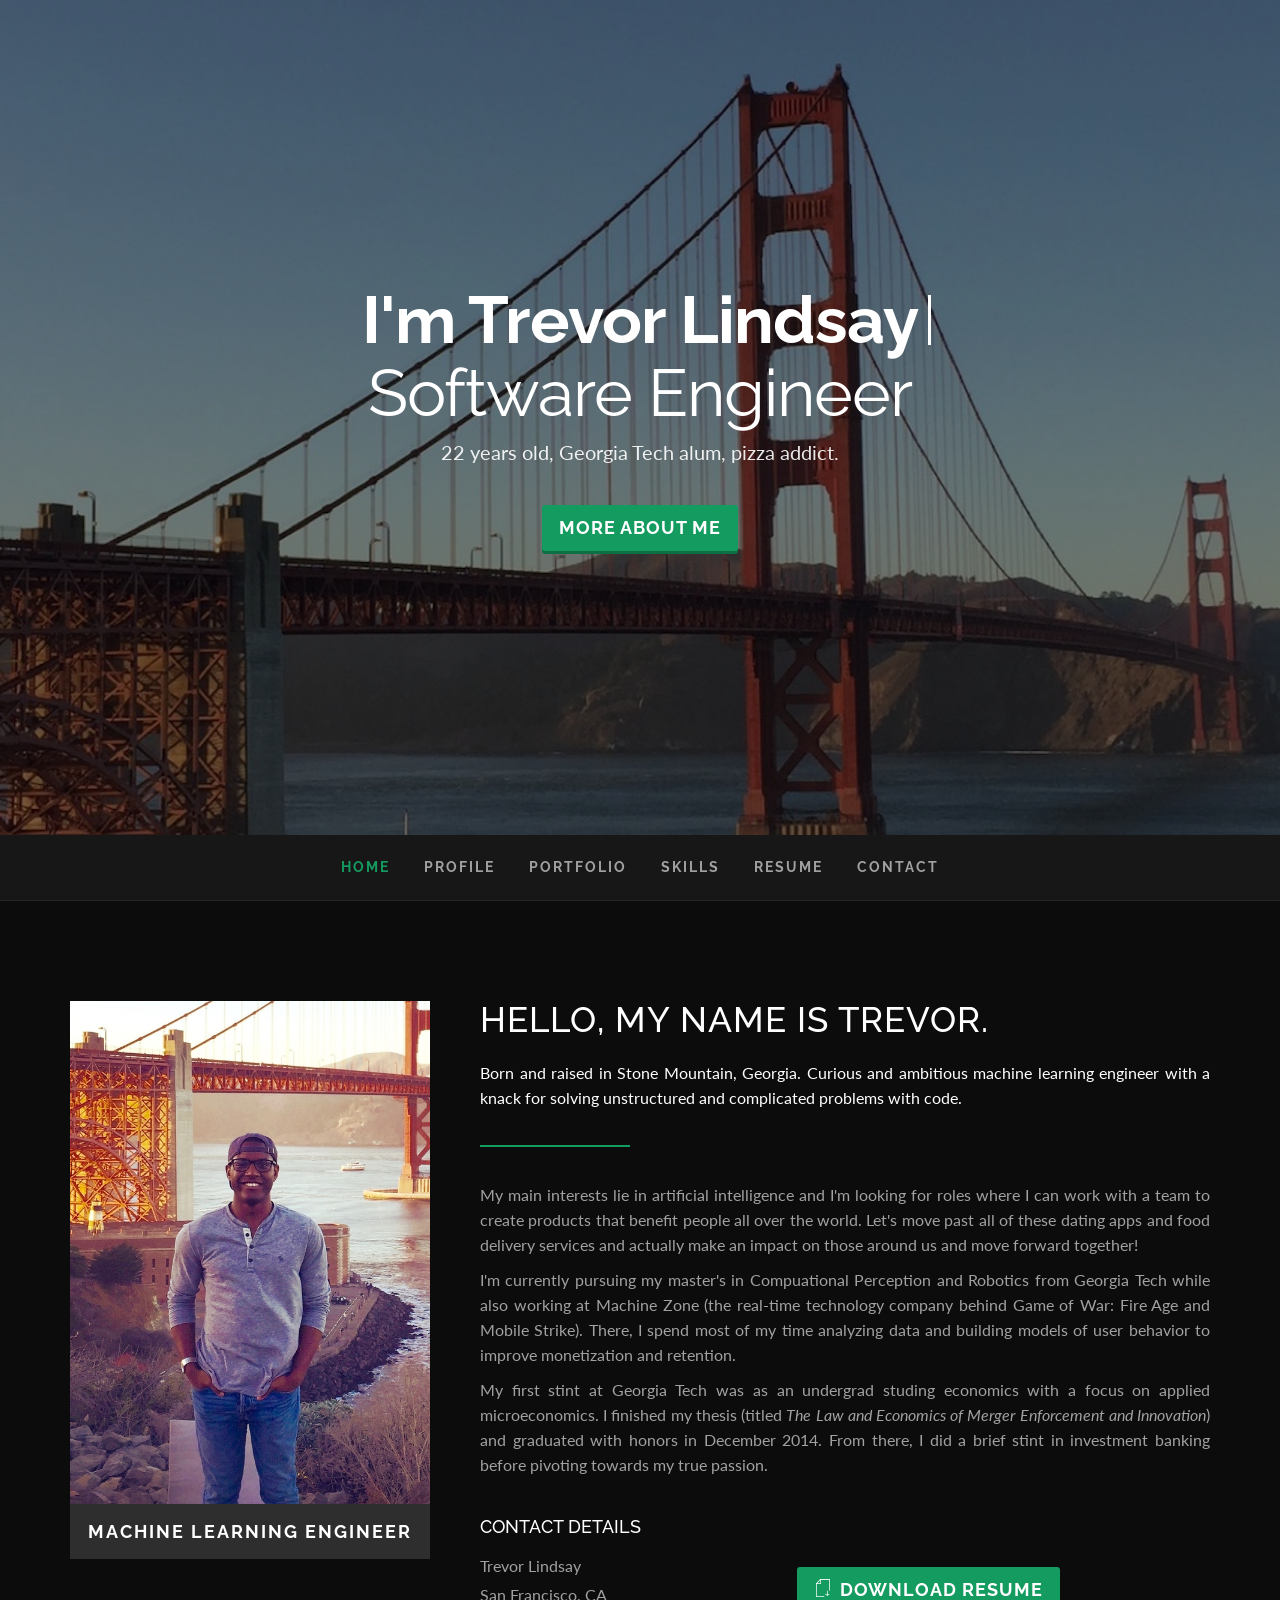
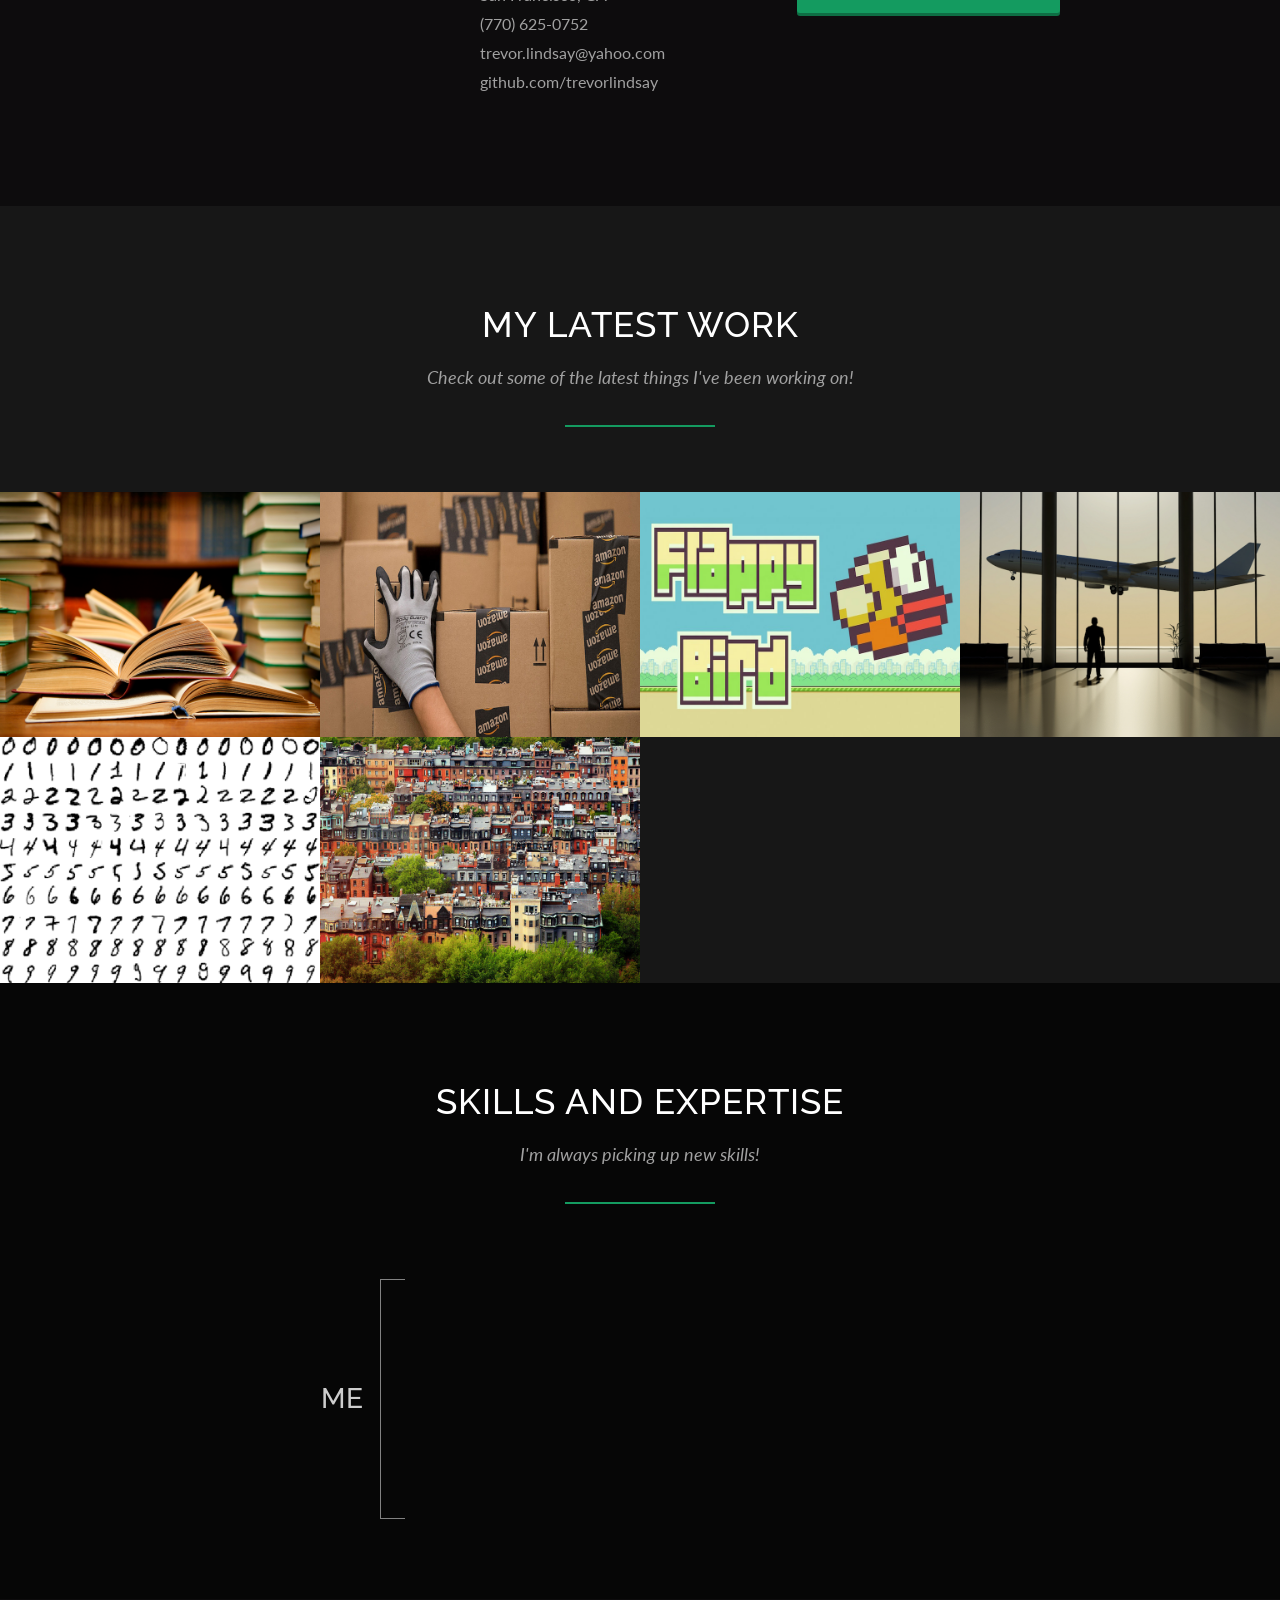
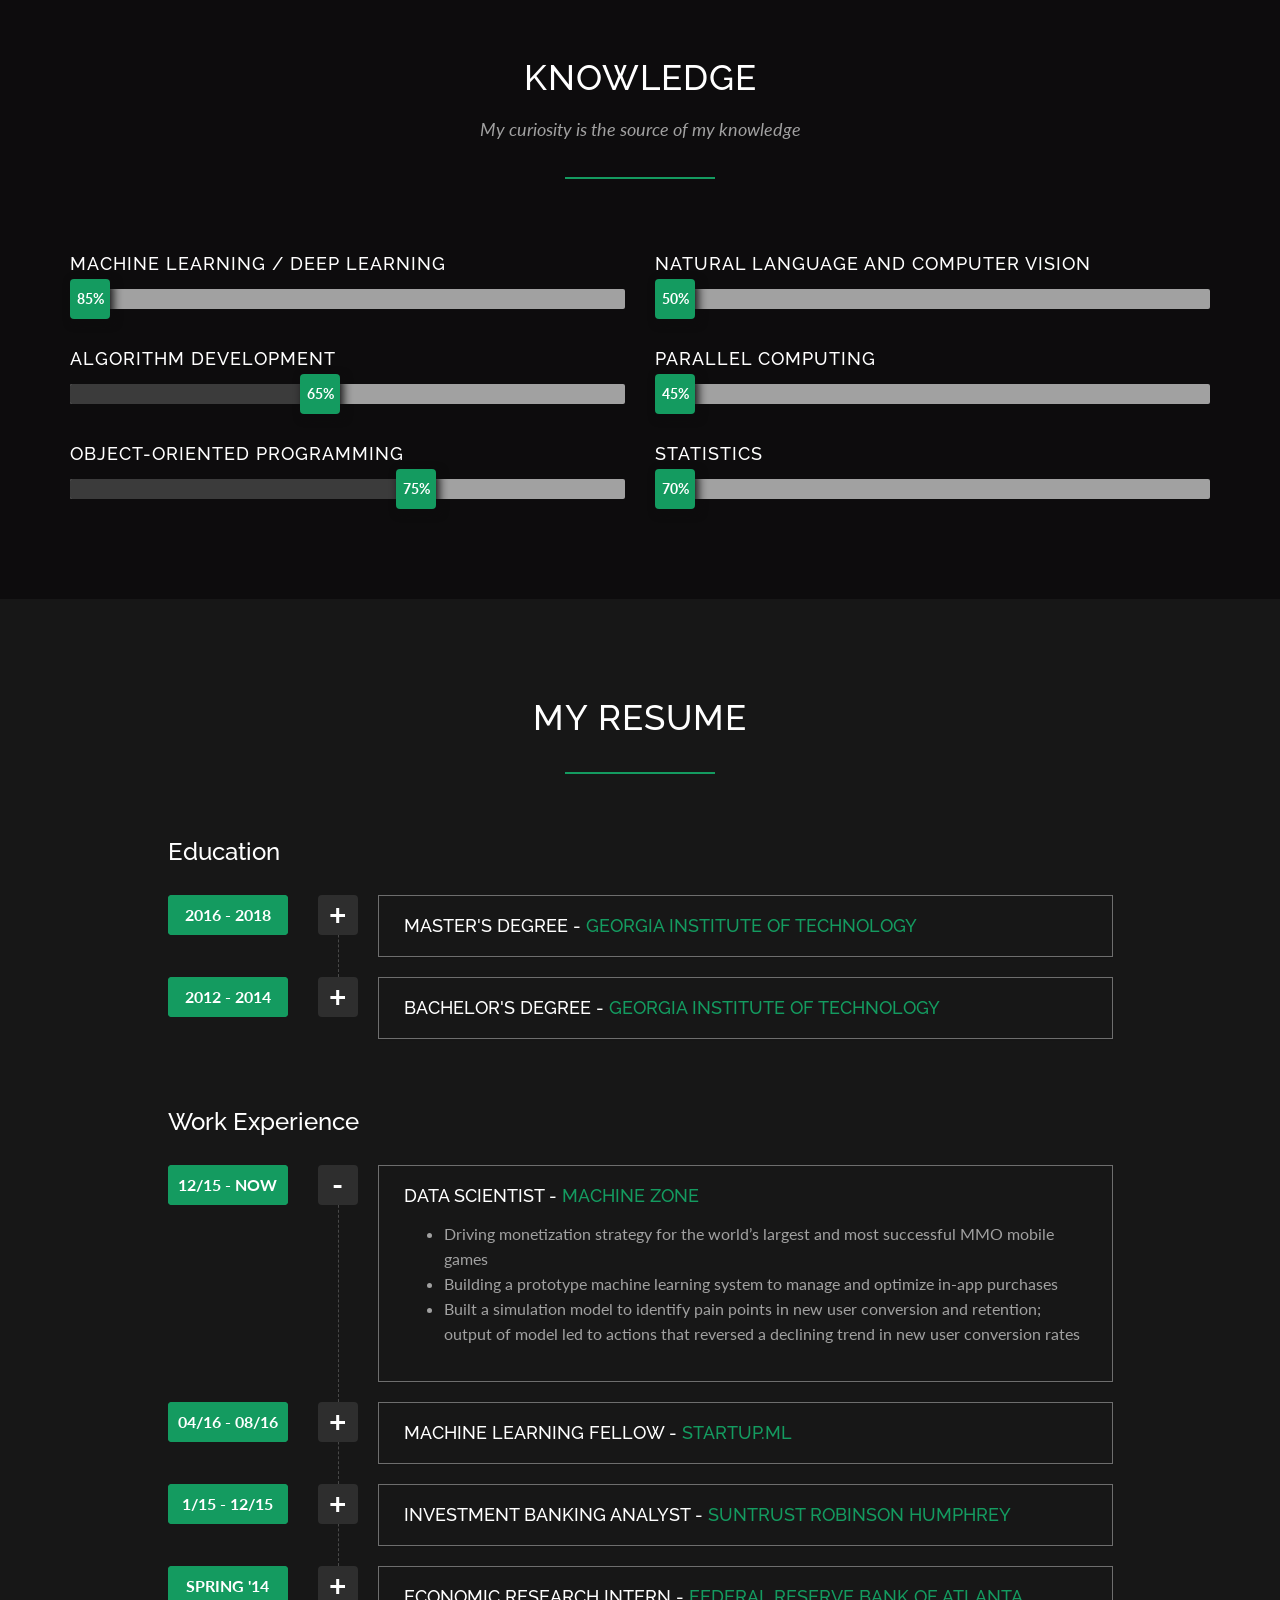
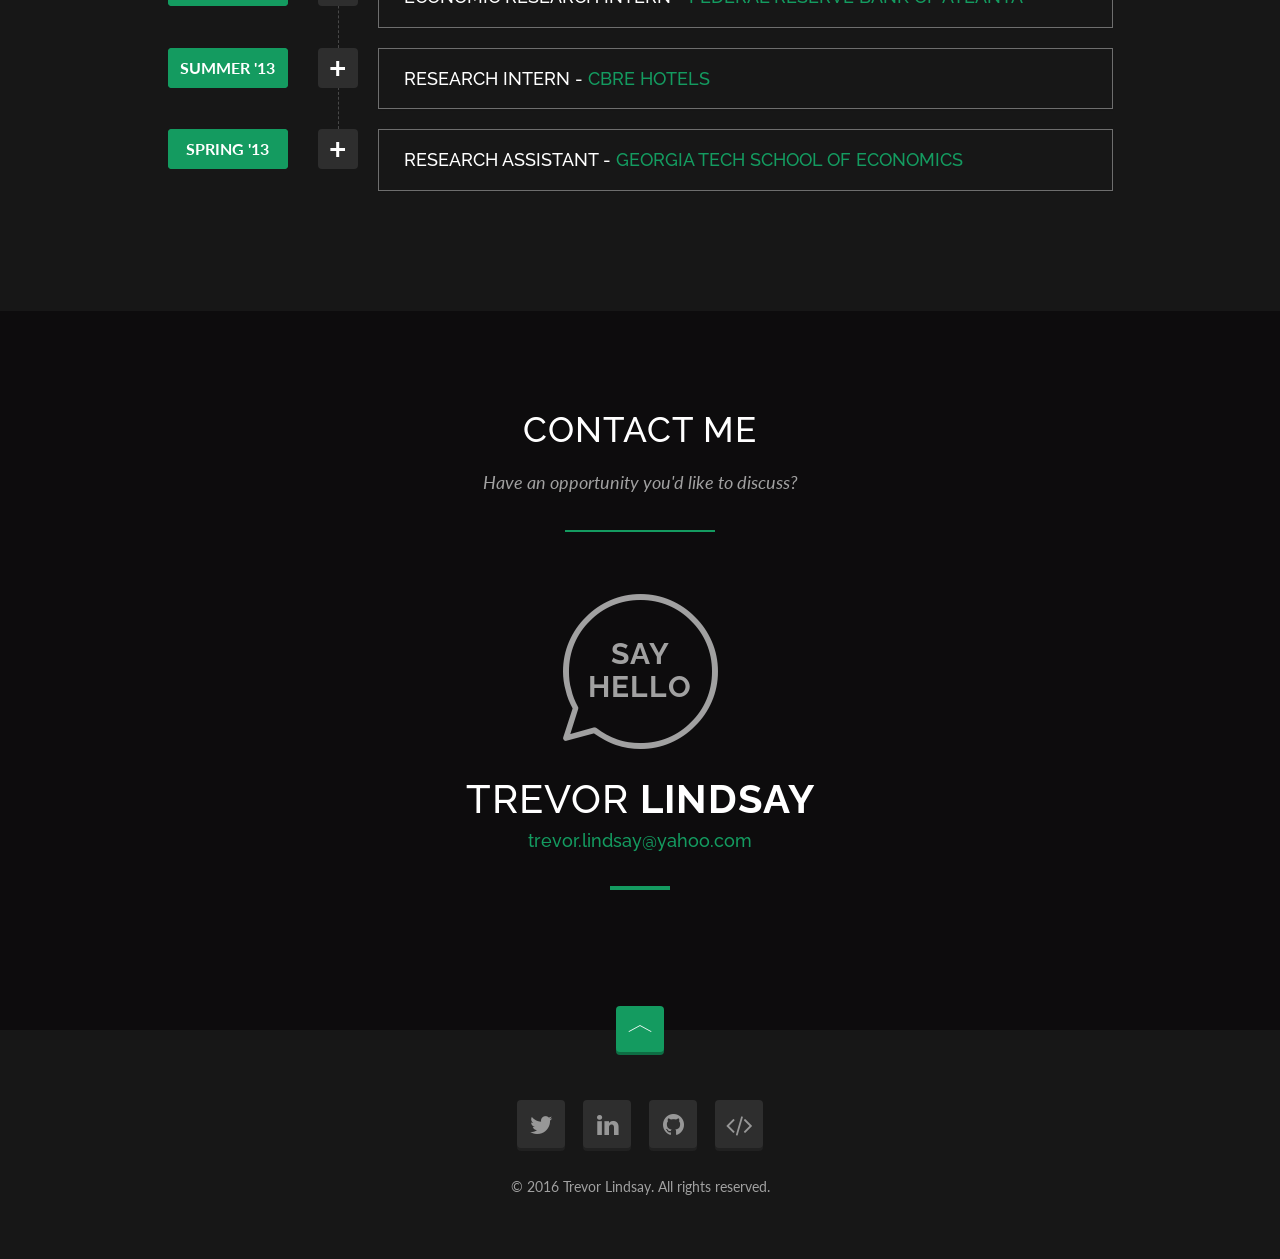
==== index.html @ a36690a4 "Added skills and knowledge sections" ====
<!doctype html>
<!--[if lt IE 7]>      <html class="no-js lt-ie9 lt-ie8 lt-ie7" lang=""> <![endif]-->
<!--[if IE 7]>         <html class="no-js lt-ie9 lt-ie8" lang=""> <![endif]-->
<!--[if IE 8]>         <html class="no-js lt-ie9" lang=""> <![endif]-->
<!--[if gt IE 8]><!--> <html class="no-js" lang=""> <!--<![endif]-->
<head>
    <meta charset="utf-8">

    <!-- Site Title -->
    <title>Trevor Lindsay | Engineer</title>

    <meta name="description" content="Trevor Lindsay personal website">
    <meta name="keywords" content="trevor, lindsay, trevor lindsay, data, data scientist, machine learning">
    <meta name="viewport" content="width=device-width, initial-scale=1, maximum-scale=1.0, user-scalable=no">

    <!-- Google Font -->
    <link href='http://fonts.googleapis.com/css?family=Lato:400,700' rel='stylesheet' type='text/css'>
    <link href='http://fonts.googleapis.com/css?family=Raleway:400,700' rel='stylesheet' type='text/css'>

    <!-- Bootstrap Core CSS -->
    <link href="assets/plugins/bootstrap/css/bootstrap.min.css" rel="stylesheet" type="text/css">

    <!-- Font icons CSS -->
    <link href="assets/plugins/icons-mind/style.css" rel="stylesheet" type="text/css">
    <link href="assets/plugins/fontawesome/css/font-awesome.min.css" rel="stylesheet" type="text/css">

    <!-- Plugins CSS -->
    <link href="assets/plugins/jpreloader/css/jpreloader.css" rel="stylesheet" type="text/css">
    <link href="assets/plugins/animate-css/animate.min.css" rel="stylesheet" type="text/css">
    <link href="assets/plugins/magnificPopup/magnific-popup.css" rel="stylesheet" type="text/css">
    <link href="assets/plugins/flexSlider/flexslider.css" rel="stylesheet" type="text/css">
    <link href="assets/plugins/morphext/morphext.css" rel="stylesheet" type="text/css">

    <!-- Main CSS -->
    <link href="assets/css/berg.css" rel="stylesheet" type="text/css">

    <!-- Color CSS -->
    <link href="assets/css/colors/green2.css" rel="stylesheet" type="text/css">

    <!-- Modernizr JS for IE8 support of HTML5 elements and media queries -->
    <!--[if lt IE 8]>
    <script src="assets/plugins/modernizr.min.js"></script>
    <![endif]-->
</head>

<!-- The #page-top ID is part of the scrolling feature - the data-spy and data-target are part of the built-in Bootstrap scrollspy function -->
<body id="page-top" data-spy="scroll" data-target=".navbar-fixed-top" data-offset="66">
    <!--[if lt IE 10]>
        <p class="browserupgrade">You are using an <strong>outdated</strong> browser. Please <a href="http://browsehappy.com/">upgrade your browser</a> to improve your experience.</p>
    <![endif]-->

    <!-- HERO START -->
    <header id="home" class="hero parallax-yes">
        <div id="parallax-1" class="parallax">
            <div class="bcg skrollable skrollable-between" data-anchor-target="#parallax-1" data-center="background-position: 50% 0px;" data-top-bottom="background-position: 50% -100px;" data-bottom-top="background-position: 50% 100px;">
        <div class="hero-body">
            <div class="hero-text text-center">
                <h1 class="small">
                    <b>I'm Trevor Lindsay</b> <span class="blinker"></span>
                </h1>

                <h1 class="small"><span id="js-rotating">Machine Learning Engineer | Software Engineer | Problem Solver</span></h1>

                <p>22 years old, Georgia Tech alum, pizza addict.</p>

                <div class="page-scroll">
                    <a href="#profile" class="btn btn-lg btn-custom">
                        More About Me
                    </a>
                </div>
                <!-- //.page-scroll -->
            </div>
            <!-- //.hero-text -->
        </div>
        <!-- //.hero-body -->
    </header>
    <!-- //HERO END -->


    <!-- NAVIGATION START -->
    <nav id="navigation" class="navbar navbar-fixed-top center-menu" role="navigation">
        <div class="container navbar-container">
            <div class="navbar-header page-scroll">
                <button type="button" class="navbar-toggle" data-toggle="collapse" data-target=".berg-collapse">
                    <span class="sr-only">Toggle navigation</span>
                    <span class="icon-bar"></span>
                    <span class="icon-bar"></span>
                    <span class="icon-bar"></span>
                </button>

                <a class="navbar-brand visible-xs visible-sm" href="#page-top">TREVOR LINDSAY</a>
            </div>
            <!-- //.navbar-header -->

            <div class="navbar-collapse collapse berg-collapse">
                <ul class="nav navbar-nav">
                    <li class="page-scroll">
                        <a href="#home">Home</a>
                    </li>

                    <li class="page-scroll">
                        <a href="#profile">Profile</a>
                    </li>

                    <li class="page-scroll">
                        <a href="#portfolio">Portfolio</a>
                    </li>
                    
                    <li class="page-scroll">
                        <a href="#skills">Skills</a>
                    </li>

                    <li class="page-scroll">
                        <a href="#resume">Resume</a>
                    </li>

                    <li class="page-scroll">
                        <a href="#contact">Contact</a>
                    </li>
                </ul>
            </div>
            <!-- //.navbar-collapse -->
        </div>
        <!-- //.navbar-container -->
    </nav>
    <!-- //NAVIGATION END -->

    <!-- PROFILE SECTION START -->
    <section id="profile" class="section">
        <div class="container section-wrapper">
            <div class="section-content">
                <div class="row">

                    <!-- PROFILE PICTURE START -->
                    <div class="col-md-4 hidden-xs hidden-sm match-height pp-wrapper">
                        <div class="profile-picture style-two">
                            <img src="assets/images/bridge.png" alt="profile picture" class="img-responsive"/>

                            <h4 class="title">Machine Learning Engineer</h4>
                        </div>
                    </div>
                    <!-- //PROFILE PICTURE END -->

                    <div class="col-md-8 match-height">

                        <!-- PROFILE TEXT START -->
                        <div class="profile-text padding-left-yes">
                            <div class="row">
                                <div class="col-md-12">
                                    <h2 class="section-title">Hello, My Name is Trevor.</h2>
                                    <p>
                                        Born and raised in Stone Mountain, Georgia. Curious and ambitious machine learning engineer with a knack for solving unstructured and complicated problems with code.
                                    </p>
                                    <span class="divider"></span>
                                    <p class="text-grey">
                                        My main interests lie in artificial intelligence and I'm looking for roles where I can work with a team to create products that benefit people all over the world. Let's move past all of these dating apps and food delivery services and actually make an impact on those around us and move forward together!
                                    </p>                                    
                                    <p class="text-grey">
                                        I'm currently pursuing my master's in Compuational Perception and Robotics from Georgia Tech while also working at Machine Zone (the real-time technology company behind Game of War: Fire Age and Mobile Strike). There, I spend most of my time analyzing data and building models of user behavior to improve monetization and retention.
                                    </p>
                                    <p class="text-grey">
                                        My first stint at Georgia Tech was as an undergrad studing economics with a focus on applied microeconomics. I finished my thesis (titled <em>The Law and Economics of Merger Enforcement and Innovation</em>) and graduated with honors in December 2014. From there, I did a brief stint in investment banking before pivoting towards my true passion.
                                    </p>
                                </div>
                                <!-- //.col-md-12 -->
                            </div>
                            <!-- //.row -->
                        </div>
                        <!-- //PROFILE TEXT END -->

                        <!-- CONTACT DETAILS START -->
                        <div class="contact-details padding-left-yes">
                            <div class="row">
                                <div class="col-sm-6 col-md-5">
                                    <h4>Contact Details</h4>

                                    <ul class="list-unstyled text-grey">
                                        <li>Trevor Lindsay</li>
                                        <li>San Francisco, CA</li>
                                        <li>(770) 625-0752</li>
                                        <li>trevor.lindsay@yahoo.com</li>
                                        <li>github.com/trevorlindsay</li>
                                    </ul>
                                </div>
                                <!-- //.col-md-5 -->

                                <div class="col-sm-6 col-md-7">
                                    <a target="_blank" href="files/TrevorLindsayResume8916.pdf" class="btn btn-lg btn-custom">
                                        <i class="icon-File-Download"></i> Download Resume
                                    </a>
                                </div>
                                <!-- //.col-md-6 -->
                            </div>
                            <!-- //.row -->
                        </div>
                        <!-- //CONTACT DETAILS END -->

                    </div>
                    <!-- //.col-md-8 -->
                </div>
                <!-- //.row -->
            </div>
            <!-- //.section-content -->
        </div>
        <!-- //.container -->
    </section>
    <!-- //PROFILE SECTION END -->


    <!-- PORTFOLIO SECTION START -->
    <section id="portfolio" class="section">
        <div class="container-fluid section-wrapper">
            <div class="section-content">
                <div class="row">
                    <div class="col-md-12 text-center">
                        <h2 class="section-title">My Latest Work</h2>

                        <p class="section-subtitle">Check out some of the latest things I've been working on!</p>

                        <span class="divider center"></span>
                    </div>
                    <!-- //.col-md-12 -->
                </div>
                <!-- //.row -->

                <!-- PORTFOLIO START -->
                <div class="portfolio">
                    <div class="row">
                        
                        <div class="item col-sm-6 col-md-3">
                            <div class="project-wrapper">
                                <div class="project-link">
                                    <a href="assets/images/portfolio/books.jpg" class="zoom" title="Ngram Viewer">
                                        <i class="icon-Full-Screen"></i>
                                    </a>

                                    <a href="https://github.com/trevorlindsay/ngram-viewer" target="_blank" class="external-link">
                                        <i class="icon-Link"></i>
                                    </a>
                                </div>
                                <!-- //.project-link -->

                                <div class="project-title">
                                    <h4>Ngram Viewer</h4>
                                </div>
                                <!-- //.project-title -->

                                <img src="assets/images/portfolio/books.jpg" alt="" class="img-responsive"/>
                            </div>
                            <!-- //.project-wrapper -->
                        </div>
                        <!-- //.item -->
                        
                        <div class="item col-sm-6 col-md-3">
                            <div class="project-wrapper">
                                <div class="project-link">
                                    <a href="assets/images/portfolio/amazon.png" class="zoom" title="Helpfulness of Amazon Reviews">
                                        <i class="icon-Full-Screen"></i>
                                    </a>

                                    <a href="https://github.com/trevorlindsay/amazon-reviews" target="_blank" class="external-link">
                                        <i class="icon-Link"></i>
                                    </a>
                                </div>
                                <!-- //.project-link -->

                                <div class="project-title">
                                    <h4>Helpfulness of Amazon Reviews</h4>
                                </div>
                                <!-- //.project-title -->

                                <img src="assets/images/portfolio/amazon.png" alt="" class="img-responsive"/>
                            </div>
                            <!-- //.project-wrapper -->
                        </div>
                        <!-- //.item -->
                        
                        <div class="item col-sm-6 col-md-3">
                            <div class="project-wrapper">
                                <div class="project-link">
                                    <a href="assets/images/portfolio/flappy.jpeg" class="zoom" title="Flappy Bird Bot">
                                        <i class="icon-Full-Screen"></i>
                                    </a>

                                    <a href="https://github.com/trevorlindsay/flappy-bot" target="_blank" class="external-link">
                                        <i class="icon-Link"></i>
                                    </a>
                                </div>
                                <!-- //.project-link -->

                                <div class="project-title">
                                    <h4>Flappy Bird Bot</h4>
                                </div>
                                <!-- //.project-title -->

                                <img src="assets/images/portfolio/flappy.jpeg" alt="" class="img-responsive"/>
                            </div>
                            <!-- //.project-wrapper -->
                        </div>
                        <!-- //.item -->

                        <div class="item col-sm-6 col-md-3">
                            <div class="project-wrapper">
                                <div class="project-link">
                                    <a href="assets/images/portfolio/airport.jpg" class="zoom" title="Predicting Flight Arrival Delays">
                                        <i class="icon-Full-Screen"></i>
                                    </a>

                                    <a href="https://github.com/trevorlindsay/airline-arrivals" target="_blank" class="external-link">
                                        <i class="icon-Link"></i>
                                    </a>
                                </div>
                                <!-- //.project-link -->

                                <div class="project-title">
                                    <h4>Predicting Flight Arrival Delays</h4>
                                </div>
                                <!-- //.project-title -->

                                <img src="assets/images/portfolio/airport.jpg" alt="" class="img-responsive"/>
                            </div>
                            <!-- //.project-wrapper -->
                        </div>
                        <!-- //.item -->

                        <div class="item col-sm-6 col-md-3">
                            <div class="project-wrapper">
                                <div class="project-link">
                                    <a href="assets/images/portfolio/digit.gif" class="zoom" title="Digit Recognizer">
                                        <i class="icon-Full-Screen"></i>
                                    </a>

                                    <a href="https://github.com/trevorlindsay/digit-recognizer" target="_blank" class="external-link">
                                        <i class="icon-Link"></i>
                                    </a>
                                </div>
                                <!-- //.project-link -->

                                <div class="project-title">
                                    <h4>Digit Recognizer</h4>
                                </div>
                                <!-- //.project-title -->

                                <img src="assets/images/portfolio/digit.gif" alt="" class="img-responsive"/>
                            </div>
                            <!-- //.project-wrapper -->
                        </div>
                        <!-- //.item -->

                        <div class="item col-sm-6 col-md-3">
                            <div class="project-wrapper">
                                <div class="project-link">
                                    <a href="assets/images/portfolio/boston.png" class="zoom" title="Predicting Boston Housing Prices">
                                        <i class="icon-Full-Screen"></i>
                                    </a>

                                    <a href="https://github.com/trevorlindsay/boston-housing" target="_blank" class="external-link">
                                        <i class="icon-Link"></i>
                                    </a>
                                </div>
                                <!-- //.project-link -->

                                <div class="project-title">
                                    <h4>Predicting Boston Housing Prices</h4>
                                </div>
                                <!-- //.project-title -->

                                <img src="assets/images/portfolio/boston.png" alt="" class="img-responsive"/>
                            </div>
                            <!-- //.project-wrapper -->
                        </div>
                        <!-- //.item -->
                    </div>
                    <!-- //.row -->
                </div>
                <!-- PORTFOLIO END -->
            </div>
            <!-- //.section-content -->
        </div>
        <!-- //.container-fluid -->
    </section>
    <!-- //PORTFOLIO SECTION END -->

    <!-- SKILLS SECTION START -->
    <section id="skills" class="section bg-image-yes">
        <div class="container-fluid section-wrapper">
            <div class="section-content">
                <div class="row">
                    <div class="col-md-8 col-md-offset-2 text-center">
                        <h2 class="section-title">Skills and Expertise</h2>

                        <p class="section-subtitle">I'm always picking up new skills!</p>

                        <span class="divider center"></span>
                    </div>
                    <!-- //.col-md-8 -->
                </div>
                <!-- //.row -->
                
                <div class="row">
                    <div class="col-md-12">

                        <!-- COLUMN CHART START -->
                        <div class="column-chart">
                            <div class="legend legend-left hidden-xs">
                                <h3 class="legend-title">ME</h3>
                            </div>
                            <!-- //.legend -->

                            <div class="legend legend-right hidden-xs">
                                <div class="item">
                                    <h4>Superhero</h4>
                                </div>
                                <!-- //.item -->

                                <div class="item">
                                    <h4>Pretty Good</h4>
                                </div>
                                <!-- //.item -->

                                <div class="item">
                                    <h4>Dangerous</h4>
                                </div>
                                <!-- //.item -->

                                <div class="item">
                                    <h4>Newbie</h4>
                                </div>
                                <!-- //.item -->
                            </div>
                            <!-- //.legend -->

                            <div class="chart clearfix">
                                <div class="item">
                                    <div class="bar">
                                        <span class="percent">95%</span>

                                        <div class="item-progress" data-percent="92">
                                            <span class="title">Python</span>
                                        </div>
                                        <!-- //.item-progress -->
                                    </div>
                                    <!-- //.bar -->
                                </div>
                                <!-- //.item -->

                                <div class="item">
                                    <div class="bar">
                                        <span class="percent">80%</span>

                                        <div class="item-progress" data-percent="80">
                                            <span class="title">Java</span>
                                        </div>
                                        <!-- //.item-progress -->
                                    </div>
                                    <!-- //.bar -->
                                </div>
                                <!-- //.item -->

                                <div class="item">
                                    <div class="bar">
                                        <span class="percent">37%</span>

                                        <div class="item-progress" data-percent="37">
                                            <span class="title">C/C++</span>
                                        </div>
                                        <!-- //.item-progress -->
                                    </div>
                                    <!-- //.bar -->
                                </div>
                                <!-- //.item -->

                                <div class="item">
                                    <div class="bar">
                                        <span class="percent">89%</span>

                                        <div class="item-progress" data-percent="89">
                                            <span class="title">SQL</span>
                                        </div>
                                        <!-- //.item-progress -->
                                    </div>
                                    <!-- //.bar -->
                                </div>
                                <!-- //.item -->

                                <div class="item">
                                    <div class="bar">
                                        <span class="percent">67%</span>

                                        <div class="item-progress" data-percent="67">
                                            <span class="title">STATA</span>
                                        </div>
                                        <!-- //.item-progress -->
                                    </div>
                                    <!-- //.bar -->
                                </div>
                                <!-- //.item -->
                            </div>
                            <!-- //.chart -->
                        </div>
                        <!-- //COLUMN CHART END -->

                    </div>
                    <!-- //.col-md-12 -->
                </div>
                <!-- //.row -->
            </div>
            <!-- //.section-content -->
        </div>
        <!-- //.container -->
    </section>
    <!-- //SKILLS SECTION END -->
            
    <!-- KNOWLEDGE SECTION START -->
    <section id="knowledge" class="section">
        <div class="container section-wrapper">
            <div class="section-content">
                <div class="row">
                    <div class="col-md-8 col-md-offset-2 text-center">
                        <h2 class="section-title">Knowledge</h2>

                        <p class="section-subtitle">My curiosity is the source of my knowledge</p>

                        <span class="divider center"></span>
                    </div>
                    <!-- //.col-md-8 -->
                </div>
                <!-- //.row -->
                
                <!-- BAR CHART START -->
                <div class="row">
                    <div class="col-sm-6 col-md-6">
                        <div class="bar-chart">
                            <div class="item">
                                <h4>Machine Learning / Deep Learning</h4>

                                <div class="bar">
                                    <span class="percent">85%</span>
                                    <span class="item-progress" data-percent="85"></span>
                                </div>
                                <!-- //.bar -->
                            </div>
                            <!-- //.item -->

                            <div class="item">
                                <h4>Algorithm Development</h4>

                                <div class="bar">
                                    <span class="percent">65%</span>
                                    <span class="item-progress" data-percent="55"></span>
                                </div>
                                <!-- //.bar -->
                            </div>
                            <!-- //.item -->

                            <div class="item">
                                <h4>Object-Oriented Programming</h4>

                                <div class="bar">
                                    <span class="percent">75%</span>
                                    <span class="item-progress" data-percent="75"></span>
                                </div>
                                <!-- //.bar -->
                            </div>
                            <!-- //.item -->
                        </div>
                        <!-- //.bar-chart -->
                    </div>
                    <!-- //.col-md-6 -->

                    <div class="col-sm-6 col-md-6">
                        <div class="bar-chart">
                            <div class="item">
                                <h4>Natural Language and Computer Vision</h4>

                                <div class="bar">
                                    <span class="percent">50%</span>
                                    <span class="item-progress" data-percent="50"></span>
                                </div>
                                <!-- //.bar -->
                            </div>
                            <!-- //.item -->

                            <div class="item">
                                <h4>Parallel Computing</h4>

                                <div class="bar">
                                    <span class="percent">45%</span>
                                    <span class="item-progress" data-percent="45"></span>
                                </div>
                                <!-- //.bar -->
                            </div>
                            <!-- //.item -->

                            <div class="item">
                                <h4>Statistics</h4>

                                <div class="bar">
                                    <span class="percent">70%</span>
                                    <span class="item-progress" data-percent="70"></span>
                                </div>
                                <!-- //.bar -->
                            </div>
                            <!-- //.item -->
                        </div>
                        <!-- //.bar-chart -->
                    </div>
                    <!-- //.col-md-6 -->
                </div>
                <!-- //BAR CHART END -->
            </div>
            <!-- //.section-content -->
        </div>
        <!-- //.container -->
        
    </section>
    <!-- //KNOWLEDGE SECTION END -->
            
    <!-- RESUME SECTION START -->
    <section id="resume" class="section">
        <div class="container section-wrapper">
            <div class="section-content">
                <div class="row">
                    <div class="col-md-8 col-md-offset-2 text-center">
                        <h2 class="section-title">My Resume</h2>
                        <span class="divider center"></span>
                    </div>
                    <!-- //.col-md-8 -->
                </div>
                <!-- //.row -->

                <!-- EDUCATION START -->
                <div class="row education">
                    <div class="col-md-10 col-md-offset-1">
                        <h3>
                            Education
                        </h3>

                        <div class="panel-group resume" id="education">
                            <div class="resume-item">
                                <div class="resume-year">
                                    <span class="resume-year">2016 - 2018</span>
                                </div>
                                <!-- //.resume-year -->

                                <div class="resume-btn">
                                    <a href="#education1" class="collapsed" data-toggle="collapse" data-parent="#education"></a>
                                </div>
                                <!-- //.resume-btn -->

                                <div class="panel">
                                    <div class="panel-heading">
                                        <div class="panel-title">
                                            <h4 class="resume-title">Master's Degree - <a href="http://www.cc.gatech.edu/">Georgia Institute of Technology</a></h4>
                                        </div>
                                        <!-- //.panel-title -->
                                    </div>
                                    <!-- //.panel-heading -->

                                    <div id="education1" class="panel-collapse collapse">
                                        <div class="panel-body text-grey">
                                            <p><em><b>MSCS, Computational Perception and Robotics</b></em></p>
                                            <ul>
                                                <li>Coursework in artificial intelligence, high performance computing, machine learning and algorithms</li>
                                            </ul>
                                        </div>
                                        <!-- //.panel-body -->
                                    </div>
                                    <!-- //.panel-collapse -->
                                </div>
                                <!-- //.panel -->
                            </div>
                            <!-- //.resume-item -->                            
                            <div class="resume-item">
                                <div class="resume-year">
                                    <span class="resume-year">2012 - 2014</span>
                                </div>
                                <!-- //.resume-year -->

                                <div class="resume-btn">
                                    <a href="#education2" class="collapsed" data-toggle="collapse" data-parent="#education"></a>
                                </div>
                                <!-- //.resume-btn -->

                                <div class="panel">
                                    <div class="panel-heading">
                                        <div class="panel-title">
                                            <h4 class="resume-title">Bachelor's Degree - <a href="http://www.gatech.edu/">Georgia Institute of Technology</a></h4>
                                        </div>
                                        <!-- //.panel-title -->
                                    </div>
                                    <!-- //.panel-heading -->

                                    <div id="education2" class="panel-collapse collapse">
                                        <div class="panel-body text-grey">
                                            <p><em><b>Bachelor of Science in Economics</b></em></p>
                                            <ul>
                                                <li>Cumulative GPA: 3.25 / 4.00 | Major GPA: 3.50 / 4.00</li>
                                                <li>Coursework and research focused on the applications of microeconomics and industrial organization</li>
                                                <li>Graduated in 2 ½ years; Recipient of the National Achievement Scholarship, Carson Scholarship and Tower Award for Academic Excellence; Placed on the Dean’s list for four consecutive semesters</li>
                                            </ul>
                                            <p><em><b>Honors Thesis (advised by Dr. Juan Moreno-Cruz)</b></em></p>
                                            <p><em>The Law and Economics of Merger Enforcement and Innovation</em></p>
                                            <ul>
                                                <li>Investigated the pitfalls of the DOJ / FTC merger enforcement policies as they pertain to high-tech industries</li>
                                                <li>Used microeconomic theory to argue the need for a fundamental shift in the government’s approach to merger analysis and that a greater emphasis must be placed on the long-term benefits of consolidation</li>
                                            </ul>
                                        </div>
                                        <!-- //.panel-body -->
                                    </div>
                                    <!-- //.panel-collapse -->
                                </div>
                                <!-- //.panel -->
                            </div>
                            <!-- //.resume-item -->
                        </div>
                        <!-- //.panel-group -->
                    </div>
                    <!-- //.col-md-10 -->
                </div>
                <!-- //EDUCATION END -->

                <!-- WORK EXPERIENCE START -->
                <div class="row work-experience">
                    <div class="col-md-10 col-md-offset-1">
                        <h3>
                            Work Experience
                        </h3>
                        <div class="panel-group resume" id="work">
                            <div class="resume-item">
                                <div class="resume-year">
                                    <span class="resume-year">12/15 - Now</span>
                                </div>
                                <!-- //.resume-year -->

                                <div class="resume-btn">
                                    <a href="#work1" data-toggle="collapse" data-parent="#work"></a>
                                </div>
                                <!-- //.resume-btn -->

                                <div class="panel">
                                    <div class="panel-heading">
                                        <div class="panel-title">
                                            <h4 class="resume-title">Data Scientist - <a href="http://www.mz.com/">Machine Zone</a></h4>
                                        </div>
                                        <!-- //.panel-title -->
                                    </div>
                                    <!-- //.panel-heading -->

                                    <div id="work1" class="panel-collapse collapse in">
                                        <div class="panel-body text-grey">
                                            <ul>
                                                <li>Driving monetization strategy for the world’s largest and most successful MMO mobile games</li>
                                                <li>Building a prototype machine learning system to manage and optimize in-app purchases</li>
                                                <li>Built a simulation model to identify pain points in new user conversion and retention; output of model led to actions that reversed a declining trend in new user conversion rates</li>
                                            </ul>
                                        </div>
                                        <!-- //.panel-body -->
                                    </div>
                                    <!-- //.panel-collapse -->
                                </div>
                                <!-- //.panel -->
                            </div>
                            <!-- //.resume-item -->
                        
                            <div class="resume-item">
                                <div class="resume-year">
                                    <span class="resume-year">04/16 - 08/16</span>
                                </div>
                                <!-- //.resume-year -->

                                <div class="resume-btn">
                                    <a href="#work0" data-toggle="collapse" data-parent="#work"></a>
                                </div>
                                <!-- //.resume-btn -->

                                <div class="panel">
                                    <div class="panel-heading">
                                        <div class="panel-title">
                                            <h4 class="resume-title">Machine Learning Fellow - <a href="http://startup.ml">Startup.ML</a></h4>
                                        </div>
                                        <!-- //.panel-title -->
                                    </div>
                                    <!-- //.panel-heading -->

                                    <div id="work0" class="panel-collapse collapse in">
                                        <div class="panel-body text-grey">
                                            <ul>
                                                <li>4-month fellowship building machine learning systems and working with start-ups to solve interesting problems</li>
                                                <li>Youngest fellow in the program’s history</li>
                                                <li>Projects included building an end-to-end recurrent neural network for trading commodities futures</li>
                                            </ul>
                                        </div>
                                        <!-- //.panel-body -->
                                    </div>
                                    <!-- //.panel-collapse -->
                                </div>
                                <!-- //.panel -->
                            </div>
                            <!-- //.resume-item -->

                            <div class="resume-item">
                                <div class="resume-year">
                                    <span class="resume-year">1/15 - 12/15</span>
                                </div>
                                <!-- //.resume-year -->

                                <div class="resume-btn">
                                    <a href="#work2" class="collapsed" data-toggle="collapse" data-parent="#work"></a>
                                </div>
                                <!-- //.resume-btn -->

                                <div class="panel">
                                    <div class="panel-heading">
                                        <div class="panel-title">
                                            <h4 class="resume-title">Investment Banking Analyst - <a href="https://www.suntrustrh.com/">SunTrust Robinson Humphrey</a></h4>
                                        </div>
                                        <!-- //.panel-title -->
                                    </div>
                                    <!-- //.panel-heading -->

                                    <div id="work2" class="panel-collapse collapse">
                                        <div class="panel-body text-grey">
                                            <ul>
                                                <li>Supported senior bankers in the execution of public and private capital raises, mergers and acquisitions transactions and strategic advisory assignments with a focus on technology companies</li>
                                                <li>Built numerous financial models including merger models, cash flow models, LBOs and accretion/dilution models</li>
                                            </ul>
                                        </div>
                                        <!-- //.panel-body -->
                                    </div>
                                    <!-- //.panel-collapse -->
                                </div>
                                <!-- //.panel -->
                            </div>
                            <!-- //.resume-item -->

                            <div class="resume-item">
                                <div class="resume-year">
                                    <span class="resume-year">Spring '14</span>
                                </div>
                                <!-- //.resume-year -->

                                <div class="resume-btn">
                                    <a href="#work3" class="collapsed" data-toggle="collapse" data-parent="#work"></a>
                                </div>
                                <!-- //.resume-btn -->

                                <div class="panel">
                                    <div class="panel-heading">
                                        <div class="panel-title">
                                            <h4 class="resume-title">Economic Research Intern - <a href="https://frbatlanta.org/">Federal Reserve Bank of Atlanta</a></h4>
                                        </div>
                                        <!-- //.panel-title -->
                                    </div>
                                    <!-- //.panel-heading -->

                                    <div id="work3" class="panel-collapse collapse">
                                        <div class="panel-body text-grey">
                                            <ul>
                                                <li>Extracted common themes from interviews with regional business leaders to build a grassroots view of the economy</li>
                                                <li>Published a <a href="http://southpoint.frbatlanta.org/southpoint/2014/05/a-city-of-big-ideas.html">post</a> about innovation and business activity in Atlanta on the bank’s SouthPoint blog</li>
                                            </ul>
                                        </div>
                                        <!-- //.panel-body -->
                                    </div>
                                    <!-- //.panel-collapse -->
                                </div>
                                <!-- //.panel -->
                            </div>
                            <!-- //.resume-item -->

                            <div class="resume-item">
                                <div class="resume-year">
                                    <span class="resume-year">Summer '13</span>
                                </div>
                                <!-- //.resume-year -->

                                <div class="resume-btn">
                                    <a href="#work4" class="collapsed" data-toggle="collapse" data-parent="#work"></a>
                                </div>
                                <!-- //.resume-btn -->

                                <div class="panel">
                                    <div class="panel-heading">
                                        <div class="panel-title">
                                            <h4 class="resume-title">Research Intern - <a href="http://www.cbrehotels.com/EN/services/strategic-research/US-Hospitality-Research/Pages/default.aspx">CBRE Hotels</a></h4>
                                        </div>
                                        <!-- //.panel-title -->
                                    </div>
                                    <!-- //.panel-heading -->

                                    <div id="work4" class="panel-collapse collapse">
                                        <div class="panel-body text-grey">
                                            <ul>
                                                <li>Increased the accuracy of the firm’s forecasting models 2-3 percentage points by integrating special event data into the model</li>
                                                <li>Built a client-facing cluster analysis tool that groups comparable hotels based on location, amenities and price</li>
                                            </ul>
                                        </div>
                                        <!-- //.panel-body -->
                                    </div>
                                    <!-- //.panel-collapse -->
                                </div>
                                <!-- //.panel -->
                            </div>
                            <!-- //.resume-item -->

                            <div class="resume-item">
                            <div class="resume-year">
                                <span class="resume-year">Spring '13</span>
                            </div>
                            <!-- //.resume-year -->

                            <div class="resume-btn">
                                <a href="#work5" class="collapsed" data-toggle="collapse" data-parent="#work"></a>
                            </div>
                            <!-- //.resume-btn -->

                            <div class="panel">
                                <div class="panel-heading">
                                    <div class="panel-title">
                                        <h4 class="resume-title">Research Assistant - <a href="http://econ.gatech.edu/">Georgia Tech School of Economics</a></h4>
                                    </div>
                                    <!-- //.panel-title -->
                                </div>
                                <!-- //.panel-heading -->

                                <div id="work5" class="panel-collapse collapse">
                                    <div class="panel-body text-grey">
                                        <ul>
                                            <li>Programmed STATA to compile, condense, clean and link large data sets from the Environmental Protection Agency (EPA)</li>
                                            <li>Drafted literature reviews of current literature on pollution cap-and-trade programs and optimal abatement policies</li>
                                        </ul>
                                    </div>
                                    <!-- //.panel-body -->
                                </div>
                                <!-- //.panel-collapse -->
                            </div>
                            <!-- //.panel -->
                            </div>
                            <!-- //.resume-item -->
                        </div>
                        <!-- //.panel-group -->
                    </div>
                    <!-- //.col-md-10 -->
                </div>
                <!-- //WORK EXPERIENCE END -->
            </div>
            <!-- //.section-content -->
        </div>
        <!-- //.container -->
    </section>
    <!-- //RESUME SECTION END -->


    <!-- CONTACT SECTION START -->
    <section id="contact" class="section">
        <div class="container section-wrapper">
            <div class="section-content">
                <div class="row">
                    <div class="col-md-12 text-center">
                        <h2 class="section-title">Contact Me</h2>

                        <p class="section-subtitle">
                            Have an opportunity you'd like to discuss?
                        </p>

                        <span class="divider center"></span>
                    </div>
                    <!-- //.col-md-12 -->
                </div>
                <!-- //.row -->

                <div class="row">
                    <div class="col-md-12">

                        <!-- CONTACT DETAILS START -->
                        <div class="contact-details text-center">
                            <div class="speech-bubble">
                                <i class="icon-Speach-Bubble11"></i>

                                <h4 class="text-grey">
                                    Say<br>Hello
                                </h4>
                            </div>
                            <!-- //.speech-bubble -->

                            <h2>Trevor <strong>Lindsay</strong></h2>

                            <h4 class="text-grey"><a href="mailto:trevor.lindsay@yahoo.com">trevor.lindsay@yahoo.com</a></h4>

                            <span class="divider center"></span>
                        </div>
                        <!-- //CONTACT DETAILS END -->
                    </div>
                    <!-- //.col-md-12 -->
                </div>
                <!-- //.row -->
            </div>
            <!-- //.section-content -->
        </div>
        <!-- //.container -->
    </section>
    <!-- //CONTACT SECTION END -->


    <!-- FOOTER START -->
    <footer class="footer">
        <div class="container">
            <div class="row">
                <div class="col-md-12">
                    <div class="page-scroll">
                        <a href="#page-top"><i class="icon-Arrow-Up"></i></a>
                    </div>
                    <!-- //.page-scroll -->

                    <ul class="list-inline social-icons">
                        <li>
                            <div class="item">
                                <a href="http://twitter.com/trevorklindsay" target="_blank"><i class="fa fa-twitter"></i></a>
                            </div>
                            <!-- //.item -->
                        </li>

                        <li>
                            <div class="item">
                                <a href="http://linkedin.com/in/trevorlindsay" target="_blank"><i class="fa fa-linkedin"></i></a>
                            </div>
                            <!-- //.item -->
                        </li>

                        <li>
                            <div class="item">
                                <a href="http://github.com/trevorlindsay" target="_blank"><i class="fa fa-github"></i></a>
                            </div>
                            <!-- //.item -->
                        </li>

                        <li>
                            <div class="item">
                                <a href="http://kaggle.com/trevorlindsay" target="_blank"><i class="fa fa-code"></i></a>
                            </div>
                            <!-- //.item -->
                        </li>
                    </ul>
                </div>
                <!-- //.col-md-12 -->
            </div>
            <!-- //.row -->

            <div class="row">
                <div class="col-md-12">
                    <div class="copyright text-center">
                        <p class="text-grey">&copy; 2016 Trevor Lindsay. All rights reserved.</p>
                    </div>
                    <!-- //.copyright -->
                </div>
                <!-- //.col-md-12 -->
            </div>
            <!-- //.row -->
        </div>
        <!-- //.container -->
    </footer>
    <!-- //FOOTER END -->


    <!-- Plugins JS -->
    <script src="assets/plugins/jquery.min.js"></script>
    <script src="assets/plugins/bootstrap/js/bootstrap.min.js"></script>
    <script src="assets/plugins/jpreloader/js/jpreloader.min.js"></script>
    <script src="assets/plugins/detectmobilebrowser/detectmobilebrowser.js"></script>
    <script src="assets/plugins/debouncer/debouncer.js"></script>
    <script src="assets/plugins/easing/jquery.easing.min.js"></script>
    <script src="assets/plugins/sticky/jquery.sticky.js"></script>
    <script src="assets/plugins/inview/jquery.inview.min.js"></script>
    <script src="assets/plugins/matchHeight/jquery.matchHeight-min.js"></script>
    <script src="assets/plugins/magnificPopup/jquery.magnific-popup.min.js"></script>
    <script src="assets/plugins/flexSlider/jquery.flexslider-min.js"></script>
    <script src="assets/plugins/countTo/jquery.countTo.js"></script>
    <script src="assets/plugins/morphext/morphext.min.js"></script>

    <!-- Main JS -->
    <script src="assets/js/main.js"></script>

    <!-- Text Rotator JS -->
    <script src="assets/js/text-rotator.js"></script>

    <!-- Animation JS (Optional) -->
    <script src="assets/js/animation.js"></script>

</body>

</html>
---- assets/plugins/icons-mind/style.css ----
@font-face {
	font-family: 'icomoon';
	src:url('fonts/icomoon.eot?-rdmvgc');
	src:url('fonts/icomoon.eot?#iefix-rdmvgc') format('embedded-opentype'),
		url('fonts/icomoon.woff?-rdmvgc') format('woff'),
		url('fonts/icomoon.ttf?-rdmvgc') format('truetype'),
		url('fonts/icomoon.svg?-rdmvgc#icomoon') format('svg');
	font-weight: normal;
	font-style: normal;
}

[class^="icon-"], [class*=" icon-"] {
	font-family: 'icomoon';
	speak: none;
	font-style: normal;
	font-weight: normal;
	font-variant: normal;
	text-transform: none;
	line-height: 1;

	/* Better Font Rendering =========== */
	-webkit-font-smoothing: antialiased;
	-moz-osx-font-smoothing: grayscale;
}

.icon-A-Z:before {
	content: "\e600";
}
.icon-Aa:before {
	content: "\e601";
}
.icon-Add-Bag:before {
	content: "\e602";
}
.icon-Add-Basket:before {
	content: "\e603";
}
.icon-Add-Cart:before {
	content: "\e604";
}
.icon-Add-File:before {
	content: "\e605";
}
.icon-Add-SpaceAfterParagraph:before {
	content: "\e606";
}
.icon-Add-SpaceBeforeParagraph:before {
	content: "\e607";
}
.icon-Add-User:before {
	content: "\e608";
}
.icon-Add-UserStar:before {
	content: "\e609";
}
.icon-Add-Window:before {
	content: "\e60a";
}
.icon-Add:before {
	content: "\e60b";
}
.icon-Address-Book:before {
	content: "\e60c";
}
.icon-Address-Book2:before {
	content: "\e60d";
}
.icon-Administrator:before {
	content: "\e60e";
}
.icon-Aerobics-2:before {
	content: "\e60f";
}
.icon-Aerobics-3:before {
	content: "\e610";
}
.icon-Aerobics:before {
	content: "\e611";
}
.icon-Affiliate:before {
	content: "\e612";
}
.icon-Aim:before {
	content: "\e613";
}
.icon-Air-Balloon:before {
	content: "\e614";
}
.icon-Airbrush:before {
	content: "\e615";
}
.icon-Airship:before {
	content: "\e616";
}
.icon-Alarm-Clock:before {
	content: "\e617";
}
.icon-Alarm-Clock2:before {
	content: "\e618";
}
.icon-Alarm:before {
	content: "\e619";
}
.icon-Alien-2:before {
	content: "\e61a";
}
.icon-Alien:before {
	content: "\e61b";
}
.icon-Aligator:before {
	content: "\e61c";
}
.icon-Align-Center:before {
	content: "\e61d";
}
.icon-Align-JustifyAll:before {
	content: "\e61e";
}
.icon-Align-JustifyCenter:before {
	content: "\e61f";
}
.icon-Align-JustifyLeft:before {
	content: "\e620";
}
.icon-Align-JustifyRight:before {
	content: "\e621";
}
.icon-Align-Left:before {
	content: "\e622";
}
.icon-Align-Right:before {
	content: "\e623";
}
.icon-Alpha:before {
	content: "\e624";
}
.icon-Ambulance:before {
	content: "\e625";
}
.icon-AMX:before {
	content: "\e626";
}
.icon-Anchor-2:before {
	content: "\e627";
}
.icon-Anchor:before {
	content: "\e628";
}
.icon-Android-Store:before {
	content: "\e629";
}
.icon-Android:before {
	content: "\e62a";
}
.icon-Angel-Smiley:before {
	content: "\e62b";
}
.icon-Angel:before {
	content: "\e62c";
}
.icon-Angry:before {
	content: "\e62d";
}
.icon-Apple-Bite:before {
	content: "\e62e";
}
.icon-Apple-Store:before {
	content: "\e62f";
}
.icon-Apple:before {
	content: "\e630";
}
.icon-Approved-Window:before {
	content: "\e631";
}
.icon-Aquarius-2:before {
	content: "\e632";
}
.icon-Aquarius:before {
	content: "\e633";
}
.icon-Archery-2:before {
	content: "\e634";
}
.icon-Archery:before {
	content: "\e635";
}
.icon-Argentina:before {
	content: "\e636";
}
.icon-Aries-2:before {
	content: "\e637";
}
.icon-Aries:before {
	content: "\e638";
}
.icon-Army-Key:before {
	content: "\e639";
}
.icon-Arrow-Around:before {
	content: "\e63a";
}
.icon-Arrow-Back3:before {
	content: "\e63b";
}
.icon-Arrow-Back:before {
	content: "\e63c";
}
.icon-Arrow-Back2:before {
	content: "\e63d";
}
.icon-Arrow-Barrier:before {
	content: "\e63e";
}
.icon-Arrow-Circle:before {
	content: "\e63f";
}
.icon-Arrow-Cross:before {
	content: "\e640";
}
.icon-Arrow-Down:before {
	content: "\e641";
}
.icon-Arrow-Down2:before {
	content: "\e642";
}
.icon-Arrow-Down3:before {
	content: "\e643";
}
.icon-Arrow-DowninCircle:before {
	content: "\e644";
}
.icon-Arrow-Fork:before {
	content: "\e645";
}
.icon-Arrow-Forward:before {
	content: "\e646";
}
.icon-Arrow-Forward2:before {
	content: "\e647";
}
.icon-Arrow-From:before {
	content: "\e648";
}
.icon-Arrow-Inside:before {
	content: "\e649";
}
.icon-Arrow-Inside45:before {
	content: "\e64a";
}
.icon-Arrow-InsideGap:before {
	content: "\e64b";
}
.icon-Arrow-InsideGap45:before {
	content: "\e64c";
}
.icon-Arrow-Into:before {
	content: "\e64d";
}
.icon-Arrow-Join:before {
	content: "\e64e";
}
.icon-Arrow-Junction:before {
	content: "\e64f";
}
.icon-Arrow-Left:before {
	content: "\e650";
}
.icon-Arrow-Left2:before {
	content: "\e651";
}
.icon-Arrow-LeftinCircle:before {
	content: "\e652";
}
.icon-Arrow-Loop:before {
	content: "\e653";
}
.icon-Arrow-Merge:before {
	content: "\e654";
}
.icon-Arrow-Mix:before {
	content: "\e655";
}
.icon-Arrow-Next:before {
	content: "\e656";
}
.icon-Arrow-OutLeft:before {
	content: "\e657";
}
.icon-Arrow-OutRight:before {
	content: "\e658";
}
.icon-Arrow-Outside:before {
	content: "\e659";
}
.icon-Arrow-Outside45:before {
	content: "\e65a";
}
.icon-Arrow-OutsideGap:before {
	content: "\e65b";
}
.icon-Arrow-OutsideGap45:before {
	content: "\e65c";
}
.icon-Arrow-Over:before {
	content: "\e65d";
}
.icon-Arrow-Refresh:before {
	content: "\e65e";
}
.icon-Arrow-Refresh2:before {
	content: "\e65f";
}
.icon-Arrow-Right:before {
	content: "\e660";
}
.icon-Arrow-Right2:before {
	content: "\e661";
}
.icon-Arrow-RightinCircle:before {
	content: "\e662";
}
.icon-Arrow-Shuffle:before {
	content: "\e663";
}
.icon-Arrow-Squiggly:before {
	content: "\e664";
}
.icon-Arrow-Through:before {
	content: "\e665";
}
.icon-Arrow-To:before {
	content: "\e666";
}
.icon-Arrow-TurnLeft:before {
	content: "\e667";
}
.icon-Arrow-TurnRight:before {
	content: "\e668";
}
.icon-Arrow-Up:before {
	content: "\e669";
}
.icon-Arrow-Up2:before {
	content: "\e66a";
}
.icon-Arrow-Up3:before {
	content: "\e66b";
}
.icon-Arrow-UpinCircle:before {
	content: "\e66c";
}
.icon-Arrow-XLeft:before {
	content: "\e66d";
}
.icon-Arrow-XRight:before {
	content: "\e66e";
}
.icon-Ask:before {
	content: "\e66f";
}
.icon-Assistant:before {
	content: "\e670";
}
.icon-Astronaut:before {
	content: "\e671";
}
.icon-At-Sign:before {
	content: "\e672";
}
.icon-ATM:before {
	content: "\e673";
}
.icon-Atom:before {
	content: "\e674";
}
.icon-Audio:before {
	content: "\e675";
}
.icon-Auto-Flash:before {
	content: "\e676";
}
.icon-Autumn:before {
	content: "\e677";
}
.icon-Baby-Clothes:before {
	content: "\e678";
}
.icon-Baby-Clothes2:before {
	content: "\e679";
}
.icon-Baby-Cry:before {
	content: "\e67a";
}
.icon-Baby:before {
	content: "\e67b";
}
.icon-Back2:before {
	content: "\e67c";
}
.icon-Back-Media:before {
	content: "\e67d";
}
.icon-Back-Music:before {
	content: "\e67e";
}
.icon-Back:before {
	content: "\e67f";
}
.icon-Background:before {
	content: "\e680";
}
.icon-Bacteria:before {
	content: "\e681";
}
.icon-Bag-Coins:before {
	content: "\e682";
}
.icon-Bag-Items:before {
	content: "\e683";
}
.icon-Bag-Quantity:before {
	content: "\e684";
}
.icon-Bag:before {
	content: "\e685";
}
.icon-Bakelite:before {
	content: "\e686";
}
.icon-Ballet-Shoes:before {
	content: "\e687";
}
.icon-Balloon:before {
	content: "\e688";
}
.icon-Banana:before {
	content: "\e689";
}
.icon-Band-Aid:before {
	content: "\e68a";
}
.icon-Bank:before {
	content: "\e68b";
}
.icon-Bar-Chart:before {
	content: "\e68c";
}
.icon-Bar-Chart2:before {
	content: "\e68d";
}
.icon-Bar-Chart3:before {
	content: "\e68e";
}
.icon-Bar-Chart4:before {
	content: "\e68f";
}
.icon-Bar-Chart5:before {
	content: "\e690";
}
.icon-Bar-Code:before {
	content: "\e691";
}
.icon-Barricade-2:before {
	content: "\e692";
}
.icon-Barricade:before {
	content: "\e693";
}
.icon-Baseball:before {
	content: "\e694";
}
.icon-Basket-Ball:before {
	content: "\e695";
}
.icon-Basket-Coins:before {
	content: "\e696";
}
.icon-Basket-Items:before {
	content: "\e697";
}
.icon-Basket-Quantity:before {
	content: "\e698";
}
.icon-Bat-2:before {
	content: "\e699";
}
.icon-Bat:before {
	content: "\e69a";
}
.icon-Bathrobe:before {
	content: "\e69b";
}
.icon-Batman-Mask:before {
	content: "\e69c";
}
.icon-Battery-0:before {
	content: "\e69d";
}
.icon-Battery-25:before {
	content: "\e69e";
}
.icon-Battery-50:before {
	content: "\e69f";
}
.icon-Battery-75:before {
	content: "\e6a0";
}
.icon-Battery-100:before {
	content: "\e6a1";
}
.icon-Battery-Charge:before {
	content: "\e6a2";
}
.icon-Bear:before {
	content: "\e6a3";
}
.icon-Beard-2:before {
	content: "\e6a4";
}
.icon-Beard-3:before {
	content: "\e6a5";
}
.icon-Beard:before {
	content: "\e6a6";
}
.icon-Bebo:before {
	content: "\e6a7";
}
.icon-Bee:before {
	content: "\e6a8";
}
.icon-Beer-Glass:before {
	content: "\e6a9";
}
.icon-Beer:before {
	content: "\e6aa";
}
.icon-Bell-2:before {
	content: "\e6ab";
}
.icon-Bell:before {
	content: "\e6ac";
}
.icon-Belt-2:before {
	content: "\e6ad";
}
.icon-Belt-3:before {
	content: "\e6ae";
}
.icon-Belt:before {
	content: "\e6af";
}
.icon-Berlin-Tower:before {
	content: "\e6b0";
}
.icon-Beta:before {
	content: "\e6b1";
}
.icon-Betvibes:before {
	content: "\e6b2";
}
.icon-Bicycle-2:before {
	content: "\e6b3";
}
.icon-Bicycle-3:before {
	content: "\e6b4";
}
.icon-Bicycle:before {
	content: "\e6b5";
}
.icon-Big-Bang:before {
	content: "\e6b6";
}
.icon-Big-Data:before {
	content: "\e6b7";
}
.icon-Bike-Helmet:before {
	content: "\e6b8";
}
.icon-Bikini:before {
	content: "\e6b9";
}
.icon-Bilk-Bottle2:before {
	content: "\e6ba";
}
.icon-Billing:before {
	content: "\e6bb";
}
.icon-Bing:before {
	content: "\e6bc";
}
.icon-Binocular:before {
	content: "\e6bd";
}
.icon-Bio-Hazard:before {
	content: "\e6be";
}
.icon-Biotech:before {
	content: "\e6bf";
}
.icon-Bird-DeliveringLetter:before {
	content: "\e6c0";
}
.icon-Bird:before {
	content: "\e6c1";
}
.icon-Birthday-Cake:before {
	content: "\e6c2";
}
.icon-Bisexual:before {
	content: "\e6c3";
}
.icon-Bishop:before {
	content: "\e6c4";
}
.icon-Bitcoin:before {
	content: "\e6c5";
}
.icon-Black-Cat:before {
	content: "\e6c6";
}
.icon-Blackboard:before {
	content: "\e6c7";
}
.icon-Blinklist:before {
	content: "\e6c8";
}
.icon-Block-Cloud:before {
	content: "\e6c9";
}
.icon-Block-Window:before {
	content: "\e6ca";
}
.icon-Blogger:before {
	content: "\e6cb";
}
.icon-Blood:before {
	content: "\e6cc";
}
.icon-Blouse:before {
	content: "\e6cd";
}
.icon-Blueprint:before {
	content: "\e6ce";
}
.icon-Board:before {
	content: "\e6cf";
}
.icon-Bodybuilding:before {
	content: "\e6d0";
}
.icon-Bold-Text:before {
	content: "\e6d1";
}
.icon-Bone:before {
	content: "\e6d2";
}
.icon-Bones:before {
	content: "\e6d3";
}
.icon-Book:before {
	content: "\e6d4";
}
.icon-Bookmark:before {
	content: "\e6d5";
}
.icon-Books-2:before {
	content: "\e6d6";
}
.icon-Books:before {
	content: "\e6d7";
}
.icon-Boom:before {
	content: "\e6d8";
}
.icon-Boot-2:before {
	content: "\e6d9";
}
.icon-Boot:before {
	content: "\e6da";
}
.icon-Bottom-ToTop:before {
	content: "\e6db";
}
.icon-Bow-2:before {
	content: "\e6dc";
}
.icon-Bow-3:before {
	content: "\e6dd";
}
.icon-Bow-4:before {
	content: "\e6de";
}
.icon-Bow-5:before {
	content: "\e6df";
}
.icon-Bow-6:before {
	content: "\e6e0";
}
.icon-Bow:before {
	content: "\e6e1";
}
.icon-Bowling-2:before {
	content: "\e6e2";
}
.icon-Bowling:before {
	content: "\e6e3";
}
.icon-Box2:before {
	content: "\e6e4";
}
.icon-Box-Close:before {
	content: "\e6e5";
}
.icon-Box-Full:before {
	content: "\e6e6";
}
.icon-Box-Open:before {
	content: "\e6e7";
}
.icon-Box-withFolders:before {
	content: "\e6e8";
}
.icon-Box:before {
	content: "\e6e9";
}
.icon-Boy:before {
	content: "\e6ea";
}
.icon-Bra:before {
	content: "\e6eb";
}
.icon-Brain-2:before {
	content: "\e6ec";
}
.icon-Brain-3:before {
	content: "\e6ed";
}
.icon-Brain:before {
	content: "\e6ee";
}
.icon-Brazil:before {
	content: "\e6ef";
}
.icon-Bread-2:before {
	content: "\e6f0";
}
.icon-Bread:before {
	content: "\e6f1";
}
.icon-Bridge:before {
	content: "\e6f2";
}
.icon-Brightkite:before {
	content: "\e6f3";
}
.icon-Broke-Link2:before {
	content: "\e6f4";
}
.icon-Broken-Link:before {
	content: "\e6f5";
}
.icon-Broom:before {
	content: "\e6f6";
}
.icon-Brush:before {
	content: "\e6f7";
}
.icon-Bucket:before {
	content: "\e6f8";
}
.icon-Bug:before {
	content: "\e6f9";
}
.icon-Building:before {
	content: "\e6fa";
}
.icon-Bulleted-List:before {
	content: "\e6fb";
}
.icon-Bus-2:before {
	content: "\e6fc";
}
.icon-Bus:before {
	content: "\e6fd";
}
.icon-Business-Man:before {
	content: "\e6fe";
}
.icon-Business-ManWoman:before {
	content: "\e6ff";
}
.icon-Business-Mens:before {
	content: "\e700";
}
.icon-Business-Woman:before {
	content: "\e701";
}
.icon-Butterfly:before {
	content: "\e702";
}
.icon-Button:before {
	content: "\e703";
}
.icon-Cable-Car:before {
	content: "\e704";
}
.icon-Cake:before {
	content: "\e705";
}
.icon-Calculator-2:before {
	content: "\e706";
}
.icon-Calculator-3:before {
	content: "\e707";
}
.icon-Calculator:before {
	content: "\e708";
}
.icon-Calendar-2:before {
	content: "\e709";
}
.icon-Calendar-3:before {
	content: "\e70a";
}
.icon-Calendar-4:before {
	content: "\e70b";
}
.icon-Calendar-Clock:before {
	content: "\e70c";
}
.icon-Calendar:before {
	content: "\e70d";
}
.icon-Camel:before {
	content: "\e70e";
}
.icon-Camera-2:before {
	content: "\e70f";
}
.icon-Camera-3:before {
	content: "\e710";
}
.icon-Camera-4:before {
	content: "\e711";
}
.icon-Camera-5:before {
	content: "\e712";
}
.icon-Camera-Back:before {
	content: "\e713";
}
.icon-Camera:before {
	content: "\e714";
}
.icon-Can-2:before {
	content: "\e715";
}
.icon-Can:before {
	content: "\e716";
}
.icon-Canada:before {
	content: "\e717";
}
.icon-Cancer-2:before {
	content: "\e718";
}
.icon-Cancer-3:before {
	content: "\e719";
}
.icon-Cancer:before {
	content: "\e71a";
}
.icon-Candle:before {
	content: "\e71b";
}
.icon-Candy-Cane:before {
	content: "\e71c";
}
.icon-Candy:before {
	content: "\e71d";
}
.icon-Cannon:before {
	content: "\e71e";
}
.icon-Cap-2:before {
	content: "\e71f";
}
.icon-Cap-3:before {
	content: "\e720";
}
.icon-Cap-Smiley:before {
	content: "\e721";
}
.icon-Cap:before {
	content: "\e722";
}
.icon-Capricorn-2:before {
	content: "\e723";
}
.icon-Capricorn:before {
	content: "\e724";
}
.icon-Car-2:before {
	content: "\e725";
}
.icon-Car-3:before {
	content: "\e726";
}
.icon-Car-Coins:before {
	content: "\e727";
}
.icon-Car-Items:before {
	content: "\e728";
}
.icon-Car-Wheel:before {
	content: "\e729";
}
.icon-Car:before {
	content: "\e72a";
}
.icon-Cardigan:before {
	content: "\e72b";
}
.icon-Cardiovascular:before {
	content: "\e72c";
}
.icon-Cart-Quantity:before {
	content: "\e72d";
}
.icon-Casette-Tape:before {
	content: "\e72e";
}
.icon-Cash-Register:before {
	content: "\e72f";
}
.icon-Cash-register2:before {
	content: "\e730";
}
.icon-Castle:before {
	content: "\e731";
}
.icon-Cat:before {
	content: "\e732";
}
.icon-Cathedral:before {
	content: "\e733";
}
.icon-Cauldron:before {
	content: "\e734";
}
.icon-CD-2:before {
	content: "\e735";
}
.icon-CD-Cover:before {
	content: "\e736";
}
.icon-CD:before {
	content: "\e737";
}
.icon-Cello:before {
	content: "\e738";
}
.icon-Celsius:before {
	content: "\e739";
}
.icon-Chacked-Flag:before {
	content: "\e73a";
}
.icon-Chair:before {
	content: "\e73b";
}
.icon-Charger:before {
	content: "\e73c";
}
.icon-Check-2:before {
	content: "\e73d";
}
.icon-Check:before {
	content: "\e73e";
}
.icon-Checked-User:before {
	content: "\e73f";
}
.icon-Checkmate:before {
	content: "\e740";
}
.icon-Checkout-Bag:before {
	content: "\e741";
}
.icon-Checkout-Basket:before {
	content: "\e742";
}
.icon-Checkout:before {
	content: "\e743";
}
.icon-Cheese:before {
	content: "\e744";
}
.icon-Cheetah:before {
	content: "\e745";
}
.icon-Chef-Hat:before {
	content: "\e746";
}
.icon-Chef-Hat2:before {
	content: "\e747";
}
.icon-Chef:before {
	content: "\e748";
}
.icon-Chemical-2:before {
	content: "\e749";
}
.icon-Chemical-3:before {
	content: "\e74a";
}
.icon-Chemical-4:before {
	content: "\e74b";
}
.icon-Chemical-5:before {
	content: "\e74c";
}
.icon-Chemical:before {
	content: "\e74d";
}
.icon-Chess-Board:before {
	content: "\e74e";
}
.icon-Chess:before {
	content: "\e74f";
}
.icon-Chicken:before {
	content: "\e750";
}
.icon-Chile:before {
	content: "\e751";
}
.icon-Chimney:before {
	content: "\e752";
}
.icon-China:before {
	content: "\e753";
}
.icon-Chinese-Temple:before {
	content: "\e754";
}
.icon-Chip:before {
	content: "\e755";
}
.icon-Chopsticks-2:before {
	content: "\e756";
}
.icon-Chopsticks:before {
	content: "\e757";
}
.icon-Christmas-Ball:before {
	content: "\e758";
}
.icon-Christmas-Bell:before {
	content: "\e759";
}
.icon-Christmas-Candle:before {
	content: "\e75a";
}
.icon-Christmas-Hat:before {
	content: "\e75b";
}
.icon-Christmas-Sleigh:before {
	content: "\e75c";
}
.icon-Christmas-Snowman:before {
	content: "\e75d";
}
.icon-Christmas-Sock:before {
	content: "\e75e";
}
.icon-Christmas-Tree:before {
	content: "\e75f";
}
.icon-Christmas:before {
	content: "\e760";
}
.icon-Chrome:before {
	content: "\e761";
}
.icon-Chrysler-Building:before {
	content: "\e762";
}
.icon-Cinema:before {
	content: "\e763";
}
.icon-Circular-Point:before {
	content: "\e764";
}
.icon-City-Hall:before {
	content: "\e765";
}
.icon-Clamp:before {
	content: "\e766";
}
.icon-Clapperboard-Close:before {
	content: "\e767";
}
.icon-Clapperboard-Open:before {
	content: "\e768";
}
.icon-Claps:before {
	content: "\e769";
}
.icon-Clef:before {
	content: "\e76a";
}
.icon-Clinic:before {
	content: "\e76b";
}
.icon-Clock-2:before {
	content: "\e76c";
}
.icon-Clock-3:before {
	content: "\e76d";
}
.icon-Clock-4:before {
	content: "\e76e";
}
.icon-Clock-Back:before {
	content: "\e76f";
}
.icon-Clock-Forward:before {
	content: "\e770";
}
.icon-Clock:before {
	content: "\e771";
}
.icon-Close-Window:before {
	content: "\e772";
}
.icon-Close:before {
	content: "\e773";
}
.icon-Clothing-Store:before {
	content: "\e774";
}
.icon-Cloud--:before {
	content: "\e775";
}
.icon-Cloud-:before {
	content: "\e776";
}
.icon-Cloud-Camera:before {
	content: "\e777";
}
.icon-Cloud-Computer:before {
	content: "\e778";
}
.icon-Cloud-Email:before {
	content: "\e779";
}
.icon-Cloud-Hail:before {
	content: "\e77a";
}
.icon-Cloud-Laptop:before {
	content: "\e77b";
}
.icon-Cloud-Lock:before {
	content: "\e77c";
}
.icon-Cloud-Moon:before {
	content: "\e77d";
}
.icon-Cloud-Music:before {
	content: "\e77e";
}
.icon-Cloud-Picture:before {
	content: "\e77f";
}
.icon-Cloud-Rain:before {
	content: "\e780";
}
.icon-Cloud-Remove:before {
	content: "\e781";
}
.icon-Cloud-Secure:before {
	content: "\e782";
}
.icon-Cloud-Settings:before {
	content: "\e783";
}
.icon-Cloud-Smartphone:before {
	content: "\e784";
}
.icon-Cloud-Snow:before {
	content: "\e785";
}
.icon-Cloud-Sun:before {
	content: "\e786";
}
.icon-Cloud-Tablet:before {
	content: "\e787";
}
.icon-Cloud-Video:before {
	content: "\e788";
}
.icon-Cloud-Weather:before {
	content: "\e789";
}
.icon-Cloud:before {
	content: "\e78a";
}
.icon-Clouds-Weather:before {
	content: "\e78b";
}
.icon-Clouds:before {
	content: "\e78c";
}
.icon-Clown:before {
	content: "\e78d";
}
.icon-CMYK:before {
	content: "\e78e";
}
.icon-Coat:before {
	content: "\e78f";
}
.icon-Cocktail:before {
	content: "\e790";
}
.icon-Coconut:before {
	content: "\e791";
}
.icon-Code-Window:before {
	content: "\e792";
}
.icon-Coding:before {
	content: "\e793";
}
.icon-Coffee-2:before {
	content: "\e794";
}
.icon-Coffee-Bean:before {
	content: "\e795";
}
.icon-Coffee-Machine:before {
	content: "\e796";
}
.icon-Coffee-toGo:before {
	content: "\e797";
}
.icon-Coffee:before {
	content: "\e798";
}
.icon-Coffin:before {
	content: "\e799";
}
.icon-Coin:before {
	content: "\e79a";
}
.icon-Coins-2:before {
	content: "\e79b";
}
.icon-Coins-3:before {
	content: "\e79c";
}
.icon-Coins:before {
	content: "\e79d";
}
.icon-Colombia:before {
	content: "\e79e";
}
.icon-Colosseum:before {
	content: "\e79f";
}
.icon-Column-2:before {
	content: "\e7a0";
}
.icon-Column-3:before {
	content: "\e7a1";
}
.icon-Column:before {
	content: "\e7a2";
}
.icon-Comb-2:before {
	content: "\e7a3";
}
.icon-Comb:before {
	content: "\e7a4";
}
.icon-Communication-Tower:before {
	content: "\e7a5";
}
.icon-Communication-Tower2:before {
	content: "\e7a6";
}
.icon-Compass-2:before {
	content: "\e7a7";
}
.icon-Compass-3:before {
	content: "\e7a8";
}
.icon-Compass-4:before {
	content: "\e7a9";
}
.icon-Compass-Rose:before {
	content: "\e7aa";
}
.icon-Compass:before {
	content: "\e7ab";
}
.icon-Computer-2:before {
	content: "\e7ac";
}
.icon-Computer-3:before {
	content: "\e7ad";
}
.icon-Computer-Secure:before {
	content: "\e7ae";
}
.icon-Computer:before {
	content: "\e7af";
}
.icon-Conference:before {
	content: "\e7b0";
}
.icon-Confused:before {
	content: "\e7b1";
}
.icon-Conservation:before {
	content: "\e7b2";
}
.icon-Consulting:before {
	content: "\e7b3";
}
.icon-Contrast:before {
	content: "\e7b4";
}
.icon-Control-2:before {
	content: "\e7b5";
}
.icon-Control:before {
	content: "\e7b6";
}
.icon-Cookie-Man:before {
	content: "\e7b7";
}
.icon-Cookies:before {
	content: "\e7b8";
}
.icon-Cool-Guy:before {
	content: "\e7b9";
}
.icon-Cool:before {
	content: "\e7ba";
}
.icon-Copyright:before {
	content: "\e7bb";
}
.icon-Costume:before {
	content: "\e7bc";
}
.icon-Couple-Sign:before {
	content: "\e7bd";
}
.icon-Cow:before {
	content: "\e7be";
}
.icon-CPU:before {
	content: "\e7bf";
}
.icon-Crane:before {
	content: "\e7c0";
}
.icon-Cranium:before {
	content: "\e7c1";
}
.icon-Credit-Card:before {
	content: "\e7c2";
}
.icon-Credit-Card2:before {
	content: "\e7c3";
}
.icon-Credit-Card3:before {
	content: "\e7c4";
}
.icon-Cricket:before {
	content: "\e7c5";
}
.icon-Criminal:before {
	content: "\e7c6";
}
.icon-Croissant:before {
	content: "\e7c7";
}
.icon-Crop-2:before {
	content: "\e7c8";
}
.icon-Crop-3:before {
	content: "\e7c9";
}
.icon-Crown-2:before {
	content: "\e7ca";
}
.icon-Crown:before {
	content: "\e7cb";
}
.icon-Crying:before {
	content: "\e7cc";
}
.icon-Cube-Molecule:before {
	content: "\e7cd";
}
.icon-Cube-Molecule2:before {
	content: "\e7ce";
}
.icon-Cupcake:before {
	content: "\e7cf";
}
.icon-Cursor-Click:before {
	content: "\e7d0";
}
.icon-Cursor-Click2:before {
	content: "\e7d1";
}
.icon-Cursor-Move:before {
	content: "\e7d2";
}
.icon-Cursor-Move2:before {
	content: "\e7d3";
}
.icon-Cursor-Select:before {
	content: "\e7d4";
}
.icon-Cursor:before {
	content: "\e7d5";
}
.icon-D-Eyeglasses:before {
	content: "\e7d6";
}
.icon-D-Eyeglasses2:before {
	content: "\e7d7";
}
.icon-Dam:before {
	content: "\e7d8";
}
.icon-Danemark:before {
	content: "\e7d9";
}
.icon-Danger-2:before {
	content: "\e7da";
}
.icon-Danger:before {
	content: "\e7db";
}
.icon-Dashboard:before {
	content: "\e7dc";
}
.icon-Data-Backup:before {
	content: "\e7dd";
}
.icon-Data-Block:before {
	content: "\e7de";
}
.icon-Data-Center:before {
	content: "\e7df";
}
.icon-Data-Clock:before {
	content: "\e7e0";
}
.icon-Data-Cloud:before {
	content: "\e7e1";
}
.icon-Data-Compress:before {
	content: "\e7e2";
}
.icon-Data-Copy:before {
	content: "\e7e3";
}
.icon-Data-Download:before {
	content: "\e7e4";
}
.icon-Data-Financial:before {
	content: "\e7e5";
}
.icon-Data-Key:before {
	content: "\e7e6";
}
.icon-Data-Lock:before {
	content: "\e7e7";
}
.icon-Data-Network:before {
	content: "\e7e8";
}
.icon-Data-Password:before {
	content: "\e7e9";
}
.icon-Data-Power:before {
	content: "\e7ea";
}
.icon-Data-Refresh:before {
	content: "\e7eb";
}
.icon-Data-Save:before {
	content: "\e7ec";
}
.icon-Data-Search:before {
	content: "\e7ed";
}
.icon-Data-Security:before {
	content: "\e7ee";
}
.icon-Data-Settings:before {
	content: "\e7ef";
}
.icon-Data-Sharing:before {
	content: "\e7f0";
}
.icon-Data-Shield:before {
	content: "\e7f1";
}
.icon-Data-Signal:before {
	content: "\e7f2";
}
.icon-Data-Storage:before {
	content: "\e7f3";
}
.icon-Data-Stream:before {
	content: "\e7f4";
}
.icon-Data-Transfer:before {
	content: "\e7f5";
}
.icon-Data-Unlock:before {
	content: "\e7f6";
}
.icon-Data-Upload:before {
	content: "\e7f7";
}
.icon-Data-Yes:before {
	content: "\e7f8";
}
.icon-Data:before {
	content: "\e7f9";
}
.icon-David-Star:before {
	content: "\e7fa";
}
.icon-Daylight:before {
	content: "\e7fb";
}
.icon-Death:before {
	content: "\e7fc";
}
.icon-Debian:before {
	content: "\e7fd";
}
.icon-Dec:before {
	content: "\e7fe";
}
.icon-Decrase-Inedit:before {
	content: "\e7ff";
}
.icon-Deer-2:before {
	content: "\e800";
}
.icon-Deer:before {
	content: "\e801";
}
.icon-Delete-File:before {
	content: "\e802";
}
.icon-Delete-Window:before {
	content: "\e803";
}
.icon-Delicious:before {
	content: "\e804";
}
.icon-Depression:before {
	content: "\e805";
}
.icon-Deviantart:before {
	content: "\e806";
}
.icon-Device-SyncwithCloud:before {
	content: "\e807";
}
.icon-Diamond:before {
	content: "\e808";
}
.icon-Dice-2:before {
	content: "\e809";
}
.icon-Dice:before {
	content: "\e80a";
}
.icon-Digg:before {
	content: "\e80b";
}
.icon-Digital-Drawing:before {
	content: "\e80c";
}
.icon-Diigo:before {
	content: "\e80d";
}
.icon-Dinosaur:before {
	content: "\e80e";
}
.icon-Diploma-2:before {
	content: "\e80f";
}
.icon-Diploma:before {
	content: "\e810";
}
.icon-Direction-East:before {
	content: "\e811";
}
.icon-Direction-North:before {
	content: "\e812";
}
.icon-Direction-South:before {
	content: "\e813";
}
.icon-Direction-West:before {
	content: "\e814";
}
.icon-Director:before {
	content: "\e815";
}
.icon-Disk:before {
	content: "\e816";
}
.icon-Dj:before {
	content: "\e817";
}
.icon-DNA-2:before {
	content: "\e818";
}
.icon-DNA-Helix:before {
	content: "\e819";
}
.icon-DNA:before {
	content: "\e81a";
}
.icon-Doctor:before {
	content: "\e81b";
}
.icon-Dog:before {
	content: "\e81c";
}
.icon-Dollar-Sign:before {
	content: "\e81d";
}
.icon-Dollar-Sign2:before {
	content: "\e81e";
}
.icon-Dollar:before {
	content: "\e81f";
}
.icon-Dolphin:before {
	content: "\e820";
}
.icon-Domino:before {
	content: "\e821";
}
.icon-Door-Hanger:before {
	content: "\e822";
}
.icon-Door:before {
	content: "\e823";
}
.icon-Doplr:before {
	content: "\e824";
}
.icon-Double-Circle:before {
	content: "\e825";
}
.icon-Double-Tap:before {
	content: "\e826";
}
.icon-Doughnut:before {
	content: "\e827";
}
.icon-Dove:before {
	content: "\e828";
}
.icon-Down-2:before {
	content: "\e829";
}
.icon-Down-3:before {
	content: "\e82a";
}
.icon-Down-4:before {
	content: "\e82b";
}
.icon-Down:before {
	content: "\e82c";
}
.icon-Download-2:before {
	content: "\e82d";
}
.icon-Download-fromCloud:before {
	content: "\e82e";
}
.icon-Download-Window:before {
	content: "\e82f";
}
.icon-Download:before {
	content: "\e830";
}
.icon-Downward:before {
	content: "\e831";
}
.icon-Drag-Down:before {
	content: "\e832";
}
.icon-Drag-Left:before {
	content: "\e833";
}
.icon-Drag-Right:before {
	content: "\e834";
}
.icon-Drag-Up:before {
	content: "\e835";
}
.icon-Drag:before {
	content: "\e836";
}
.icon-Dress:before {
	content: "\e837";
}
.icon-Drill-2:before {
	content: "\e838";
}
.icon-Drill:before {
	content: "\e839";
}
.icon-Drop:before {
	content: "\e83a";
}
.icon-Dropbox:before {
	content: "\e83b";
}
.icon-Drum:before {
	content: "\e83c";
}
.icon-Dry:before {
	content: "\e83d";
}
.icon-Duck:before {
	content: "\e83e";
}
.icon-Dumbbell:before {
	content: "\e83f";
}
.icon-Duplicate-Layer:before {
	content: "\e840";
}
.icon-Duplicate-Window:before {
	content: "\e841";
}
.icon-DVD:before {
	content: "\e842";
}
.icon-Eagle:before {
	content: "\e843";
}
.icon-Ear:before {
	content: "\e844";
}
.icon-Earphones-2:before {
	content: "\e845";
}
.icon-Earphones:before {
	content: "\e846";
}
.icon-Eci-Icon:before {
	content: "\e847";
}
.icon-Edit-Map:before {
	content: "\e848";
}
.icon-Edit:before {
	content: "\e849";
}
.icon-Eggs:before {
	content: "\e84a";
}
.icon-Egypt:before {
	content: "\e84b";
}
.icon-Eifel-Tower:before {
	content: "\e84c";
}
.icon-eject-2:before {
	content: "\e84d";
}
.icon-Eject:before {
	content: "\e84e";
}
.icon-El-Castillo:before {
	content: "\e84f";
}
.icon-Elbow:before {
	content: "\e850";
}
.icon-Electric-Guitar:before {
	content: "\e851";
}
.icon-Electricity:before {
	content: "\e852";
}
.icon-Elephant:before {
	content: "\e853";
}
.icon-Email:before {
	content: "\e854";
}
.icon-Embassy:before {
	content: "\e855";
}
.icon-Empire-StateBuilding:before {
	content: "\e856";
}
.icon-Empty-Box:before {
	content: "\e857";
}
.icon-End2:before {
	content: "\e858";
}
.icon-End-2:before {
	content: "\e859";
}
.icon-End:before {
	content: "\e85a";
}
.icon-Endways:before {
	content: "\e85b";
}
.icon-Engineering:before {
	content: "\e85c";
}
.icon-Envelope-2:before {
	content: "\e85d";
}
.icon-Envelope:before {
	content: "\e85e";
}
.icon-Environmental-2:before {
	content: "\e85f";
}
.icon-Environmental-3:before {
	content: "\e860";
}
.icon-Environmental:before {
	content: "\e861";
}
.icon-Equalizer:before {
	content: "\e862";
}
.icon-Eraser-2:before {
	content: "\e863";
}
.icon-Eraser-3:before {
	content: "\e864";
}
.icon-Eraser:before {
	content: "\e865";
}
.icon-Error-404Window:before {
	content: "\e866";
}
.icon-Euro-Sign:before {
	content: "\e867";
}
.icon-Euro-Sign2:before {
	content: "\e868";
}
.icon-Euro:before {
	content: "\e869";
}
.icon-Evernote:before {
	content: "\e86a";
}
.icon-Evil:before {
	content: "\e86b";
}
.icon-Explode:before {
	content: "\e86c";
}
.icon-Eye-2:before {
	content: "\e86d";
}
.icon-Eye-Blind:before {
	content: "\e86e";
}
.icon-Eye-Invisible:before {
	content: "\e86f";
}
.icon-Eye-Scan:before {
	content: "\e870";
}
.icon-Eye-Visible:before {
	content: "\e871";
}
.icon-Eye:before {
	content: "\e872";
}
.icon-Eyebrow-2:before {
	content: "\e873";
}
.icon-Eyebrow-3:before {
	content: "\e874";
}
.icon-Eyebrow:before {
	content: "\e875";
}
.icon-Eyeglasses-Smiley:before {
	content: "\e876";
}
.icon-Eyeglasses-Smiley2:before {
	content: "\e877";
}
.icon-Face-Style:before {
	content: "\e878";
}
.icon-Face-Style2:before {
	content: "\e879";
}
.icon-Face-Style3:before {
	content: "\e87a";
}
.icon-Face-Style4:before {
	content: "\e87b";
}
.icon-Face-Style5:before {
	content: "\e87c";
}
.icon-Face-Style6:before {
	content: "\e87d";
}
.icon-Facebook-2:before {
	content: "\e87e";
}
.icon-Facebook:before {
	content: "\e87f";
}
.icon-Factory-2:before {
	content: "\e880";
}
.icon-Factory:before {
	content: "\e881";
}
.icon-Fahrenheit:before {
	content: "\e882";
}
.icon-Family-Sign:before {
	content: "\e883";
}
.icon-Fan:before {
	content: "\e884";
}
.icon-Farmer:before {
	content: "\e885";
}
.icon-Fashion:before {
	content: "\e886";
}
.icon-Favorite-Window:before {
	content: "\e887";
}
.icon-Fax:before {
	content: "\e888";
}
.icon-Feather:before {
	content: "\e889";
}
.icon-Feedburner:before {
	content: "\e88a";
}
.icon-Female-2:before {
	content: "\e88b";
}
.icon-Female-Sign:before {
	content: "\e88c";
}
.icon-Female:before {
	content: "\e88d";
}
.icon-File-Block:before {
	content: "\e88e";
}
.icon-File-Bookmark:before {
	content: "\e88f";
}
.icon-File-Chart:before {
	content: "\e890";
}
.icon-File-Clipboard:before {
	content: "\e891";
}
.icon-File-ClipboardFileText:before {
	content: "\e892";
}
.icon-File-ClipboardTextImage:before {
	content: "\e893";
}
.icon-File-Cloud:before {
	content: "\e894";
}
.icon-File-Copy:before {
	content: "\e895";
}
.icon-File-Copy2:before {
	content: "\e896";
}
.icon-File-CSV:before {
	content: "\e897";
}
.icon-File-Download:before {
	content: "\e898";
}
.icon-File-Edit:before {
	content: "\e899";
}
.icon-File-Excel:before {
	content: "\e89a";
}
.icon-File-Favorite:before {
	content: "\e89b";
}
.icon-File-Fire:before {
	content: "\e89c";
}
.icon-File-Graph:before {
	content: "\e89d";
}
.icon-File-Hide:before {
	content: "\e89e";
}
.icon-File-Horizontal:before {
	content: "\e89f";
}
.icon-File-HorizontalText:before {
	content: "\e8a0";
}
.icon-File-HTML:before {
	content: "\e8a1";
}
.icon-File-JPG:before {
	content: "\e8a2";
}
.icon-File-Link:before {
	content: "\e8a3";
}
.icon-File-Loading:before {
	content: "\e8a4";
}
.icon-File-Lock:before {
	content: "\e8a5";
}
.icon-File-Love:before {
	content: "\e8a6";
}
.icon-File-Music:before {
	content: "\e8a7";
}
.icon-File-Network:before {
	content: "\e8a8";
}
.icon-File-Pictures:before {
	content: "\e8a9";
}
.icon-File-Pie:before {
	content: "\e8aa";
}
.icon-File-Presentation:before {
	content: "\e8ab";
}
.icon-File-Refresh:before {
	content: "\e8ac";
}
.icon-File-Search:before {
	content: "\e8ad";
}
.icon-File-Settings:before {
	content: "\e8ae";
}
.icon-File-Share:before {
	content: "\e8af";
}
.icon-File-TextImage:before {
	content: "\e8b0";
}
.icon-File-Trash:before {
	content: "\e8b1";
}
.icon-File-TXT:before {
	content: "\e8b2";
}
.icon-File-Upload:before {
	content: "\e8b3";
}
.icon-File-Video:before {
	content: "\e8b4";
}
.icon-File-Word:before {
	content: "\e8b5";
}
.icon-File-Zip:before {
	content: "\e8b6";
}
.icon-File:before {
	content: "\e8b7";
}
.icon-Files:before {
	content: "\e8b8";
}
.icon-Film-Board:before {
	content: "\e8b9";
}
.icon-Film-Cartridge:before {
	content: "\e8ba";
}
.icon-Film-Strip:before {
	content: "\e8bb";
}
.icon-Film-Video:before {
	content: "\e8bc";
}
.icon-Film:before {
	content: "\e8bd";
}
.icon-Filter-2:before {
	content: "\e8be";
}
.icon-Filter:before {
	content: "\e8bf";
}
.icon-Financial:before {
	content: "\e8c0";
}
.icon-Find-User:before {
	content: "\e8c1";
}
.icon-Finger-DragFourSides:before {
	content: "\e8c2";
}
.icon-Finger-DragTwoSides:before {
	content: "\e8c3";
}
.icon-Finger-Print:before {
	content: "\e8c4";
}
.icon-Finger:before {
	content: "\e8c5";
}
.icon-Fingerprint-2:before {
	content: "\e8c6";
}
.icon-Fingerprint:before {
	content: "\e8c7";
}
.icon-Fire-Flame:before {
	content: "\e8c8";
}
.icon-Fire-Flame2:before {
	content: "\e8c9";
}
.icon-Fire-Hydrant:before {
	content: "\e8ca";
}
.icon-Fire-Staion:before {
	content: "\e8cb";
}
.icon-Firefox:before {
	content: "\e8cc";
}
.icon-Firewall:before {
	content: "\e8cd";
}
.icon-First-Aid:before {
	content: "\e8ce";
}
.icon-First:before {
	content: "\e8cf";
}
.icon-Fish-Food:before {
	content: "\e8d0";
}
.icon-Fish:before {
	content: "\e8d1";
}
.icon-Fit-To:before {
	content: "\e8d2";
}
.icon-Fit-To2:before {
	content: "\e8d3";
}
.icon-Five-Fingers:before {
	content: "\e8d4";
}
.icon-Five-FingersDrag:before {
	content: "\e8d5";
}
.icon-Five-FingersDrag2:before {
	content: "\e8d6";
}
.icon-Five-FingersTouch:before {
	content: "\e8d7";
}
.icon-Flag-2:before {
	content: "\e8d8";
}
.icon-Flag-3:before {
	content: "\e8d9";
}
.icon-Flag-4:before {
	content: "\e8da";
}
.icon-Flag-5:before {
	content: "\e8db";
}
.icon-Flag-6:before {
	content: "\e8dc";
}
.icon-Flag:before {
	content: "\e8dd";
}
.icon-Flamingo:before {
	content: "\e8de";
}
.icon-Flash-2:before {
	content: "\e8df";
}
.icon-Flash-Video:before {
	content: "\e8e0";
}
.icon-Flash:before {
	content: "\e8e1";
}
.icon-Flashlight:before {
	content: "\e8e2";
}
.icon-Flask-2:before {
	content: "\e8e3";
}
.icon-Flask:before {
	content: "\e8e4";
}
.icon-Flick:before {
	content: "\e8e5";
}
.icon-Flickr:before {
	content: "\e8e6";
}
.icon-Flowerpot:before {
	content: "\e8e7";
}
.icon-Fluorescent:before {
	content: "\e8e8";
}
.icon-Fog-Day:before {
	content: "\e8e9";
}
.icon-Fog-Night:before {
	content: "\e8ea";
}
.icon-Folder-Add:before {
	content: "\e8eb";
}
.icon-Folder-Archive:before {
	content: "\e8ec";
}
.icon-Folder-Binder:before {
	content: "\e8ed";
}
.icon-Folder-Binder2:before {
	content: "\e8ee";
}
.icon-Folder-Block:before {
	content: "\e8ef";
}
.icon-Folder-Bookmark:before {
	content: "\e8f0";
}
.icon-Folder-Close:before {
	content: "\e8f1";
}
.icon-Folder-Cloud:before {
	content: "\e8f2";
}
.icon-Folder-Delete:before {
	content: "\e8f3";
}
.icon-Folder-Download:before {
	content: "\e8f4";
}
.icon-Folder-Edit:before {
	content: "\e8f5";
}
.icon-Folder-Favorite:before {
	content: "\e8f6";
}
.icon-Folder-Fire:before {
	content: "\e8f7";
}
.icon-Folder-Hide:before {
	content: "\e8f8";
}
.icon-Folder-Link:before {
	content: "\e8f9";
}
.icon-Folder-Loading:before {
	content: "\e8fa";
}
.icon-Folder-Lock:before {
	content: "\e8fb";
}
.icon-Folder-Love:before {
	content: "\e8fc";
}
.icon-Folder-Music:before {
	content: "\e8fd";
}
.icon-Folder-Network:before {
	content: "\e8fe";
}
.icon-Folder-Open:before {
	content: "\e8ff";
}
.icon-Folder-Open2:before {
	content: "\e900";
}
.icon-Folder-Organizing:before {
	content: "\e901";
}
.icon-Folder-Pictures:before {
	content: "\e902";
}
.icon-Folder-Refresh:before {
	content: "\e903";
}
.icon-Folder-Remove-:before {
	content: "\e904";
}
.icon-Folder-Search:before {
	content: "\e905";
}
.icon-Folder-Settings:before {
	content: "\e906";
}
.icon-Folder-Share:before {
	content: "\e907";
}
.icon-Folder-Trash:before {
	content: "\e908";
}
.icon-Folder-Upload:before {
	content: "\e909";
}
.icon-Folder-Video:before {
	content: "\e90a";
}
.icon-Folder-WithDocument:before {
	content: "\e90b";
}
.icon-Folder-Zip:before {
	content: "\e90c";
}
.icon-Folder:before {
	content: "\e90d";
}
.icon-Folders:before {
	content: "\e90e";
}
.icon-Font-Color:before {
	content: "\e90f";
}
.icon-Font-Name:before {
	content: "\e910";
}
.icon-Font-Size:before {
	content: "\e911";
}
.icon-Font-Style:before {
	content: "\e912";
}
.icon-Font-StyleSubscript:before {
	content: "\e913";
}
.icon-Font-StyleSuperscript:before {
	content: "\e914";
}
.icon-Font-Window:before {
	content: "\e915";
}
.icon-Foot-2:before {
	content: "\e916";
}
.icon-Foot:before {
	content: "\e917";
}
.icon-Football-2:before {
	content: "\e918";
}
.icon-Football:before {
	content: "\e919";
}
.icon-Footprint-2:before {
	content: "\e91a";
}
.icon-Footprint-3:before {
	content: "\e91b";
}
.icon-Footprint:before {
	content: "\e91c";
}
.icon-Forest:before {
	content: "\e91d";
}
.icon-Fork:before {
	content: "\e91e";
}
.icon-Formspring:before {
	content: "\e91f";
}
.icon-Formula:before {
	content: "\e920";
}
.icon-Forsquare:before {
	content: "\e921";
}
.icon-Forward:before {
	content: "\e922";
}
.icon-Fountain-Pen:before {
	content: "\e923";
}
.icon-Four-Fingers:before {
	content: "\e924";
}
.icon-Four-FingersDrag:before {
	content: "\e925";
}
.icon-Four-FingersDrag2:before {
	content: "\e926";
}
.icon-Four-FingersTouch:before {
	content: "\e927";
}
.icon-Fox:before {
	content: "\e928";
}
.icon-Frankenstein:before {
	content: "\e929";
}
.icon-French-Fries:before {
	content: "\e92a";
}
.icon-Friendfeed:before {
	content: "\e92b";
}
.icon-Friendster:before {
	content: "\e92c";
}
.icon-Frog:before {
	content: "\e92d";
}
.icon-Fruits:before {
	content: "\e92e";
}
.icon-Fuel:before {
	content: "\e92f";
}
.icon-Full-Bag:before {
	content: "\e930";
}
.icon-Full-Basket:before {
	content: "\e931";
}
.icon-Full-Cart:before {
	content: "\e932";
}
.icon-Full-Moon:before {
	content: "\e933";
}
.icon-Full-Screen:before {
	content: "\e934";
}
.icon-Full-Screen2:before {
	content: "\e935";
}
.icon-Full-View:before {
	content: "\e936";
}
.icon-Full-View2:before {
	content: "\e937";
}
.icon-Full-ViewWindow:before {
	content: "\e938";
}
.icon-Function:before {
	content: "\e939";
}
.icon-Funky:before {
	content: "\e93a";
}
.icon-Funny-Bicycle:before {
	content: "\e93b";
}
.icon-Furl:before {
	content: "\e93c";
}
.icon-Gamepad-2:before {
	content: "\e93d";
}
.icon-Gamepad:before {
	content: "\e93e";
}
.icon-Gas-Pump:before {
	content: "\e93f";
}
.icon-Gaugage-2:before {
	content: "\e940";
}
.icon-Gaugage:before {
	content: "\e941";
}
.icon-Gay:before {
	content: "\e942";
}
.icon-Gear-2:before {
	content: "\e943";
}
.icon-Gear:before {
	content: "\e944";
}
.icon-Gears-2:before {
	content: "\e945";
}
.icon-Gears:before {
	content: "\e946";
}
.icon-Geek-2:before {
	content: "\e947";
}
.icon-Geek:before {
	content: "\e948";
}
.icon-Gemini-2:before {
	content: "\e949";
}
.icon-Gemini:before {
	content: "\e94a";
}
.icon-Genius:before {
	content: "\e94b";
}
.icon-Gentleman:before {
	content: "\e94c";
}
.icon-Geo--:before {
	content: "\e94d";
}
.icon-Geo-:before {
	content: "\e94e";
}
.icon-Geo-Close:before {
	content: "\e94f";
}
.icon-Geo-Love:before {
	content: "\e950";
}
.icon-Geo-Number:before {
	content: "\e951";
}
.icon-Geo-Star:before {
	content: "\e952";
}
.icon-Geo:before {
	content: "\e953";
}
.icon-Geo2--:before {
	content: "\e954";
}
.icon-Geo2-:before {
	content: "\e955";
}
.icon-Geo2-Close:before {
	content: "\e956";
}
.icon-Geo2-Love:before {
	content: "\e957";
}
.icon-Geo2-Number:before {
	content: "\e958";
}
.icon-Geo2-Star:before {
	content: "\e959";
}
.icon-Geo2:before {
	content: "\e95a";
}
.icon-Geo3--:before {
	content: "\e95b";
}
.icon-Geo3-:before {
	content: "\e95c";
}
.icon-Geo3-Close:before {
	content: "\e95d";
}
.icon-Geo3-Love:before {
	content: "\e95e";
}
.icon-Geo3-Number:before {
	content: "\e95f";
}
.icon-Geo3-Star:before {
	content: "\e960";
}
.icon-Geo3:before {
	content: "\e961";
}
.icon-Gey:before {
	content: "\e962";
}
.icon-Gift-Box:before {
	content: "\e963";
}
.icon-Giraffe:before {
	content: "\e964";
}
.icon-Girl:before {
	content: "\e965";
}
.icon-Glass-Water:before {
	content: "\e966";
}
.icon-Glasses-2:before {
	content: "\e967";
}
.icon-Glasses-3:before {
	content: "\e968";
}
.icon-Glasses:before {
	content: "\e969";
}
.icon-Global-Position:before {
	content: "\e96a";
}
.icon-Globe-2:before {
	content: "\e96b";
}
.icon-Globe:before {
	content: "\e96c";
}
.icon-Gloves:before {
	content: "\e96d";
}
.icon-Go-Bottom:before {
	content: "\e96e";
}
.icon-Go-Top:before {
	content: "\e96f";
}
.icon-Goggles:before {
	content: "\e970";
}
.icon-Golf-2:before {
	content: "\e971";
}
.icon-Golf:before {
	content: "\e972";
}
.icon-Google-Buzz:before {
	content: "\e973";
}
.icon-Google-Drive:before {
	content: "\e974";
}
.icon-Google-Play:before {
	content: "\e975";
}
.icon-Google-Plus:before {
	content: "\e976";
}
.icon-Google:before {
	content: "\e977";
}
.icon-Gopro:before {
	content: "\e978";
}
.icon-Gorilla:before {
	content: "\e979";
}
.icon-Gowalla:before {
	content: "\e97a";
}
.icon-Grave:before {
	content: "\e97b";
}
.icon-Graveyard:before {
	content: "\e97c";
}
.icon-Greece:before {
	content: "\e97d";
}
.icon-Green-Energy:before {
	content: "\e97e";
}
.icon-Green-House:before {
	content: "\e97f";
}
.icon-Guitar:before {
	content: "\e980";
}
.icon-Gun-2:before {
	content: "\e981";
}
.icon-Gun-3:before {
	content: "\e982";
}
.icon-Gun:before {
	content: "\e983";
}
.icon-Gymnastics:before {
	content: "\e984";
}
.icon-Hair-2:before {
	content: "\e985";
}
.icon-Hair-3:before {
	content: "\e986";
}
.icon-Hair-4:before {
	content: "\e987";
}
.icon-Hair:before {
	content: "\e988";
}
.icon-Half-Moon:before {
	content: "\e989";
}
.icon-Halloween-HalfMoon:before {
	content: "\e98a";
}
.icon-Halloween-Moon:before {
	content: "\e98b";
}
.icon-Hamburger:before {
	content: "\e98c";
}
.icon-Hammer:before {
	content: "\e98d";
}
.icon-Hand-Touch:before {
	content: "\e98e";
}
.icon-Hand-Touch2:before {
	content: "\e98f";
}
.icon-Hand-TouchSmartphone:before {
	content: "\e990";
}
.icon-Hand:before {
	content: "\e991";
}
.icon-Hands:before {
	content: "\e992";
}
.icon-Handshake:before {
	content: "\e993";
}
.icon-Hanger:before {
	content: "\e994";
}
.icon-Happy:before {
	content: "\e995";
}
.icon-Hat-2:before {
	content: "\e996";
}
.icon-Hat:before {
	content: "\e997";
}
.icon-Haunted-House:before {
	content: "\e998";
}
.icon-HD-Video:before {
	content: "\e999";
}
.icon-HD:before {
	content: "\e99a";
}
.icon-HDD:before {
	content: "\e99b";
}
.icon-Headphone:before {
	content: "\e99c";
}
.icon-Headphones:before {
	content: "\e99d";
}
.icon-Headset:before {
	content: "\e99e";
}
.icon-Heart-2:before {
	content: "\e99f";
}
.icon-Heart:before {
	content: "\e9a0";
}
.icon-Heels-2:before {
	content: "\e9a1";
}
.icon-Heels:before {
	content: "\e9a2";
}
.icon-Height-Window:before {
	content: "\e9a3";
}
.icon-Helicopter-2:before {
	content: "\e9a4";
}
.icon-Helicopter:before {
	content: "\e9a5";
}
.icon-Helix-2:before {
	content: "\e9a6";
}
.icon-Hello:before {
	content: "\e9a7";
}
.icon-Helmet-2:before {
	content: "\e9a8";
}
.icon-Helmet-3:before {
	content: "\e9a9";
}
.icon-Helmet:before {
	content: "\e9aa";
}
.icon-Hipo:before {
	content: "\e9ab";
}
.icon-Hipster-Glasses:before {
	content: "\e9ac";
}
.icon-Hipster-Glasses2:before {
	content: "\e9ad";
}
.icon-Hipster-Glasses3:before {
	content: "\e9ae";
}
.icon-Hipster-Headphones:before {
	content: "\e9af";
}
.icon-Hipster-Men:before {
	content: "\e9b0";
}
.icon-Hipster-Men2:before {
	content: "\e9b1";
}
.icon-Hipster-Men3:before {
	content: "\e9b2";
}
.icon-Hipster-Sunglasses:before {
	content: "\e9b3";
}
.icon-Hipster-Sunglasses2:before {
	content: "\e9b4";
}
.icon-Hipster-Sunglasses3:before {
	content: "\e9b5";
}
.icon-Hokey:before {
	content: "\e9b6";
}
.icon-Holly:before {
	content: "\e9b7";
}
.icon-Home-2:before {
	content: "\e9b8";
}
.icon-Home-3:before {
	content: "\e9b9";
}
.icon-Home-4:before {
	content: "\e9ba";
}
.icon-Home-5:before {
	content: "\e9bb";
}
.icon-Home-Window:before {
	content: "\e9bc";
}
.icon-Home:before {
	content: "\e9bd";
}
.icon-Homosexual:before {
	content: "\e9be";
}
.icon-Honey:before {
	content: "\e9bf";
}
.icon-Hong-Kong:before {
	content: "\e9c0";
}
.icon-Hoodie:before {
	content: "\e9c1";
}
.icon-Horror:before {
	content: "\e9c2";
}
.icon-Horse:before {
	content: "\e9c3";
}
.icon-Hospital-2:before {
	content: "\e9c4";
}
.icon-Hospital:before {
	content: "\e9c5";
}
.icon-Host:before {
	content: "\e9c6";
}
.icon-Hot-Dog:before {
	content: "\e9c7";
}
.icon-Hotel:before {
	content: "\e9c8";
}
.icon-Hour:before {
	content: "\e9c9";
}
.icon-Hub:before {
	content: "\e9ca";
}
.icon-Humor:before {
	content: "\e9cb";
}
.icon-Hurt:before {
	content: "\e9cc";
}
.icon-Ice-Cream:before {
	content: "\e9cd";
}
.icon-ICQ:before {
	content: "\e9ce";
}
.icon-ID-2:before {
	content: "\e9cf";
}
.icon-ID-3:before {
	content: "\e9d0";
}
.icon-ID-Card:before {
	content: "\e9d1";
}
.icon-Idea-2:before {
	content: "\e9d2";
}
.icon-Idea-3:before {
	content: "\e9d3";
}
.icon-Idea-4:before {
	content: "\e9d4";
}
.icon-Idea-5:before {
	content: "\e9d5";
}
.icon-Idea:before {
	content: "\e9d6";
}
.icon-Identification-Badge:before {
	content: "\e9d7";
}
.icon-ImDB:before {
	content: "\e9d8";
}
.icon-Inbox-Empty:before {
	content: "\e9d9";
}
.icon-Inbox-Forward:before {
	content: "\e9da";
}
.icon-Inbox-Full:before {
	content: "\e9db";
}
.icon-Inbox-Into:before {
	content: "\e9dc";
}
.icon-Inbox-Out:before {
	content: "\e9dd";
}
.icon-Inbox-Reply:before {
	content: "\e9de";
}
.icon-Inbox:before {
	content: "\e9df";
}
.icon-Increase-Inedit:before {
	content: "\e9e0";
}
.icon-Indent-FirstLine:before {
	content: "\e9e1";
}
.icon-Indent-LeftMargin:before {
	content: "\e9e2";
}
.icon-Indent-RightMargin:before {
	content: "\e9e3";
}
.icon-India:before {
	content: "\e9e4";
}
.icon-Info-Window:before {
	content: "\e9e5";
}
.icon-Information:before {
	content: "\e9e6";
}
.icon-Inifity:before {
	content: "\e9e7";
}
.icon-Instagram:before {
	content: "\e9e8";
}
.icon-Internet-2:before {
	content: "\e9e9";
}
.icon-Internet-Explorer:before {
	content: "\e9ea";
}
.icon-Internet-Smiley:before {
	content: "\e9eb";
}
.icon-Internet:before {
	content: "\e9ec";
}
.icon-iOS-Apple:before {
	content: "\e9ed";
}
.icon-Israel:before {
	content: "\e9ee";
}
.icon-Italic-Text:before {
	content: "\e9ef";
}
.icon-Jacket-2:before {
	content: "\e9f0";
}
.icon-Jacket:before {
	content: "\e9f1";
}
.icon-Jamaica:before {
	content: "\e9f2";
}
.icon-Japan:before {
	content: "\e9f3";
}
.icon-Japanese-Gate:before {
	content: "\e9f4";
}
.icon-Jeans:before {
	content: "\e9f5";
}
.icon-Jeep-2:before {
	content: "\e9f6";
}
.icon-Jeep:before {
	content: "\e9f7";
}
.icon-Jet:before {
	content: "\e9f8";
}
.icon-Joystick:before {
	content: "\e9f9";
}
.icon-Juice:before {
	content: "\e9fa";
}
.icon-Jump-Rope:before {
	content: "\e9fb";
}
.icon-Kangoroo:before {
	content: "\e9fc";
}
.icon-Kenya:before {
	content: "\e9fd";
}
.icon-Key-2:before {
	content: "\e9fe";
}
.icon-Key-3:before {
	content: "\e9ff";
}
.icon-Key-Lock:before {
	content: "\ea00";
}
.icon-Key:before {
	content: "\ea01";
}
.icon-Keyboard:before {
	content: "\ea02";
}
.icon-Keyboard3:before {
	content: "\ea03";
}
.icon-Keypad:before {
	content: "\ea04";
}
.icon-King-2:before {
	content: "\ea05";
}
.icon-King:before {
	content: "\ea06";
}
.icon-Kiss:before {
	content: "\ea07";
}
.icon-Knee:before {
	content: "\ea08";
}
.icon-Knife-2:before {
	content: "\ea09";
}
.icon-Knife:before {
	content: "\ea0a";
}
.icon-Knight:before {
	content: "\ea0b";
}
.icon-Koala:before {
	content: "\ea0c";
}
.icon-Korea:before {
	content: "\ea0d";
}
.icon-Lamp:before {
	content: "\ea0e";
}
.icon-Landscape-2:before {
	content: "\ea0f";
}
.icon-Landscape:before {
	content: "\ea10";
}
.icon-Lantern:before {
	content: "\ea11";
}
.icon-Laptop-2:before {
	content: "\ea12";
}
.icon-Laptop-3:before {
	content: "\ea13";
}
.icon-Laptop-Phone:before {
	content: "\ea14";
}
.icon-Laptop-Secure:before {
	content: "\ea15";
}
.icon-Laptop-Tablet:before {
	content: "\ea16";
}
.icon-Laptop:before {
	content: "\ea17";
}
.icon-Laser:before {
	content: "\ea18";
}
.icon-Last-FM:before {
	content: "\ea19";
}
.icon-Last:before {
	content: "\ea1a";
}
.icon-Laughing:before {
	content: "\ea1b";
}
.icon-Layer-1635:before {
	content: "\ea1c";
}
.icon-Layer-1646:before {
	content: "\ea1d";
}
.icon-Layer-Backward:before {
	content: "\ea1e";
}
.icon-Layer-Forward:before {
	content: "\ea1f";
}
.icon-Leafs-2:before {
	content: "\ea20";
}
.icon-Leafs:before {
	content: "\ea21";
}
.icon-Leaning-Tower:before {
	content: "\ea22";
}
.icon-Left--Right:before {
	content: "\ea23";
}
.icon-Left--Right3:before {
	content: "\ea24";
}
.icon-Left-2:before {
	content: "\ea25";
}
.icon-Left-3:before {
	content: "\ea26";
}
.icon-Left-4:before {
	content: "\ea27";
}
.icon-Left-ToRight:before {
	content: "\ea28";
}
.icon-Left:before {
	content: "\ea29";
}
.icon-Leg-2:before {
	content: "\ea2a";
}
.icon-Leg:before {
	content: "\ea2b";
}
.icon-Lego:before {
	content: "\ea2c";
}
.icon-Lemon:before {
	content: "\ea2d";
}
.icon-Len-2:before {
	content: "\ea2e";
}
.icon-Len-3:before {
	content: "\ea2f";
}
.icon-Len:before {
	content: "\ea30";
}
.icon-Leo-2:before {
	content: "\ea31";
}
.icon-Leo:before {
	content: "\ea32";
}
.icon-Leopard:before {
	content: "\ea33";
}
.icon-Lesbian:before {
	content: "\ea34";
}
.icon-Lesbians:before {
	content: "\ea35";
}
.icon-Letter-Close:before {
	content: "\ea36";
}
.icon-Letter-Open:before {
	content: "\ea37";
}
.icon-Letter-Sent:before {
	content: "\ea38";
}
.icon-Libra-2:before {
	content: "\ea39";
}
.icon-Libra:before {
	content: "\ea3a";
}
.icon-Library-2:before {
	content: "\ea3b";
}
.icon-Library:before {
	content: "\ea3c";
}
.icon-Life-Jacket:before {
	content: "\ea3d";
}
.icon-Life-Safer:before {
	content: "\ea3e";
}
.icon-Light-Bulb:before {
	content: "\ea3f";
}
.icon-Light-Bulb2:before {
	content: "\ea40";
}
.icon-Light-BulbLeaf:before {
	content: "\ea41";
}
.icon-Lighthouse:before {
	content: "\ea42";
}
.icon-Like-2:before {
	content: "\ea43";
}
.icon-Like:before {
	content: "\ea44";
}
.icon-Line-Chart:before {
	content: "\ea45";
}
.icon-Line-Chart2:before {
	content: "\ea46";
}
.icon-Line-Chart3:before {
	content: "\ea47";
}
.icon-Line-Chart4:before {
	content: "\ea48";
}
.icon-Line-Spacing:before {
	content: "\ea49";
}
.icon-Line-SpacingText:before {
	content: "\ea4a";
}
.icon-Link-2:before {
	content: "\ea4b";
}
.icon-Link:before {
	content: "\ea4c";
}
.icon-Linkedin-2:before {
	content: "\ea4d";
}
.icon-Linkedin:before {
	content: "\ea4e";
}
.icon-Linux:before {
	content: "\ea4f";
}
.icon-Lion:before {
	content: "\ea50";
}
.icon-Livejournal:before {
	content: "\ea51";
}
.icon-Loading-2:before {
	content: "\ea52";
}
.icon-Loading-3:before {
	content: "\ea53";
}
.icon-Loading-Window:before {
	content: "\ea54";
}
.icon-Loading:before {
	content: "\ea55";
}
.icon-Location-2:before {
	content: "\ea56";
}
.icon-Location:before {
	content: "\ea57";
}
.icon-Lock-2:before {
	content: "\ea58";
}
.icon-Lock-3:before {
	content: "\ea59";
}
.icon-Lock-User:before {
	content: "\ea5a";
}
.icon-Lock-Window:before {
	content: "\ea5b";
}
.icon-Lock:before {
	content: "\ea5c";
}
.icon-Lollipop-2:before {
	content: "\ea5d";
}
.icon-Lollipop-3:before {
	content: "\ea5e";
}
.icon-Lollipop:before {
	content: "\ea5f";
}
.icon-Loop:before {
	content: "\ea60";
}
.icon-Loud:before {
	content: "\ea61";
}
.icon-Loudspeaker:before {
	content: "\ea62";
}
.icon-Love-2:before {
	content: "\ea63";
}
.icon-Love-User:before {
	content: "\ea64";
}
.icon-Love-Window:before {
	content: "\ea65";
}
.icon-Love:before {
	content: "\ea66";
}
.icon-Lowercase-Text:before {
	content: "\ea67";
}
.icon-Luggafe-Front:before {
	content: "\ea68";
}
.icon-Luggage-2:before {
	content: "\ea69";
}
.icon-Macro:before {
	content: "\ea6a";
}
.icon-Magic-Wand:before {
	content: "\ea6b";
}
.icon-Magnet:before {
	content: "\ea6c";
}
.icon-Magnifi-Glass-:before {
	content: "\ea6d";
}
.icon-Magnifi-Glass:before {
	content: "\ea6e";
}
.icon-Magnifi-Glass2:before {
	content: "\ea6f";
}
.icon-Mail-2:before {
	content: "\ea70";
}
.icon-Mail-3:before {
	content: "\ea71";
}
.icon-Mail-Add:before {
	content: "\ea72";
}
.icon-Mail-Attachement:before {
	content: "\ea73";
}
.icon-Mail-Block:before {
	content: "\ea74";
}
.icon-Mail-Delete:before {
	content: "\ea75";
}
.icon-Mail-Favorite:before {
	content: "\ea76";
}
.icon-Mail-Forward:before {
	content: "\ea77";
}
.icon-Mail-Gallery:before {
	content: "\ea78";
}
.icon-Mail-Inbox:before {
	content: "\ea79";
}
.icon-Mail-Link:before {
	content: "\ea7a";
}
.icon-Mail-Lock:before {
	content: "\ea7b";
}
.icon-Mail-Love:before {
	content: "\ea7c";
}
.icon-Mail-Money:before {
	content: "\ea7d";
}
.icon-Mail-Open:before {
	content: "\ea7e";
}
.icon-Mail-Outbox:before {
	content: "\ea7f";
}
.icon-Mail-Password:before {
	content: "\ea80";
}
.icon-Mail-Photo:before {
	content: "\ea81";
}
.icon-Mail-Read:before {
	content: "\ea82";
}
.icon-Mail-Removex:before {
	content: "\ea83";
}
.icon-Mail-Reply:before {
	content: "\ea84";
}
.icon-Mail-ReplyAll:before {
	content: "\ea85";
}
.icon-Mail-Search:before {
	content: "\ea86";
}
.icon-Mail-Send:before {
	content: "\ea87";
}
.icon-Mail-Settings:before {
	content: "\ea88";
}
.icon-Mail-Unread:before {
	content: "\ea89";
}
.icon-Mail-Video:before {
	content: "\ea8a";
}
.icon-Mail-withAtSign:before {
	content: "\ea8b";
}
.icon-Mail-WithCursors:before {
	content: "\ea8c";
}
.icon-Mail:before {
	content: "\ea8d";
}
.icon-Mailbox-Empty:before {
	content: "\ea8e";
}
.icon-Mailbox-Full:before {
	content: "\ea8f";
}
.icon-Male-2:before {
	content: "\ea90";
}
.icon-Male-Sign:before {
	content: "\ea91";
}
.icon-Male:before {
	content: "\ea92";
}
.icon-MaleFemale:before {
	content: "\ea93";
}
.icon-Man-Sign:before {
	content: "\ea94";
}
.icon-Management:before {
	content: "\ea95";
}
.icon-Mans-Underwear:before {
	content: "\ea96";
}
.icon-Mans-Underwear2:before {
	content: "\ea97";
}
.icon-Map-Marker:before {
	content: "\ea98";
}
.icon-Map-Marker2:before {
	content: "\ea99";
}
.icon-Map-Marker3:before {
	content: "\ea9a";
}
.icon-Map:before {
	content: "\ea9b";
}
.icon-Map2:before {
	content: "\ea9c";
}
.icon-Marker-2:before {
	content: "\ea9d";
}
.icon-Marker-3:before {
	content: "\ea9e";
}
.icon-Marker:before {
	content: "\ea9f";
}
.icon-Martini-Glass:before {
	content: "\eaa0";
}
.icon-Mask:before {
	content: "\eaa1";
}
.icon-Master-Card:before {
	content: "\eaa2";
}
.icon-Maximize-Window:before {
	content: "\eaa3";
}
.icon-Maximize:before {
	content: "\eaa4";
}
.icon-Medal-2:before {
	content: "\eaa5";
}
.icon-Medal-3:before {
	content: "\eaa6";
}
.icon-Medal:before {
	content: "\eaa7";
}
.icon-Medical-Sign:before {
	content: "\eaa8";
}
.icon-Medicine-2:before {
	content: "\eaa9";
}
.icon-Medicine-3:before {
	content: "\eaaa";
}
.icon-Medicine:before {
	content: "\eaab";
}
.icon-Megaphone:before {
	content: "\eaac";
}
.icon-Memory-Card:before {
	content: "\eaad";
}
.icon-Memory-Card2:before {
	content: "\eaae";
}
.icon-Memory-Card3:before {
	content: "\eaaf";
}
.icon-Men:before {
	content: "\eab0";
}
.icon-Menorah:before {
	content: "\eab1";
}
.icon-Mens:before {
	content: "\eab2";
}
.icon-Metacafe:before {
	content: "\eab3";
}
.icon-Mexico:before {
	content: "\eab4";
}
.icon-Mic:before {
	content: "\eab5";
}
.icon-Microphone-2:before {
	content: "\eab6";
}
.icon-Microphone-3:before {
	content: "\eab7";
}
.icon-Microphone-4:before {
	content: "\eab8";
}
.icon-Microphone-5:before {
	content: "\eab9";
}
.icon-Microphone-6:before {
	content: "\eaba";
}
.icon-Microphone-7:before {
	content: "\eabb";
}
.icon-Microphone:before {
	content: "\eabc";
}
.icon-Microscope:before {
	content: "\eabd";
}
.icon-Milk-Bottle:before {
	content: "\eabe";
}
.icon-Mine:before {
	content: "\eabf";
}
.icon-Minimize-Maximize-Close-Window:before {
	content: "\eac0";
}
.icon-Minimize-Window:before {
	content: "\eac1";
}
.icon-Minimize:before {
	content: "\eac2";
}
.icon-Mirror:before {
	content: "\eac3";
}
.icon-Mixer:before {
	content: "\eac4";
}
.icon-Mixx:before {
	content: "\eac5";
}
.icon-Money-2:before {
	content: "\eac6";
}
.icon-Money-Bag:before {
	content: "\eac7";
}
.icon-Money-Smiley:before {
	content: "\eac8";
}
.icon-Money:before {
	content: "\eac9";
}
.icon-Monitor-2:before {
	content: "\eaca";
}
.icon-Monitor-3:before {
	content: "\eacb";
}
.icon-Monitor-4:before {
	content: "\eacc";
}
.icon-Monitor-5:before {
	content: "\eacd";
}
.icon-Monitor-Analytics:before {
	content: "\eace";
}
.icon-Monitor-Laptop:before {
	content: "\eacf";
}
.icon-Monitor-phone:before {
	content: "\ead0";
}
.icon-Monitor-Tablet:before {
	content: "\ead1";
}
.icon-Monitor-Vertical:before {
	content: "\ead2";
}
.icon-Monitor:before {
	content: "\ead3";
}
.icon-Monitoring:before {
	content: "\ead4";
}
.icon-Monkey:before {
	content: "\ead5";
}
.icon-Monster:before {
	content: "\ead6";
}
.icon-Morocco:before {
	content: "\ead7";
}
.icon-Motorcycle:before {
	content: "\ead8";
}
.icon-Mouse-2:before {
	content: "\ead9";
}
.icon-Mouse-3:before {
	content: "\eada";
}
.icon-Mouse-4:before {
	content: "\eadb";
}
.icon-Mouse-Pointer:before {
	content: "\eadc";
}
.icon-Mouse:before {
	content: "\eadd";
}
.icon-Moustache-Smiley:before {
	content: "\eade";
}
.icon-Movie-Ticket:before {
	content: "\eadf";
}
.icon-Movie:before {
	content: "\eae0";
}
.icon-Mp3-File:before {
	content: "\eae1";
}
.icon-Museum:before {
	content: "\eae2";
}
.icon-Mushroom:before {
	content: "\eae3";
}
.icon-Music-Note:before {
	content: "\eae4";
}
.icon-Music-Note2:before {
	content: "\eae5";
}
.icon-Music-Note3:before {
	content: "\eae6";
}
.icon-Music-Note4:before {
	content: "\eae7";
}
.icon-Music-Player:before {
	content: "\eae8";
}
.icon-Mustache-2:before {
	content: "\eae9";
}
.icon-Mustache-3:before {
	content: "\eaea";
}
.icon-Mustache-4:before {
	content: "\eaeb";
}
.icon-Mustache-5:before {
	content: "\eaec";
}
.icon-Mustache-6:before {
	content: "\eaed";
}
.icon-Mustache-7:before {
	content: "\eaee";
}
.icon-Mustache-8:before {
	content: "\eaef";
}
.icon-Mustache:before {
	content: "\eaf0";
}
.icon-Mute:before {
	content: "\eaf1";
}
.icon-Myspace:before {
	content: "\eaf2";
}
.icon-Navigat-Start:before {
	content: "\eaf3";
}
.icon-Navigate-End:before {
	content: "\eaf4";
}
.icon-Navigation-LeftWindow:before {
	content: "\eaf5";
}
.icon-Navigation-RightWindow:before {
	content: "\eaf6";
}
.icon-Nepal:before {
	content: "\eaf7";
}
.icon-Netscape:before {
	content: "\eaf8";
}
.icon-Network-Window:before {
	content: "\eaf9";
}
.icon-Network:before {
	content: "\eafa";
}
.icon-Neutron:before {
	content: "\eafb";
}
.icon-New-Mail:before {
	content: "\eafc";
}
.icon-New-Tab:before {
	content: "\eafd";
}
.icon-Newspaper-2:before {
	content: "\eafe";
}
.icon-Newspaper:before {
	content: "\eaff";
}
.icon-Newsvine:before {
	content: "\eb00";
}
.icon-Next2:before {
	content: "\eb01";
}
.icon-Next-3:before {
	content: "\eb02";
}
.icon-Next-Music:before {
	content: "\eb03";
}
.icon-Next:before {
	content: "\eb04";
}
.icon-No-Battery:before {
	content: "\eb05";
}
.icon-No-Drop:before {
	content: "\eb06";
}
.icon-No-Flash:before {
	content: "\eb07";
}
.icon-No-Smoking:before {
	content: "\eb08";
}
.icon-Noose:before {
	content: "\eb09";
}
.icon-Normal-Text:before {
	content: "\eb0a";
}
.icon-Note:before {
	content: "\eb0b";
}
.icon-Notepad-2:before {
	content: "\eb0c";
}
.icon-Notepad:before {
	content: "\eb0d";
}
.icon-Nuclear:before {
	content: "\eb0e";
}
.icon-Numbering-List:before {
	content: "\eb0f";
}
.icon-Nurse:before {
	content: "\eb10";
}
.icon-Office-Lamp:before {
	content: "\eb11";
}
.icon-Office:before {
	content: "\eb12";
}
.icon-Oil:before {
	content: "\eb13";
}
.icon-Old-Camera:before {
	content: "\eb14";
}
.icon-Old-Cassette:before {
	content: "\eb15";
}
.icon-Old-Clock:before {
	content: "\eb16";
}
.icon-Old-Radio:before {
	content: "\eb17";
}
.icon-Old-Sticky:before {
	content: "\eb18";
}
.icon-Old-Sticky2:before {
	content: "\eb19";
}
.icon-Old-Telephone:before {
	content: "\eb1a";
}
.icon-Old-TV:before {
	content: "\eb1b";
}
.icon-On-Air:before {
	content: "\eb1c";
}
.icon-On-Off-2:before {
	content: "\eb1d";
}
.icon-On-Off-3:before {
	content: "\eb1e";
}
.icon-On-off:before {
	content: "\eb1f";
}
.icon-One-Finger:before {
	content: "\eb20";
}
.icon-One-FingerTouch:before {
	content: "\eb21";
}
.icon-One-Window:before {
	content: "\eb22";
}
.icon-Open-Banana:before {
	content: "\eb23";
}
.icon-Open-Book:before {
	content: "\eb24";
}
.icon-Opera-House:before {
	content: "\eb25";
}
.icon-Opera:before {
	content: "\eb26";
}
.icon-Optimization:before {
	content: "\eb27";
}
.icon-Orientation-2:before {
	content: "\eb28";
}
.icon-Orientation-3:before {
	content: "\eb29";
}
.icon-Orientation:before {
	content: "\eb2a";
}
.icon-Orkut:before {
	content: "\eb2b";
}
.icon-Ornament:before {
	content: "\eb2c";
}
.icon-Over-Time:before {
	content: "\eb2d";
}
.icon-Over-Time2:before {
	content: "\eb2e";
}
.icon-Owl:before {
	content: "\eb2f";
}
.icon-Pac-Man:before {
	content: "\eb30";
}
.icon-Paint-Brush:before {
	content: "\eb31";
}
.icon-Paint-Bucket:before {
	content: "\eb32";
}
.icon-Paintbrush:before {
	content: "\eb33";
}
.icon-Palette:before {
	content: "\eb34";
}
.icon-Palm-Tree:before {
	content: "\eb35";
}
.icon-Panda:before {
	content: "\eb36";
}
.icon-Panorama:before {
	content: "\eb37";
}
.icon-Pantheon:before {
	content: "\eb38";
}
.icon-Pantone:before {
	content: "\eb39";
}
.icon-Pants:before {
	content: "\eb3a";
}
.icon-Paper-Plane:before {
	content: "\eb3b";
}
.icon-Paper:before {
	content: "\eb3c";
}
.icon-Parasailing:before {
	content: "\eb3d";
}
.icon-Parrot:before {
	content: "\eb3e";
}
.icon-Password-2shopping:before {
	content: "\eb3f";
}
.icon-Password-Field:before {
	content: "\eb40";
}
.icon-Password-shopping:before {
	content: "\eb41";
}
.icon-Password:before {
	content: "\eb42";
}
.icon-pause-2:before {
	content: "\eb43";
}
.icon-Pause:before {
	content: "\eb44";
}
.icon-Paw:before {
	content: "\eb45";
}
.icon-Pawn:before {
	content: "\eb46";
}
.icon-Paypal:before {
	content: "\eb47";
}
.icon-Pen-2:before {
	content: "\eb48";
}
.icon-Pen-3:before {
	content: "\eb49";
}
.icon-Pen-4:before {
	content: "\eb4a";
}
.icon-Pen-5:before {
	content: "\eb4b";
}
.icon-Pen-6:before {
	content: "\eb4c";
}
.icon-Pen:before {
	content: "\eb4d";
}
.icon-Pencil-Ruler:before {
	content: "\eb4e";
}
.icon-Pencil:before {
	content: "\eb4f";
}
.icon-Penguin:before {
	content: "\eb50";
}
.icon-Pentagon:before {
	content: "\eb51";
}
.icon-People-onCloud:before {
	content: "\eb52";
}
.icon-Pepper-withFire:before {
	content: "\eb53";
}
.icon-Pepper:before {
	content: "\eb54";
}
.icon-Petrol:before {
	content: "\eb55";
}
.icon-Petronas-Tower:before {
	content: "\eb56";
}
.icon-Philipines:before {
	content: "\eb57";
}
.icon-Phone-2:before {
	content: "\eb58";
}
.icon-Phone-3:before {
	content: "\eb59";
}
.icon-Phone-3G:before {
	content: "\eb5a";
}
.icon-Phone-4G:before {
	content: "\eb5b";
}
.icon-Phone-Simcard:before {
	content: "\eb5c";
}
.icon-Phone-SMS:before {
	content: "\eb5d";
}
.icon-Phone-Wifi:before {
	content: "\eb5e";
}
.icon-Phone:before {
	content: "\eb5f";
}
.icon-Photo-2:before {
	content: "\eb60";
}
.icon-Photo-3:before {
	content: "\eb61";
}
.icon-Photo-Album:before {
	content: "\eb62";
}
.icon-Photo-Album2:before {
	content: "\eb63";
}
.icon-Photo-Album3:before {
	content: "\eb64";
}
.icon-Photo:before {
	content: "\eb65";
}
.icon-Photos:before {
	content: "\eb66";
}
.icon-Physics:before {
	content: "\eb67";
}
.icon-Pi:before {
	content: "\eb68";
}
.icon-Piano:before {
	content: "\eb69";
}
.icon-Picasa:before {
	content: "\eb6a";
}
.icon-Pie-Chart:before {
	content: "\eb6b";
}
.icon-Pie-Chart2:before {
	content: "\eb6c";
}
.icon-Pie-Chart3:before {
	content: "\eb6d";
}
.icon-Pilates-2:before {
	content: "\eb6e";
}
.icon-Pilates-3:before {
	content: "\eb6f";
}
.icon-Pilates:before {
	content: "\eb70";
}
.icon-Pilot:before {
	content: "\eb71";
}
.icon-Pinch:before {
	content: "\eb72";
}
.icon-Ping-Pong:before {
	content: "\eb73";
}
.icon-Pinterest:before {
	content: "\eb74";
}
.icon-Pipe:before {
	content: "\eb75";
}
.icon-Pipette:before {
	content: "\eb76";
}
.icon-Piramids:before {
	content: "\eb77";
}
.icon-Pisces-2:before {
	content: "\eb78";
}
.icon-Pisces:before {
	content: "\eb79";
}
.icon-Pizza-Slice:before {
	content: "\eb7a";
}
.icon-Pizza:before {
	content: "\eb7b";
}
.icon-Plane-2:before {
	content: "\eb7c";
}
.icon-Plane:before {
	content: "\eb7d";
}
.icon-Plant:before {
	content: "\eb7e";
}
.icon-Plasmid:before {
	content: "\eb7f";
}
.icon-Plaster:before {
	content: "\eb80";
}
.icon-Plastic-CupPhone:before {
	content: "\eb81";
}
.icon-Plastic-CupPhone2:before {
	content: "\eb82";
}
.icon-Plate:before {
	content: "\eb83";
}
.icon-Plates:before {
	content: "\eb84";
}
.icon-Plaxo:before {
	content: "\eb85";
}
.icon-Play-Music:before {
	content: "\eb86";
}
.icon-Plug-In:before {
	content: "\eb87";
}
.icon-Plug-In2:before {
	content: "\eb88";
}
.icon-Plurk:before {
	content: "\eb89";
}
.icon-Pointer:before {
	content: "\eb8a";
}
.icon-Poland:before {
	content: "\eb8b";
}
.icon-Police-Man:before {
	content: "\eb8c";
}
.icon-Police-Station:before {
	content: "\eb8d";
}
.icon-Police-Woman:before {
	content: "\eb8e";
}
.icon-Police:before {
	content: "\eb8f";
}
.icon-Polo-Shirt:before {
	content: "\eb90";
}
.icon-Portrait:before {
	content: "\eb91";
}
.icon-Portugal:before {
	content: "\eb92";
}
.icon-Post-Mail:before {
	content: "\eb93";
}
.icon-Post-Mail2:before {
	content: "\eb94";
}
.icon-Post-Office:before {
	content: "\eb95";
}
.icon-Post-Sign:before {
	content: "\eb96";
}
.icon-Post-Sign2ways:before {
	content: "\eb97";
}
.icon-Posterous:before {
	content: "\eb98";
}
.icon-Pound-Sign:before {
	content: "\eb99";
}
.icon-Pound-Sign2:before {
	content: "\eb9a";
}
.icon-Pound:before {
	content: "\eb9b";
}
.icon-Power-2:before {
	content: "\eb9c";
}
.icon-Power-3:before {
	content: "\eb9d";
}
.icon-Power-Cable:before {
	content: "\eb9e";
}
.icon-Power-Station:before {
	content: "\eb9f";
}
.icon-Power:before {
	content: "\eba0";
}
.icon-Prater:before {
	content: "\eba1";
}
.icon-Present:before {
	content: "\eba2";
}
.icon-Presents:before {
	content: "\eba3";
}
.icon-Press:before {
	content: "\eba4";
}
.icon-Preview:before {
	content: "\eba5";
}
.icon-Previous:before {
	content: "\eba6";
}
.icon-Pricing:before {
	content: "\eba7";
}
.icon-Printer:before {
	content: "\eba8";
}
.icon-Professor:before {
	content: "\eba9";
}
.icon-Profile:before {
	content: "\ebaa";
}
.icon-Project:before {
	content: "\ebab";
}
.icon-Projector-2:before {
	content: "\ebac";
}
.icon-Projector:before {
	content: "\ebad";
}
.icon-Pulse:before {
	content: "\ebae";
}
.icon-Pumpkin:before {
	content: "\ebaf";
}
.icon-Punk:before {
	content: "\ebb0";
}
.icon-Punker:before {
	content: "\ebb1";
}
.icon-Puzzle:before {
	content: "\ebb2";
}
.icon-QIK:before {
	content: "\ebb3";
}
.icon-QR-Code:before {
	content: "\ebb4";
}
.icon-Queen-2:before {
	content: "\ebb5";
}
.icon-Queen:before {
	content: "\ebb6";
}
.icon-Quill-2:before {
	content: "\ebb7";
}
.icon-Quill-3:before {
	content: "\ebb8";
}
.icon-Quill:before {
	content: "\ebb9";
}
.icon-Quotes-2:before {
	content: "\ebba";
}
.icon-Quotes:before {
	content: "\ebbb";
}
.icon-Radio:before {
	content: "\ebbc";
}
.icon-Radioactive:before {
	content: "\ebbd";
}
.icon-Rafting:before {
	content: "\ebbe";
}
.icon-Rain-Drop:before {
	content: "\ebbf";
}
.icon-Rainbow-2:before {
	content: "\ebc0";
}
.icon-Rainbow:before {
	content: "\ebc1";
}
.icon-Ram:before {
	content: "\ebc2";
}
.icon-Razzor-Blade:before {
	content: "\ebc3";
}
.icon-Receipt-2:before {
	content: "\ebc4";
}
.icon-Receipt-3:before {
	content: "\ebc5";
}
.icon-Receipt-4:before {
	content: "\ebc6";
}
.icon-Receipt:before {
	content: "\ebc7";
}
.icon-Record2:before {
	content: "\ebc8";
}
.icon-Record-3:before {
	content: "\ebc9";
}
.icon-Record-Music:before {
	content: "\ebca";
}
.icon-Record:before {
	content: "\ebcb";
}
.icon-Recycling-2:before {
	content: "\ebcc";
}
.icon-Recycling:before {
	content: "\ebcd";
}
.icon-Reddit:before {
	content: "\ebce";
}
.icon-Redhat:before {
	content: "\ebcf";
}
.icon-Redirect:before {
	content: "\ebd0";
}
.icon-Redo:before {
	content: "\ebd1";
}
.icon-Reel:before {
	content: "\ebd2";
}
.icon-Refinery:before {
	content: "\ebd3";
}
.icon-Refresh-Window:before {
	content: "\ebd4";
}
.icon-Refresh:before {
	content: "\ebd5";
}
.icon-Reload-2:before {
	content: "\ebd6";
}
.icon-Reload-3:before {
	content: "\ebd7";
}
.icon-Reload:before {
	content: "\ebd8";
}
.icon-Remote-Controll:before {
	content: "\ebd9";
}
.icon-Remote-Controll2:before {
	content: "\ebda";
}
.icon-Remove-Bag:before {
	content: "\ebdb";
}
.icon-Remove-Basket:before {
	content: "\ebdc";
}
.icon-Remove-Cart:before {
	content: "\ebdd";
}
.icon-Remove-File:before {
	content: "\ebde";
}
.icon-Remove-User:before {
	content: "\ebdf";
}
.icon-Remove-Window:before {
	content: "\ebe0";
}
.icon-Remove:before {
	content: "\ebe1";
}
.icon-Rename:before {
	content: "\ebe2";
}
.icon-Repair:before {
	content: "\ebe3";
}
.icon-Repeat-2:before {
	content: "\ebe4";
}
.icon-Repeat-3:before {
	content: "\ebe5";
}
.icon-Repeat-4:before {
	content: "\ebe6";
}
.icon-Repeat-5:before {
	content: "\ebe7";
}
.icon-Repeat-6:before {
	content: "\ebe8";
}
.icon-Repeat-7:before {
	content: "\ebe9";
}
.icon-Repeat:before {
	content: "\ebea";
}
.icon-Reset:before {
	content: "\ebeb";
}
.icon-Resize:before {
	content: "\ebec";
}
.icon-Restore-Window:before {
	content: "\ebed";
}
.icon-Retouching:before {
	content: "\ebee";
}
.icon-Retro-Camera:before {
	content: "\ebef";
}
.icon-Retro:before {
	content: "\ebf0";
}
.icon-Retweet:before {
	content: "\ebf1";
}
.icon-Reverbnation:before {
	content: "\ebf2";
}
.icon-Rewind:before {
	content: "\ebf3";
}
.icon-RGB:before {
	content: "\ebf4";
}
.icon-Ribbon-2:before {
	content: "\ebf5";
}
.icon-Ribbon-3:before {
	content: "\ebf6";
}
.icon-Ribbon:before {
	content: "\ebf7";
}
.icon-Right-2:before {
	content: "\ebf8";
}
.icon-Right-3:before {
	content: "\ebf9";
}
.icon-Right-4:before {
	content: "\ebfa";
}
.icon-Right-ToLeft:before {
	content: "\ebfb";
}
.icon-Right:before {
	content: "\ebfc";
}
.icon-Road-2:before {
	content: "\ebfd";
}
.icon-Road-3:before {
	content: "\ebfe";
}
.icon-Road:before {
	content: "\ebff";
}
.icon-Robot-2:before {
	content: "\ec00";
}
.icon-Robot:before {
	content: "\ec01";
}
.icon-Rock-andRoll:before {
	content: "\ec02";
}
.icon-Rocket:before {
	content: "\ec03";
}
.icon-Roller:before {
	content: "\ec04";
}
.icon-Roof:before {
	content: "\ec05";
}
.icon-Rook:before {
	content: "\ec06";
}
.icon-Rotate-Gesture:before {
	content: "\ec07";
}
.icon-Rotate-Gesture2:before {
	content: "\ec08";
}
.icon-Rotate-Gesture3:before {
	content: "\ec09";
}
.icon-Rotation-390:before {
	content: "\ec0a";
}
.icon-Rotation:before {
	content: "\ec0b";
}
.icon-Router-2:before {
	content: "\ec0c";
}
.icon-Router:before {
	content: "\ec0d";
}
.icon-RSS:before {
	content: "\ec0e";
}
.icon-Ruler-2:before {
	content: "\ec0f";
}
.icon-Ruler:before {
	content: "\ec10";
}
.icon-Running-Shoes:before {
	content: "\ec11";
}
.icon-Running:before {
	content: "\ec12";
}
.icon-Safari:before {
	content: "\ec13";
}
.icon-Safe-Box:before {
	content: "\ec14";
}
.icon-Safe-Box2:before {
	content: "\ec15";
}
.icon-Safety-PinClose:before {
	content: "\ec16";
}
.icon-Safety-PinOpen:before {
	content: "\ec17";
}
.icon-Sagittarus-2:before {
	content: "\ec18";
}
.icon-Sagittarus:before {
	content: "\ec19";
}
.icon-Sailing-Ship:before {
	content: "\ec1a";
}
.icon-Sand-watch:before {
	content: "\ec1b";
}
.icon-Sand-watch2:before {
	content: "\ec1c";
}
.icon-Santa-Claus:before {
	content: "\ec1d";
}
.icon-Santa-Claus2:before {
	content: "\ec1e";
}
.icon-Santa-onSled:before {
	content: "\ec1f";
}
.icon-Satelite-2:before {
	content: "\ec20";
}
.icon-Satelite:before {
	content: "\ec21";
}
.icon-Save-Window:before {
	content: "\ec22";
}
.icon-Save:before {
	content: "\ec23";
}
.icon-Saw:before {
	content: "\ec24";
}
.icon-Saxophone:before {
	content: "\ec25";
}
.icon-Scale:before {
	content: "\ec26";
}
.icon-Scarf:before {
	content: "\ec27";
}
.icon-Scissor:before {
	content: "\ec28";
}
.icon-Scooter-Front:before {
	content: "\ec29";
}
.icon-Scooter:before {
	content: "\ec2a";
}
.icon-Scorpio-2:before {
	content: "\ec2b";
}
.icon-Scorpio:before {
	content: "\ec2c";
}
.icon-Scotland:before {
	content: "\ec2d";
}
.icon-Screwdriver:before {
	content: "\ec2e";
}
.icon-Scroll-Fast:before {
	content: "\ec2f";
}
.icon-Scroll:before {
	content: "\ec30";
}
.icon-Scroller-2:before {
	content: "\ec31";
}
.icon-Scroller:before {
	content: "\ec32";
}
.icon-Sea-Dog:before {
	content: "\ec33";
}
.icon-Search-onCloud:before {
	content: "\ec34";
}
.icon-Search-People:before {
	content: "\ec35";
}
.icon-secound:before {
	content: "\ec36";
}
.icon-secound2:before {
	content: "\ec37";
}
.icon-Security-Block:before {
	content: "\ec38";
}
.icon-Security-Bug:before {
	content: "\ec39";
}
.icon-Security-Camera:before {
	content: "\ec3a";
}
.icon-Security-Check:before {
	content: "\ec3b";
}
.icon-Security-Settings:before {
	content: "\ec3c";
}
.icon-Security-Smiley:before {
	content: "\ec3d";
}
.icon-Securiy-Remove:before {
	content: "\ec3e";
}
.icon-Seed:before {
	content: "\ec3f";
}
.icon-Selfie:before {
	content: "\ec40";
}
.icon-Serbia:before {
	content: "\ec41";
}
.icon-Server-2:before {
	content: "\ec42";
}
.icon-Server:before {
	content: "\ec43";
}
.icon-Servers:before {
	content: "\ec44";
}
.icon-Settings-Window:before {
	content: "\ec45";
}
.icon-Sewing-Machine:before {
	content: "\ec46";
}
.icon-Sexual:before {
	content: "\ec47";
}
.icon-Share-onCloud:before {
	content: "\ec48";
}
.icon-Share-Window:before {
	content: "\ec49";
}
.icon-Share:before {
	content: "\ec4a";
}
.icon-Sharethis:before {
	content: "\ec4b";
}
.icon-Shark:before {
	content: "\ec4c";
}
.icon-Sheep:before {
	content: "\ec4d";
}
.icon-Sheriff-Badge:before {
	content: "\ec4e";
}
.icon-Shield:before {
	content: "\ec4f";
}
.icon-Ship-2:before {
	content: "\ec50";
}
.icon-Ship:before {
	content: "\ec51";
}
.icon-Shirt:before {
	content: "\ec52";
}
.icon-Shoes-2:before {
	content: "\ec53";
}
.icon-Shoes-3:before {
	content: "\ec54";
}
.icon-Shoes:before {
	content: "\ec55";
}
.icon-Shop-2:before {
	content: "\ec56";
}
.icon-Shop-3:before {
	content: "\ec57";
}
.icon-Shop-4:before {
	content: "\ec58";
}
.icon-Shop:before {
	content: "\ec59";
}
.icon-Shopping-Bag:before {
	content: "\ec5a";
}
.icon-Shopping-Basket:before {
	content: "\ec5b";
}
.icon-Shopping-Cart:before {
	content: "\ec5c";
}
.icon-Short-Pants:before {
	content: "\ec5d";
}
.icon-Shoutwire:before {
	content: "\ec5e";
}
.icon-Shovel:before {
	content: "\ec5f";
}
.icon-Shuffle-2:before {
	content: "\ec60";
}
.icon-Shuffle-3:before {
	content: "\ec61";
}
.icon-Shuffle-4:before {
	content: "\ec62";
}
.icon-Shuffle:before {
	content: "\ec63";
}
.icon-Shutter:before {
	content: "\ec64";
}
.icon-Sidebar-Window:before {
	content: "\ec65";
}
.icon-Signal:before {
	content: "\ec66";
}
.icon-Singapore:before {
	content: "\ec67";
}
.icon-Skate-Shoes:before {
	content: "\ec68";
}
.icon-Skateboard-2:before {
	content: "\ec69";
}
.icon-Skateboard:before {
	content: "\ec6a";
}
.icon-Skeleton:before {
	content: "\ec6b";
}
.icon-Ski:before {
	content: "\ec6c";
}
.icon-Skirt:before {
	content: "\ec6d";
}
.icon-Skrill:before {
	content: "\ec6e";
}
.icon-Skull:before {
	content: "\ec6f";
}
.icon-Skydiving:before {
	content: "\ec70";
}
.icon-Skype:before {
	content: "\ec71";
}
.icon-Sled-withGifts:before {
	content: "\ec72";
}
.icon-Sled:before {
	content: "\ec73";
}
.icon-Sleeping:before {
	content: "\ec74";
}
.icon-Sleet:before {
	content: "\ec75";
}
.icon-Slippers:before {
	content: "\ec76";
}
.icon-Smart:before {
	content: "\ec77";
}
.icon-Smartphone-2:before {
	content: "\ec78";
}
.icon-Smartphone-3:before {
	content: "\ec79";
}
.icon-Smartphone-4:before {
	content: "\ec7a";
}
.icon-Smartphone-Secure:before {
	content: "\ec7b";
}
.icon-Smartphone:before {
	content: "\ec7c";
}
.icon-Smile:before {
	content: "\ec7d";
}
.icon-Smoking-Area:before {
	content: "\ec7e";
}
.icon-Smoking-Pipe:before {
	content: "\ec7f";
}
.icon-Snake:before {
	content: "\ec80";
}
.icon-Snorkel:before {
	content: "\ec81";
}
.icon-Snow-2:before {
	content: "\ec82";
}
.icon-Snow-Dome:before {
	content: "\ec83";
}
.icon-Snow-Storm:before {
	content: "\ec84";
}
.icon-Snow:before {
	content: "\ec85";
}
.icon-Snowflake-2:before {
	content: "\ec86";
}
.icon-Snowflake-3:before {
	content: "\ec87";
}
.icon-Snowflake-4:before {
	content: "\ec88";
}
.icon-Snowflake:before {
	content: "\ec89";
}
.icon-Snowman:before {
	content: "\ec8a";
}
.icon-Soccer-Ball:before {
	content: "\ec8b";
}
.icon-Soccer-Shoes:before {
	content: "\ec8c";
}
.icon-Socks:before {
	content: "\ec8d";
}
.icon-Solar:before {
	content: "\ec8e";
}
.icon-Sound-Wave:before {
	content: "\ec8f";
}
.icon-Sound:before {
	content: "\ec90";
}
.icon-Soundcloud:before {
	content: "\ec91";
}
.icon-Soup:before {
	content: "\ec92";
}
.icon-South-Africa:before {
	content: "\ec93";
}
.icon-Space-Needle:before {
	content: "\ec94";
}
.icon-Spain:before {
	content: "\ec95";
}
.icon-Spam-Mail:before {
	content: "\ec96";
}
.icon-Speach-Bubble:before {
	content: "\ec97";
}
.icon-Speach-Bubble2:before {
	content: "\ec98";
}
.icon-Speach-Bubble3:before {
	content: "\ec99";
}
.icon-Speach-Bubble4:before {
	content: "\ec9a";
}
.icon-Speach-Bubble5:before {
	content: "\ec9b";
}
.icon-Speach-Bubble6:before {
	content: "\ec9c";
}
.icon-Speach-Bubble7:before {
	content: "\ec9d";
}
.icon-Speach-Bubble8:before {
	content: "\ec9e";
}
.icon-Speach-Bubble9:before {
	content: "\ec9f";
}
.icon-Speach-Bubble10:before {
	content: "\eca0";
}
.icon-Speach-Bubble11:before {
	content: "\eca1";
}
.icon-Speach-Bubble12:before {
	content: "\eca2";
}
.icon-Speach-Bubble13:before {
	content: "\eca3";
}
.icon-Speach-BubbleAsking:before {
	content: "\eca4";
}
.icon-Speach-BubbleComic:before {
	content: "\eca5";
}
.icon-Speach-BubbleComic2:before {
	content: "\eca6";
}
.icon-Speach-BubbleComic3:before {
	content: "\eca7";
}
.icon-Speach-BubbleComic4:before {
	content: "\eca8";
}
.icon-Speach-BubbleDialog:before {
	content: "\eca9";
}
.icon-Speach-Bubbles:before {
	content: "\ecaa";
}
.icon-Speak-2:before {
	content: "\ecab";
}
.icon-Speak:before {
	content: "\ecac";
}
.icon-Speaker-2:before {
	content: "\ecad";
}
.icon-Speaker:before {
	content: "\ecae";
}
.icon-Spell-Check:before {
	content: "\ecaf";
}
.icon-Spell-CheckABC:before {
	content: "\ecb0";
}
.icon-Spermium:before {
	content: "\ecb1";
}
.icon-Spider:before {
	content: "\ecb2";
}
.icon-Spiderweb:before {
	content: "\ecb3";
}
.icon-Split-FourSquareWindow:before {
	content: "\ecb4";
}
.icon-Split-Horizontal:before {
	content: "\ecb5";
}
.icon-Split-Horizontal2Window:before {
	content: "\ecb6";
}
.icon-Split-Vertical:before {
	content: "\ecb7";
}
.icon-Split-Vertical2:before {
	content: "\ecb8";
}
.icon-Split-Window:before {
	content: "\ecb9";
}
.icon-Spoder:before {
	content: "\ecba";
}
.icon-Spoon:before {
	content: "\ecbb";
}
.icon-Sport-Mode:before {
	content: "\ecbc";
}
.icon-Sports-Clothings1:before {
	content: "\ecbd";
}
.icon-Sports-Clothings2:before {
	content: "\ecbe";
}
.icon-Sports-Shirt:before {
	content: "\ecbf";
}
.icon-Spot:before {
	content: "\ecc0";
}
.icon-Spray:before {
	content: "\ecc1";
}
.icon-Spread:before {
	content: "\ecc2";
}
.icon-Spring:before {
	content: "\ecc3";
}
.icon-Spurl:before {
	content: "\ecc4";
}
.icon-Spy:before {
	content: "\ecc5";
}
.icon-Squirrel:before {
	content: "\ecc6";
}
.icon-SSL:before {
	content: "\ecc7";
}
.icon-St-BasilsCathedral:before {
	content: "\ecc8";
}
.icon-St-PaulsCathedral:before {
	content: "\ecc9";
}
.icon-Stamp-2:before {
	content: "\ecca";
}
.icon-Stamp:before {
	content: "\eccb";
}
.icon-Stapler:before {
	content: "\eccc";
}
.icon-Star-Track:before {
	content: "\eccd";
}
.icon-Star:before {
	content: "\ecce";
}
.icon-Starfish:before {
	content: "\eccf";
}
.icon-Start2:before {
	content: "\ecd0";
}
.icon-Start-3:before {
	content: "\ecd1";
}
.icon-Start-ways:before {
	content: "\ecd2";
}
.icon-Start:before {
	content: "\ecd3";
}
.icon-Statistic:before {
	content: "\ecd4";
}
.icon-Stethoscope:before {
	content: "\ecd5";
}
.icon-stop--2:before {
	content: "\ecd6";
}
.icon-Stop-Music:before {
	content: "\ecd7";
}
.icon-Stop:before {
	content: "\ecd8";
}
.icon-Stopwatch-2:before {
	content: "\ecd9";
}
.icon-Stopwatch:before {
	content: "\ecda";
}
.icon-Storm:before {
	content: "\ecdb";
}
.icon-Street-View:before {
	content: "\ecdc";
}
.icon-Street-View2:before {
	content: "\ecdd";
}
.icon-Strikethrough-Text:before {
	content: "\ecde";
}
.icon-Stroller:before {
	content: "\ecdf";
}
.icon-Structure:before {
	content: "\ece0";
}
.icon-Student-Female:before {
	content: "\ece1";
}
.icon-Student-Hat:before {
	content: "\ece2";
}
.icon-Student-Hat2:before {
	content: "\ece3";
}
.icon-Student-Male:before {
	content: "\ece4";
}
.icon-Student-MaleFemale:before {
	content: "\ece5";
}
.icon-Students:before {
	content: "\ece6";
}
.icon-Studio-Flash:before {
	content: "\ece7";
}
.icon-Studio-Lightbox:before {
	content: "\ece8";
}
.icon-Stumbleupon:before {
	content: "\ece9";
}
.icon-Suit:before {
	content: "\ecea";
}
.icon-Suitcase:before {
	content: "\eceb";
}
.icon-Sum-2:before {
	content: "\ecec";
}
.icon-Sum:before {
	content: "\eced";
}
.icon-Summer:before {
	content: "\ecee";
}
.icon-Sun-CloudyRain:before {
	content: "\ecef";
}
.icon-Sun:before {
	content: "\ecf0";
}
.icon-Sunglasses-2:before {
	content: "\ecf1";
}
.icon-Sunglasses-3:before {
	content: "\ecf2";
}
.icon-Sunglasses-Smiley:before {
	content: "\ecf3";
}
.icon-Sunglasses-Smiley2:before {
	content: "\ecf4";
}
.icon-Sunglasses-W:before {
	content: "\ecf5";
}
.icon-Sunglasses-W2:before {
	content: "\ecf6";
}
.icon-Sunglasses-W3:before {
	content: "\ecf7";
}
.icon-Sunglasses:before {
	content: "\ecf8";
}
.icon-Sunrise:before {
	content: "\ecf9";
}
.icon-Sunset:before {
	content: "\ecfa";
}
.icon-Superman:before {
	content: "\ecfb";
}
.icon-Support:before {
	content: "\ecfc";
}
.icon-Surprise:before {
	content: "\ecfd";
}
.icon-Sushi:before {
	content: "\ecfe";
}
.icon-Sweden:before {
	content: "\ecff";
}
.icon-Swimming-Short:before {
	content: "\ed00";
}
.icon-Swimming:before {
	content: "\ed01";
}
.icon-Swimmwear:before {
	content: "\ed02";
}
.icon-Switch:before {
	content: "\ed03";
}
.icon-Switzerland:before {
	content: "\ed04";
}
.icon-Sync-Cloud:before {
	content: "\ed05";
}
.icon-Sync:before {
	content: "\ed06";
}
.icon-Synchronize-2:before {
	content: "\ed07";
}
.icon-Synchronize:before {
	content: "\ed08";
}
.icon-T-Shirt:before {
	content: "\ed09";
}
.icon-Tablet-2:before {
	content: "\ed0a";
}
.icon-Tablet-3:before {
	content: "\ed0b";
}
.icon-Tablet-Orientation:before {
	content: "\ed0c";
}
.icon-Tablet-Phone:before {
	content: "\ed0d";
}
.icon-Tablet-Secure:before {
	content: "\ed0e";
}
.icon-Tablet-Vertical:before {
	content: "\ed0f";
}
.icon-Tablet:before {
	content: "\ed10";
}
.icon-Tactic:before {
	content: "\ed11";
}
.icon-Tag-2:before {
	content: "\ed12";
}
.icon-Tag-3:before {
	content: "\ed13";
}
.icon-Tag-4:before {
	content: "\ed14";
}
.icon-Tag-5:before {
	content: "\ed15";
}
.icon-Tag:before {
	content: "\ed16";
}
.icon-Taj-Mahal:before {
	content: "\ed17";
}
.icon-Talk-Man:before {
	content: "\ed18";
}
.icon-Tap:before {
	content: "\ed19";
}
.icon-Target-Market:before {
	content: "\ed1a";
}
.icon-Target:before {
	content: "\ed1b";
}
.icon-Taurus-2:before {
	content: "\ed1c";
}
.icon-Taurus:before {
	content: "\ed1d";
}
.icon-Taxi-2:before {
	content: "\ed1e";
}
.icon-Taxi-Sign:before {
	content: "\ed1f";
}
.icon-Taxi:before {
	content: "\ed20";
}
.icon-Teacher:before {
	content: "\ed21";
}
.icon-Teapot:before {
	content: "\ed22";
}
.icon-Technorati:before {
	content: "\ed23";
}
.icon-Teddy-Bear:before {
	content: "\ed24";
}
.icon-Tee-Mug:before {
	content: "\ed25";
}
.icon-Telephone-2:before {
	content: "\ed26";
}
.icon-Telephone:before {
	content: "\ed27";
}
.icon-Telescope:before {
	content: "\ed28";
}
.icon-Temperature-2:before {
	content: "\ed29";
}
.icon-Temperature-3:before {
	content: "\ed2a";
}
.icon-Temperature:before {
	content: "\ed2b";
}
.icon-Temple:before {
	content: "\ed2c";
}
.icon-Tennis-Ball:before {
	content: "\ed2d";
}
.icon-Tennis:before {
	content: "\ed2e";
}
.icon-Tent:before {
	content: "\ed2f";
}
.icon-Test-Tube:before {
	content: "\ed30";
}
.icon-Test-Tube2:before {
	content: "\ed31";
}
.icon-Testimonal:before {
	content: "\ed32";
}
.icon-Text-Box:before {
	content: "\ed33";
}
.icon-Text-Effect:before {
	content: "\ed34";
}
.icon-Text-HighlightColor:before {
	content: "\ed35";
}
.icon-Text-Paragraph:before {
	content: "\ed36";
}
.icon-Thailand:before {
	content: "\ed37";
}
.icon-The-WhiteHouse:before {
	content: "\ed38";
}
.icon-This-SideUp:before {
	content: "\ed39";
}
.icon-Thread:before {
	content: "\ed3a";
}
.icon-Three-ArrowFork:before {
	content: "\ed3b";
}
.icon-Three-Fingers:before {
	content: "\ed3c";
}
.icon-Three-FingersDrag:before {
	content: "\ed3d";
}
.icon-Three-FingersDrag2:before {
	content: "\ed3e";
}
.icon-Three-FingersTouch:before {
	content: "\ed3f";
}
.icon-Thumb:before {
	content: "\ed40";
}
.icon-Thumbs-DownSmiley:before {
	content: "\ed41";
}
.icon-Thumbs-UpSmiley:before {
	content: "\ed42";
}
.icon-Thunder:before {
	content: "\ed43";
}
.icon-Thunderstorm:before {
	content: "\ed44";
}
.icon-Ticket:before {
	content: "\ed45";
}
.icon-Tie-2:before {
	content: "\ed46";
}
.icon-Tie-3:before {
	content: "\ed47";
}
.icon-Tie-4:before {
	content: "\ed48";
}
.icon-Tie:before {
	content: "\ed49";
}
.icon-Tiger:before {
	content: "\ed4a";
}
.icon-Time-Backup:before {
	content: "\ed4b";
}
.icon-Time-Bomb:before {
	content: "\ed4c";
}
.icon-Time-Clock:before {
	content: "\ed4d";
}
.icon-Time-Fire:before {
	content: "\ed4e";
}
.icon-Time-Machine:before {
	content: "\ed4f";
}
.icon-Time-Window:before {
	content: "\ed50";
}
.icon-Timer-2:before {
	content: "\ed51";
}
.icon-Timer:before {
	content: "\ed52";
}
.icon-To-Bottom:before {
	content: "\ed53";
}
.icon-To-Bottom2:before {
	content: "\ed54";
}
.icon-To-Left:before {
	content: "\ed55";
}
.icon-To-Right:before {
	content: "\ed56";
}
.icon-To-Top:before {
	content: "\ed57";
}
.icon-To-Top2:before {
	content: "\ed58";
}
.icon-Token-:before {
	content: "\ed59";
}
.icon-Tomato:before {
	content: "\ed5a";
}
.icon-Tongue:before {
	content: "\ed5b";
}
.icon-Tooth-2:before {
	content: "\ed5c";
}
.icon-Tooth:before {
	content: "\ed5d";
}
.icon-Top-ToBottom:before {
	content: "\ed5e";
}
.icon-Touch-Window:before {
	content: "\ed5f";
}
.icon-Tourch:before {
	content: "\ed60";
}
.icon-Tower-2:before {
	content: "\ed61";
}
.icon-Tower-Bridge:before {
	content: "\ed62";
}
.icon-Tower:before {
	content: "\ed63";
}
.icon-Trace:before {
	content: "\ed64";
}
.icon-Tractor:before {
	content: "\ed65";
}
.icon-traffic-Light:before {
	content: "\ed66";
}
.icon-Traffic-Light2:before {
	content: "\ed67";
}
.icon-Train-2:before {
	content: "\ed68";
}
.icon-Train:before {
	content: "\ed69";
}
.icon-Tram:before {
	content: "\ed6a";
}
.icon-Transform-2:before {
	content: "\ed6b";
}
.icon-Transform-3:before {
	content: "\ed6c";
}
.icon-Transform-4:before {
	content: "\ed6d";
}
.icon-Transform:before {
	content: "\ed6e";
}
.icon-Trash-withMen:before {
	content: "\ed6f";
}
.icon-Tree-2:before {
	content: "\ed70";
}
.icon-Tree-3:before {
	content: "\ed71";
}
.icon-Tree-4:before {
	content: "\ed72";
}
.icon-Tree-5:before {
	content: "\ed73";
}
.icon-Tree:before {
	content: "\ed74";
}
.icon-Trekking:before {
	content: "\ed75";
}
.icon-Triangle-ArrowDown:before {
	content: "\ed76";
}
.icon-Triangle-ArrowLeft:before {
	content: "\ed77";
}
.icon-Triangle-ArrowRight:before {
	content: "\ed78";
}
.icon-Triangle-ArrowUp:before {
	content: "\ed79";
}
.icon-Tripod-2:before {
	content: "\ed7a";
}
.icon-Tripod-andVideo:before {
	content: "\ed7b";
}
.icon-Tripod-withCamera:before {
	content: "\ed7c";
}
.icon-Tripod-withGopro:before {
	content: "\ed7d";
}
.icon-Trophy-2:before {
	content: "\ed7e";
}
.icon-Trophy:before {
	content: "\ed7f";
}
.icon-Truck:before {
	content: "\ed80";
}
.icon-Trumpet:before {
	content: "\ed81";
}
.icon-Tumblr:before {
	content: "\ed82";
}
.icon-Turkey:before {
	content: "\ed83";
}
.icon-Turn-Down:before {
	content: "\ed84";
}
.icon-Turn-Down2:before {
	content: "\ed85";
}
.icon-Turn-DownFromLeft:before {
	content: "\ed86";
}
.icon-Turn-DownFromRight:before {
	content: "\ed87";
}
.icon-Turn-Left:before {
	content: "\ed88";
}
.icon-Turn-Left3:before {
	content: "\ed89";
}
.icon-Turn-Right:before {
	content: "\ed8a";
}
.icon-Turn-Right3:before {
	content: "\ed8b";
}
.icon-Turn-Up:before {
	content: "\ed8c";
}
.icon-Turn-Up2:before {
	content: "\ed8d";
}
.icon-Turtle:before {
	content: "\ed8e";
}
.icon-Tuxedo:before {
	content: "\ed8f";
}
.icon-TV:before {
	content: "\ed90";
}
.icon-Twister:before {
	content: "\ed91";
}
.icon-Twitter-2:before {
	content: "\ed92";
}
.icon-Twitter:before {
	content: "\ed93";
}
.icon-Two-Fingers:before {
	content: "\ed94";
}
.icon-Two-FingersDrag:before {
	content: "\ed95";
}
.icon-Two-FingersDrag2:before {
	content: "\ed96";
}
.icon-Two-FingersScroll:before {
	content: "\ed97";
}
.icon-Two-FingersTouch:before {
	content: "\ed98";
}
.icon-Two-Windows:before {
	content: "\ed99";
}
.icon-Type-Pass:before {
	content: "\ed9a";
}
.icon-Ukraine:before {
	content: "\ed9b";
}
.icon-Umbrela:before {
	content: "\ed9c";
}
.icon-Umbrella-2:before {
	content: "\ed9d";
}
.icon-Umbrella-3:before {
	content: "\ed9e";
}
.icon-Under-LineText:before {
	content: "\ed9f";
}
.icon-Undo:before {
	content: "\eda0";
}
.icon-United-Kingdom:before {
	content: "\eda1";
}
.icon-United-States:before {
	content: "\eda2";
}
.icon-University-2:before {
	content: "\eda3";
}
.icon-University:before {
	content: "\eda4";
}
.icon-Unlike-2:before {
	content: "\eda5";
}
.icon-Unlike:before {
	content: "\eda6";
}
.icon-Unlock-2:before {
	content: "\eda7";
}
.icon-Unlock-3:before {
	content: "\eda8";
}
.icon-Unlock:before {
	content: "\eda9";
}
.icon-Up--Down:before {
	content: "\edaa";
}
.icon-Up--Down3:before {
	content: "\edab";
}
.icon-Up-2:before {
	content: "\edac";
}
.icon-Up-3:before {
	content: "\edad";
}
.icon-Up-4:before {
	content: "\edae";
}
.icon-Up:before {
	content: "\edaf";
}
.icon-Upgrade:before {
	content: "\edb0";
}
.icon-Upload-2:before {
	content: "\edb1";
}
.icon-Upload-toCloud:before {
	content: "\edb2";
}
.icon-Upload-Window:before {
	content: "\edb3";
}
.icon-Upload:before {
	content: "\edb4";
}
.icon-Uppercase-Text:before {
	content: "\edb5";
}
.icon-Upward:before {
	content: "\edb6";
}
.icon-URL-Window:before {
	content: "\edb7";
}
.icon-Usb-2:before {
	content: "\edb8";
}
.icon-Usb-Cable:before {
	content: "\edb9";
}
.icon-Usb:before {
	content: "\edba";
}
.icon-User:before {
	content: "\edbb";
}
.icon-Ustream:before {
	content: "\edbc";
}
.icon-Vase:before {
	content: "\edbd";
}
.icon-Vector-2:before {
	content: "\edbe";
}
.icon-Vector-3:before {
	content: "\edbf";
}
.icon-Vector-4:before {
	content: "\edc0";
}
.icon-Vector-5:before {
	content: "\edc1";
}
.icon-Vector:before {
	content: "\edc2";
}
.icon-Venn-Diagram:before {
	content: "\edc3";
}
.icon-Vest-2:before {
	content: "\edc4";
}
.icon-Vest:before {
	content: "\edc5";
}
.icon-Viddler:before {
	content: "\edc6";
}
.icon-Video-2:before {
	content: "\edc7";
}
.icon-Video-3:before {
	content: "\edc8";
}
.icon-Video-4:before {
	content: "\edc9";
}
.icon-Video-5:before {
	content: "\edca";
}
.icon-Video-6:before {
	content: "\edcb";
}
.icon-Video-GameController:before {
	content: "\edcc";
}
.icon-Video-Len:before {
	content: "\edcd";
}
.icon-Video-Len2:before {
	content: "\edce";
}
.icon-Video-Photographer:before {
	content: "\edcf";
}
.icon-Video-Tripod:before {
	content: "\edd0";
}
.icon-Video:before {
	content: "\edd1";
}
.icon-Vietnam:before {
	content: "\edd2";
}
.icon-View-Height:before {
	content: "\edd3";
}
.icon-View-Width:before {
	content: "\edd4";
}
.icon-Vimeo:before {
	content: "\edd5";
}
.icon-Virgo-2:before {
	content: "\edd6";
}
.icon-Virgo:before {
	content: "\edd7";
}
.icon-Virus-2:before {
	content: "\edd8";
}
.icon-Virus-3:before {
	content: "\edd9";
}
.icon-Virus:before {
	content: "\edda";
}
.icon-Visa:before {
	content: "\eddb";
}
.icon-Voice:before {
	content: "\eddc";
}
.icon-Voicemail:before {
	content: "\eddd";
}
.icon-Volleyball:before {
	content: "\edde";
}
.icon-Volume-Down:before {
	content: "\eddf";
}
.icon-Volume-Up:before {
	content: "\ede0";
}
.icon-VPN:before {
	content: "\ede1";
}
.icon-Wacom-Tablet:before {
	content: "\ede2";
}
.icon-Waiter:before {
	content: "\ede3";
}
.icon-Walkie-Talkie:before {
	content: "\ede4";
}
.icon-Wallet-2:before {
	content: "\ede5";
}
.icon-Wallet-3:before {
	content: "\ede6";
}
.icon-Wallet:before {
	content: "\ede7";
}
.icon-Warehouse:before {
	content: "\ede8";
}
.icon-Warning-Window:before {
	content: "\ede9";
}
.icon-Watch-2:before {
	content: "\edea";
}
.icon-Watch-3:before {
	content: "\edeb";
}
.icon-Watch:before {
	content: "\edec";
}
.icon-Wave-2:before {
	content: "\eded";
}
.icon-Wave:before {
	content: "\edee";
}
.icon-Webcam:before {
	content: "\edef";
}
.icon-weight-Lift:before {
	content: "\edf0";
}
.icon-Wheelbarrow:before {
	content: "\edf1";
}
.icon-Wheelchair:before {
	content: "\edf2";
}
.icon-Width-Window:before {
	content: "\edf3";
}
.icon-Wifi-2:before {
	content: "\edf4";
}
.icon-Wifi-Keyboard:before {
	content: "\edf5";
}
.icon-Wifi:before {
	content: "\edf6";
}
.icon-Wind-Turbine:before {
	content: "\edf7";
}
.icon-Windmill:before {
	content: "\edf8";
}
.icon-Window-2:before {
	content: "\edf9";
}
.icon-Window:before {
	content: "\edfa";
}
.icon-Windows-2:before {
	content: "\edfb";
}
.icon-Windows-Microsoft:before {
	content: "\edfc";
}
.icon-Windows:before {
	content: "\edfd";
}
.icon-Windsock:before {
	content: "\edfe";
}
.icon-Windy:before {
	content: "\edff";
}
.icon-Wine-Bottle:before {
	content: "\ee00";
}
.icon-Wine-Glass:before {
	content: "\ee01";
}
.icon-Wink:before {
	content: "\ee02";
}
.icon-Winter-2:before {
	content: "\ee03";
}
.icon-Winter:before {
	content: "\ee04";
}
.icon-Wireless:before {
	content: "\ee05";
}
.icon-Witch-Hat:before {
	content: "\ee06";
}
.icon-Witch:before {
	content: "\ee07";
}
.icon-Wizard:before {
	content: "\ee08";
}
.icon-Wolf:before {
	content: "\ee09";
}
.icon-Woman-Sign:before {
	content: "\ee0a";
}
.icon-WomanMan:before {
	content: "\ee0b";
}
.icon-Womans-Underwear:before {
	content: "\ee0c";
}
.icon-Womans-Underwear2:before {
	content: "\ee0d";
}
.icon-Women:before {
	content: "\ee0e";
}
.icon-Wonder-Woman:before {
	content: "\ee0f";
}
.icon-Wordpress:before {
	content: "\ee10";
}
.icon-Worker-Clothes:before {
	content: "\ee11";
}
.icon-Worker:before {
	content: "\ee12";
}
.icon-Wrap-Text:before {
	content: "\ee13";
}
.icon-Wreath:before {
	content: "\ee14";
}
.icon-Wrench:before {
	content: "\ee15";
}
.icon-X-Box:before {
	content: "\ee16";
}
.icon-X-ray:before {
	content: "\ee17";
}
.icon-Xanga:before {
	content: "\ee18";
}
.icon-Xing:before {
	content: "\ee19";
}
.icon-Yacht:before {
	content: "\ee1a";
}
.icon-Yahoo-Buzz:before {
	content: "\ee1b";
}
.icon-Yahoo:before {
	content: "\ee1c";
}
.icon-Yelp:before {
	content: "\ee1d";
}
.icon-Yes:before {
	content: "\ee1e";
}
.icon-Ying-Yang:before {
	content: "\ee1f";
}
.icon-Youtube:before {
	content: "\ee20";
}
.icon-Z-A:before {
	content: "\ee21";
}
.icon-Zebra:before {
	content: "\ee22";
}
.icon-Zombie:before {
	content: "\ee23";
}
.icon-Zoom-Gesture:before {
	content: "\ee24";
}
.icon-Zootool:before {
	content: "\ee25";
}
---- assets/plugins/jpreloader/css/jpreloader.css ----
body {
    display:none;
}

#jpreBar {
    animation: progress 2s linear infinite;
    -moz-animation: progress 2s linear infinite;
    -webkit-animation: progress 2s linear infinite;
    -ms-animation: progress 2s linear infinite;
    -o-animation: progress 2s linear infinite;	
}

@-webkit-keyframes progress {
  from {
    background-position: 0 0;
  }
  to {
    background-position: -60px -60px;
  }
}
@-moz-keyframes progress {
  from {
    background-position: 0 0;
  }
  to {
    background-position: -60px -60px;
  }
}
@-ms-keyframes progress {
  from {
    background-position: 0 0;
  }
  to {
    background-position: -60px -60px;
  }
}
@-o-keyframes progress {
  from {
    background-position: 0 0;
  }
  to {
    background-position: -60px -60px;
  }
}
@keyframes progress {
  from {
    background-position: 0 0;
  }
  to {
    background-position: -60px -60px;
  }
}
---- assets/plugins/morphext/morphext.css ----
.morphext > .animated {
    display: inline-block;
}
---- assets/css/berg.css ----
/*-----------------------------------------------------------------------
/*  Theme Name  : BERG
/*  Description : Creative Resume Template
/*  Version     : 1.6
/*-----------------------------------------------------------------------

1. GLOBAL STYLES (USED IN VARIOUS SECTION OF THE WEBSITE)
        1.1 GENERAL STYLES
        1.2 TEXT COLOR
        1.3 ANCHOR
        1.4 HEADING

2. COMPONENTS (ELEMENTS USED IN MANY SECTION)
        2.1. BUTTON
        2.2. DIVIDER
        2.3. SELECT BOXES CUSTOM
        2.4. RADIO BUTTON CUSTOM
        2.5. CHECKBOX CUSTOM

3. PRELOADER

4. HOME
        4.1. TEXT SLIDER
        4.2. SLIDESHOW
        4.3. PARALLAX
        4.4. BACKGROUND CAROUSEL
        4.5. BLINKER

5. NAVIGATION
        5.1. NAVIGATION - CENTER MENU

6. SECTION STYLES & COMPONENTS

        6.1. SECTION - PROFILE
            6.1.1. PROFILE TEXT
            6.1.2. CONTACT DETAILS
            6.1.3. PROFILE PICTURE

        6.2. SECTION - PORTFOLIO
            6.2.1. MAGNIFIC POP UP CUSTOM
            6.2.2. MAGNIFIC POP UP CUSTOM - FADE EFFECT

        6.3. SECTION - SERVICES

        6.4. SECTION - STRENGTHS

        6.5. SECTION - RESUME

        6.6. SECTION - REFERENCES

        6.7. SECTION - SKILLS

        6.8. SECTION - KNOWLEDGE

        6.9. SECTION - ACCOLADES

        6.10. SECTION - MILESTONES

        6.11. SECTION - WORK PROCESS

        6.12. SECTION - CONTACT
            6.12.1. CONTACT FORM
            6.12.2. CONTACT DETAILS

        6.13. SECTION - BLOG

7. MAP

8. FOOTER

-----------------------------------------------------------------------*/


/*---------------------------------------------------------------------*/
/*  1. GLOBAL STYLES
/*  1.1 GENERAL STYLES
/*---------------------------------------------------------------------*/
body,
html {
  width: 100%;
  height: 100%;
}

body {
  background-color: #0d0c0d;
  font-family: 'Lato', sans-serif;
  font-size: 16px;
  color: #ffffff;
  line-height: 25px;
  overflow-x: hidden;
}


/*---------------------------------------------------------------------*/
/*  1.2. TEXT COLOR
/*---------------------------------------------------------------------*/
.text-grey {
  color: #a1a1a1;
}

.colored-text {
  color: #c80a48;
}


/*---------------------------------------------------------------------*/
/*  1.3. ANCHOR
/*---------------------------------------------------------------------*/
a {
  color: #c80a48;
  outline: none;
  -webkit-transition: all 0.2s ease-in-out;
  -moz-transition: all 0.2s ease-in-out;
  -o-transition: all 0.2s ease-in-out;
  transition: all 0.2s ease-in-out;
}

a:hover,
a:focus {
  color: #c80a48;
  outline: none;
  text-decoration: none;
}


/*---------------------------------------------------------------------*/
/*  1.4. HEADING
/*---------------------------------------------------------------------*/
h1,
h2,
h3,
h4,
h5,
h6 {
  margin: 0;
  font-family: 'Raleway', sans-serif;
}


/*---------------------------------------------------------------------*/
/*  2. COMPONENTS
/*  2.1. BUTTON
/*---------------------------------------------------------------------*/
.btn.btn-custom {
  background-color: #c80a48;
  font-family: 'Raleway', sans-serif;
  font-weight: 700;
  text-transform: uppercase;
  letter-spacing: 1px;
  color: #ffffff;
  border-radius: 3px;
  box-shadow: 0 3px 0 #970837;
}

.btn.btn-custom:hover {
  background-color: #b0093f;
}

.btn.btn-custom > i {
  padding-right: 2px;
}

@media (max-width: 767px) {
  .btn.btn-lg.btn-custom {
    padding: 6px 12px;
    font-size: 16px;
    line-height: 1.42857143;
  }
}

.btn.btn-custom.btn-circle {
  width: 48px;
  height: 48px;
  line-height: 46px;
  padding: 0;
  border-radius: 50%;
  box-shadow: none;
}

.btn.btn-sm.btn-custom.btn-circle {
  width: 40px;
  height: 40px;
  line-height: 38px;
}

.btn.btn-lg.btn-custom.btn-circle {
  width: 54px;
  height: 54px;
  line-height: 52px;
}


/*---------------------------------------------------------------------*/
/*  2.2. DIVIDER
/*---------------------------------------------------------------------*/
span.divider {
  display: block;
  margin: 35px 0px;
  width: 150px;
  height: 2px;
  background-color: #c80a48;
}

span.divider.center {
  margin-right: auto;
  margin-left: auto;
}


/*---------------------------------------------------------------------*/
/*  2.3. SELECT BOXES CUSTOM
/*---------------------------------------------------------------------*/
.select2-container--default .select2-selection--single.select2-container-custom {
  background-color: #0d0c0d;
  height: 46px;
  padding: 8px;
  border-color: #3b3b3b;
  border-radius: 0px;
}

.select2-container--default .select2-selection--single.select2-container-custom:focus {
  outline: none;
}

.select2-container--default .select2-selection--single.select2-container-custom .select2-selection__rendered {
  color: #a1a1a1;
}

.select2-container--default .select2-selection--single.select2-container-custom .select2-selection__arrow {
  height: 46px;
}

.select2-container--default .select2-selection--single.select2-container-custom .select2-selection__arrow b {
  border-color: #3b3b3b transparent transparent transparent;
  border-width: 8px 6px 0 6px;
  margin-left: -12px;
  margin-top: -4px;
}

.select2-dropdown-custom {
  background-color: #0d0c0d;
  border-color: #3b3b3b;
  border-radius: 0px;
}

.select2-dropdown-custom .select2-results > .select2-results__options {
  max-height: 400px;
}

.select2-dropdown-custom .select2-results > .select2-results__options > .select2-results__option {
  padding: 8px 15px;
  color: #a1a1a1;
}

.select2-dropdown-custom .select2-results > .select2-results__options > .select2-results__option:hover {
  background-color: #212121;
}

.select2-dropdown-custom .select2-results > .select2-results__options > .select2-results__option--highlighted[aria-selected] {
  background-color: #212121;
}

.select2-dropdown-custom .select2-results > .select2-results__options > .select2-results__option[aria-selected=true] {
  background-color: #c80a48;
  color: #ffffff;
}


/*---------------------------------------------------------------------*/
/*  2.4. RADIO BUTTON CUSTOM
/*---------------------------------------------------------------------*/
.form-group .radio {
  margin-bottom: 5px;
  padding-left: 1px;
}

.form-group .radio:last-child {
  margin-bottom: 0px;
}

.form-group .radio > label {
  display: inline-block;
  position: relative;
  padding-left: 26px;
  height: 30px;
  line-height: 30px;
}

.form-group .radio > label:before {
  position: absolute;
  content: '';
  top: 50%;
  left: 0;
  width: 18px;
  height: 18px;
  margin-top: -9px;
  border: 1px solid #3b3b3b;
  border-radius: 50%;
}

.form-group .radio input[type=radio] {
  position: absolute;
  visibility: hidden;
}

.form-group .radio input[type=radio]:checked + label:before {
  content: '\f00c';
  font-family: 'FontAwesome';
  font-weight: 400;
  font-size: 10px;
  color: #555555;
  text-align: center;
  line-height: 16px;
}


/*---------------------------------------------------------------------*/
/*  2.5. CHECKBOX CUSTOM
/*---------------------------------------------------------------------*/
.form-group .checkbox {
  margin-bottom: 5px;
  padding-left: 1px;
}

.form-group .checkbox:last-child {
  margin-bottom: 0px;
}

.form-group .checkbox > label {
  display: inline-block;
  position: relative;
  padding-left: 26px;
  height: 30px;
  line-height: 30px;
}

.form-group .checkbox > label:before {
  position: absolute;
  content: '';
  top: 50%;
  left: 0;
  width: 18px;
  height: 18px;
  margin-top: -9px;
  border: 1px solid #3b3b3b;
  border-radius: 1px;
}

.form-group .checkbox input[type=checkbox] {
  position: absolute;
  visibility: hidden;
}

.form-group .checkbox input[type=checkbox]:checked + label:before {
  content: '\f00c';
  font-family: 'FontAwesome';
  font-weight: 400;
  font-size: 10px;
  color: #555555;
  text-align: center;
  line-height: 16px;
}


/*---------------------------------------------------------------------*/
/*  3. PRELOADER
/*---------------------------------------------------------------------*/
#jpreOverlay {
  background-color: #0d0c0d;
}

#jpreLoader {
  width: 100%;
  height: 5px;
}

#jpreBar {
  background-color: #c80a48;
}


/*---------------------------------------------------------------------*/
/*  4. HOME
/*---------------------------------------------------------------------*/
header.hero {
  display: table;
  position: relative;
  z-index: 5;
  width: 100%;
  height: 100%;
  background-image: url('../images/golden-gate.jpg');
  background-repeat: no-repeat;
  background-position: center bottom;
  -webkit-background-size: cover;
  -moz-background-size: cover;
  background-size: cover;
  -o-background-size: cover;
}

@media (max-width: 991px) {
  header.hero {
    margin-top: 65px;
  }
}

@media (min-width: 992px) {
  header.hero {
    height: calc(100% - 65px);
  }
}

header.hero:before {
  position: absolute;
  content: '';
  z-index: 10;
  width: 100%;
  height: 100%;
  background: rgba(0, 0, 0, 0.5);
}

header.hero .pattern-overlay {
  position: absolute;
  z-index: 15;
  width: 100%;
  height: 100%;
  background-image: url('../images/bg-pattern.png');
  background-repeat: repeat;
}

header.hero .hero-body {
  position: relative;
  z-index: 15;
  display: table-cell;
  vertical-align: middle;
  padding: 80px 30px;
}

@media (min-width: 480px) {
  header.hero .hero-body {
    padding: 100px 50px;
  }
}

@media (min-width: 768px) {
  header.hero .hero-body {
    padding: 50px;
  }
}

@media (min-width: 992px) {
  header.hero .hero-body {
    padding: 0px;
  }
}

header.hero .hero-body .hero-text {
  color: rgba(255, 255, 255, 0.9);
}

header.hero .hero-body .hero-text h1 {
  font-size: 48px;
  font-weight: 700;
  letter-spacing: -4px;
}

@media (min-width: 600px) {
  header.hero .hero-body .hero-text h1 {
    font-size: 58px;
  }
}

@media (min-width: 768px) {
  header.hero .hero-body .hero-text h1 {
    font-size: 68px;
  }
}

header.hero .hero-body .hero-text h1.small {
  color: #ffffff;
  font-size: 45px;
  font-weight: 400;
  letter-spacing: -1px;
}

@media (min-width: 600px) {
  header.hero .hero-body .hero-text h1.small {
    font-size: 58px;
  }
}

@media (min-width: 768px) {
  header.hero .hero-body .hero-text h1.small {
    font-size: 66px;
  }
}

header.hero .hero-body .hero-text h1.small > span.blinker {
  position: relative;
}

header.hero .hero-body .hero-text h1.small > span.blinker:before {
  position: absolute;
  top: 50%;
  left: 8px;
  content: '';
  width: 2px;
  height: 30px;
  margin-top: -15px;
  background-color: #ffffff;
  -webkit-animation-name: blinker;
  -webkit-animation-duration: 1s;
  -webkit-animation-timing-function: linear;
  -webkit-animation-iteration-count: infinite;
  -moz-animation-name: blinker;
  -moz-animation-duration: 1s;
  -moz-animation-timing-function: linear;
  -moz-animation-iteration-count: infinite;
  animation-name: blinker;
  animation-duration: 1s;
  animation-timing-function: linear;
  animation-iteration-count: infinite;
}

@media (min-width: 768px) {
  header.hero .hero-body .hero-text h1.small > span.blinker:before {
    left: 10px;
    width: 3px;
    height: 40px;
    margin-top: -20px;
  }
}

@media (min-width: 992px) {
  header.hero .hero-body .hero-text h1.small > span.blinker:before {
    width: 3px;
    height: 50px;
    margin-top: -25px;
  }
}

header.hero .hero-body .hero-text p {
  margin-top: 10px;
  font-size: 20px;
}

header.hero .hero-body .hero-text .page-scroll {
  margin-top: 40px;
}


/*---------------------------------------------------------------------*/
/*  4.1. TEXT SLIDER
/*---------------------------------------------------------------------*/
#text-slider .carousel-inner {
  padding-bottom: 3px;
}


/*---------------------------------------------------------------------*/
/*  4.2. SLIDESHOW
/*---------------------------------------------------------------------*/
@media (min-width: 1280px) {
  header.hero.bg-slideshow-yes {
    background: transparent;
  }
}


/*---------------------------------------------------------------------*/
/*  4.3. PARALLAX
/*---------------------------------------------------------------------*/
header.hero.parallax-yes {
  display: block;
  background: none;
}

header.hero.parallax-yes > .parallax {
  width: 100%;
  height: 100%;
}

header.hero.parallax-yes > .parallax > .bcg {
  display: table;
  width: 100%;
  height: 100%;
  background-image: url('../images/golden-gate.jpg');
  background-repeat: no-repeat;
  background-position: center bottom;
  -webkit-background-size: cover;
  -moz-background-size: cover;
  background-size: cover;
  -o-background-size: cover;
}

@media (min-width: 1280px) {
  header.hero.parallax-yes > .parallax > .bcg {
    background-attachment: fixed;
  }
}


/*---------------------------------------------------------------------*/
/*  4.4 BACKGROUND CAROUSEL
/*---------------------------------------------------------------------*/
header.hero.owl-bg-carousel-yes {
  background: transparent;
}

header.hero.owl-bg-carousel-yes .owl-bg-carousel {
  position: absolute;
  top: 0;
  left: 0;
  width: 100%;
  height: 100%;
  overflow: hidden;
}

header.hero.owl-bg-carousel-yes .owl-bg-carousel .owl-bg-image {
  display: block;
  position: relative;
  width: 100%;
  background-repeat: no-repeat;
  background-size: cover;
  background-position: center center;
  overflow: hidden;
}

header.hero.owl-bg-carousel-yes .owl-theme .owl-controls {
  position: absolute;
  top: 0;
  left: 0;
  width: 100%;
  height: 100%;
}

header.hero.owl-bg-carousel-yes .owl-theme .owl-controls .owl-pagination {
  position: absolute;
  bottom: 65px;
  width: 100%;
  z-index: 20;
}

@media (max-width: 991px) {
  header.hero.owl-bg-carousel-yes .owl-theme .owl-controls .owl-pagination {
    display: none;
  }
}

header.hero.owl-bg-carousel-yes .owl-theme .owl-controls .owl-buttons {
  position: absolute;
  top: 50%;
  left: 0;
  width: 100%;
}

@media (max-width: 991px) {
  header.hero.owl-bg-carousel-yes .owl-theme .owl-controls .owl-buttons {
    display: none;
  }
}

header.hero.owl-bg-carousel-yes .owl-theme .owl-controls .owl-buttons .owl-prev,
header.hero.owl-bg-carousel-yes .owl-theme .owl-controls .owl-buttons .owl-next {
  position: absolute;
  top: 0;
  margin: 0;
  margin-top: -25px;
  padding: 0;
  background: transparent;
  font-size: 50px;
  font-weight: 700;
  opacity: 0.7;
  z-index: 20;
}

header.hero.owl-bg-carousel-yes .owl-theme .owl-controls .owl-buttons .owl-prev {
  left: 50px;
}

header.hero.owl-bg-carousel-yes .owl-theme .owl-controls .owl-buttons .owl-next {
  right: 50px;
}

header.hero.owl-bg-carousel-yes .owl-theme .owl-controls .owl-page span {
  border-radius: 0;
  width: 35px;
  height: 3px;
  background: #fff;
  margin: 0 3px;
  opacity: 0.6;
}

header.hero.owl-bg-carousel-yes .owl-theme .owl-controls .owl-page span:hover {
  opacity: 0.6;
}

header.hero.owl-bg-carousel-yes .owl-theme .owl-controls .owl-page.active span {
  background: #c80a48;
  opacity: 1;
}


/*---------------------------------------------------------------------*/
/*  4.5. BLINKER
/*---------------------------------------------------------------------*/
@-moz-keyframes blinker {
  0% {
    opacity: 1.0;
  }
  50% {
    opacity: 0.0;
  }
  100% {
    opacity: 1.0;
  }
}

@-webkit-keyframes blinker {
  0% {
    opacity: 1.0;
  }
  50% {
    opacity: 0.0;
  }
  100% {
    opacity: 1.0;
  }
}

@keyframes blinker {
  0% {
    opacity: 1.0;
  }
  50% {
    opacity: 0.0;
  }
  100% {
    opacity: 1.0;
  }
}


/*---------------------------------------------------------------------*/
/*  5. NAVIGATION
/*---------------------------------------------------------------------*/
.navbar.navbar-fixed-top {
  margin: 0;
  border: 0;
  height: 66px;
  background-color: #171717;
  border-bottom: 1px solid #282428;
}

@media (min-width: 992px) {
  .navbar.navbar-fixed-top {
    position: relative;
  }
}

.navbar.navbar-fixed-top .navbar-container {
  background-color: #171717;
}

.navbar.navbar-fixed-top .navbar-brand {
  font-family: 'Raleway', sans-serif;
  font-size: 28px;
  font-weight: 700;
  color: #a1a1a1;
  text-transform: uppercase;
  letter-spacing: 0.1em;
  height: 65px;
  line-height: 65px;
  padding-top: 0px;
  padding-bottom: 0px;
}

.navbar.navbar-fixed-top .navbar-nav > li > a {
  padding-top: 0px;
  height: 40px;
  line-height: 40px;
  font-family: 'Raleway', sans-serif;
  font-size: 14px;
  font-weight: 700;
  color: #a1a1a1;
  text-transform: uppercase;
  letter-spacing: 2px;
}

@media (min-width: 992px) {
  .navbar.navbar-fixed-top .navbar-nav > li > a {
    height: 65px;
    line-height: 65px;
  }
}

.navbar.navbar-fixed-top .navbar-nav > li > a:hover {
  background-color: #171717;
  color: #ffffff;
}

.navbar.navbar-fixed-top .navbar-nav > li > a:focus {
  background-color: #171717;
  color: #a1a1a1;
}

.navbar.navbar-fixed-top .navbar-nav > li.active > a {
  background-color: #171717;
  color: #c80a48;
}

.navbar.navbar-fixed-top .navbar-nav > li.active > a:hover {
  background-color: #171717;
  color: #c80a48;
}

.navbar.navbar-fixed-top .navbar-nav > li.active > a:focus {
  background-color: #171717;
  color: #c80a48;
}

.navbar.navbar-fixed-top .navbar-nav > li.dropdown > a:hover {
  color: #ffffff;
}

.navbar.navbar-fixed-top .navbar-nav > li.dropdown.open > a {
  background-color: #171717;
  color: #ffffff;
}

.navbar.navbar-fixed-top .navbar-nav > li.dropdown.open > a:focus {
  background-color: #171717;
}

.navbar.navbar-fixed-top .navbar-nav > li.dropdown.active > a,
.navbar.navbar-fixed-top .navbar-nav > li.dropdown.active.open > a {
  color: #c80a48;
}

.navbar.navbar-fixed-top .navbar-nav > li.dropdown.active > a:hover,
.navbar.navbar-fixed-top .navbar-nav > li.dropdown.active.open > a:hover {
  color: #c80a48;
}

.navbar.navbar-fixed-top .navbar-nav .dropdown-menu {
  min-width: 180px;
  padding: 10px 0px;
  background-color: #171717;
}

@media (max-width: 991px) {
  .navbar.navbar-fixed-top .navbar-nav .dropdown-menu {
    padding-top: 0px;
  }
}

.navbar.navbar-fixed-top .navbar-nav .dropdown-menu > li a {
  height: 35px;
  line-height: 35px;
  font-family: 'Raleway', sans-serif;
  font-size: 14px;
  font-weight: 700;
  color: #a1a1a1;
  text-transform: uppercase;
  letter-spacing: 2px;
}

.navbar.navbar-fixed-top .navbar-nav .dropdown-menu > li a:hover {
  background-color: #171717;
  color: #ffffff;
}

.navbar.navbar-fixed-top .navbar-nav .dropdown-menu > li a:focus {
  background-color: #171717;
  color: #a1a1a1;
}

.navbar.navbar-fixed-top .navbar-nav .dropdown-menu > li.active a {
  color: #c80a48;
  background-color: #171717;
}

.navbar.navbar-fixed-top .navbar-nav .dropdown-menu > li.active a:hover,
.navbar.navbar-fixed-top .navbar-nav .dropdown-menu > li.active a:focus {
  color: #c80a48;
  background-color: #171717;
}

.navbar.navbar-fixed-top .navbar-nav .caret {
  margin-top: -4px;
}

.navbar.navbar-fixed-top .navbar-toggle {
  background-color: #c80a48;
  border-radius: 3px;
  margin-top: 18px;
}

.navbar.navbar-fixed-top .navbar-toggle .icon-bar {
  background-color: #fff;
}

.navbar.navbar-fixed-top .navbar-collapse {
  border: 0;
  max-height: 500px; /* default 340px */
}

@media (max-width: 991px) {
  .navbar.navbar-fixed-top .navbar-collapse {
    border-bottom: 1px solid #282428;
  }
}


/*---------------------------------------------------------------------*/
/*  5.1. NAVIGATION - CENTER MENU
/*---------------------------------------------------------------------*/
@media (min-width: 992px) {
  .navbar.navbar-fixed-top.center-menu .navbar-nav {
    float: none;
    text-align: center;
  }
}

@media (min-width: 992px) {
  .navbar.navbar-fixed-top.center-menu .navbar-nav > li {
    float: none;
    display: inline-block;
  }
}


/*---------------------------------------------------------------------*/
/* 6. SECTION
/*---------------------------------------------------------------------*/
.section .section-wrapper > .section-content {
  padding: 80px 0px;
}

@media (min-width: 768px) {
  .section .section-wrapper > .section-content {
    padding: 100px 0px;
  }
}

.section .section-title {
  margin-bottom: 20px;
  font-size: 35px;
  text-transform: uppercase;
  letter-spacing: 1px;
}

.section .section-subtitle {
  color: #a1a1a1;
  font-size: 18px;
  font-style: italic;
}

.section.bg-image-yes {
  background-repeat: no-repeat;
  background-position: center center;
  -webkit-background-size: cover;
  -moz-background-size: cover;
  background-size: cover;
  -o-background-size: cover;
}

@media (min-width: 1280px) {
  .section.bg-image-yes {
    background-attachment: fixed;
  }
}

.section.bg-image-yes .container-fluid.section-wrapper {
  position: relative;
}

.section.bg-image-yes .container-fluid.section-wrapper > .section-content {
  margin-right: auto;
  margin-left: auto;
  padding-left: 15px;
  padding-right: 15px;
}

@media (min-width: 768px) {
  .section.bg-image-yes .container-fluid.section-wrapper > .section-content {
    width: 750px;
  }
}

@media (min-width: 992px) {
  .section.bg-image-yes .container-fluid.section-wrapper > .section-content {
    width: 970px;
  }
}

@media (min-width: 1200px) {
  .section.bg-image-yes .container-fluid.section-wrapper > .section-content {
    width: 1170px;
  }
}

.section.bg-image-yes .container-fluid.section-wrapper > .section-content:before {
  position: absolute;
  content: '';
  top: 0;
  left: 0;
  width: 100%;
  height: 100%;
  background: rgba(0, 0, 0, 0.5);
}

.section.parallax-yes > .parallax {
  width: 100%;
  height: 100%;
}

.section.parallax-yes > .parallax > .bcg {
  display: table;
  width: 100%;
  height: 100%;
  background-repeat: no-repeat;
  background-position: center bottom;
  -webkit-background-size: cover;
  -moz-background-size: cover;
  background-size: cover;
  -o-background-size: cover;
}

@media (min-width: 1280px) {
  .section.parallax-yes > .parallax > .bcg {
    background-attachment: fixed;
  }
}

.section.parallax-yes .container-fluid.section-wrapper {
  position: relative;
}

.section.parallax-yes .container-fluid.section-wrapper > .section-content {
  margin-right: auto;
  margin-left: auto;
  padding-left: 15px;
  padding-right: 15px;
}

@media (min-width: 768px) {
  .section.parallax-yes .container-fluid.section-wrapper > .section-content {
    width: 750px;
  }
}

@media (min-width: 992px) {
  .section.parallax-yes .container-fluid.section-wrapper > .section-content {
    width: 970px;
  }
}

@media (min-width: 1200px) {
  .section.parallax-yes .container-fluid.section-wrapper > .section-content {
    width: 1170px;
  }
}

.section.parallax-yes .container-fluid.section-wrapper > .section-content:before {
  position: absolute;
  content: '';
  top: 0;
  left: 0;
  width: 100%;
  height: 100%;
  background: rgba(0, 0, 0, 0.5);
}


/*---------------------------------------------------------------------*/
/*  6.1. SECTION - PROFILE
/*---------------------------------------------------------------------*/
#profile {
  background-color: #0d0c0d;
}

@media (min-width: 992px) {
  #profile .section-wrapper > .section-content {
    padding: 0px;
  }
}


/*---------------------------------------------------------------------*/
/*  6.1.1. PROFILE TEXT
/*---------------------------------------------------------------------*/
#profile .profile-text {
  text-align: center;
}

@media (min-width: 768px) {
  #profile .profile-text {
    text-align: justify;
  }
}
@media (min-width: 992px) {
  #profile .profile-text {
    padding-top: 100px;
  }
}

#profile .profile-text h2 {
  text-transform: uppercase;
}

@media (max-width: 767px) {
  #profile .profile-text .divider {
    margin-right: auto;
    margin-left: auto;
  }
}

@media (min-width: 992px) {
  #profile .profile-text.padding-right-yes {
    padding-right: 20px;
  }
}

@media (min-width: 992px) {
  #profile .profile-text.padding-left-yes {
    padding-left: 20px;
  }
}


/*---------------------------------------------------------------------*/
/*  6.1.2. CONTACT DETAILS
/*---------------------------------------------------------------------*/
#profile .contact-details {
  margin-top: 30px;
}

@media (max-width: 767px) {
  #profile .contact-details {
    text-align: center;
  }
}

@media (min-width: 992px) {
  #profile .contact-details {
    padding-bottom: 100px;
  }
}

#profile .contact-details h4 {
  margin-bottom: 15px;
  font-size: 18px;
  text-transform: uppercase;
}

@media (min-width: 480px) and (max-width: 767px) {
  #profile .contact-details h4 {
    font-size: 22px;
  }
}

#profile .contact-details ul.list-unstyled > li {
  padding: 2px 0px;
  font-size: 16px;
}

@media (min-width: 480px) and (max-width: 767px) {
  #profile .contact-details ul.list-unstyled > li {
    padding: 5px 0px;
    font-size: 20px;
  }
}

#profile .contact-details a.btn-custom {
  margin-top: 20px;
}

@media (min-width: 768px) {
  #profile .contact-details a.btn-custom {
    margin-top: 50px;
  }
}

@media (min-width: 992px) {
  #profile .contact-details.padding-right-yes {
    padding-right: 20px;
  }
}

@media (min-width: 992px) {
  #profile .contact-details.padding-left-yes {
    padding-left: 20px;
  }
}


/*---------------------------------------------------------------------*/
/*  6.1.3. PROFILE PICTURE
/*---------------------------------------------------------------------*/
#profile .pp-wrapper {
  position: relative;
}

#profile .pp-wrapper .profile-picture h4 {
  text-transform: uppercase;
}

#profile .pp-wrapper .profile-picture.style-one {
  position: absolute;
  top: 0;
  left: 0;
  width: 100%;
  height: auto;
}

#profile .pp-wrapper .profile-picture.style-two img {
  margin-top: 100px;
}

#profile .pp-wrapper .profile-picture.style-two .title {
  display: block;
  width: 100%;
  height: 55px;
  line-height: 55px;
  background-color: #2e2e2e;
  font-weight: 700;
  text-align: center;
  letter-spacing: 2px;
}


/*---------------------------------------------------------------------*/
/*  6.2. SECTION - PORTFOLIO
/*---------------------------------------------------------------------*/
#portfolio {
  position: relative;
  z-index: 5;
  background-color: #171717;
}

#portfolio .section-wrapper > .section-content {
  padding-bottom: 0px;
}

.portfolio {
  margin-top: 30px;
}

.portfolio .item {
  position: relative;
  padding: 0px;
  max-width: 100%;
}

.portfolio .item > .project-wrapper {
  position: relative;
  z-index: 5;
}

.portfolio .item > .project-wrapper:before {
  position: absolute;
  z-index: 10;
  content: '';
  top: 0;
  left: 0;
  width: 100%;
  height: 100%;
  background-color: rgba(0, 0, 0, 0);
  -webkit-transition: all 0.2s ease-in-out;
  -moz-transition: all 0.2s ease-in-out;
  -o-transition: all 0.2s ease-in-out;
  transition: all 0.2s ease-in-out;
}

.portfolio .item > .project-wrapper:hover:before {
  background-color: rgba(0, 0, 0, 0.7);
}

.portfolio .item > .project-wrapper:hover > .project-link {
  opacity: 0.9;
}

.portfolio .item > .project-wrapper:hover > .project-link > a.zoom {
  left: 0;
}

.portfolio .item > .project-wrapper:hover > .project-link > a.external-link {
  left: 40px;
}

.portfolio .item > .project-wrapper:hover > .project-title > h4 {
  margin-top: 0px;
  opacity: 1;
}

.portfolio .item > .project-wrapper > .project-link {
  position: absolute;
  z-index: 20;
  top: 50%;
  left: 50%;
  width: 88px;
  height: 48px;
  margin-top: -48px;
  margin-left: -44px;
  opacity: 0;
}

.portfolio .item > .project-wrapper > .project-link > a {
  display: block;
  position: absolute;
  top: 0;
  width: 48px;
  height: 48px;
  line-height: 48px;
  color: #ffffff;
  font-size: 20px;
  text-align: center;
  border-radius: 50%;
}

.portfolio .item > .project-wrapper > .project-link > a.zoom {
  left: 40px;
  background-color: #2e2e2e;
}

.portfolio .item > .project-wrapper > .project-link > a.external-link {
  left: 0;
  background-color: #c80a48;
}

.portfolio .item > .project-wrapper > .project-title > h4 {
  display: block;
  position: absolute;
  z-index: 15;
  top: 50%;
  left: 0;
  width: 100%;
  height: 48px;
  line-height: 48px;
  margin-top: -48px;
  text-align: center;
  opacity: 0;
  -webkit-transition: all 0.4s ease-in-out;
  -moz-transition: all 0.4s ease-in-out;
  -o-transition: all 0.4s ease-in-out;
  transition: all 0.4s ease-in-out;
}

.filterable-portfolio-nav {
  margin: 30px 0px 5px;
}

@media (max-width: 599px) {
  .filterable-portfolio-nav a {
    margin-bottom: 15px;
  }
}


/*---------------------------------------------------------------------*/
/*  6.2.1. MAGNIFIC POP UP CUSTOM
/*---------------------------------------------------------------------*/
.mfp-bg {
  background-color: #0d0c0d;
}

button.mfp-arrow {
  display: block;
  position: absolute;
  top: 50%;
  width: 90px;
  height: 60px;
  line-height: 20px;
  margin-top: -30px;
}

button.mfp-arrow:active {
  margin-top: -30px;
}

.mfp-arrow-left:before {
  border-right: none;
  margin: 0;
  display: block;
  position: absolute;
  top: 50%;
  left: 0;
  width: 90px;
  height: 60px;
  line-height: 20px;
  margin-top: -30px;
  content: '\ea26';
  font-family: 'icomoon';
  font-size: 50px;
}

.mfp-arrow-left:after {
  border-right: none;
}

.mfp-arrow-right:before {
  border-left: none;
  margin: 0;
  display: block;
  position: absolute;
  top: 50%;
  left: 0;
  width: 90px;
  height: 60px;
  line-height: 20px;
  margin-top: -30px;
  content: '\ebf9';
  font-family: 'icomoon';
  font-size: 50px;
}

.mfp-arrow-right:after {
  border-left: none;
}


/*---------------------------------------------------------------------*/
/*  6.2.2. MAGNIFIC POP CUSTOM - FADE EFFECT
/*---------------------------------------------------------------------*/
.mfp-fade.mfp-bg {
  opacity: 0;
  -webkit-transition: all 0.15s ease-out;
  -moz-transition: all 0.15s ease-out;
  transition: all 0.15s ease-out;
}

.mfp-fade.mfp-bg.mfp-ready {
  opacity: 0.8;
}

.mfp-fade.mfp-bg.mfp-removing {
  opacity: 0;
}

.mfp-fade.mfp-wrap .mfp-content {
  opacity: 0;
  -webkit-transition: all 0.15s ease-out;
  -moz-transition: all 0.15s ease-out;
  transition: all 0.15s ease-out;
}

.mfp-fade.mfp-wrap.mfp-ready .mfp-content {
  opacity: 1;
}

.mfp-fade.mfp-wrap.mfp-removing .mfp-content {
  opacity: 0;
}


/*---------------------------------------------------------------------*/
/*  6.3. SECTION - SERVICES
/*---------------------------------------------------------------------*/
#services {
  background-color: #0d0c0d;
}

@media (min-width: 768px) {
  .services {
    margin-top: 30px;
  }
}

.services .item {
  padding: 0px;
}

@media (max-width: 767px) {
  .services .item {
    margin-top: 10px;
  }
}

@media (min-width: 768px) {
  .services .item:after {
    position: absolute;
    content: '';
    top: 0;
    right: 0;
    width: 1px;
    height: 100%;
    border-right: 1px solid #3b3b3b;
  }
}

.services .item > .inner-content {
  position: relative;
  padding: 25px 15px 15px 15px;
  text-align: justify;
}

@media (min-width: 480px) {
  .services .item > .inner-content {
    padding: 25px 78px 15px 78px;
  }
}

@media (min-width: 640px) {
  .services .item > .inner-content {
    padding: 25px 118px 15px 118px;
  }
}

@media (max-width: 767px) {
  .services .item > .inner-content {
    text-align: center;
  }
}

@media (min-width: 768px) {
  .services .item > .inner-content {
    padding: 25px 28px 15px 28px;
  }
}

.services .item > .inner-content > i {
  font-size: 38px;
}

.services .item > .inner-content > h4 {
  margin-top: 15px;
  text-transform: uppercase;
  letter-spacing: 1px;
}

.services .item > .inner-content > p {
  margin: 0px;
  margin-top: 8px;
}

@media (min-width: 768px) {
  .services .item.top:before {
    position: absolute;
    content: '';
    bottom: 0;
    left: 0;
    width: 100%;
    height: 1px;
    border-bottom: 1px dashed #3b3b3b;
  }
}

@media (min-width: 768px) {
  .services .item.top > .inner-content {
    padding: 15px 28px 25px 28px;
  }
}

@media (min-width: 768px) {
  .services .item.dark-bg {
    background-color: #080708;
  }
}


/*---------------------------------------------------------------------*/
/*  6.4. SECTION - STRENGTHS
/*---------------------------------------------------------------------*/
#strengths {
  background-image: url('../images/bg-strengths.jpg');
  background-position: center top;
}

#strengths .section-wrapper > .section-content {
  padding-bottom: 0px;
}

#strengths.parallax-yes {
  background: none;
}

#strengths.parallax-yes > .parallax > .bcg {
  background-image: url('../images/bg-strengths.jpg');
}

.column-chart {
  position: relative;
  z-index: 20;
  bottom: 0;
  left: 50%;
  width: 100%;
  height: 320px;
  margin-top: 40px;
  margin-left: -50%;
  opacity: 0.8;
}

@media (min-width: 568px) {
  .column-chart {
    width: 80%;
    margin-left: -40%;
  }
}

@media (min-width: 768px) {
  .column-chart {
    width: 60%;
    margin-left: -30%;
  }
}

@media (min-width: 992px) {
  .column-chart {
    width: 40%;
    margin-left: -20%;
  }
}

@media (min-width: 1024px) {
  .column-chart {
    width: 36%;
    margin-left: -18%;
  }
}

.column-chart:before,
.column-chart:after {
  position: absolute;
  content: '';
  top: 0;
  left: 0;
  width: calc(100% + 30px);
  height: 25%;
  margin-left: -15px;
  border-top: 1px dashed #a1a1a1;
  border-bottom: 1px dashed #a1a1a1;
}

.column-chart:after {
  top: 50%;
}

.column-chart > .legend {
  position: absolute;
  z-index: -1;
  top: 0;
}

.column-chart > .legend.legend-left {
  left: 0;
  width: 25px;
  height: 75%;
  margin-left: -55px;
  border: 1px solid #a1a1a1;
  border-right: none;
}

.column-chart > .legend.legend-left > .legend-title {
  display: block;
  position: absolute;
  top: 50%;
  left: 0;
  width: 65px;
  height: 50px;
  line-height: 50px;
  margin-top: -25px;
  margin-left: -60px;
  font-size: 28px;
  letter-spacing: 1px;
}

.column-chart > .legend.legend-right {
  right: 0;
  width: 100px;
  height: 100%;
  margin-right: -115px;
}

.column-chart > .legend.legend-right > .item {
  position: relative;
  width: 100%;
  height: 25%;
}

.column-chart > .legend.legend-right > .item > h4 {
  display: block;
  position: absolute;
  top: 0;
  right: 0;
  width: 100px;
  height: 40px;
  line-height: 40px;
  margin-top: -20px;
  font-size: 14px;
  text-align: right;
}

.column-chart > .chart {
  position: relative;
  z-index: 20;
  bottom: 0;
  left: 50%;
  width: 98%;
  height: 100%;
  margin-left: -49%;
}

.column-chart > .chart > .item {
  position: relative;
  float: left;
  width: 20%;
  height: 100%;
}

.column-chart > .chart > .item:before {
  position: absolute;
  z-index: -1;
  content: '';
  bottom: 0;
  left: 50%;
  width: 1px;
  height: calc(100% + 15px);
  border-right: 1px dashed #a1a1a1;
  opacity: 0.7;
}

.column-chart > .chart > .item > .bar {
  position: absolute;
  bottom: 0;
  left: 3px;
  width: 94%;
  height: 100%;
}

.column-chart > .chart > .item > .bar > span.percent {
  display: block;
  position: absolute;
  z-index: 25;
  bottom: 0;
  left: 0;
  width: 100%;
  height: 26px;
  line-height: 26px;
  background-color: #eee;
  color: #000;
  font-size: 14px;
  font-weight: 700;
  text-align: center;
  letter-spacing: 1px;
}

.column-chart > .chart > .item > .bar > .item-progress {
  position: absolute;
  bottom: 0;
  left: 0;
  width: 100%;
  height: 20%;
  background-color: #c80a48;
}

.column-chart > .chart > .item > .bar > .item-progress > .title {
  position: absolute;
  top: calc(50% - 13px);
  left: 50%;
  font-size: 14px;
  text-align: center;
  text-transform: uppercase;
  letter-spacing: 2px;
  -moz-transform: translateX(-50%) translateY(-50%) rotate(-90deg);
  -webkit-transform: translateX(-50%) translateY(-50%) rotate(-90deg);
  transform: translateX(-50%) translateY(-50%) rotate(-90deg);
}

@media (min-width: 360px) {
  .column-chart > .chart > .item > .bar > .item-progress > .title {
    font-size: 16px;
  }
}

@media (min-width: 480px) {
  .column-chart > .chart > .item > .bar > .item-progress > .title {
    font-size: 18px;
  }
}


/*---------------------------------------------------------------------*/
/*  6.5. SECTION - RESUME
/*---------------------------------------------------------------------*/
#resume {
  background-color: #171717;
}

#resume h3 {
  text-align: center;
}

@media (min-width: 768px) {
  #resume h3 {
    text-align: left;
  }
}

#resume .education {
  margin-top: 30px;
}

#resume .work-experience {
  margin-top: 50px;
}

.panel-group.resume {
  position: relative;
  margin-top: 30px;
}

.panel-group.resume .resume-item {
  position: relative;
  margin-bottom: 40px;
}

@media (min-width: 568px) {
  .panel-group.resume .resume-item {
    margin-bottom: 20px;
  }
}

@media (min-width: 768px) {
  .panel-group.resume .resume-item:before {
    position: absolute;
    content: '';
    width: 1px;
    height: calc(100% + 20px);
    top: 0;
    left: 170px;
    border-left: 1px dashed #484848;
  }
}

.panel-group.resume .resume-item:last-child {
  margin-bottom: 0px;
}

.panel-group.resume .resume-item:last-child:before {
  display: none;
}

.panel-group.resume .resume-item .resume-year {
  display: block;
  position: relative;
  width: 120px;
  height: 40px;
  margin-bottom: -20px;
  margin-right: auto;
  margin-left: auto;
  line-height: 40px;
  background-color: #c80a48;
  text-align: center;
  font-weight: 700;
  text-transform: uppercase;
  border-radius: 4px;
}

@media (min-width: 568px) {
  .panel-group.resume .resume-item .resume-year {
    position: absolute;
    top: 0;
    left: 0;
    margin: 0;
  }
}

.panel-group.resume .resume-item .resume-btn {
  position: absolute;
  z-index: 5;
  top: 0;
  left: 150px;
  width: 40px;
  height: 40px;
  background-color: #2e2e2e;
  border-radius: 4px;
}

@media (max-width: 767px) {
  .panel-group.resume .resume-item .resume-btn {
    display: none;
  }
}

.panel-group.resume .resume-item .resume-btn > a {
  display: block;
  position: absolute;
  z-index: 10;
  top: 0;
  left: 0;
  width: 40px;
  height: 40px;
}

.panel-group.resume .resume-item .resume-btn > a:before {
  display: block;
  position: absolute;
  z-index: 15;
  content: '-';
  top: 0;
  left: 0;
  width: 40px;
  height: 40px;
  line-height: 38px;
  color: #ffffff;
  font-size: 30px;
  font-weight: 700;
  text-align: center;
}

.panel-group.resume .resume-item .resume-btn > a.collapsed:before {
  content: '+';
}

.panel-group.resume .resume-item .panel {
  padding: 10px;
  width: 100%;
  background: transparent;
  border: 1px solid #6e6e6e;
  border-radius: 0px;
}

@media (min-width: 568px) {
  .panel-group.resume .resume-item .panel {
    width: calc(100% - 140px);
    margin-left: 140px;
  }
}

@media (min-width: 768px) {
  .panel-group.resume .resume-item .panel {
    width: calc(100% - 210px);
    margin-left: 210px;
  }
}

.panel-group.resume .resume-item .panel .panel-heading {
  position: relative;
}

.panel-group.resume .resume-item .panel .panel-heading .panel-title {
  text-transform: uppercase;
}

@media (max-width: 567px) {
  .panel-group.resume .resume-item .panel .panel-heading .panel-title {
    padding-top: 20px;
  }
}

.panel-group.resume .resume-item .panel .panel-collapse .panel-body {
  padding-top: 5px;
  border-top: none;
}

.panel-group.resume .resume-item .panel .panel-collapse .panel-body p {
  margin-bottom: 0px;
}


/*---------------------------------------------------------------------*/
/*  6.6. SECTION - REFERENCES
/*---------------------------------------------------------------------*/
#references {
  background-image: url('../images/bg-references.jpg');
}

#references .section-wrapper > .section-content {
  padding-bottom: 160px;
}

#references .flexslider.references {
  margin-top: 30px;
  margin-bottom: 0px;
  background: transparent;
  border: none;
  -webkit-box-shadow: none;
  -moz-box-shadow: none;
  -o-box-shadow: none;
  box-shadow: none;
}

#references .flexslider.references:hover .flex-direction-nav-custom > li > a {
  opacity: 1;
}

#references .flexslider.references > .slides > .item .profile {
  position: absolute;
  top: 0;
  left: 0;
  width: 120px;
  height: 120px;
}

#references .flexslider.references > .slides > .item .profile:before {
  display: block;
  position: absolute;
  content: '\ec98';
  bottom: 0;
  left: 0;
  width: 45px;
  height: 45px;
  line-height: 47px;
  margin-bottom: -8px;
  background-color: #c80a48;
  font-family: 'icomoon';
  font-size: 18px;
  text-align: center;
  -webkit-box-shadow: 3px 3px 10px #0d0c0d;
  -moz-box-shadow: 3px 3px 10px #0d0c0d;
  -o-box-shadow: 3px 3px 10px #0d0c0d;
  box-shadow: 3px 3px 10px #0d0c0d;
  border-radius: 50%;
}

#references .flexslider.references > .slides > .item .profile > img {
  display: block;
  width: 120px;
  height: 120px;
}

#references .flexslider.references > .slides > .item .content {
  color: #a1a1a1;
}

@media (min-width: 768px) {
  #references .flexslider.references > .slides > .item .content {
    padding-left: 160px;
  }
}

#references .flexslider.references > .slides > .item .content h3 {
  margin-bottom: 20px;
  color: #ffffff;
  text-transform: uppercase;
  letter-spacing: 1px;
}

@media (max-width: 767px) {
  #references .flexslider.references > .slides > .item .content h3 {
    text-align: center;
  }
}

#references .flexslider.references > .slides > .item .content p {
  font-size: 22px;
  font-style: italic;
  text-align: center;
}

@media (min-width: 768px) {
  #references .flexslider.references > .slides > .item .content p {
    text-align: justify;
  }
}

#references .flexslider.references > .slides > .item .content p.source {
  margin-top: 20px;
  color: #ffffff;
  font-size: 18px;
}

#references .flexslider.references > .slides > .item .content p.source > span {
  color: #a1a1a1;
}

#references .flexslider.references .flexslider-controls > .flex-control-nav {
  bottom: -60px;
}

#references .flexslider.references .flexslider-controls > .flex-control-nav > li {
  position: relative;
  margin: 0 3px;
}

#references .flexslider.references .flexslider-controls > .flex-control-nav > li:hover {
  cursor: pointer;
}

#references .flexslider.references .flexslider-controls > .flex-control-nav > li:before {
  display: block;
  position: absolute;
  content: '';
  top: 0;
  left: 0;
  width: 40px;
  height: 40px;
  background-color: #0d0c0d;
  border-radius: 3px;
  opacity: 0.7;
}

#references .flexslider.references .flexslider-controls > .flex-control-nav > li > img {
  width: 40px;
  height: 40px;
  border-radius: 3px;
}

#references .flexslider.references .flexslider-controls > .flex-control-nav > li.flex-active:before {
  opacity: 0.2;
}

#references .flexslider.references > .flex-direction-nav-custom {
  position: absolute;
  z-index: 15;
  top: 0;
  right: 0;
  margin-top: -5px;
}

#references .flexslider.references > .flex-direction-nav-custom > li {
  padding: 0px;
}

#references .flexslider.references > .flex-direction-nav-custom > li:hover {
  cursor: pointer;
}

#references .flexslider.references > .flex-direction-nav-custom > li:hover > a {
  color: #ffffff;
}

#references .flexslider.references > .flex-direction-nav-custom > li > a {
  color: #a1a1a1;
  font-size: 35px;
}

#references .flexslider.references > .flex-direction-nav-custom > li > a.flex-prev {
  padding-right: 20px;
}

#references.parallax-yes {
  background: none;
}

#references.parallax-yes > .parallax > .bcg {
  background-image: url('../images/bg-references.jpg');
}


/*---------------------------------------------------------------------*/
/*  6.7. SECTION - SKILLS
/*---------------------------------------------------------------------*/
#skills {
  background-color: #0d0c0d;
}

#skills .section-wrapper > .section-content {
  padding-bottom: 0px;
}

@media (min-width: 768px) {
  #skills {
    padding-bottom: 60px;
  }
}

@media (max-width: 767px) {
  .circle-chart {
    margin-top: -30px;
  }
}

.circle-chart .item {
  margin-top: 70px;
  margin-bottom: 70px;
}

@media (min-width: 768px) {
  .circle-chart .item {
    margin-top: 30px;
    margin-bottom: 30px;
  }
}

.circle-chart .item > .circle {
  position: relative;
  margin: 0 auto;
  padding: 6px;
  width: 120px;
  height: 120px;
  background-color: #a1a1a1;
  border-radius: 50%;
  -ms-transform: rotate(180deg);
  -webkit-transform: rotate(180deg);
  transform: rotate(180deg);
}

.circle-chart .item > .circle > .item-progress {
  display: inline-block;
  position: relative;
  width: 108px;
  height: 20px;
  overflow: hidden;
}

.circle-chart .item > .circle > .item-progress:before {
  display: block;
  content: "";
  width: 108px;
  height: 108px;
  background-color: #3b3b3b;
  border-radius: 106px;
}

.circle-chart .item > .percent {
  position: absolute;
  top: 50%;
  left: 50%;
  width: 40px;
  height: 40px;
  line-height: 40px;
  margin-top: -40px;
  margin-left: -20px;
  background-color: #c80a48;
  font-size: 14px;
  font-weight: 700;
  text-align: center;
  border-radius: 4px;
  box-shadow: 3px 3px 10px #0d0c0d;
}

.circle-chart .item > h4 {
  margin-top: 20px;
  text-align: center;
  text-transform: uppercase;
  letter-spacing: 1px;
}


/*---------------------------------------------------------------------*/
/*  6.8. SECTION - KNOWLEDGE
/*---------------------------------------------------------------------*/
#knowledge {
  background-color: #0d0c0d;
}

#knowledge .section-wrapper > .section-content {
  padding-top: 0px;
}

.bar-chart {
  position: relative;
  margin-top: 40px;
}

.bar-chart > .item {
  position: relative;
  margin-bottom: 40px;
  width: 100%;
}

.bar-chart > .item:last-child {
  margin-bottom: 0px;
}

.bar-chart > .item > h4 {
  margin-bottom: 18px;
  text-transform: uppercase;
  letter-spacing: 1px;
}

@media (min-width: 1280px) {
  .bar-chart > .item > h4 {
    margin-bottom: 12px;
  }
}

.bar-chart > .item > .bar {
  display: block;
  position: relative;
  width: 100%;
  height: 20px;
  margin-top: 15px;
  border-radius: 2px;
  background-color: #a1a1a1;
}

.bar-chart > .item > .bar > .item-progress {
  z-index: 5;
  position: absolute;
  top: 0;
  left: 0;
  width: 1%;
  height: 100%;
  border-radius: 2px;
  background-color: #3b3b3b;
}

.bar-chart > .item > .bar > .percent {
  z-index: 10;
  position: absolute;
  top: 50%;
  right: calc(100% - 40px);
  width: 40px;
  height: 40px;
  line-height: 40px;
  margin-top: -20px;
  background-color: #c80a48;
  font-size: 14px;
  font-weight: 700;
  text-align: center;
  border-radius: 4px;
  box-shadow: 3px 3px 10px #0d0c0d;
}


/*---------------------------------------------------------------------*/
/*  6.9. SECTION - ACCOLADES
/*---------------------------------------------------------------------*/
#accolades {
  background-color: #0d0c0d;
}

#accolades .section-wrapper > .section-content {
  padding-top: 80px;
}

#accolades .bookmark {
  margin-top: 80px;
  font-size: 40px;
}

.accolades {
  margin-top: 30px;
}

.accolades > .item {
  position: relative;
  padding-bottom: 15px;
}

.accolades > .item:before {
  display: block;
  position: absolute;
  content: '';
  top: 0;
  left: 30px;
  width: 1px;
  height: 100%;
  border-left: 1px dashed #6e6e6e;
}

.accolades > .item:last-child {
  padding-bottom: 0px;
}

.accolades > .item:last-child:before {
  display: none;
}

.accolades > .item:last-child > .content {
  padding-bottom: 0px;
  border-bottom: none;
}

.accolades > .item > i {
  position: absolute;
  width: 60px;
  height: 60px;
  line-height: 60px;
  background-color: #c80a48;
  font-size: 28px;
  text-align: center;
  border-radius: 50%;
}

.accolades > .item > .content {
  margin-left: 90px;
  padding-bottom: 15px;
  border-bottom: 1px dashed #6e6e6e;
}

.accolades > .item > .content h3 {
  margin-bottom: 15px;
  padding-top: 15px;
}

.accolades > .item > .content p {
  font-size: 18px;
}


/*---------------------------------------------------------------------*/
/*  6.10. SECTION - MILESTONES
/*---------------------------------------------------------------------*/
#milestones {
  background-image: url("../images/bg-milestones.jpg");
}

#milestones.parallax-yes {
  background: none;
}

#milestones.parallax-yes > .parallax > .bcg {
  background-image: url("../images/bg-milestones.jpg");
}

.milestones {
  margin-top: 40px;
}

.milestones .item {
  text-align: center;
}

@media (max-width: 992px) {
  .milestones .item:first-child,
  .milestones .item:nth-child(2) {
    margin-bottom: 60px;
  }
}

@media (max-width: 768px) {
  .milestones .item:nth-child(3) {
    margin-bottom: 60px;
  }
}

.milestones .item > .circle {
  position: relative;
  margin: 0 auto;
  margin-bottom: 20px;
  width: 100px;
  height: 100px;
  background-color: #c80a48;
  border-radius: 50%;
  opacity: 0.8;
}

.milestones .item > .circle > i {
  display: block;
  position: absolute;
  top: 50%;
  left: 50%;
  width: 60px;
  height: 60px;
  line-height: 60px;
  margin-top: -30px;
  margin-left: -30px;
  font-size: 45px;
  text-align: center;
}

.milestones .item > .number {
  font-size: 32px;
}

.milestones .item h4 {
  margin-top: 5px;
  font-size: 22px;
  font-weight: 700;
}


/*---------------------------------------------------------------------*/
/*  6.11. SECTION - WORK PROCESS
/*---------------------------------------------------------------------*/
#work-process {
  background-color: #171717;
}

@media (max-width: 767px) {
  #work-process .text-justify {
    text-align: center;
  }
}

#work-process .divider {
  margin-bottom: 60px;
}

@media (max-width: 767px) {
  #work-process .divider {
    margin-right: auto;
    margin-left: auto;
  }
}

.work-process {
  margin-top: 20px;
  margin-bottom: 20px;
}

@media (min-width: 768px) {
  .work-process {
    margin-top: 30px;
    margin-bottom: 30px;
    padding: 0px 15px;
  }
}

.work-process .item {
  position: relative;
  padding: 0;
}

@media (max-width: 767px) {
  .work-process .item {
    margin: 0 auto;
    width: 200px;
    height: 132px;
  }
}

@media (max-width: 767px) {
  .work-process .item:before {
    position: absolute;
    z-index: 10;
    content: '';
    bottom: 0;
    left: 0;
    width: 1px;
    height: 100%;
    margin-bottom: -66px;
    border-left: 1px dashed #6e6e6e;
  }
}

.work-process .item .inner-content {
  z-index: 5;
  position: relative;
  width: 100%;
  height: 132px;
}

@media (min-width: 768px) {
  .work-process .item .inner-content {
    margin-top: 102px;
    height: 102px;
  }
}

.work-process .item .inner-content:before {
  position: absolute;
  z-index: 10;
  content: '';
  top: 50%;
  left: 0;
  width: 100%;
  height: 1px;
  border-top: 1px solid #6e6e6e;
}

.work-process .item .inner-content:after {
  position: absolute;
  z-index: 10;
  content: '';
  top: 50%;
  right: 0;
  width: 1px;
  height: 100%;
  margin-top: -132px;
  border-left: 1px dashed #6e6e6e;
}

@media (min-width: 768px) {
  .work-process .item .inner-content:after {
    margin-top: -102px;
  }
}

.work-process .item .inner-content > i {
  position: absolute;
  z-index: 15;
  top: 50%;
  left: 50%;
  display: block;
  width: 86px;
  height: 66px;
  line-height: 66px;
  margin-top: -33px;
  margin-left: -43px;
  background-color: #c80a48;
  font-size: 30px;
  text-align: center;
  border-radius: 3px;
}

.work-process .item .inner-content > span.title {
  display: block;
  position: absolute;
  top: 0;
  left: 0;
  width: 100%;
  height: 66px;
  line-height: 66px;
  margin-top: -18px;
  text-align: center;
  text-transform: uppercase;
}

@media (min-width: 768px) {
  .work-process .item .inner-content > span.title {
    margin-top: -33px;
  }
}

.work-process .item .inner-content > span.dot {
  position: absolute;
  z-index: 15;
  content: '';
  top: 50%;
  left: 0;
  width: 8px;
  height: 8px;
  margin-top: -4px;
  background-color: #6e6e6e;
  border-radius: 25%;
}

.work-process .item > i.icon-Arrow {
  display: block;
  position: absolute;
  z-index: 15;
  top: 50%;
  right: 0;
  width: 50px;
  height: 50px;
  line-height: 50px;
  margin-top: 45px;
  margin-right: -25px;
  font-size: 25px;
  text-align: center;
}

@media (min-width: 768px) {
  .work-process .item > i.icon-Arrow.icon-Down-3 {
    margin-top: 25px;
  }
}

@media (max-width: 767px) {
  .work-process .item > i.icon-Arrow.icon-Up-3 {
    left: 0;
    margin-left: -25px;
    -ms-transform: rotate(180deg);
    -webkit-transform: rotate(180deg);
    transform: rotate(180deg);
  }
}

@media (min-width: 768px) {
  .work-process .item > i.icon-Arrow.icon-Up-3 {
    margin-top: -25px;
  }
}

.work-process .item.first .inner-content:before {
  left: auto;
  right: 0;
}

@media (max-width: 767px) {
  .work-process .item.last:before {
    display: none;
  }
}

@media (max-width: 767px) {
  .work-process .item.last .inner-content:before {
    left: auto;
    right: 0;
  }
}

.work-process .item.last .inner-content:after {
  display: none;
}

@media (min-width: 768px) {
  .work-process .item.last .inner-content > span.dot {
    right: 0;
    left: auto;
  }
}

@media (max-width: 767px) {
  .work-process .item.no-margin:before {
    display: none;
  }
}

.work-process .item.no-margin .inner-content {
  margin-top: 0px;
}

.work-process .item.no-margin .inner-content:after {
  margin-top: 0px;
}

@media (min-width: 768px) {
  .work-process .item.no-margin .inner-content > span.title {
    top: auto;
    bottom: 0;
    margin-bottom: -33px;
  }
}


/*---------------------------------------------------------------------*/
/*  6.12. SECTION - CONTACT
/*---------------------------------------------------------------------*/
#contact {
  background-color: #0d0c0d;
}


/*---------------------------------------------------------------------*/
/*  6.12.1. CONTACT FORM
/*---------------------------------------------------------------------*/
#contact .contact-form {
  margin-top: 40px;
}

#contact .contact-form .form-group {
  margin-bottom: 20px;
}

#contact .contact-form .form-group label {
  color: #a1a1a1;
  font-size: 16px;
  font-weight: 400;
  margin-bottom: 0px;
}

#contact .contact-form .form-group label.error {
  font-size: 14px;
  margin-top: 5px;
}

#contact .contact-form .form-group .input-group {
  width: 100%;
}

#contact .contact-form .form-group .input-group input {
  padding: 0;
  background-color: transparent;
  color: #a1a1a1;
  font-size: 16px;
  border: none;
  border-bottom: 1px solid #3b3b3b;
  border-radius: 0px;
}

#contact .contact-form .form-group .input-group input:focus {
  box-shadow: none;
}

#contact .contact-form .form-group .input-group textarea {
  margin-bottom: 10px;
  padding: 0;
  height: 250px;
  background-color: transparent;
  color: #ffffff;
  font-size: 16px;
  border: none;
  border-bottom: 1px solid #3b3b3b;
  border-radius: 0px;
}

#contact .contact-form .form-group .input-group textarea:focus {
  box-shadow: none;
}

/* WebKit browsers */
#contact .contact-form .form-group .input-group ::-webkit-input-placeholder {
  color: #a1a1a1;
}

/* Firefox 4 to 18 */
#contact .contact-form .form-group .input-group :-moz-placeholder {
  color: #a1a1a1;
  opacity: 1;
}

/* Firefox 19+ */
#contact .contact-form .form-group .input-group ::-moz-placeholder {
  color: #a1a1a1;
  opacity: 1;
}

/* IE 10+ */
#contact .contact-form .form-group .input-group :-ms-input-placeholder {
  color: #a1a1a1;
}

#contact .contact-form .form-group button {
  margin-top: 5px;
  padding: 0;
  width: 100%;
  height: 50px;
  line-height: 50px;
  background-color: #212121;
  color: #a1a1a1;
  font-size: 18px;
  font-weight: 700;
  text-transform: uppercase;
  letter-spacing: 2px;
  border: none;
  outline: none;
  -webkit-transition: all 0.2s ease-in-out;
  -moz-transition: all 0.2s ease-in-out;
  -o-transition: all 0.2s ease-in-out;
  transition: all 0.2s ease-in-out;
}

#contact .contact-form .form-group button:hover {
  color: #ffffff;
}

#contact .contact-form .form-group button:focus {
  box-shadow: none;
}


/*---------------------------------------------------------------------*/
/*  6.12.2. CONTACT DETAILS
/*---------------------------------------------------------------------*/
#contact .contact-details {
  margin-top: 20px;
  margin-bottom: 40px;
}

#contact .contact-details .speech-bubble {
  position: relative;
  width: 170px;
  height: 170px;
  margin: auto;
}

#contact .contact-details .speech-bubble > i {
  display: block;
  position: absolute;
  z-index: 5;
  color: #a1a1a1;
  font-size: 170px;
}

#contact .contact-details .speech-bubble h4 {
  padding-top: 50px;
  font-size: 30px;
  font-weight: 700;
  text-transform: uppercase;
  text-align: center;
  letter-spacing: 1px;
}

#contact .contact-details h2 {
  margin-top: 20px;
  font-size: 40px;
  text-transform: uppercase;
  letter-spacing: 1px;
}

#contact .contact-details h4 {
  margin-top: 10px;
}

#contact .contact-details span.divider {
  margin-bottom: 20px;
  width: 60px;
  height: 4px;
}


/*---------------------------------------------------------------------*/
/*  6.13. SECTION - BLOG
/*---------------------------------------------------------------------*/
#blog {
  background-color: #0d0c0d;
}

#blog .launch {
  margin-top: 50px;
}

#blog .blog-post {
  position: relative;
  margin-top: 40px;
}

#blog .blog-post > .post-media img {
  border-top-right-radius: 5px;
  border-top-left-radius: 5px;
}

#blog .blog-post > .post-meta {
  position: relative;
  color: #bbbbbb;
  padding: 35px 30px 30px 30px;
  border: 1px solid #3b3b3b;
  border-bottom-right-radius: 5px;
  border-bottom-left-radius: 5px;
}

#blog .blog-post > .post-meta > span.date {
  display: block;
  position: absolute;
  top: 0;
  width: 60px;
  height: 60px;
  margin-top: -40px;
  color: #ffffff;
  font-size: 12px;
  text-align: center;
  text-transform: uppercase;
  border-radius: 2px;
  background-color: #c80a48;
  padding-top: 8px;
}

#blog .blog-post > .post-meta > span.date > span.day {
  display: block;
  font-size: 30px;
  font-weight: 700;
}

#blog .blog-post > .post-meta > .post-title a {
  color: #d4d4d4;
  font-size: 18px;
  font-weight: 700;
  line-height: 25px;
}

@media (min-width: 480px) and (max-width: 767px) {
  #blog .blog-post > .post-meta > .post-title a {
    font-size: 26px;
    line-height: 35px;
  }
}

#blog .blog-post > .post-meta > .post-title a:hover {
  color: #eeeeee;
}


/*---------------------------------------------------------------------*/
/*  7. MAP
/*---------------------------------------------------------------------*/
#map {
  position: relative;
}

#map > .address {
  z-index: 5;
  width: 100%;
  height: 55px;
  text-align: center;
  background-color: #c80a48;
  border-bottom: 2px solid #970837;
  opacity: 0.8;
}

#map > .address h4 {
  line-height: 52px;
}

#map #google-container {
  position: relative;
  width: 100%;
  height: 400px;
}


/*---------------------------------------------------------------------*/
/*  8. FOOTER
/*---------------------------------------------------------------------*/
footer.footer {
  background-color: #171717;
  padding-top: 70px;
  padding-bottom: 50px;
}

footer.footer .page-scroll > a {
  display: block;
  position: absolute;
  top: 0;
  left: 50%;
  width: 48px;
  height: 46px;
  line-height: 48px;
  margin-top: -94px;
  margin-left: -24px;
  background-color: #c80a48;
  color: #ffffff;
  font-size: 24px;
  text-align: center;
  border-radius: 4px;
  box-shadow: 0 3px 0 #970837;
}

footer.footer ul.social-icons {
  margin: 0;
  text-align: center;
}

footer.footer ul.social-icons > li {
  padding-right: 7px;
  padding-left: 7px;
}

footer.footer ul.social-icons > li:hover > .item img {
  opacity: 0.7;
}

footer.footer ul.social-icons > li > .item {
  position: relative;
  width: 48px;
  height: 48px;
  background-color: #2e2e2e;
  border-radius: 4px;
  box-shadow: 0 3px 0 #212121;
}

footer.footer ul.social-icons > li > .item > a {
  display: block;
  position: absolute;
  top: 0;
  left: 0;
  width: 48px;
  height: 48px;
  line-height: 48px;
  font-size: 25px;
  color: rgba(255, 255, 255, 0.5);
}

footer.footer ul.social-icons > li > .item > a:hover {
  color: rgba(255, 255, 255, 0.7);
}

footer.footer ul.social-icons > li > .item img {
  margin: 0 auto;
  margin-top: 12px;
  opacity: 0.5;
  -webkit-transition: all 0.2s ease-in-out;
  -moz-transition: all 0.2s ease-in-out;
  -o-transition: all 0.2s ease-in-out;
  transition: all 0.2s ease-in-out;
}

footer.footer .copyright {
  margin-top: 20px;
}

footer.footer .copyright p {
  font-size: 14px;
}
---- assets/css/colors/green2.css ----
/*-----------------------------------------------------------------------
/*  COLOR STYLESHEET - GREEN 2
/*-----------------------------------------------------------------------

1. GLOBAL STYLES
        1.2 TEXT COLOR
        1.3 ANCHOR

2. COMPONENTS
        2.1. BUTTON
        2.2. DIVIDER
        2.4. SELECT BOXES CUSTOM

3. PRELOADER

4. HOME
        4.4. BACKGROUND CAROUSEL

5. NAVIGATION

6. SECTION STYLES & COMPONENTS

        6.2. SECTION - PORTFOLIO

        6.4. SECTION - STRENGHTS

        6.5. SECTION - RESUME

        6.6. SECTION - REFERENCES

        6.7. SECTION - SKILLS

        6.8. SECTION - KNOWLEDGE

        6.9. SECTION - ACCOLADES

        6.10. SECTION - MILESTONES

        6.11. SECTION - WORK PROCESS

        6.13. SECTION - BLOG

7. MAP

8. FOOTER

/*---------------------------------------------------------------------*/


/*---------------------------------------------------------------------*/
/*  1.2. TEXT COLOR
/*---------------------------------------------------------------------*/
.colored-text {
  color: #149b60;
}


/*---------------------------------------------------------------------*/
/*  1.3. ANCHOR
/*---------------------------------------------------------------------*/
a {
  color: #149b60;
}

a:hover,
a:focus {
  color: #149b60;
}


/*---------------------------------------------------------------------*/
/*  2. COMPONENTS
/*  2.1. BUTTON
/*---------------------------------------------------------------------*/
.btn.btn-custom {
  background-color: #149b60;
  box-shadow: 0 3px 0 #0e6e44;
}

.btn.btn-custom:hover {
  background-color: #118452;
}


/*---------------------------------------------------------------------*/
/*  2.2. DIVIDER
/*---------------------------------------------------------------------*/
span.divider {
  background-color: #149b60;
}


/*---------------------------------------------------------------------*/
/*  2.4. SELECT BOXES CUSTOM
/*---------------------------------------------------------------------*/
.select2-dropdown-custom .select2-results > .select2-results__options > .select2-results__option[aria-selected=true] {
  background-color: #149b60;
}


/*---------------------------------------------------------------------*/
/*  3. PRELOADER
/*---------------------------------------------------------------------*/
#jpreBar {
  background-color: #149b60;
}


/*---------------------------------------------------------------------*/
/*  4. HOME
/*  4.4 BACKGROUND CAROUSEL
/*---------------------------------------------------------------------*/
header.hero.owl-bg-carousel-yes .owl-theme .owl-controls .owl-page.active span {
  background: #149b60;
}


/*---------------------------------------------------------------------*/
/*  5. NAVIGATION
/*---------------------------------------------------------------------*/
.navbar.navbar-fixed-top .navbar-nav > li.active > a {
  color: #149b60;
}

.navbar.navbar-fixed-top .navbar-nav > li.active > a:hover {
  color: #149b60;
}

.navbar.navbar-fixed-top .navbar-nav > li.active > a:focus {
  color: #149b60;
}

.navbar.navbar-fixed-top .navbar-nav > li.dropdown.active > a,
.navbar.navbar-fixed-top .navbar-nav > li.dropdown.active.open > a {
  color: #149b60;
}

.navbar.navbar-fixed-top .navbar-nav > li.dropdown.active > a:hover,
.navbar.navbar-fixed-top .navbar-nav > li.dropdown.active.open > a:hover {
  color: #149b60;
}

.navbar.navbar-fixed-top .navbar-nav .dropdown-menu > li.active a {
  color: #149b60;
}

.navbar.navbar-fixed-top .navbar-nav .dropdown-menu > li.active a:hover,
.navbar.navbar-fixed-top .navbar-nav .dropdown-menu > li.active a:focus {
  color: #149b60;
}

.navbar.navbar-fixed-top .navbar-toggle {
  background-color: #149b60;
}


/*---------------------------------------------------------------------*/
/*  6.2. SECTION - PORTFOLIO
/*---------------------------------------------------------------------*/
.portfolio .item > .project-wrapper > .project-link > a.external-link {
  background-color: #149b60;
}


/*---------------------------------------------------------------------*/
/*  6.4. SECTION - STRENGHTS
/*---------------------------------------------------------------------*/
.column-chart > .chart > .item > .bar > .item-progress {
  background-color: #149b60;
}


/*---------------------------------------------------------------------*/
/*  6.5. SECTION - RESUME
/*---------------------------------------------------------------------*/
.panel-group.resume .resume-item .resume-year {
  background-color: #149b60;
}


/*---------------------------------------------------------------------*/
/*  6.6. SECTION - REFERENCES
/*---------------------------------------------------------------------*/
#references .flexslider.references > .slides > .item .profile:before {
  background-color: #149b60;
}


/*---------------------------------------------------------------------*/
/*  6.7. SECTION - SKILLS
/*---------------------------------------------------------------------*/
.circle-chart .item > .percent {
  background-color: #149b60;
}


/*---------------------------------------------------------------------*/
/*  6.8. SECTION - KNOWLEDGE
/*---------------------------------------------------------------------*/
.bar-chart > .item > .bar > .percent {
  background-color: #149b60;
}


/*---------------------------------------------------------------------*/
/*  6.9. SECTION - ACCOLADES
/*---------------------------------------------------------------------*/
.accolades > .item > i {
  background-color: #149b60;
}


/*---------------------------------------------------------------------*/
/*  6.10. SECTION - MILESTONES
/*---------------------------------------------------------------------*/
.milestones .item > .circle {
  background-color: #149b60;
}


/*---------------------------------------------------------------------*/
/*  6.11. SECTION - WORK PROCESS
/*---------------------------------------------------------------------*/
.work-process .item .inner-content > i {
  background-color: #149b60;
}


/*---------------------------------------------------------------------*/
/*  6.13. SECTION - BLOG
/*---------------------------------------------------------------------*/
#blog .blog-post > .post-meta > span.date {
  background-color: #149b60;
}


/*---------------------------------------------------------------------*/
/*  7. MAP
/*---------------------------------------------------------------------*/
#map > .address {
  background-color: #149b60;
  border-bottom: 2px solid #0e6e44;
}


/*---------------------------------------------------------------------*/
/*  8. FOOTER
/*---------------------------------------------------------------------*/
footer.footer .page-scroll > a {
  background-color: #149b60;
  box-shadow: 0 3px 0 #0e6e44;
}
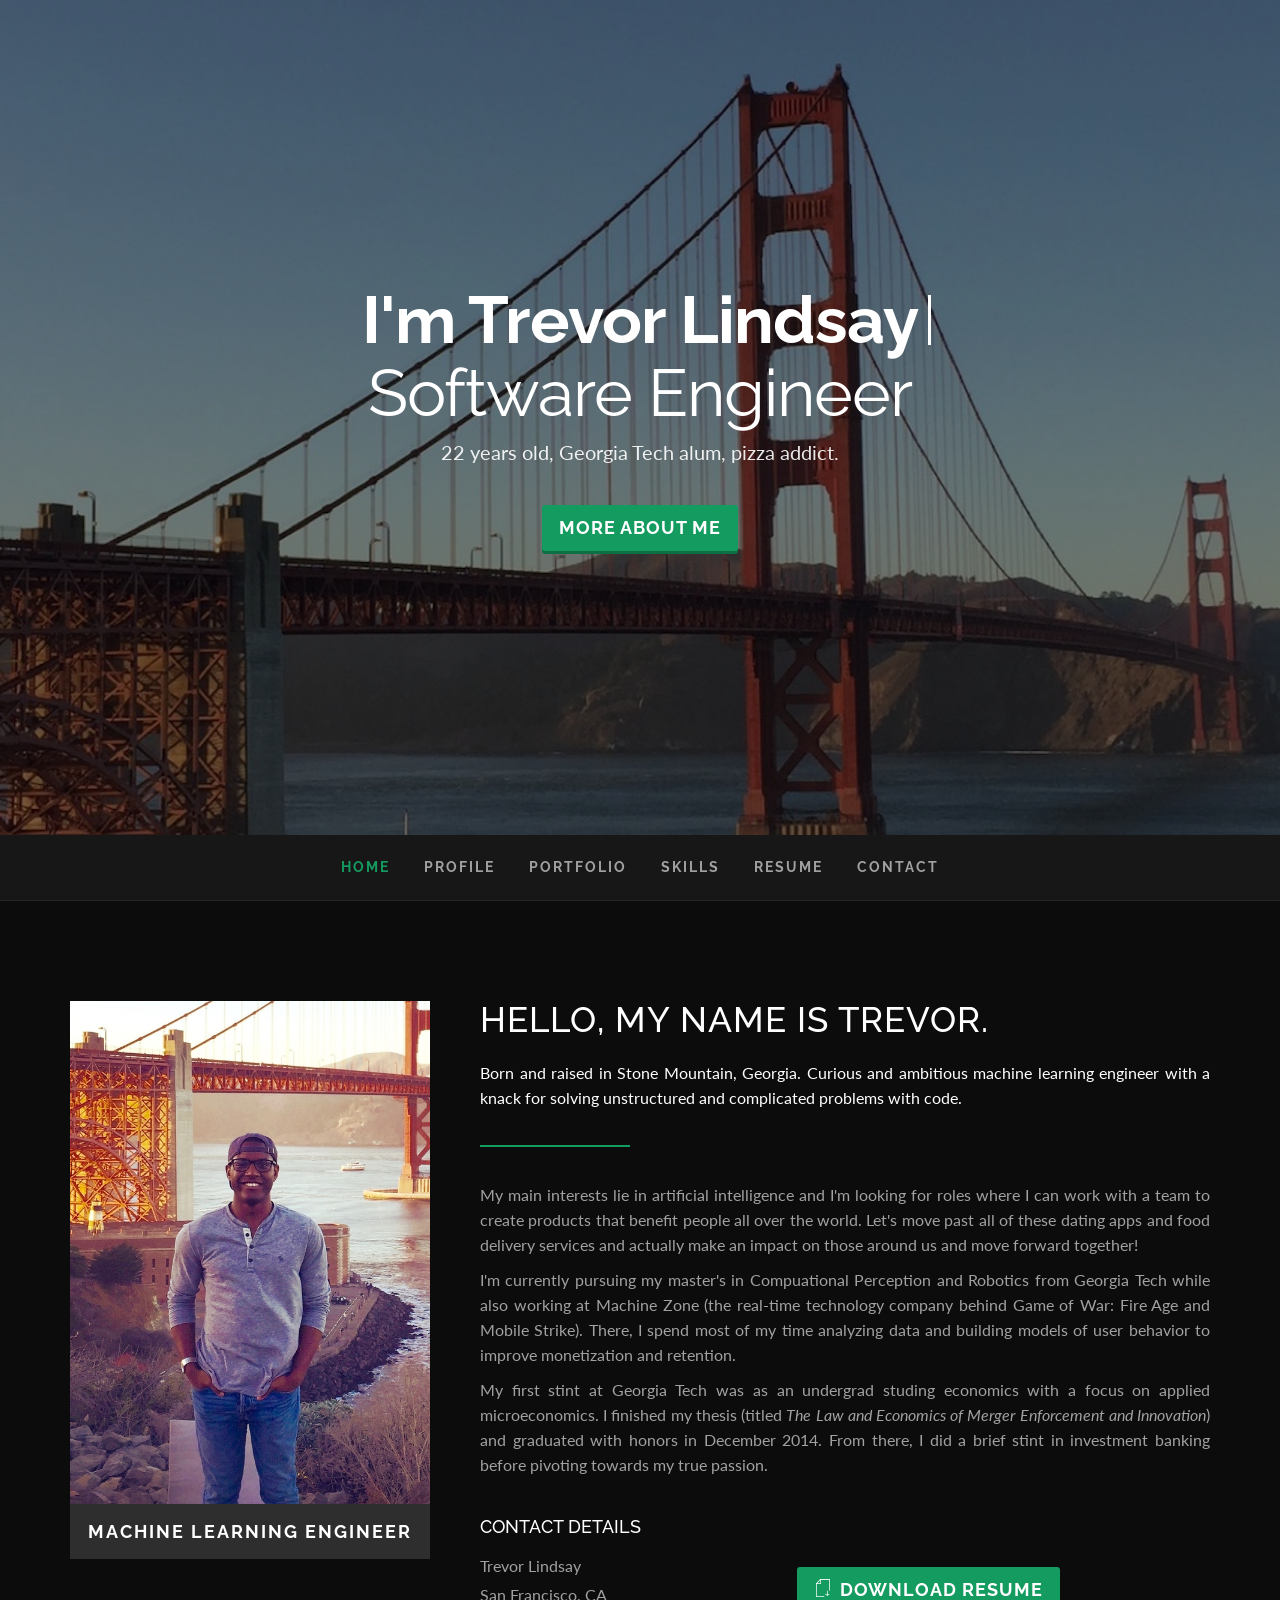
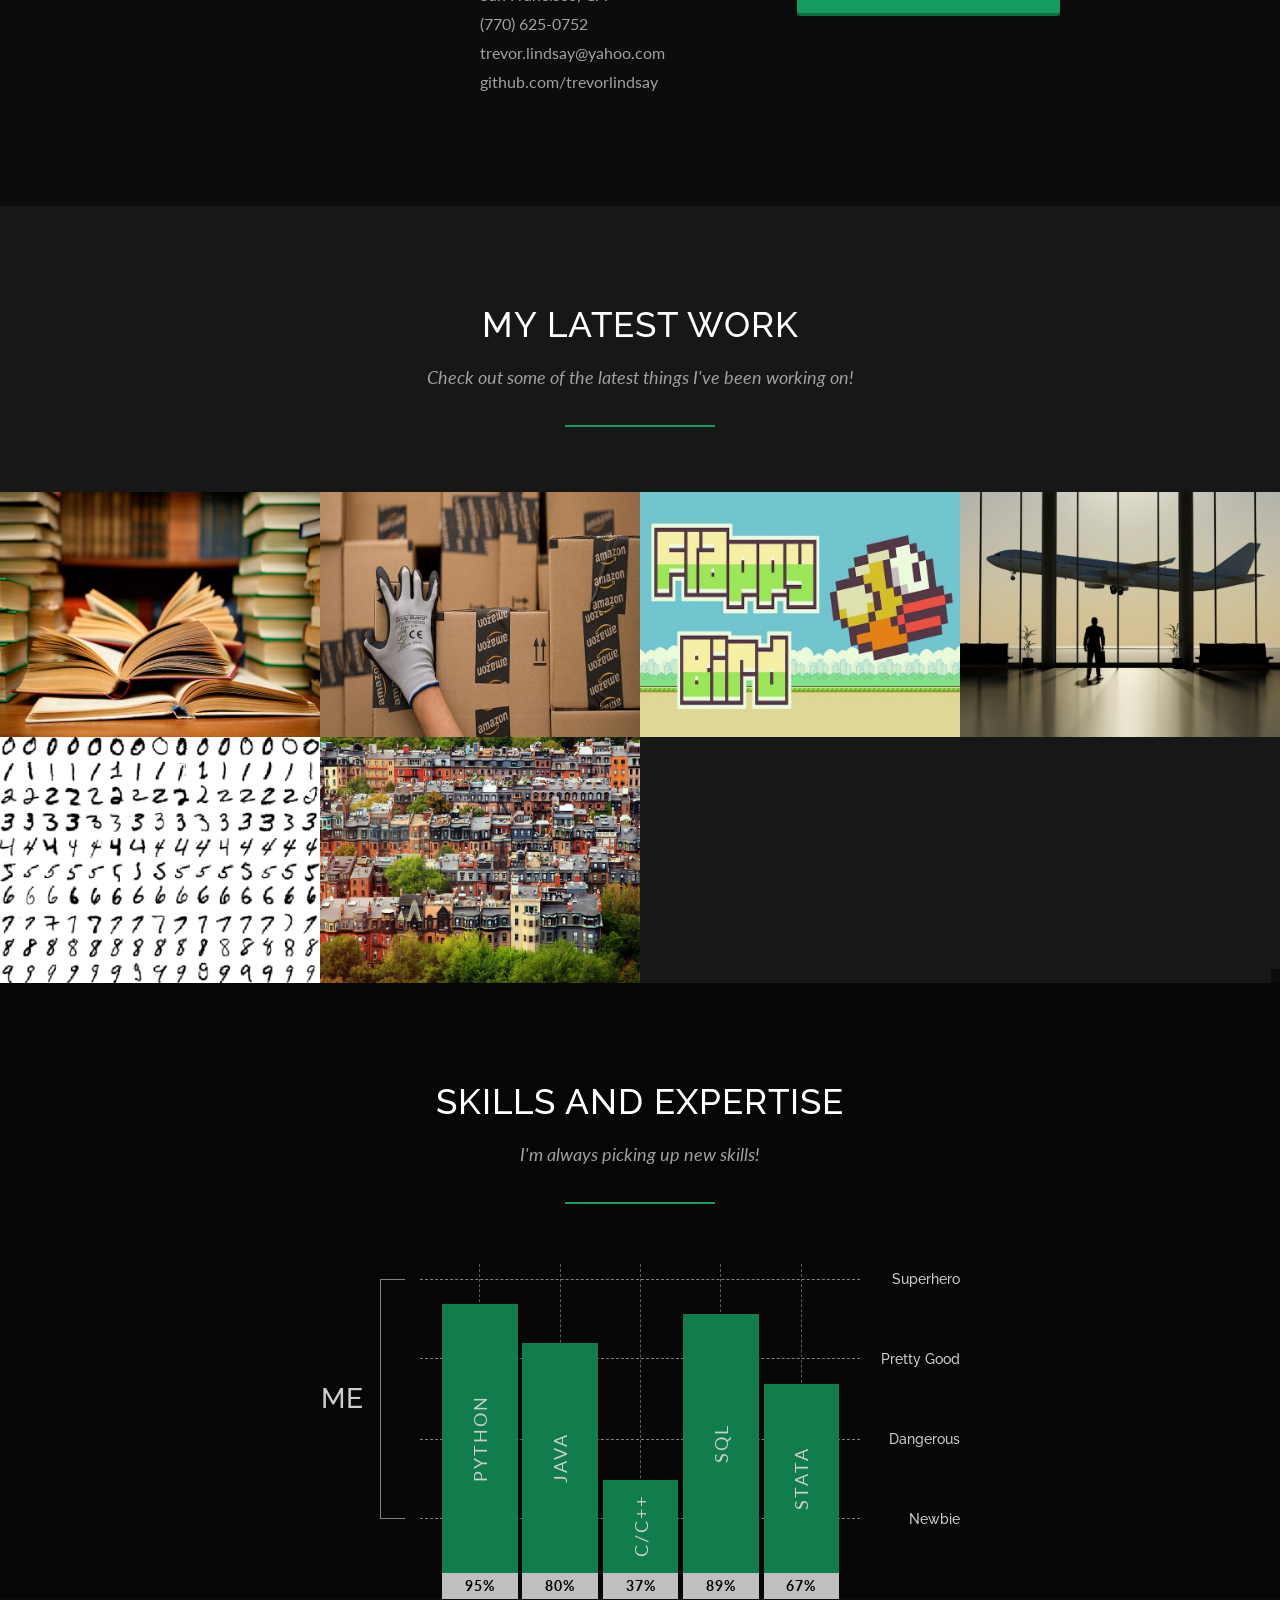
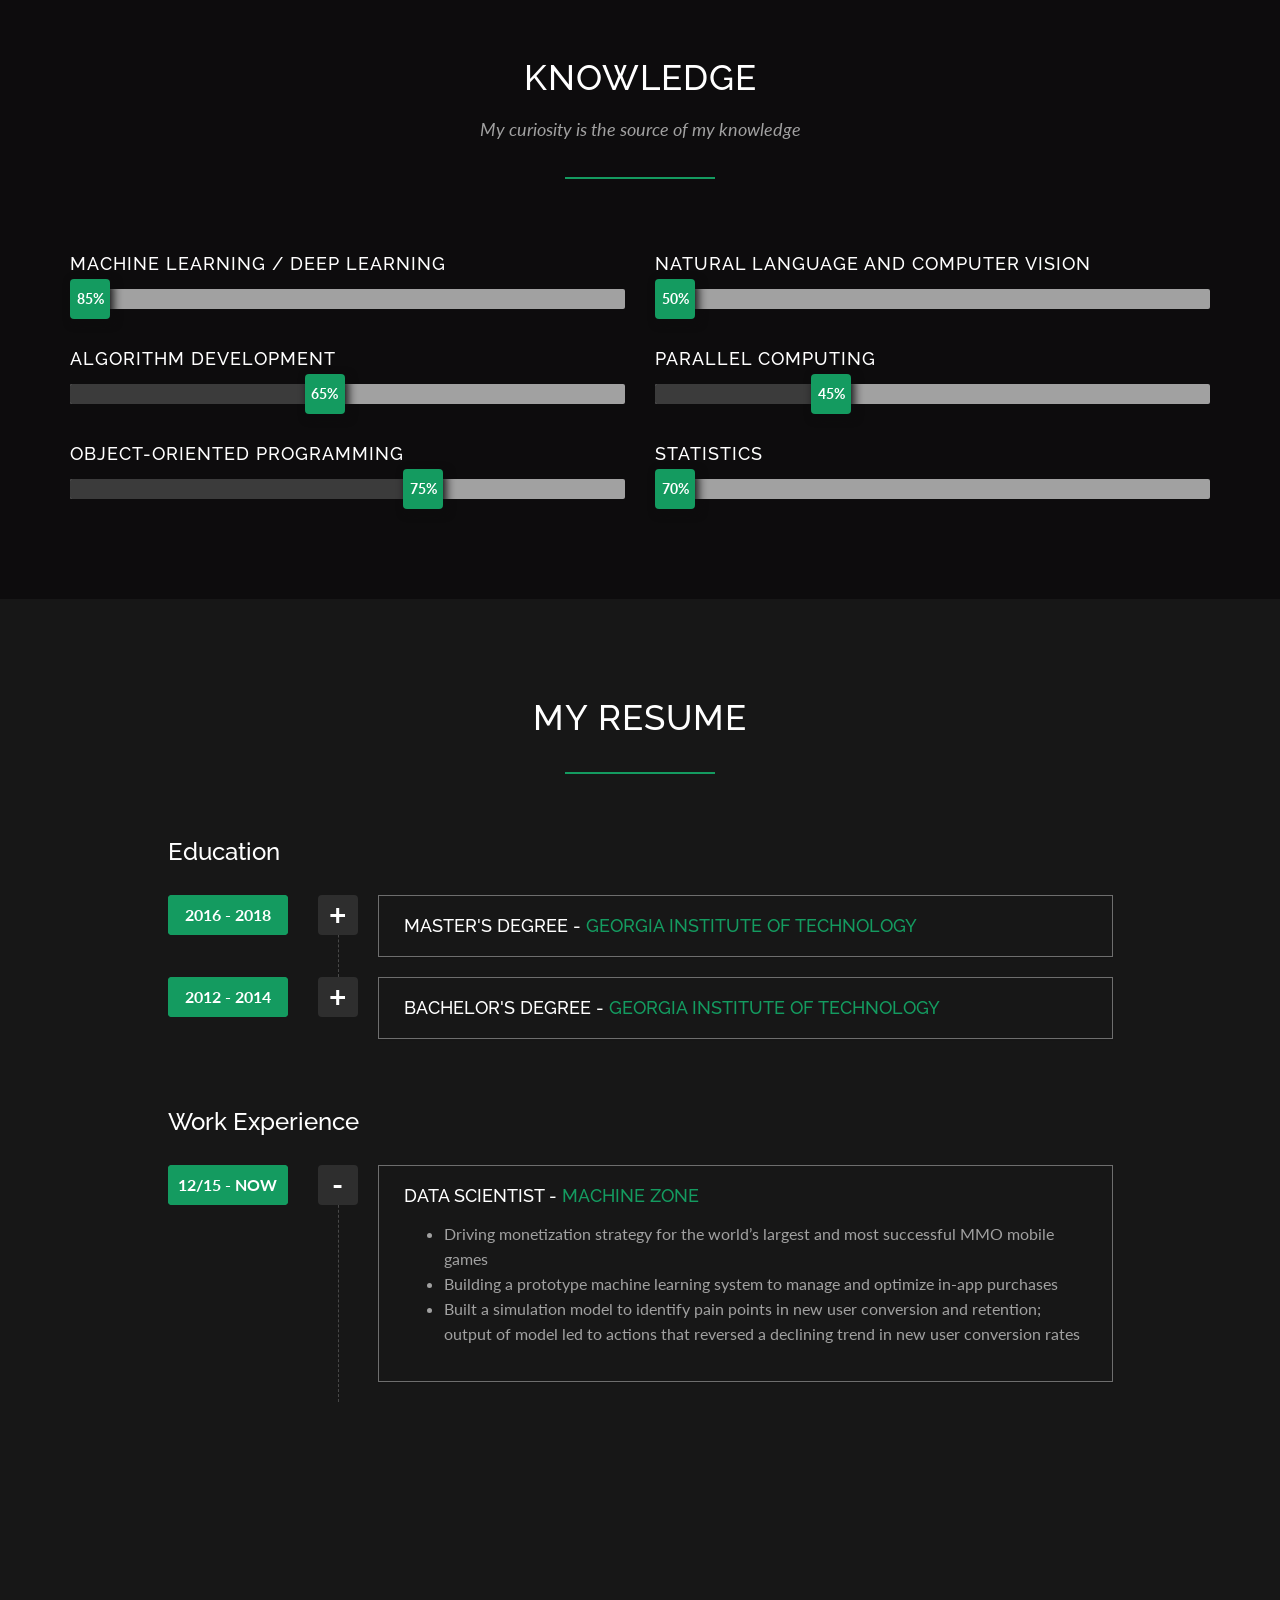
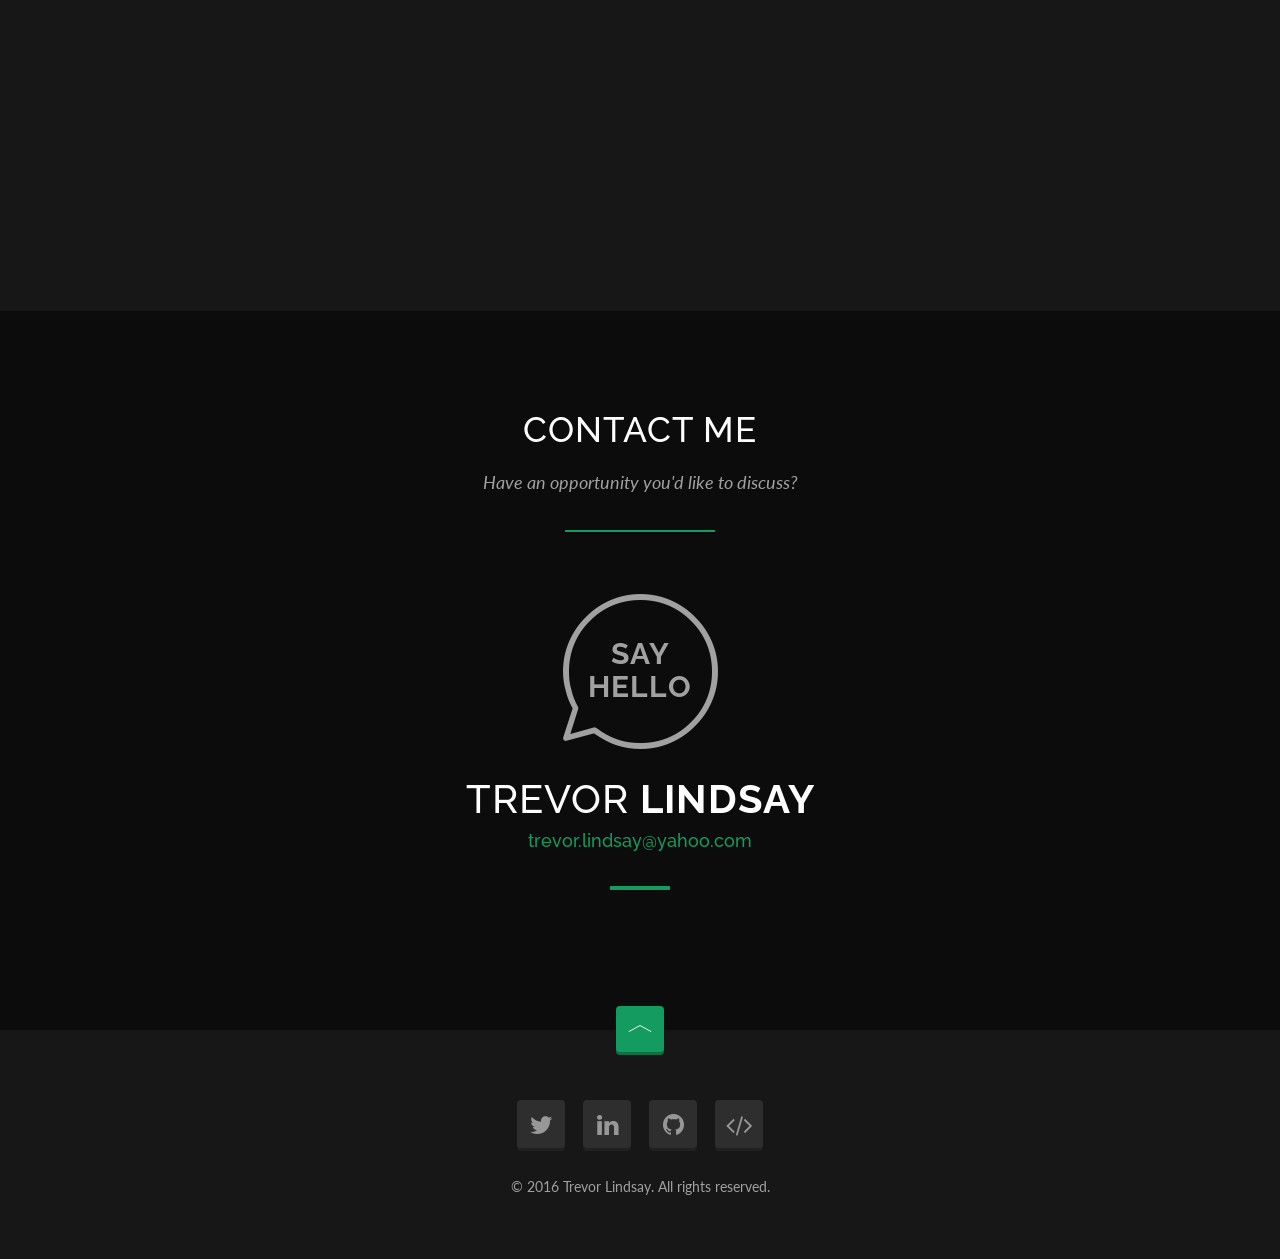
==== commit 77d5d3fe: "Updated resume" ====
--- a/index.html
+++ b/index.html
@@ -185,7 +185,7 @@
                                 <!-- //.col-md-5 -->
 
                                 <div class="col-sm-6 col-md-7">
-                                    <a target="_blank" href="files/TrevorLindsayResume8916.pdf" class="btn btn-lg btn-custom">
+                                    <a target="_blank" href="files/Trevor_Lindsay_Resume.pdf" class="btn btn-lg btn-custom">
                                         <i class="icon-File-Download"></i> Download Resume
                                     </a>
                                 </div>
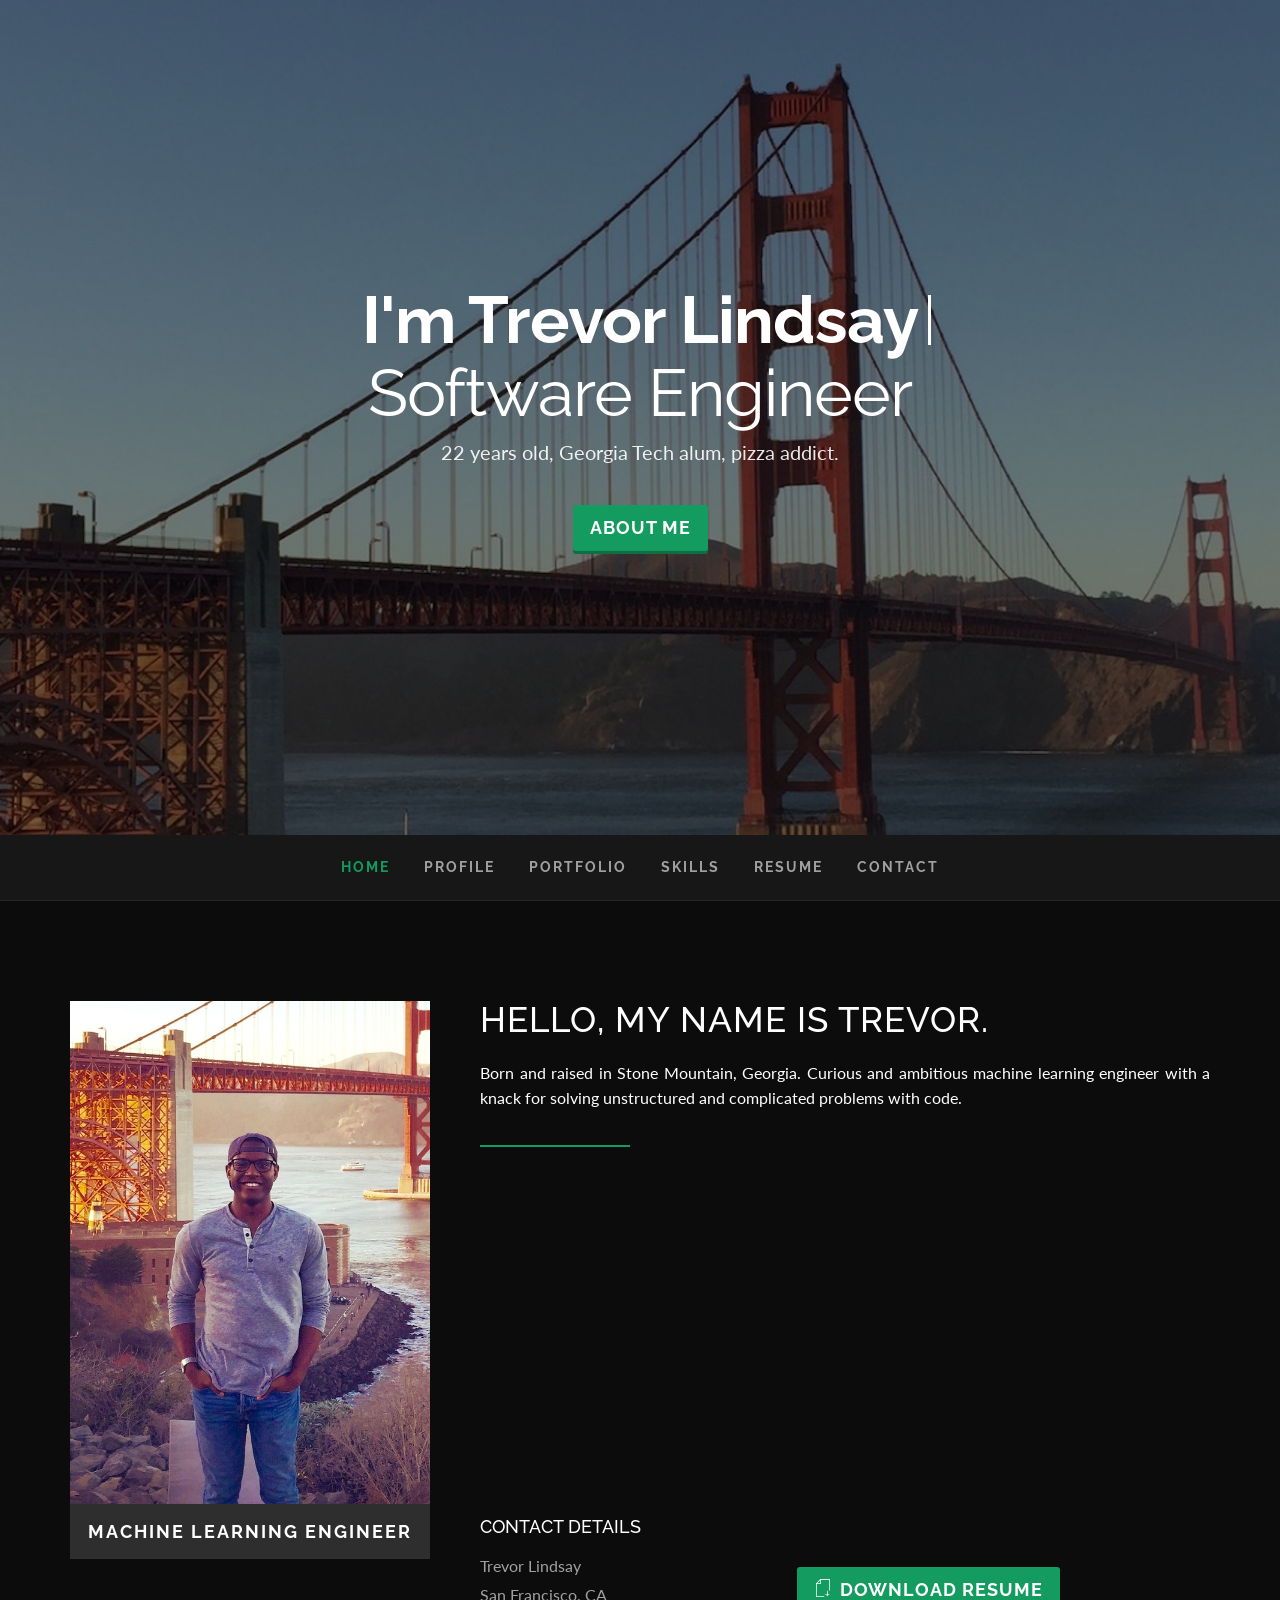
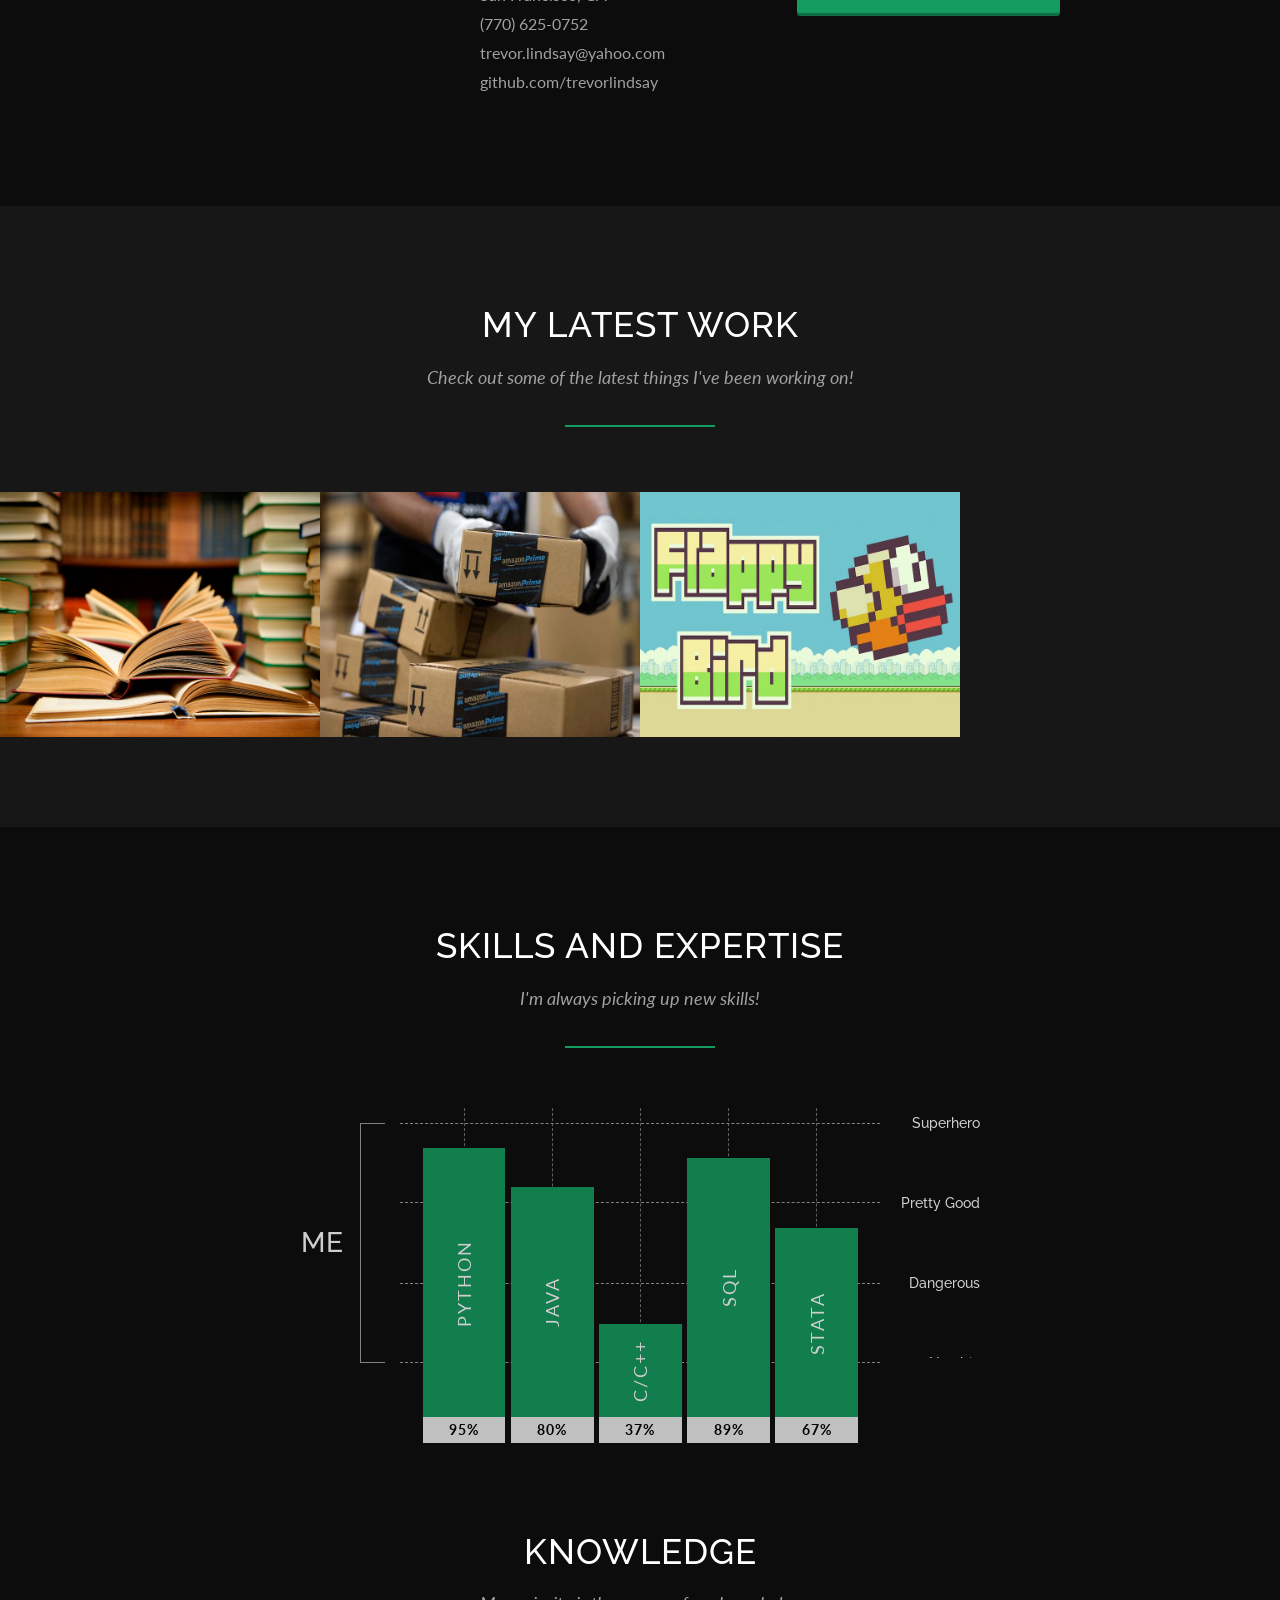
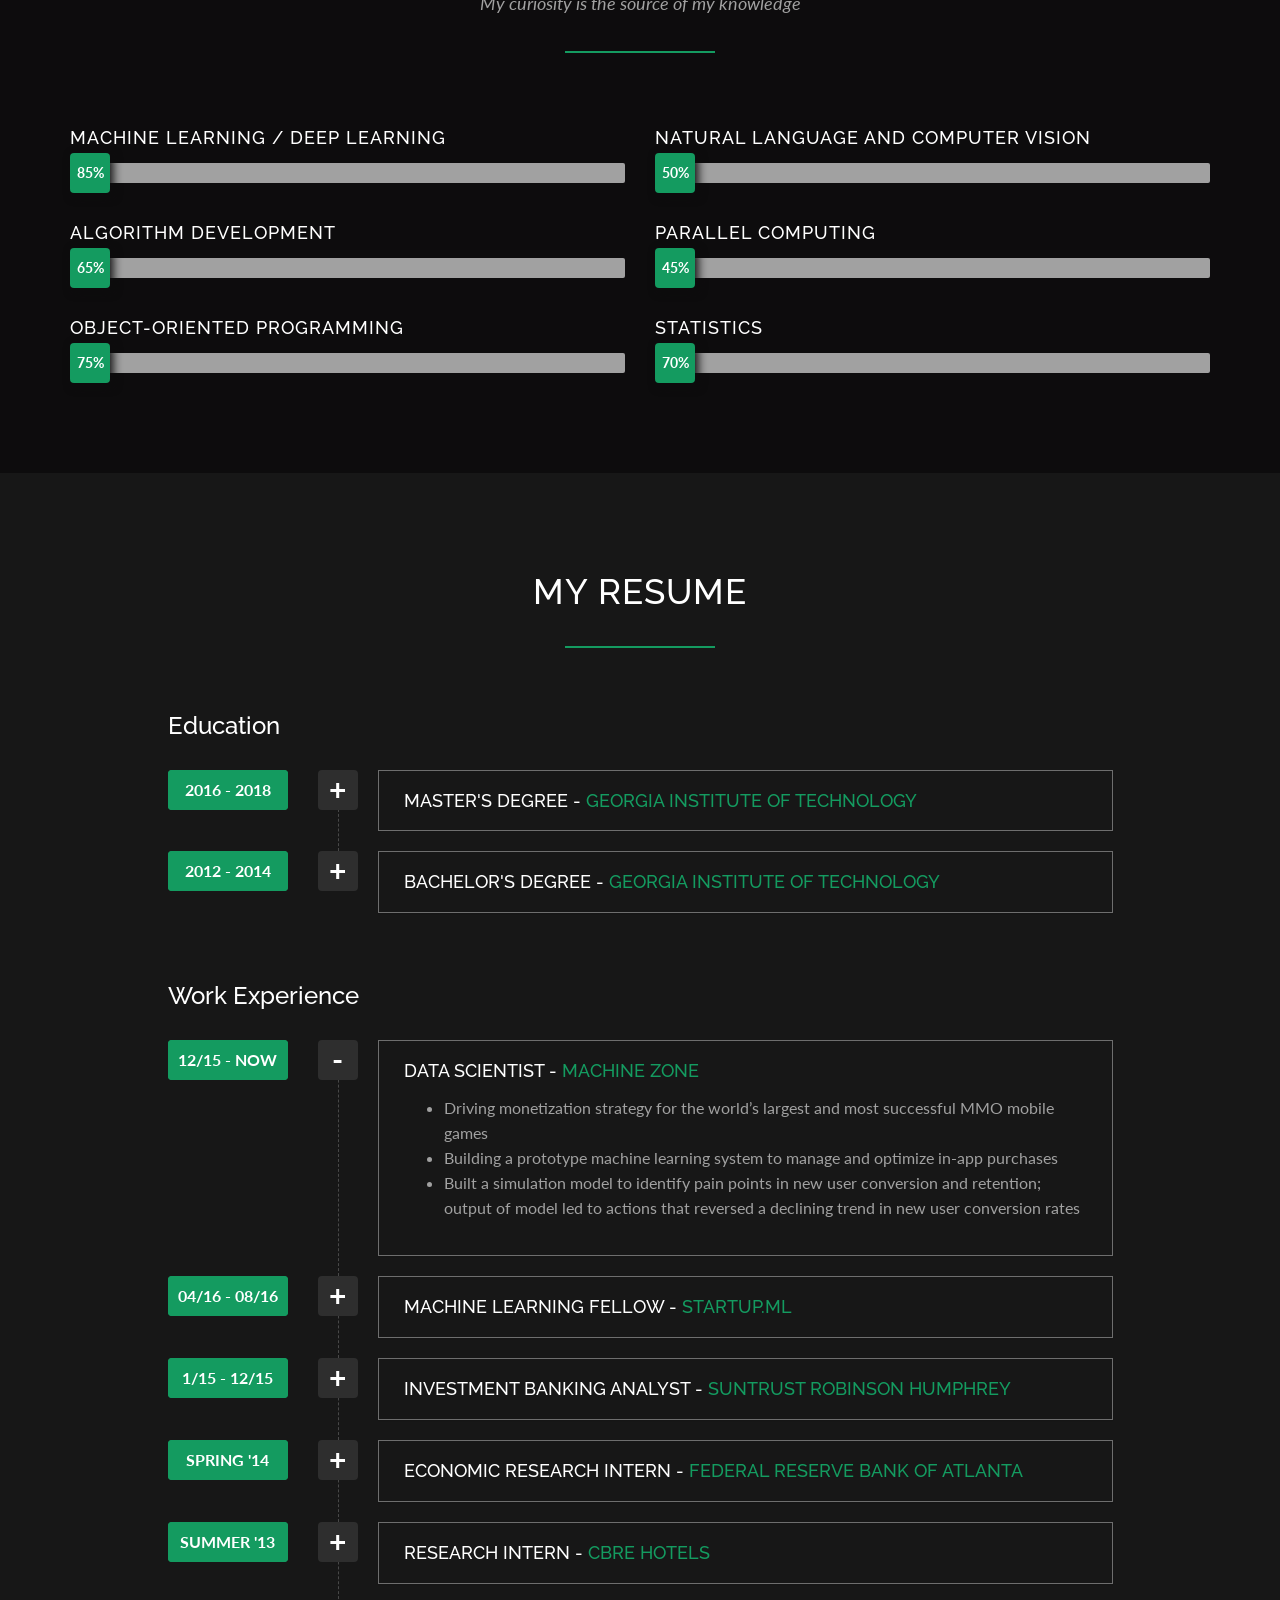
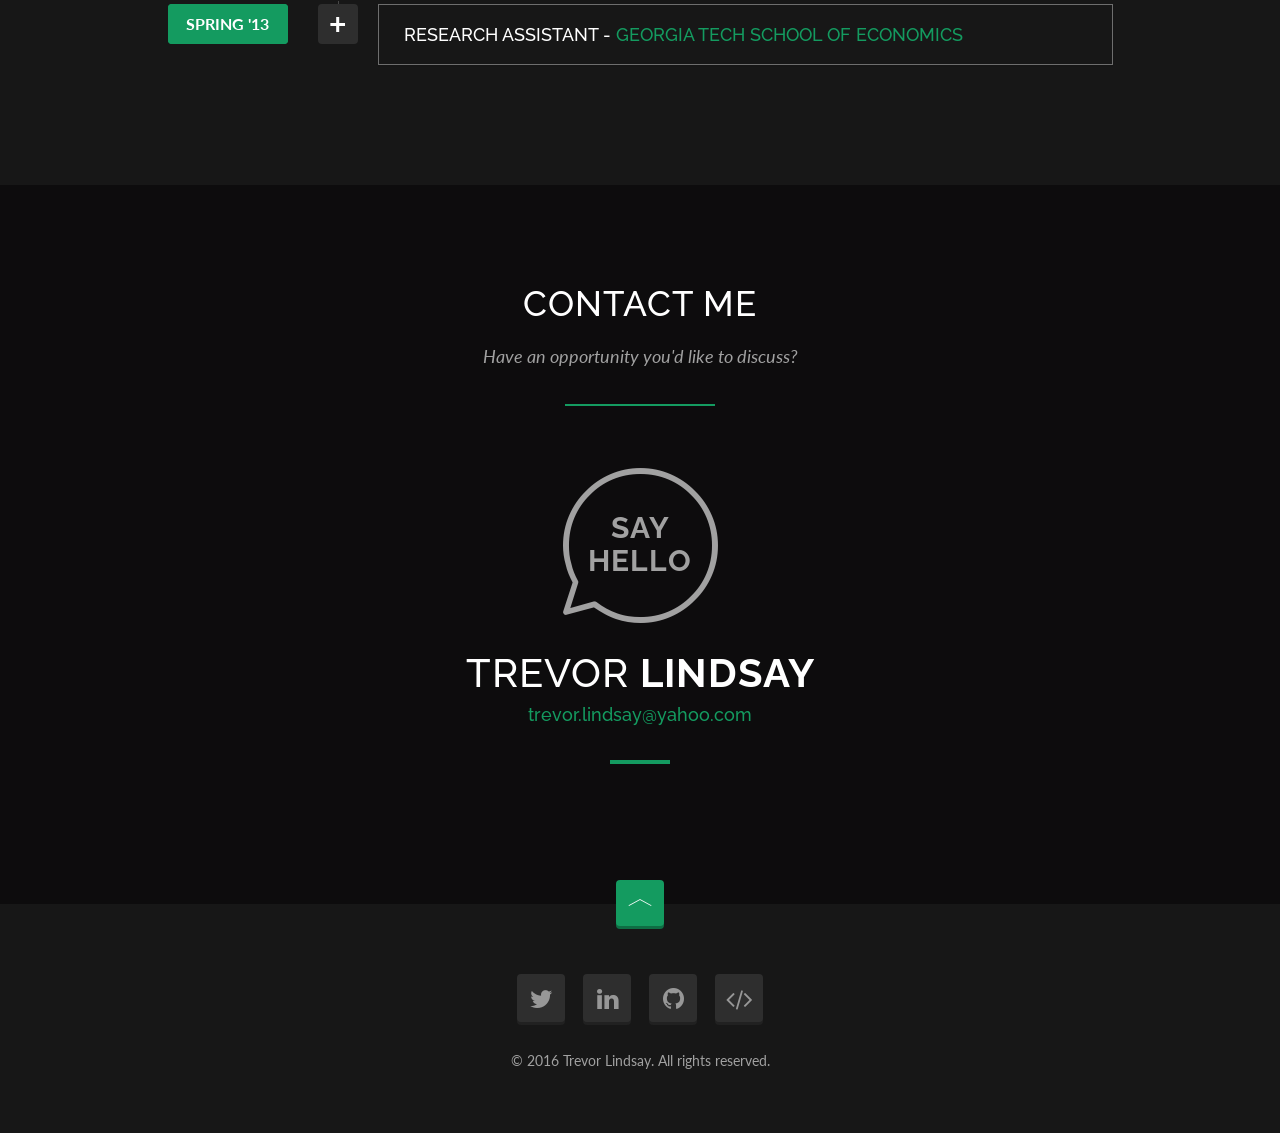
==== commit b66ec83a: "Updated projects, fixed bug in css" ====
--- a/index.html
+++ b/index.html
@@ -65,7 +65,7 @@
 
                 <div class="page-scroll">
                     <a href="#profile" class="btn btn-lg btn-custom">
-                        More About Me
+                        About Me
                     </a>
                 </div>
                 <!-- //.page-scroll -->
@@ -214,9 +214,7 @@
                 <div class="row">
                     <div class="col-md-12 text-center">
                         <h2 class="section-title">My Latest Work</h2>
-
                         <p class="section-subtitle">Check out some of the latest things I've been working on!</p>
-
                         <span class="divider center"></span>
                     </div>
                     <!-- //.col-md-12 -->
@@ -254,7 +252,7 @@
                         <div class="item col-sm-6 col-md-3">
                             <div class="project-wrapper">
                                 <div class="project-link">
-                                    <a href="assets/images/portfolio/amazon.png" class="zoom" title="Helpfulness of Amazon Reviews">
+                                    <a href="assets/images/portfolio/amazon.jpg" class="zoom" title="Helpfulness of Amazon Reviews">
                                         <i class="icon-Full-Screen"></i>
                                     </a>
 
@@ -269,7 +267,7 @@
                                 </div>
                                 <!-- //.project-title -->
 
-                                <img src="assets/images/portfolio/amazon.png" alt="" class="img-responsive"/>
+                                <img src="assets/images/portfolio/amazon.jpg" alt="" class="img-responsive"/>
                             </div>
                             <!-- //.project-wrapper -->
                         </div>
@@ -298,78 +296,7 @@
                             <!-- //.project-wrapper -->
                         </div>
                         <!-- //.item -->
-
-                        <div class="item col-sm-6 col-md-3">
-                            <div class="project-wrapper">
-                                <div class="project-link">
-                                    <a href="assets/images/portfolio/airport.jpg" class="zoom" title="Predicting Flight Arrival Delays">
-                                        <i class="icon-Full-Screen"></i>
-                                    </a>
-
-                                    <a href="https://github.com/trevorlindsay/airline-arrivals" target="_blank" class="external-link">
-                                        <i class="icon-Link"></i>
-                                    </a>
-                                </div>
-                                <!-- //.project-link -->
-
-                                <div class="project-title">
-                                    <h4>Predicting Flight Arrival Delays</h4>
-                                </div>
-                                <!-- //.project-title -->
-
-                                <img src="assets/images/portfolio/airport.jpg" alt="" class="img-responsive"/>
-                            </div>
-                            <!-- //.project-wrapper -->
-                        </div>
-                        <!-- //.item -->
-
-                        <div class="item col-sm-6 col-md-3">
-                            <div class="project-wrapper">
-                                <div class="project-link">
-                                    <a href="assets/images/portfolio/digit.gif" class="zoom" title="Digit Recognizer">
-                                        <i class="icon-Full-Screen"></i>
-                                    </a>
-
-                                    <a href="https://github.com/trevorlindsay/digit-recognizer" target="_blank" class="external-link">
-                                        <i class="icon-Link"></i>
-                                    </a>
-                                </div>
-                                <!-- //.project-link -->
-
-                                <div class="project-title">
-                                    <h4>Digit Recognizer</h4>
-                                </div>
-                                <!-- //.project-title -->
-
-                                <img src="assets/images/portfolio/digit.gif" alt="" class="img-responsive"/>
-                            </div>
-                            <!-- //.project-wrapper -->
-                        </div>
-                        <!-- //.item -->
-
-                        <div class="item col-sm-6 col-md-3">
-                            <div class="project-wrapper">
-                                <div class="project-link">
-                                    <a href="assets/images/portfolio/boston.png" class="zoom" title="Predicting Boston Housing Prices">
-                                        <i class="icon-Full-Screen"></i>
-                                    </a>
-
-                                    <a href="https://github.com/trevorlindsay/boston-housing" target="_blank" class="external-link">
-                                        <i class="icon-Link"></i>
-                                    </a>
-                                </div>
-                                <!-- //.project-link -->
-
-                                <div class="project-title">
-                                    <h4>Predicting Boston Housing Prices</h4>
-                                </div>
-                                <!-- //.project-title -->
-
-                                <img src="assets/images/portfolio/boston.png" alt="" class="img-responsive"/>
-                            </div>
-                            <!-- //.project-wrapper -->
-                        </div>
-                        <!-- //.item -->
+                        
                     </div>
                     <!-- //.row -->
                 </div>
@@ -380,23 +307,21 @@
         <!-- //.container-fluid -->
     </section>
     <!-- //PORTFOLIO SECTION END -->
-
+                
     <!-- SKILLS SECTION START -->
-    <section id="skills" class="section bg-image-yes">
+    <section id="skills" class="section">
         <div class="container-fluid section-wrapper">
             <div class="section-content">
                 <div class="row">
                     <div class="col-md-8 col-md-offset-2 text-center">
                         <h2 class="section-title">Skills and Expertise</h2>
-
                         <p class="section-subtitle">I'm always picking up new skills!</p>
-
                         <span class="divider center"></span>
                     </div>
                     <!-- //.col-md-8 -->
                 </div>
                 <!-- //.row -->
-                
+
                 <div class="row">
                     <div class="col-md-12">
 
--- a/assets/css/berg.css
+++ b/assets/css/berg.css
@@ -1233,13 +1233,12 @@
 /*  6.2. SECTION - PORTFOLIO
 /*---------------------------------------------------------------------*/
 #portfolio {
-  position: relative;
   z-index: 5;
   background-color: #171717;
 }
 
 #portfolio .section-wrapper > .section-content {
-  padding-bottom: 0px;
+  padding-bottom: 90px;
 }
 
 .portfolio {
@@ -2236,7 +2235,7 @@
 }
 
 #knowledge .section-wrapper > .section-content {
-  padding-top: 0px;
+  padding-top: 30px;
 }
 
 .bar-chart {
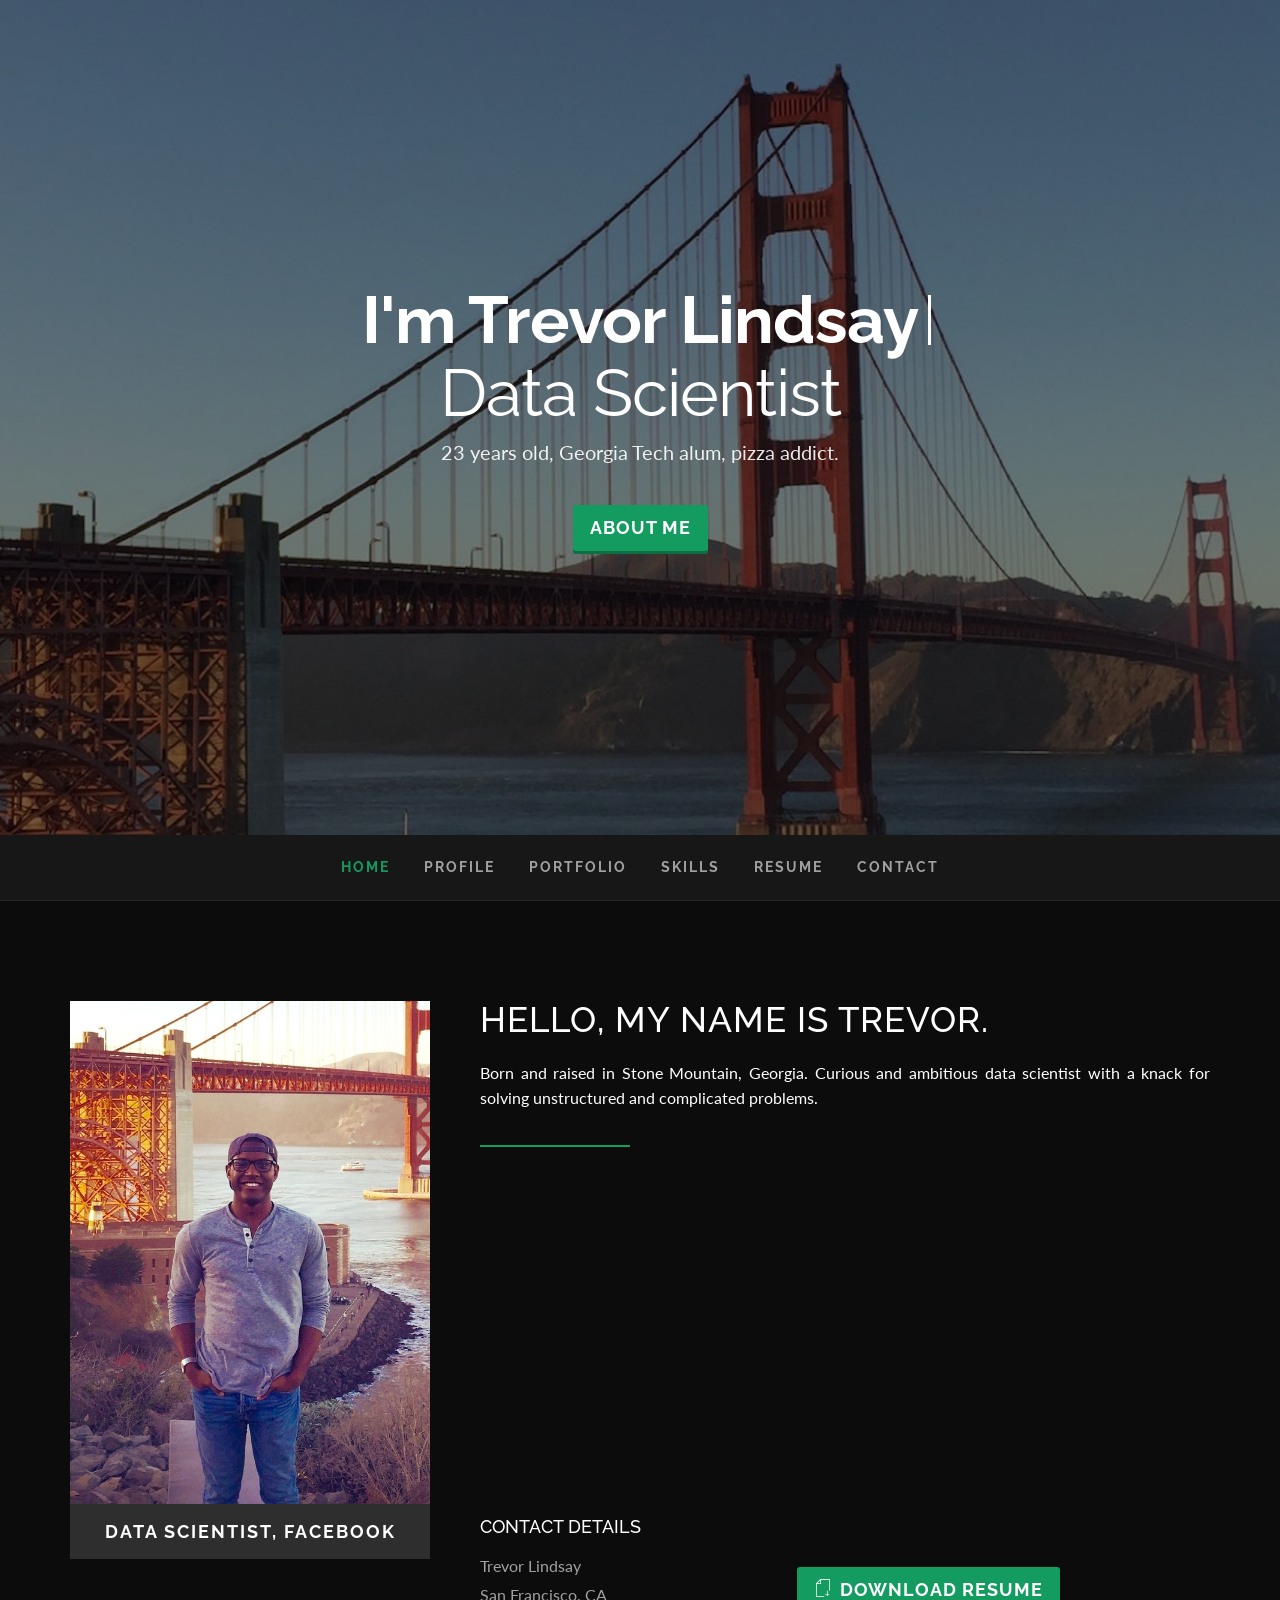
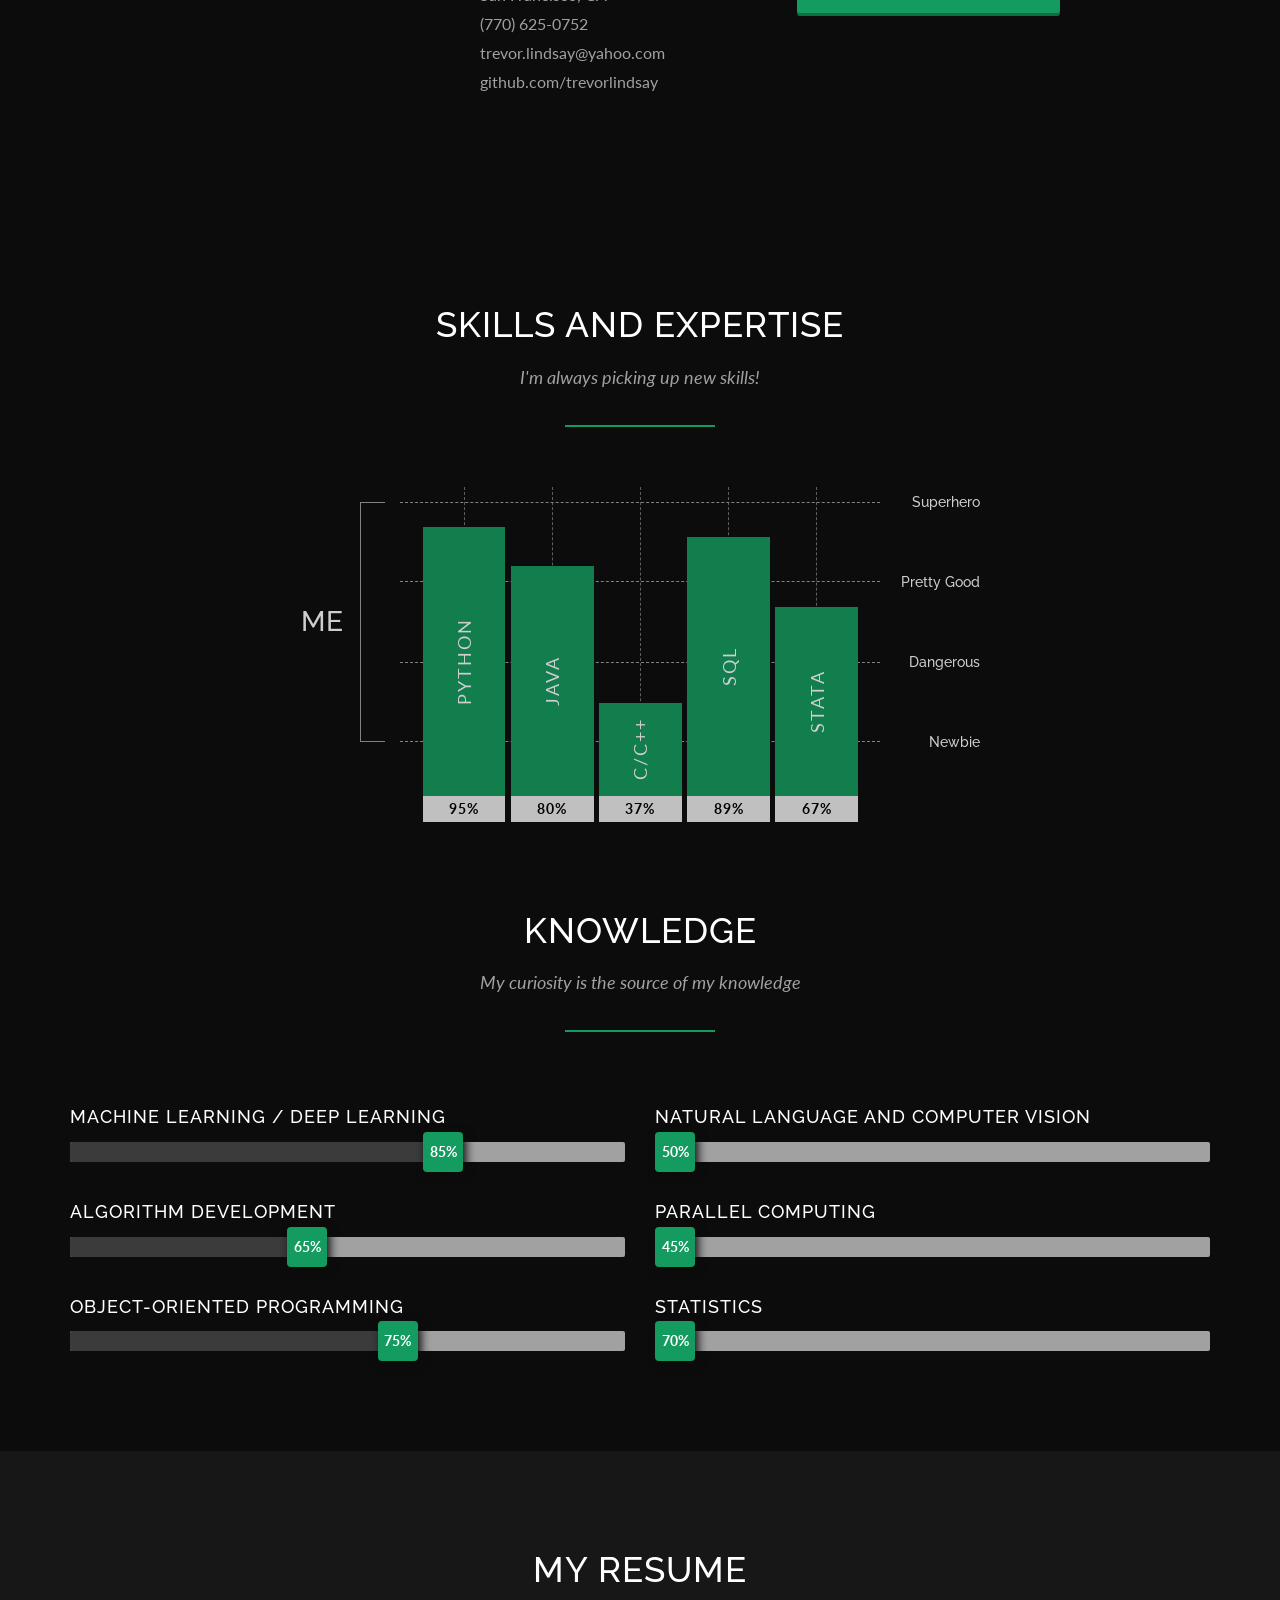
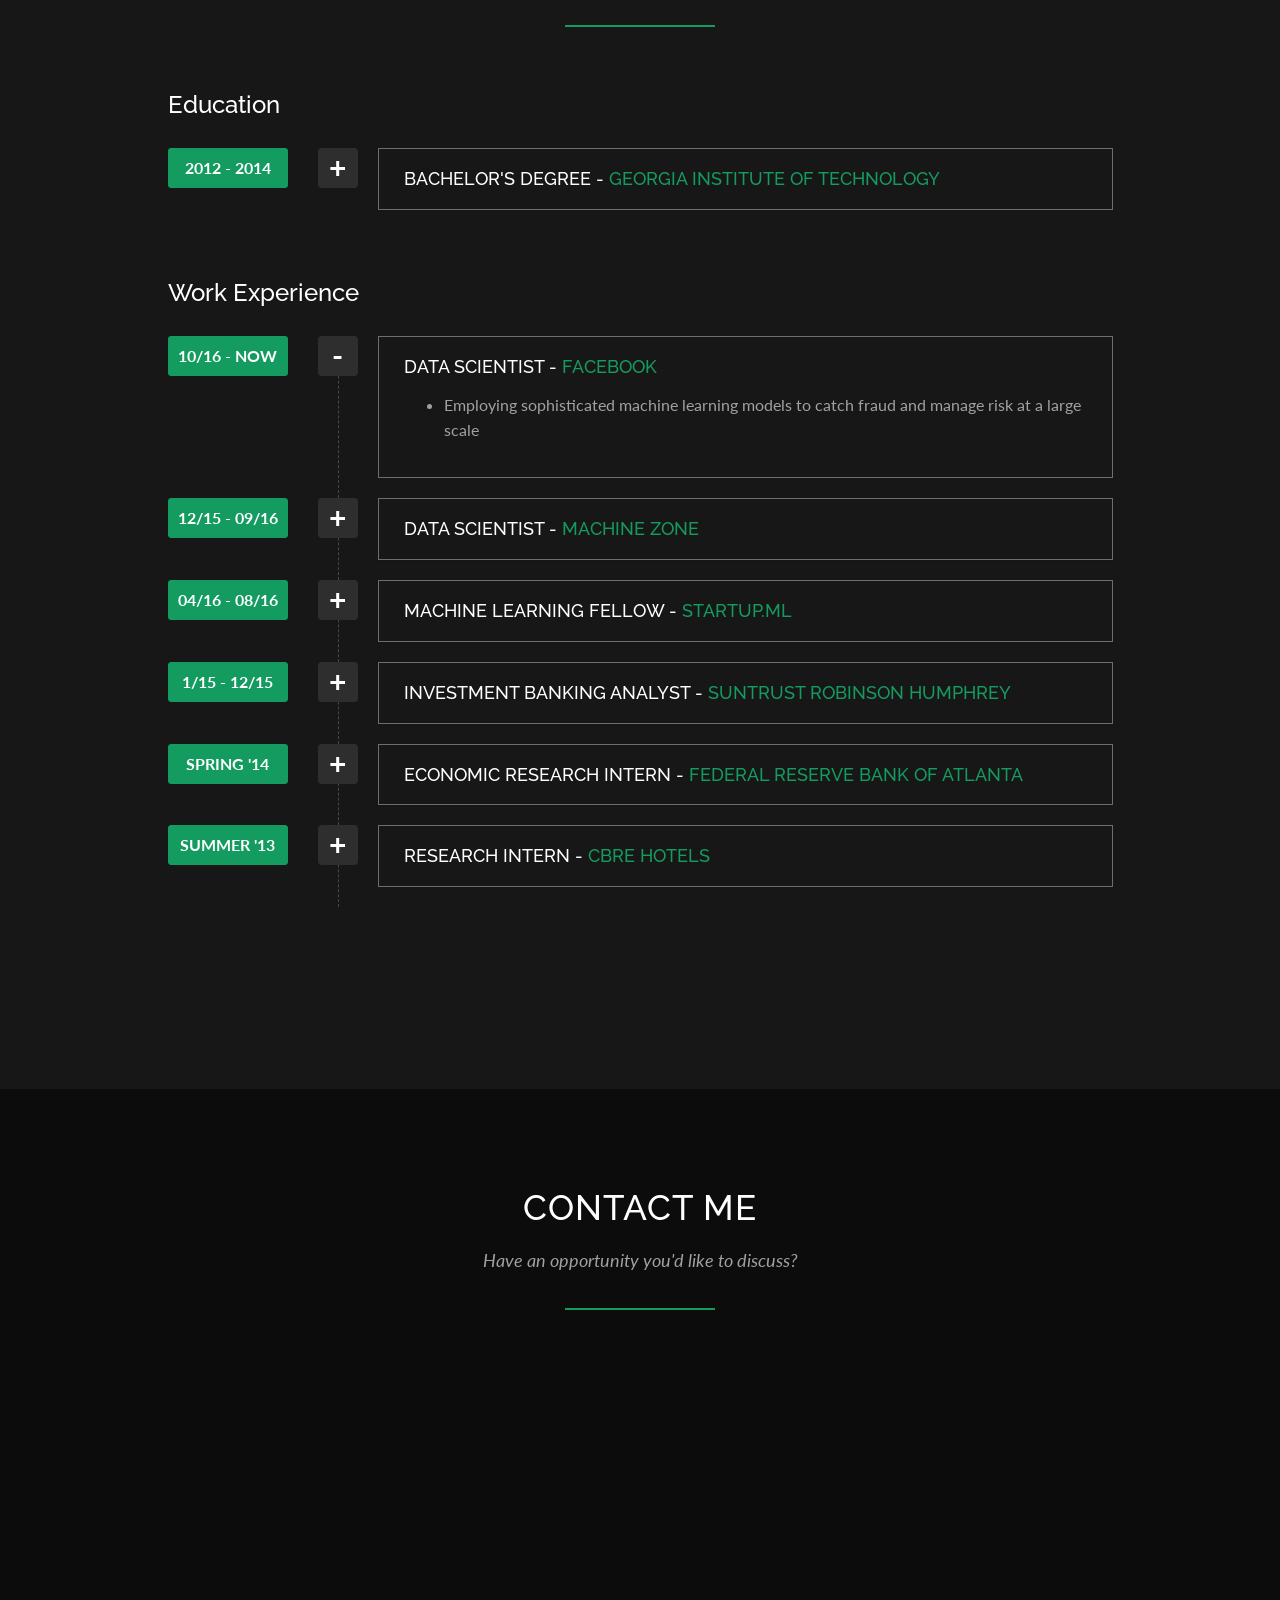
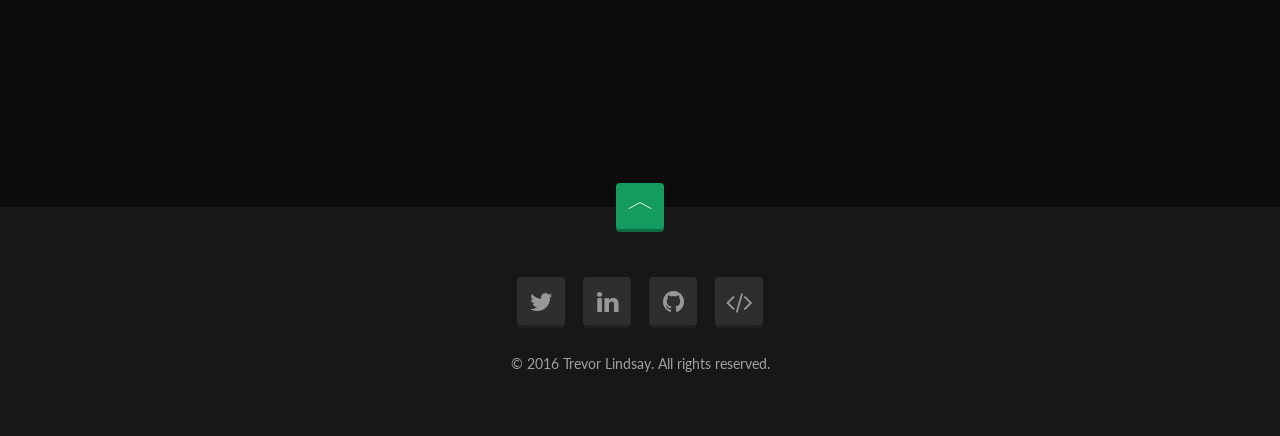
==== commit 55dbbe09: "Facebook updates" ====
--- a/index.html
+++ b/index.html
@@ -59,9 +59,9 @@
                     <b>I'm Trevor Lindsay</b> <span class="blinker"></span>
                 </h1>
 
-                <h1 class="small"><span id="js-rotating">Machine Learning Engineer | Software Engineer | Problem Solver</span></h1>
-
-                <p>22 years old, Georgia Tech alum, pizza addict.</p>
+                <h1 class="small"><span id="js-rotating">Machine Learning Engineer | Data Scientist | Problem Solver</span></h1>
+
+                <p>23 years old, Georgia Tech alum, pizza addict.</p>
 
                 <div class="page-scroll">
                     <a href="#profile" class="btn btn-lg btn-custom">
@@ -136,7 +136,7 @@
                         <div class="profile-picture style-two">
                             <img src="assets/images/bridge.png" alt="profile picture" class="img-responsive"/>
 
-                            <h4 class="title">Machine Learning Engineer</h4>
+                            <h4 class="title">Data Scientist, Facebook</h4>
                         </div>
                     </div>
                     <!-- //PROFILE PICTURE END -->
@@ -149,17 +149,17 @@
                                 <div class="col-md-12">
                                     <h2 class="section-title">Hello, My Name is Trevor.</h2>
                                     <p>
-                                        Born and raised in Stone Mountain, Georgia. Curious and ambitious machine learning engineer with a knack for solving unstructured and complicated problems with code.
+                                        Born and raised in Stone Mountain, Georgia. Curious and ambitious data scientist with a knack for solving unstructured and complicated problems.
                                     </p>
                                     <span class="divider"></span>
                                     <p class="text-grey">
-                                        My main interests lie in artificial intelligence and I'm looking for roles where I can work with a team to create products that benefit people all over the world. Let's move past all of these dating apps and food delivery services and actually make an impact on those around us and move forward together!
+                                        I currently work as a data scientist on the payment risk team at Facebook. Fun fact -- Facebook Payments is one of the world's top 10 payments systems. We process tens of billions of dollars annually for our customers, partners and users. My team's goal is to minimize fraud and non-fraud losses in our payments systems. I employ sophisticated machine learning models to catch fraud and manage risk at a large scale.
                                     </p>                                    
                                     <p class="text-grey">
-                                        I'm currently pursuing my master's in Compuational Perception and Robotics from Georgia Tech while also working at Machine Zone (the real-time technology company behind Game of War: Fire Age and Mobile Strike). There, I spend most of my time analyzing data and building models of user behavior to improve monetization and retention.
+                                        Before Facebook, I was a data scientist at Machine Zone (the gaming company befind Game of War: Fire Age and Mobile Strike). While there, I spent most of my time analyzing user data and building models of user behavior to improve monetization and retention.
                                     </p>
                                     <p class="text-grey">
-                                        My first stint at Georgia Tech was as an undergrad studing economics with a focus on applied microeconomics. I finished my thesis (titled <em>The Law and Economics of Merger Enforcement and Innovation</em>) and graduated with honors in December 2014. From there, I did a brief stint in investment banking before pivoting towards my true passion.
+                                        I graduated with honors from Georgia Tech in 2014 with a BS in Economics. My research focused on applied microeconomics and my honors thesis was titled <em>The Law and Economics of Merger Enforcement and Innovation</em>.
                                     </p>
                                 </div>
                                 <!-- //.col-md-12 -->
@@ -205,9 +205,10 @@
         <!-- //.container -->
     </section>
     <!-- //PROFILE SECTION END -->
-
-
-    <!-- PORTFOLIO SECTION START -->
+<!-- 
+To uncomment, replace all (dash)(dash)(space)(greaterthan)(greaterthan) with (dash)(dash)(greaterthan)
+            
+    <!-- PORTFOLIO SECTION START -- >>
     <section id="portfolio" class="section">
         <div class="container-fluid section-wrapper">
             <div class="section-content">
@@ -217,11 +218,11 @@
                         <p class="section-subtitle">Check out some of the latest things I've been working on!</p>
                         <span class="divider center"></span>
                     </div>
-                    <!-- //.col-md-12 -->
+                    <!-- //.col-md-12 -- >>
                 </div>
                 <!-- //.row -->
 
-                <!-- PORTFOLIO START -->
+                <!-- PORTFOLIO START -- >>
                 <div class="portfolio">
                     <div class="row">
                         
@@ -236,18 +237,18 @@
                                         <i class="icon-Link"></i>
                                     </a>
                                 </div>
-                                <!-- //.project-link -->
+                                <!-- //.project-link -- >>
 
                                 <div class="project-title">
                                     <h4>Ngram Viewer</h4>
                                 </div>
-                                <!-- //.project-title -->
+                                <!-- //.project-title -- >>
 
                                 <img src="assets/images/portfolio/books.jpg" alt="" class="img-responsive"/>
                             </div>
-                            <!-- //.project-wrapper -->
-                        </div>
-                        <!-- //.item -->
+                            <!-- //.project-wrapper -- >>
+                        </div>
+                        <!-- //.item -- >>
                         
                         <div class="item col-sm-6 col-md-3">
                             <div class="project-wrapper">
@@ -260,18 +261,18 @@
                                         <i class="icon-Link"></i>
                                     </a>
                                 </div>
-                                <!-- //.project-link -->
+                                <!-- //.project-link -- >>
 
                                 <div class="project-title">
                                     <h4>Helpfulness of Amazon Reviews</h4>
                                 </div>
-                                <!-- //.project-title -->
+                                <!-- //.project-title -- >>
 
                                 <img src="assets/images/portfolio/amazon.jpg" alt="" class="img-responsive"/>
                             </div>
-                            <!-- //.project-wrapper -->
-                        </div>
-                        <!-- //.item -->
+                            <!-- //.project-wrapper -- >>
+                        </div>
+                        <!-- //.item -- >>
                         
                         <div class="item col-sm-6 col-md-3">
                             <div class="project-wrapper">
@@ -284,30 +285,31 @@
                                         <i class="icon-Link"></i>
                                     </a>
                                 </div>
-                                <!-- //.project-link -->
+                                <!-- //.project-link -- >>
 
                                 <div class="project-title">
                                     <h4>Flappy Bird Bot</h4>
                                 </div>
-                                <!-- //.project-title -->
+                                <!-- //.project-title -- >>
 
                                 <img src="assets/images/portfolio/flappy.jpeg" alt="" class="img-responsive"/>
                             </div>
-                            <!-- //.project-wrapper -->
-                        </div>
-                        <!-- //.item -->
+                            <!-- //.project-wrapper -- >>
+                        </div>
+                        <!-- //.item -- >>
                         
                     </div>
-                    <!-- //.row -->
-                </div>
-                <!-- PORTFOLIO END -->
+                    <!-- //.row -- >>
+                </div>
+                <!-- PORTFOLIO END -- >>
             </div>
-            <!-- //.section-content -->
+            <!-- //.section-content -- >>
         </div>
-        <!-- //.container-fluid -->
+        <!-- //.container-fluid -- >>
     </section>
-    <!-- //PORTFOLIO SECTION END -->
-                
+    <!-- //PORTFOLIO SECTION END -- >>
+-->
+            
     <!-- SKILLS SECTION START -->
     <section id="skills" class="section">
         <div class="container-fluid section-wrapper">
@@ -561,41 +563,7 @@
                             Education
                         </h3>
 
-                        <div class="panel-group resume" id="education">
-                            <div class="resume-item">
-                                <div class="resume-year">
-                                    <span class="resume-year">2016 - 2018</span>
-                                </div>
-                                <!-- //.resume-year -->
-
-                                <div class="resume-btn">
-                                    <a href="#education1" class="collapsed" data-toggle="collapse" data-parent="#education"></a>
-                                </div>
-                                <!-- //.resume-btn -->
-
-                                <div class="panel">
-                                    <div class="panel-heading">
-                                        <div class="panel-title">
-                                            <h4 class="resume-title">Master's Degree - <a href="http://www.cc.gatech.edu/">Georgia Institute of Technology</a></h4>
-                                        </div>
-                                        <!-- //.panel-title -->
-                                    </div>
-                                    <!-- //.panel-heading -->
-
-                                    <div id="education1" class="panel-collapse collapse">
-                                        <div class="panel-body text-grey">
-                                            <p><em><b>MSCS, Computational Perception and Robotics</b></em></p>
-                                            <ul>
-                                                <li>Coursework in artificial intelligence, high performance computing, machine learning and algorithms</li>
-                                            </ul>
-                                        </div>
-                                        <!-- //.panel-body -->
-                                    </div>
-                                    <!-- //.panel-collapse -->
-                                </div>
-                                <!-- //.panel -->
-                            </div>
-                            <!-- //.resume-item -->                            
+                        <div class="panel-group resume" id="education">                           
                             <div class="resume-item">
                                 <div class="resume-year">
                                     <span class="resume-year">2012 - 2014</span>
@@ -654,12 +622,46 @@
                         <div class="panel-group resume" id="work">
                             <div class="resume-item">
                                 <div class="resume-year">
-                                    <span class="resume-year">12/15 - Now</span>
+                                    <span class="resume-year">10/16 - Now</span>
                                 </div>
                                 <!-- //.resume-year -->
 
                                 <div class="resume-btn">
                                     <a href="#work1" data-toggle="collapse" data-parent="#work"></a>
+                                </div>
+                                <!-- //.resume-btn -->
+
+                                <div class="panel">
+                                    <div class="panel-heading">
+                                        <div class="panel-title">
+                                            <h4 class="resume-title">Data Scientist - <a href="http://www.mz.com/">Facebook</a></h4>
+                                        </div>
+                                        <!-- //.panel-title -->
+                                    </div>
+                                    <!-- //.panel-heading -->
+
+                                    <div id="work1" class="panel-collapse collapse in">
+                                        <div class="panel-body text-grey">
+                                            <ul>
+                                                <li>Employing sophisticated machine learning models to catch fraud and manage risk at a large scale</li>
+                                            </ul>
+                                        </div>
+                                        <!-- //.panel-body -->
+                                    </div>
+                                    <!-- //.panel-collapse -->
+                                </div>
+                                <!-- //.panel -->
+                            </div>
+                            <!-- //.resume-item -->
+                            
+                            <div class="resume-item">
+                                <div class="resume-year">
+                                    <span class="resume-year">12/15 - 09/16</span>
+                                </div>
+                                <!-- //.resume-year -->
+
+                                <div class="resume-btn">
+                                    <a href="#work2" data-toggle="collapse" data-parent="#work"></a>
                                 </div>
                                 <!-- //.resume-btn -->
 
@@ -672,11 +674,10 @@
                                     </div>
                                     <!-- //.panel-heading -->
 
-                                    <div id="work1" class="panel-collapse collapse in">
+                                    <div id="work2" class="panel-collapse collapse in">
                                         <div class="panel-body text-grey">
                                             <ul>
-                                                <li>Driving monetization strategy for the world’s largest and most successful MMO mobile games</li>
-                                                <li>Building a prototype machine learning system to manage and optimize in-app purchases</li>
+                                                <li>Drove monetization strategy for the world’s largest and most successful MMO mobile games</li>
                                                 <li>Built a simulation model to identify pain points in new user conversion and retention; output of model led to actions that reversed a declining trend in new user conversion rates</li>
                                             </ul>
                                         </div>
@@ -695,7 +696,7 @@
                                 <!-- //.resume-year -->
 
                                 <div class="resume-btn">
-                                    <a href="#work0" data-toggle="collapse" data-parent="#work"></a>
+                                    <a href="#work3" data-toggle="collapse" data-parent="#work"></a>
                                 </div>
                                 <!-- //.resume-btn -->
 
@@ -708,7 +709,7 @@
                                     </div>
                                     <!-- //.panel-heading -->
 
-                                    <div id="work0" class="panel-collapse collapse in">
+                                    <div id="work3" class="panel-collapse collapse in">
                                         <div class="panel-body text-grey">
                                             <ul>
                                                 <li>4-month fellowship building machine learning systems and working with start-ups to solve interesting problems</li>
@@ -731,7 +732,7 @@
                                 <!-- //.resume-year -->
 
                                 <div class="resume-btn">
-                                    <a href="#work2" class="collapsed" data-toggle="collapse" data-parent="#work"></a>
+                                    <a href="#work4" class="collapsed" data-toggle="collapse" data-parent="#work"></a>
                                 </div>
                                 <!-- //.resume-btn -->
 
@@ -744,7 +745,7 @@
                                     </div>
                                     <!-- //.panel-heading -->
 
-                                    <div id="work2" class="panel-collapse collapse">
+                                    <div id="work4" class="panel-collapse collapse">
                                         <div class="panel-body text-grey">
                                             <ul>
                                                 <li>Supported senior bankers in the execution of public and private capital raises, mergers and acquisitions transactions and strategic advisory assignments with a focus on technology companies</li>
@@ -766,7 +767,7 @@
                                 <!-- //.resume-year -->
 
                                 <div class="resume-btn">
-                                    <a href="#work3" class="collapsed" data-toggle="collapse" data-parent="#work"></a>
+                                    <a href="#work5" class="collapsed" data-toggle="collapse" data-parent="#work"></a>
                                 </div>
                                 <!-- //.resume-btn -->
 
@@ -779,7 +780,7 @@
                                     </div>
                                     <!-- //.panel-heading -->
 
-                                    <div id="work3" class="panel-collapse collapse">
+                                    <div id="work5" class="panel-collapse collapse">
                                         <div class="panel-body text-grey">
                                             <ul>
                                                 <li>Extracted common themes from interviews with regional business leaders to build a grassroots view of the economy</li>
@@ -801,7 +802,7 @@
                                 <!-- //.resume-year -->
 
                                 <div class="resume-btn">
-                                    <a href="#work4" class="collapsed" data-toggle="collapse" data-parent="#work"></a>
+                                    <a href="#work6" class="collapsed" data-toggle="collapse" data-parent="#work"></a>
                                 </div>
                                 <!-- //.resume-btn -->
 
@@ -814,7 +815,7 @@
                                     </div>
                                     <!-- //.panel-heading -->
 
-                                    <div id="work4" class="panel-collapse collapse">
+                                    <div id="work6" class="panel-collapse collapse">
                                         <div class="panel-body text-grey">
                                             <ul>
                                                 <li>Increased the accuracy of the firm’s forecasting models 2-3 percentage points by integrating special event data into the model</li>
@@ -836,7 +837,7 @@
                             <!-- //.resume-year -->
 
                             <div class="resume-btn">
-                                <a href="#work5" class="collapsed" data-toggle="collapse" data-parent="#work"></a>
+                                <a href="#work7" class="collapsed" data-toggle="collapse" data-parent="#work"></a>
                             </div>
                             <!-- //.resume-btn -->
 
@@ -849,7 +850,7 @@
                                 </div>
                                 <!-- //.panel-heading -->
 
-                                <div id="work5" class="panel-collapse collapse">
+                                <div id="work7" class="panel-collapse collapse">
                                     <div class="panel-body text-grey">
                                         <ul>
                                             <li>Programmed STATA to compile, condense, clean and link large data sets from the Environmental Protection Agency (EPA)</li>
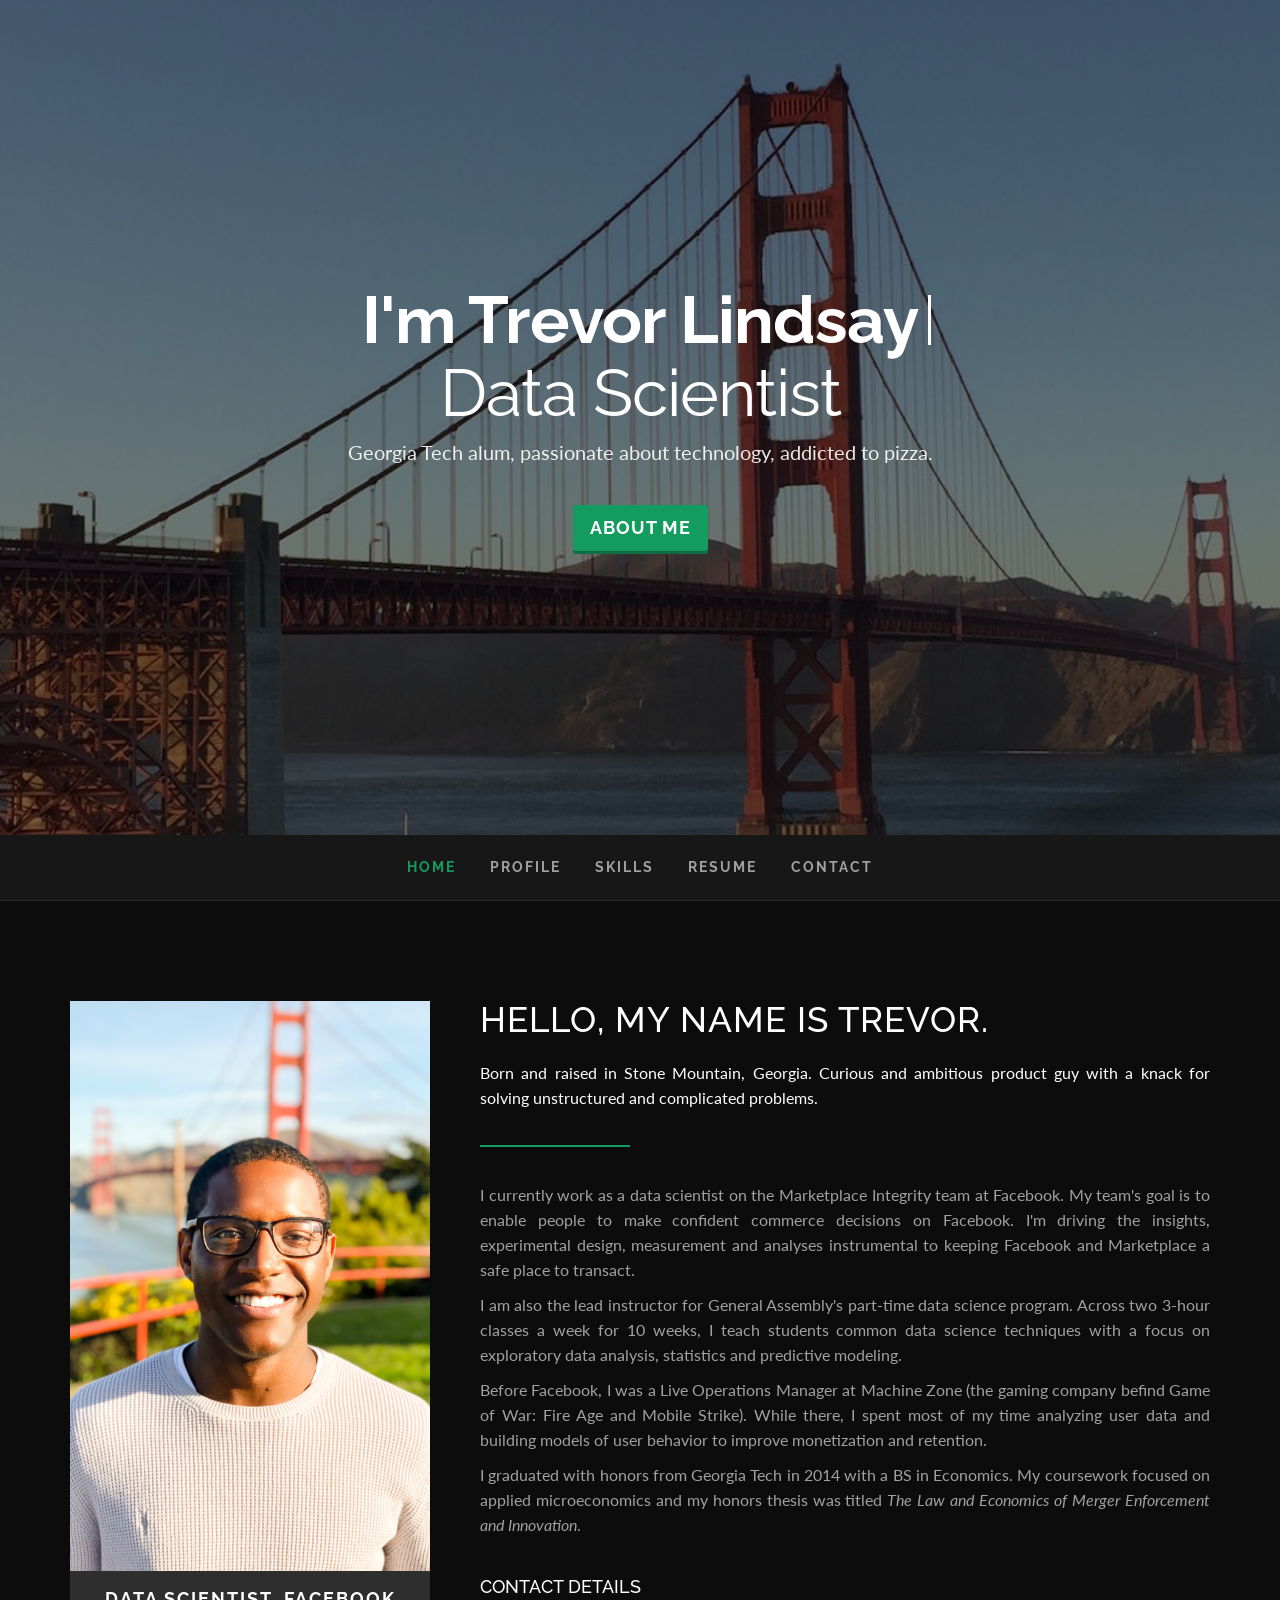
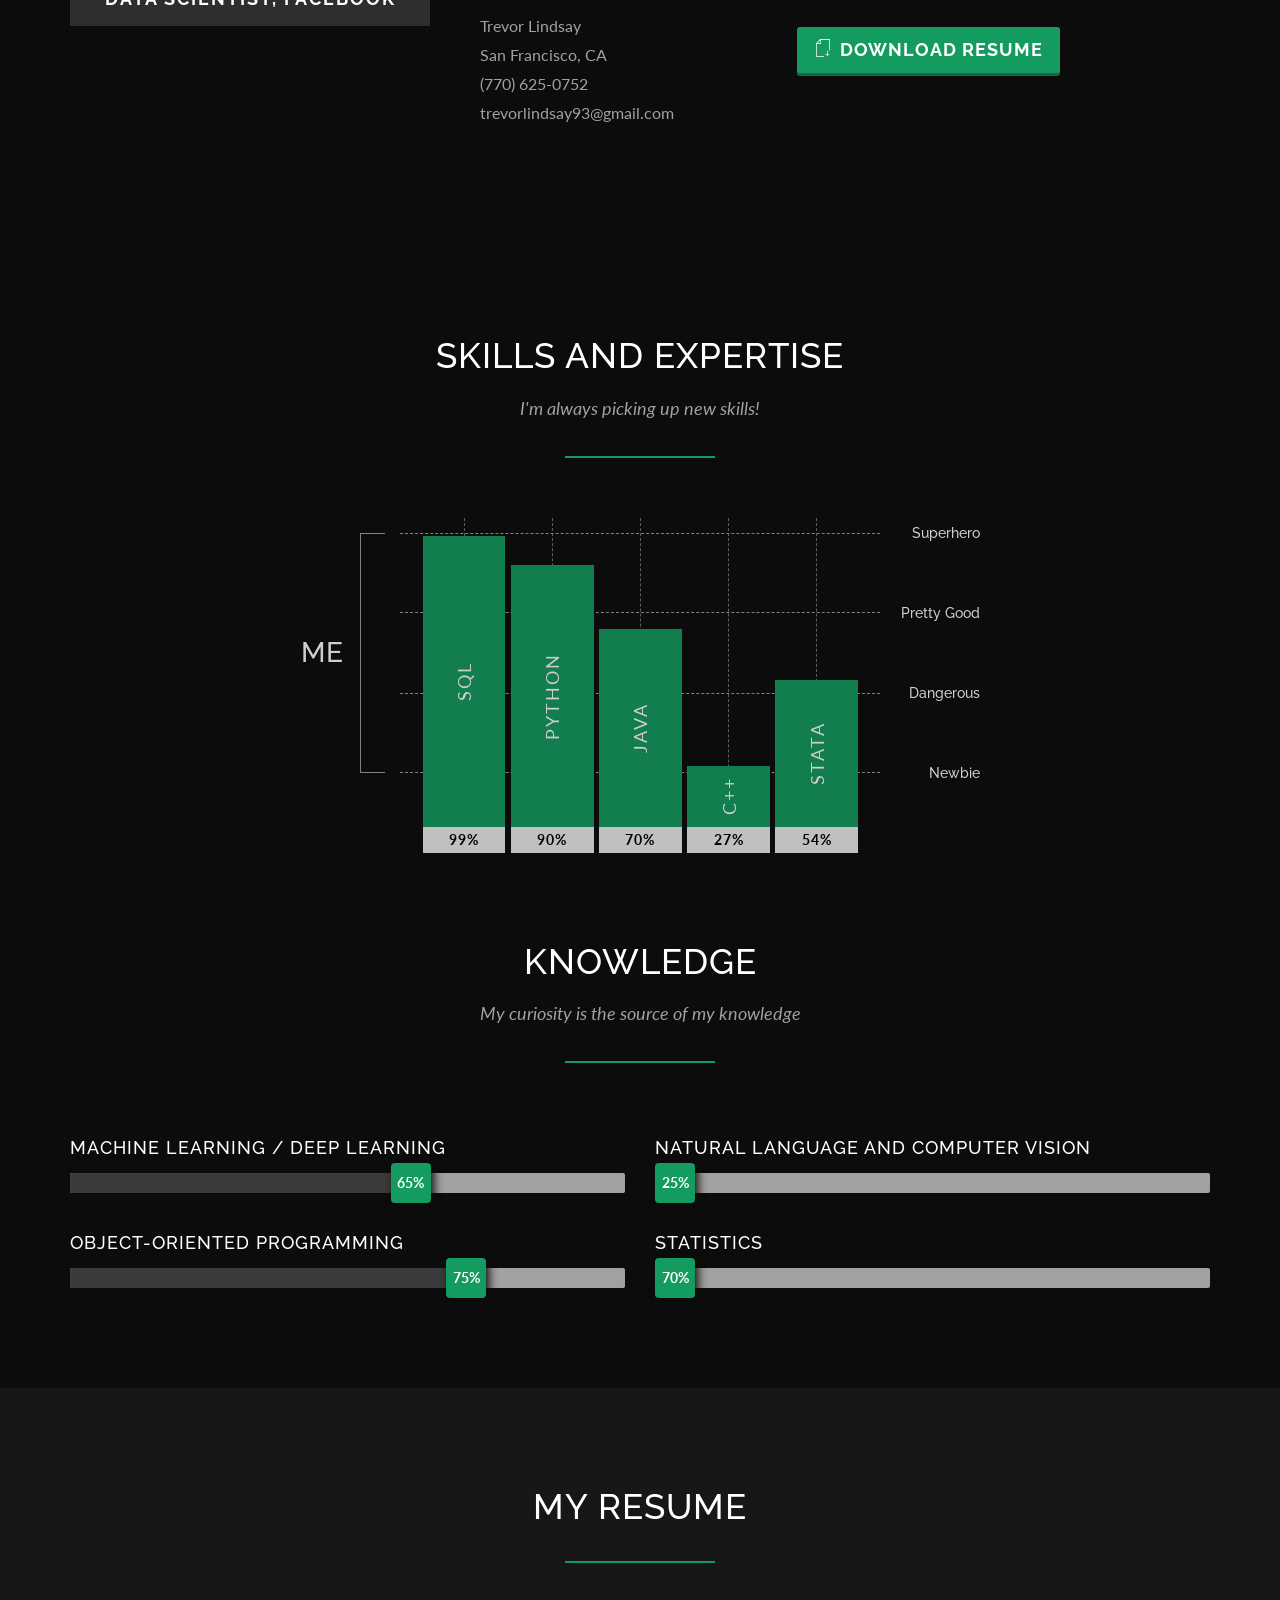
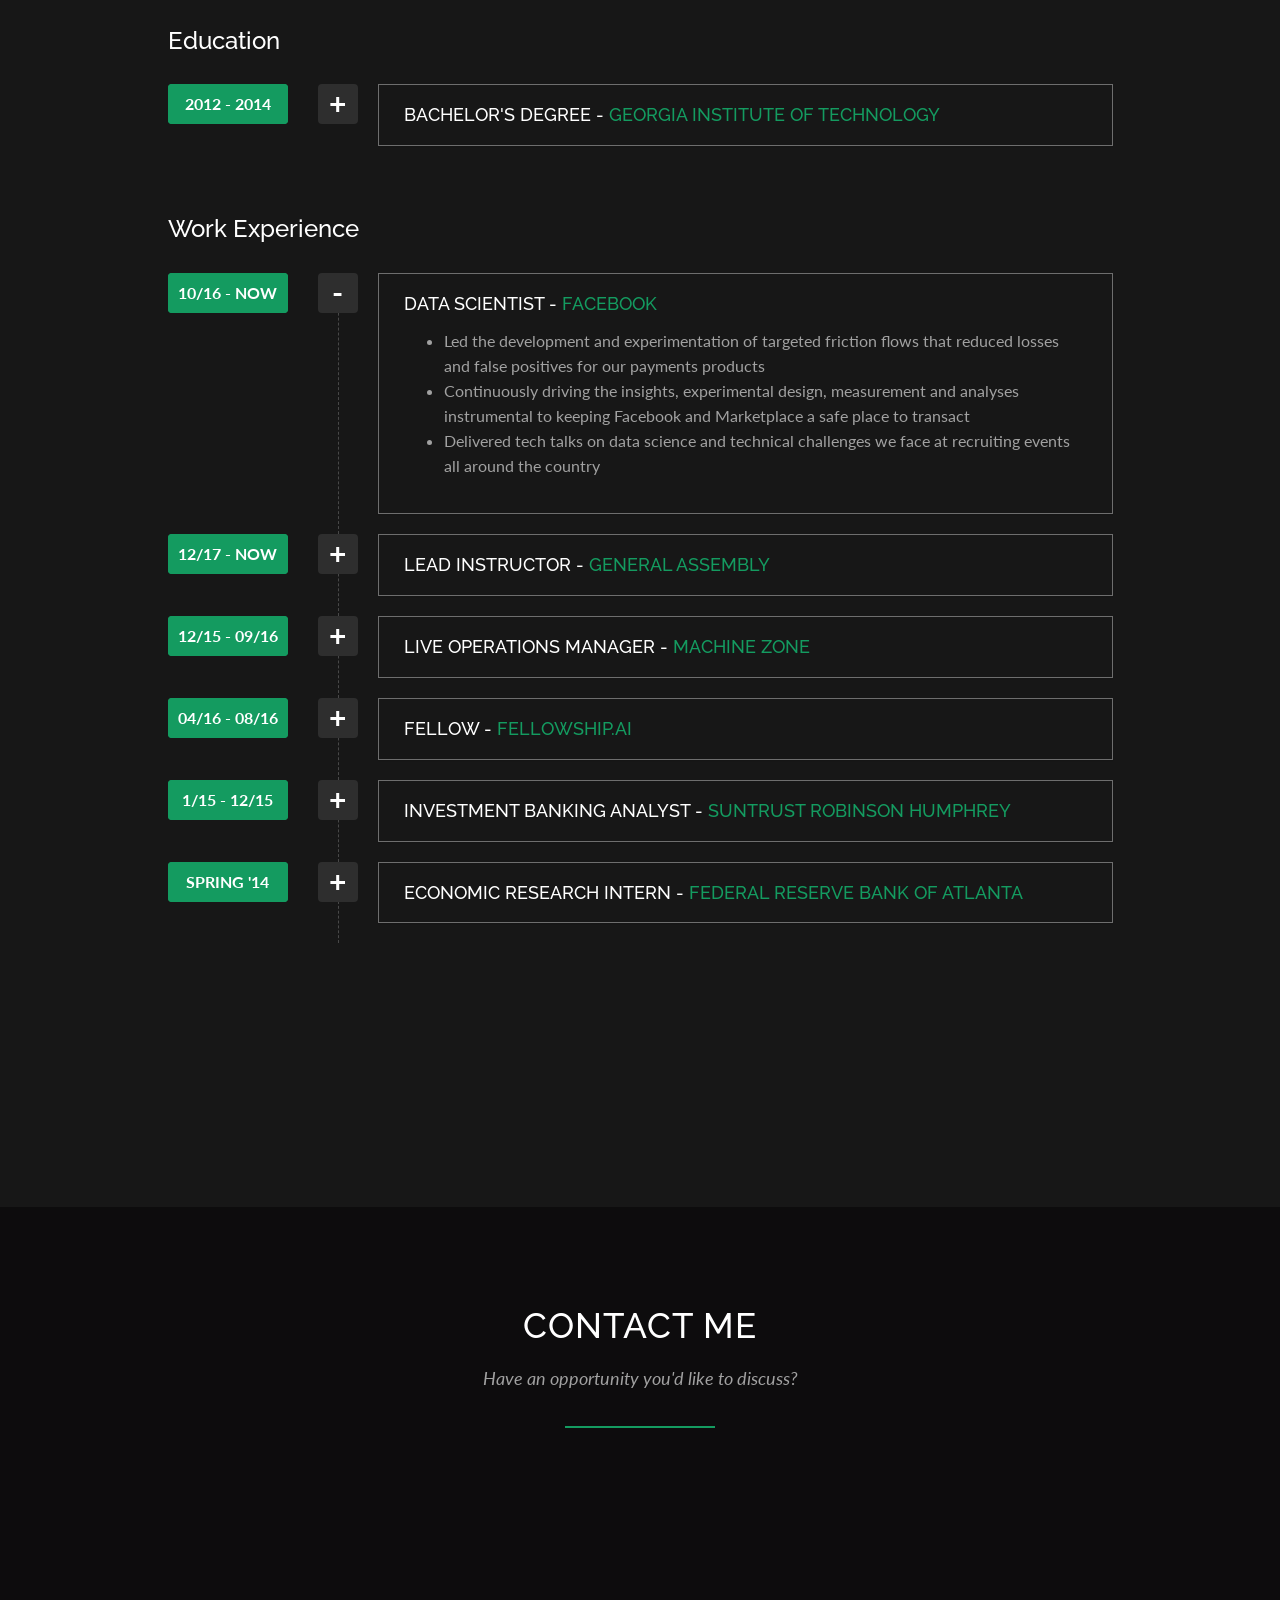
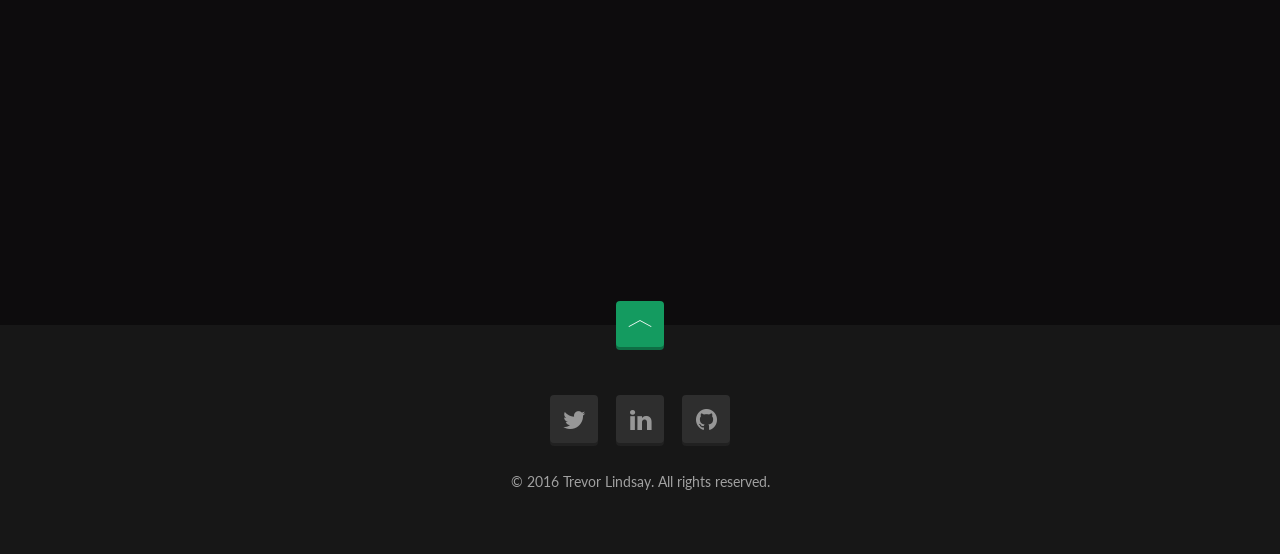
==== commit 4a273a4d: "Update webiste" ====
--- a/index.html
+++ b/index.html
@@ -7,10 +7,10 @@
     <meta charset="utf-8">
 
     <!-- Site Title -->
-    <title>Trevor Lindsay | Engineer</title>
+    <title>Trevor Lindsay | Product Manager</title>
 
     <meta name="description" content="Trevor Lindsay personal website">
-    <meta name="keywords" content="trevor, lindsay, trevor lindsay, data, data scientist, machine learning">
+    <meta name="keywords" content="trevor, lindsay, trevor lindsay, data, data scientist, machine learning, product manager, product">
     <meta name="viewport" content="width=device-width, initial-scale=1, maximum-scale=1.0, user-scalable=no">
 
     <!-- Google Font -->
@@ -59,9 +59,9 @@
                     <b>I'm Trevor Lindsay</b> <span class="blinker"></span>
                 </h1>
 
-                <h1 class="small"><span id="js-rotating">Machine Learning Engineer | Data Scientist | Problem Solver</span></h1>
-
-                <p>23 years old, Georgia Tech alum, pizza addict.</p>
+                <h1 class="small"><span id="js-rotating">Product Manager | Data Scientist | Problem Solver</span></h1>
+
+                <p>Georgia Tech alum, passionate about technology, addicted to pizza.</p>
 
                 <div class="page-scroll">
                     <a href="#profile" class="btn btn-lg btn-custom">
@@ -101,11 +101,11 @@
                     <li class="page-scroll">
                         <a href="#profile">Profile</a>
                     </li>
-
+                    <!--
                     <li class="page-scroll">
                         <a href="#portfolio">Portfolio</a>
                     </li>
-                    
+                    -->
                     <li class="page-scroll">
                         <a href="#skills">Skills</a>
                     </li>
@@ -134,7 +134,7 @@
                     <!-- PROFILE PICTURE START -->
                     <div class="col-md-4 hidden-xs hidden-sm match-height pp-wrapper">
                         <div class="profile-picture style-two">
-                            <img src="assets/images/bridge.png" alt="profile picture" class="img-responsive"/>
+                            <img src="assets/images/headshot-bridge.jpg" alt="profile picture" class="img-responsive"/>
 
                             <h4 class="title">Data Scientist, Facebook</h4>
                         </div>
@@ -149,17 +149,20 @@
                                 <div class="col-md-12">
                                     <h2 class="section-title">Hello, My Name is Trevor.</h2>
                                     <p>
-                                        Born and raised in Stone Mountain, Georgia. Curious and ambitious data scientist with a knack for solving unstructured and complicated problems.
+                                        Born and raised in Stone Mountain, Georgia. Curious and ambitious product guy with a knack for solving unstructured and complicated problems.
                                     </p>
                                     <span class="divider"></span>
                                     <p class="text-grey">
-                                        I currently work as a data scientist on the payment risk team at Facebook. Fun fact -- Facebook Payments is one of the world's top 10 payments systems. We process tens of billions of dollars annually for our customers, partners and users. My team's goal is to minimize fraud and non-fraud losses in our payments systems. I employ sophisticated machine learning models to catch fraud and manage risk at a large scale.
-                                    </p>                                    
+                                        I currently work as a data scientist on the Marketplace Integrity team at Facebook. My team's goal is to enable people to make confident commerce decisions on Facebook. I'm driving the insights, experimental design, measurement and analyses instrumental to keeping Facebook and Marketplace a safe place to transact.
+                                    </p>  
                                     <p class="text-grey">
-                                        Before Facebook, I was a data scientist at Machine Zone (the gaming company befind Game of War: Fire Age and Mobile Strike). While there, I spent most of my time analyzing user data and building models of user behavior to improve monetization and retention.
+                                        I am also the lead instructor for General Assembly's part-time data science program. Across two 3-hour classes a week for 10 weeks, I teach students common data science techniques with a focus on exploratory data analysis, statistics and predictive modeling.
+                                    </p>  
+                                    <p class="text-grey">
+                                        Before Facebook, I was a Live Operations Manager at Machine Zone (the gaming company befind Game of War: Fire Age and Mobile Strike). While there, I spent most of my time analyzing user data and building models of user behavior to improve monetization and retention.
                                     </p>
                                     <p class="text-grey">
-                                        I graduated with honors from Georgia Tech in 2014 with a BS in Economics. My research focused on applied microeconomics and my honors thesis was titled <em>The Law and Economics of Merger Enforcement and Innovation</em>.
+                                        I graduated with honors from Georgia Tech in 2014 with a BS in Economics. My coursework focused on applied microeconomics and my honors thesis was titled <em>The Law and Economics of Merger Enforcement and Innovation</em>.
                                     </p>
                                 </div>
                                 <!-- //.col-md-12 -->
@@ -178,8 +181,7 @@
                                         <li>Trevor Lindsay</li>
                                         <li>San Francisco, CA</li>
                                         <li>(770) 625-0752</li>
-                                        <li>trevor.lindsay@yahoo.com</li>
-                                        <li>github.com/trevorlindsay</li>
+                                        <li>trevorlindsay93@gmail.com</li>
                                     </ul>
                                 </div>
                                 <!-- //.col-md-5 -->
@@ -360,23 +362,23 @@
                             <div class="chart clearfix">
                                 <div class="item">
                                     <div class="bar">
-                                        <span class="percent">95%</span>
-
-                                        <div class="item-progress" data-percent="92">
-                                            <span class="title">Python</span>
+                                        <span class="percent">99%</span>
+
+                                        <div class="item-progress" data-percent="99">
+                                            <span class="title">SQL</span>
                                         </div>
                                         <!-- //.item-progress -->
                                     </div>
                                     <!-- //.bar -->
                                 </div>
                                 <!-- //.item -->
-
+                                
                                 <div class="item">
                                     <div class="bar">
-                                        <span class="percent">80%</span>
-
-                                        <div class="item-progress" data-percent="80">
-                                            <span class="title">Java</span>
+                                        <span class="percent">90%</span>
+
+                                        <div class="item-progress" data-percent="90">
+                                            <span class="title">Python</span>
                                         </div>
                                         <!-- //.item-progress -->
                                     </div>
@@ -386,10 +388,10 @@
 
                                 <div class="item">
                                     <div class="bar">
-                                        <span class="percent">37%</span>
-
-                                        <div class="item-progress" data-percent="37">
-                                            <span class="title">C/C++</span>
+                                        <span class="percent">70%</span>
+
+                                        <div class="item-progress" data-percent="70">
+                                            <span class="title">Java</span>
                                         </div>
                                         <!-- //.item-progress -->
                                     </div>
@@ -399,10 +401,10 @@
 
                                 <div class="item">
                                     <div class="bar">
-                                        <span class="percent">89%</span>
-
-                                        <div class="item-progress" data-percent="89">
-                                            <span class="title">SQL</span>
+                                        <span class="percent">27%</span>
+
+                                        <div class="item-progress" data-percent="27">
+                                            <span class="title">C++</span>
                                         </div>
                                         <!-- //.item-progress -->
                                     </div>
@@ -412,9 +414,9 @@
 
                                 <div class="item">
                                     <div class="bar">
-                                        <span class="percent">67%</span>
-
-                                        <div class="item-progress" data-percent="67">
+                                        <span class="percent">54%</span>
+
+                                        <div class="item-progress" data-percent="54">
                                             <span class="title">STATA</span>
                                         </div>
                                         <!-- //.item-progress -->
@@ -462,19 +464,8 @@
                                 <h4>Machine Learning / Deep Learning</h4>
 
                                 <div class="bar">
-                                    <span class="percent">85%</span>
-                                    <span class="item-progress" data-percent="85"></span>
-                                </div>
-                                <!-- //.bar -->
-                            </div>
-                            <!-- //.item -->
-
-                            <div class="item">
-                                <h4>Algorithm Development</h4>
-
-                                <div class="bar">
                                     <span class="percent">65%</span>
-                                    <span class="item-progress" data-percent="55"></span>
+                                    <span class="item-progress" data-percent="65"></span>
                                 </div>
                                 <!-- //.bar -->
                             </div>
@@ -501,19 +492,8 @@
                                 <h4>Natural Language and Computer Vision</h4>
 
                                 <div class="bar">
-                                    <span class="percent">50%</span>
-                                    <span class="item-progress" data-percent="50"></span>
-                                </div>
-                                <!-- //.bar -->
-                            </div>
-                            <!-- //.item -->
-
-                            <div class="item">
-                                <h4>Parallel Computing</h4>
-
-                                <div class="bar">
-                                    <span class="percent">45%</span>
-                                    <span class="item-progress" data-percent="45"></span>
+                                    <span class="percent">25%</span>
+                                    <span class="item-progress" data-percent="25"></span>
                                 </div>
                                 <!-- //.bar -->
                             </div>
@@ -571,7 +551,7 @@
                                 <!-- //.resume-year -->
 
                                 <div class="resume-btn">
-                                    <a href="#education2" class="collapsed" data-toggle="collapse" data-parent="#education"></a>
+                                    <a href="#education1" class="collapsed" data-toggle="collapse" data-parent="#education"></a>
                                 </div>
                                 <!-- //.resume-btn -->
 
@@ -584,11 +564,10 @@
                                     </div>
                                     <!-- //.panel-heading -->
 
-                                    <div id="education2" class="panel-collapse collapse">
+                                    <div id="education1" class="panel-collapse collapse">
                                         <div class="panel-body text-grey">
                                             <p><em><b>Bachelor of Science in Economics</b></em></p>
                                             <ul>
-                                                <li>Cumulative GPA: 3.25 / 4.00 | Major GPA: 3.50 / 4.00</li>
                                                 <li>Coursework and research focused on the applications of microeconomics and industrial organization</li>
                                                 <li>Graduated in 2 ½ years; Recipient of the National Achievement Scholarship, Carson Scholarship and Tower Award for Academic Excellence; Placed on the Dean’s list for four consecutive semesters</li>
                                             </ul>
@@ -634,7 +613,7 @@
                                 <div class="panel">
                                     <div class="panel-heading">
                                         <div class="panel-title">
-                                            <h4 class="resume-title">Data Scientist - <a href="http://www.mz.com/">Facebook</a></h4>
+                                            <h4 class="resume-title">Data Scientist - <a href="https://www.facebook.com/">Facebook</a></h4>
                                         </div>
                                         <!-- //.panel-title -->
                                     </div>
@@ -643,7 +622,45 @@
                                     <div id="work1" class="panel-collapse collapse in">
                                         <div class="panel-body text-grey">
                                             <ul>
-                                                <li>Employing sophisticated machine learning models to catch fraud and manage risk at a large scale</li>
+                                                <li>Led the development and experimentation of targeted friction flows that reduced losses and false positives for our payments products</li>
+                                                <li>Continuously driving the insights, experimental design, measurement and analyses instrumental to keeping Facebook and Marketplace a safe place to transact</li>
+                                                <li>Delivered tech talks on data science and technical challenges we face at recruiting events all around the country</li>
+                                            </ul>
+                                        </div>
+                                        <!-- //.panel-body -->
+                                    </div>
+                                    <!-- //.panel-collapse -->
+                                </div>
+                                <!-- //.panel -->
+                            </div>
+                            <!-- //.resume-item -->
+                            
+                            <div class="resume-item">
+                                <div class="resume-year">
+                                    <span class="resume-year">12/17 - Now</span>
+                                </div>
+                                <!-- //.resume-year -->
+
+                                <div class="resume-btn">
+                                    <a href="#work2" data-toggle="collapse" data-parent="#work"></a>
+                                </div>
+                                <!-- //.resume-btn -->
+
+                                <div class="panel">
+                                    <div class="panel-heading">
+                                        <div class="panel-title">
+                                            <h4 class="resume-title">Lead Instructor - <a href="https://generalassemb.ly/">General Assembly</a></h4>
+                                        </div>
+                                        <!-- //.panel-title -->
+                                    </div>
+                                    <!-- //.panel-heading -->
+
+                                    <div id="work2" class="panel-collapse collapse in">
+                                        <div class="panel-body text-grey">
+                                            <ul>
+                                                <li>Teach students common data science techniques with a focus on exploratory data analysis, statistics and predictive modeling</li>
+                                                <li>Guided students with no prior experience in data science through the development of a final project that allows them to use large data sets to solve a business problem, create predictions and make business decisions for improving a product</li>
+                                                <li>Achieved a weighted average effectiveness rating of 4.4 out of 5 from students</li>
                                             </ul>
                                         </div>
                                         <!-- //.panel-body -->
@@ -661,23 +678,24 @@
                                 <!-- //.resume-year -->
 
                                 <div class="resume-btn">
-                                    <a href="#work2" data-toggle="collapse" data-parent="#work"></a>
+                                    <a href="#work3" data-toggle="collapse" data-parent="#work"></a>
                                 </div>
                                 <!-- //.resume-btn -->
 
                                 <div class="panel">
                                     <div class="panel-heading">
                                         <div class="panel-title">
-                                            <h4 class="resume-title">Data Scientist - <a href="http://www.mz.com/">Machine Zone</a></h4>
+                                            <h4 class="resume-title">Live Operations Manager - <a href="http://www.mz.com/">Machine Zone</a></h4>
                                         </div>
                                         <!-- //.panel-title -->
                                     </div>
                                     <!-- //.panel-heading -->
 
-                                    <div id="work2" class="panel-collapse collapse in">
+                                    <div id="work3" class="panel-collapse collapse in">
                                         <div class="panel-body text-grey">
                                             <ul>
                                                 <li>Drove monetization strategy for the world’s largest and most successful MMO mobile games</li>
+                                                <li>Built a prototype machine learning system to manage and optimize in-app purchases using the multi-arm bandit approach</li>
                                                 <li>Built a simulation model to identify pain points in new user conversion and retention; output of model led to actions that reversed a declining trend in new user conversion rates</li>
                                             </ul>
                                         </div>
@@ -696,25 +714,25 @@
                                 <!-- //.resume-year -->
 
                                 <div class="resume-btn">
-                                    <a href="#work3" data-toggle="collapse" data-parent="#work"></a>
+                                    <a href="#work4" data-toggle="collapse" data-parent="#work"></a>
                                 </div>
                                 <!-- //.resume-btn -->
 
                                 <div class="panel">
                                     <div class="panel-heading">
                                         <div class="panel-title">
-                                            <h4 class="resume-title">Machine Learning Fellow - <a href="http://startup.ml">Startup.ML</a></h4>
+                                            <h4 class="resume-title">Fellow - <a href="https://fellowship.ai/">Fellowship.AI</a></h4>
                                         </div>
                                         <!-- //.panel-title -->
                                     </div>
                                     <!-- //.panel-heading -->
 
-                                    <div id="work3" class="panel-collapse collapse in">
+                                    <div id="work4" class="panel-collapse collapse in">
                                         <div class="panel-body text-grey">
                                             <ul>
-                                                <li>4-month fellowship building machine learning systems and working with start-ups to solve interesting problems</li>
+                                                <li>4-month fellowship conducting research and working with startups to embed artificial intelligence into their products</li>
                                                 <li>Youngest fellow in the program’s history</li>
-                                                <li>Projects included building an end-to-end recurrent neural network for trading commodities futures</li>
+                                                <li>Projects included building an end-to-end recurrent neural network for trading commodities futures contracts</li>
                                             </ul>
                                         </div>
                                         <!-- //.panel-body -->
@@ -732,7 +750,7 @@
                                 <!-- //.resume-year -->
 
                                 <div class="resume-btn">
-                                    <a href="#work4" class="collapsed" data-toggle="collapse" data-parent="#work"></a>
+                                    <a href="#work5" class="collapsed" data-toggle="collapse" data-parent="#work"></a>
                                 </div>
                                 <!-- //.resume-btn -->
 
@@ -745,7 +763,7 @@
                                     </div>
                                     <!-- //.panel-heading -->
 
-                                    <div id="work4" class="panel-collapse collapse">
+                                    <div id="work5" class="panel-collapse collapse">
                                         <div class="panel-body text-grey">
                                             <ul>
                                                 <li>Supported senior bankers in the execution of public and private capital raises, mergers and acquisitions transactions and strategic advisory assignments with a focus on technology companies</li>
@@ -767,7 +785,7 @@
                                 <!-- //.resume-year -->
 
                                 <div class="resume-btn">
-                                    <a href="#work5" class="collapsed" data-toggle="collapse" data-parent="#work"></a>
+                                    <a href="#work6" class="collapsed" data-toggle="collapse" data-parent="#work"></a>
                                 </div>
                                 <!-- //.resume-btn -->
 
@@ -780,7 +798,7 @@
                                     </div>
                                     <!-- //.panel-heading -->
 
-                                    <div id="work5" class="panel-collapse collapse">
+                                    <div id="work6" class="panel-collapse collapse">
                                         <div class="panel-body text-grey">
                                             <ul>
                                                 <li>Extracted common themes from interviews with regional business leaders to build a grassroots view of the economy</li>
@@ -802,7 +820,7 @@
                                 <!-- //.resume-year -->
 
                                 <div class="resume-btn">
-                                    <a href="#work6" class="collapsed" data-toggle="collapse" data-parent="#work"></a>
+                                    <a href="#work7" class="collapsed" data-toggle="collapse" data-parent="#work"></a>
                                 </div>
                                 <!-- //.resume-btn -->
 
@@ -815,7 +833,7 @@
                                     </div>
                                     <!-- //.panel-heading -->
 
-                                    <div id="work6" class="panel-collapse collapse">
+                                    <div id="work7" class="panel-collapse collapse">
                                         <div class="panel-body text-grey">
                                             <ul>
                                                 <li>Increased the accuracy of the firm’s forecasting models 2-3 percentage points by integrating special event data into the model</li>
@@ -837,7 +855,7 @@
                             <!-- //.resume-year -->
 
                             <div class="resume-btn">
-                                <a href="#work7" class="collapsed" data-toggle="collapse" data-parent="#work"></a>
+                                <a href="#work8" class="collapsed" data-toggle="collapse" data-parent="#work"></a>
                             </div>
                             <!-- //.resume-btn -->
 
@@ -850,7 +868,7 @@
                                 </div>
                                 <!-- //.panel-heading -->
 
-                                <div id="work7" class="panel-collapse collapse">
+                                <div id="work8" class="panel-collapse collapse">
                                     <div class="panel-body text-grey">
                                         <ul>
                                             <li>Programmed STATA to compile, condense, clean and link large data sets from the Environmental Protection Agency (EPA)</li>
@@ -912,7 +930,7 @@
 
                             <h2>Trevor <strong>Lindsay</strong></h2>
 
-                            <h4 class="text-grey"><a href="mailto:trevor.lindsay@yahoo.com">trevor.lindsay@yahoo.com</a></h4>
+                            <h4 class="text-grey"><a href="mailto:trevorlindsay93@gmail.com">trevorlindsay93@gmail.com</a></h4>
 
                             <span class="divider center"></span>
                         </div>
@@ -957,13 +975,6 @@
                         <li>
                             <div class="item">
                                 <a href="http://github.com/trevorlindsay" target="_blank"><i class="fa fa-github"></i></a>
-                            </div>
-                            <!-- //.item -->
-                        </li>
-
-                        <li>
-                            <div class="item">
-                                <a href="http://kaggle.com/trevorlindsay" target="_blank"><i class="fa fa-code"></i></a>
                             </div>
                             <!-- //.item -->
                         </li>
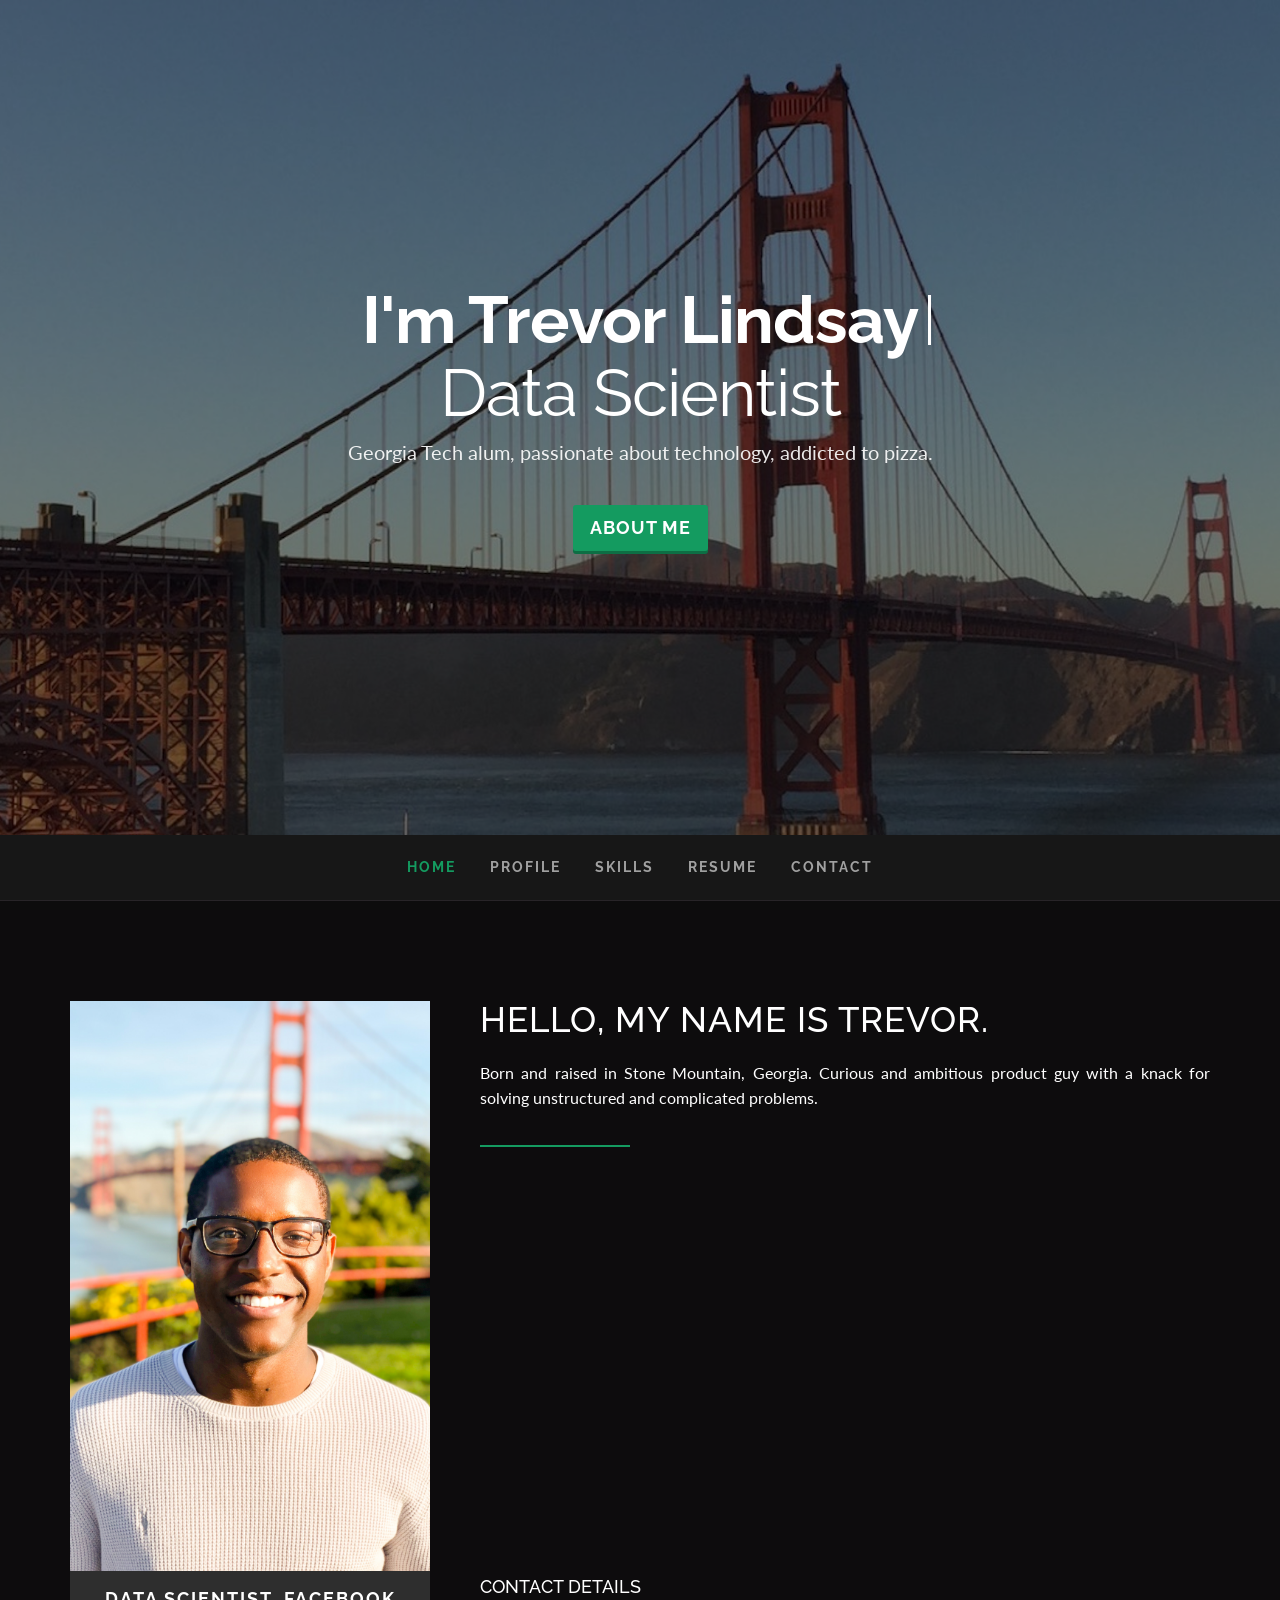
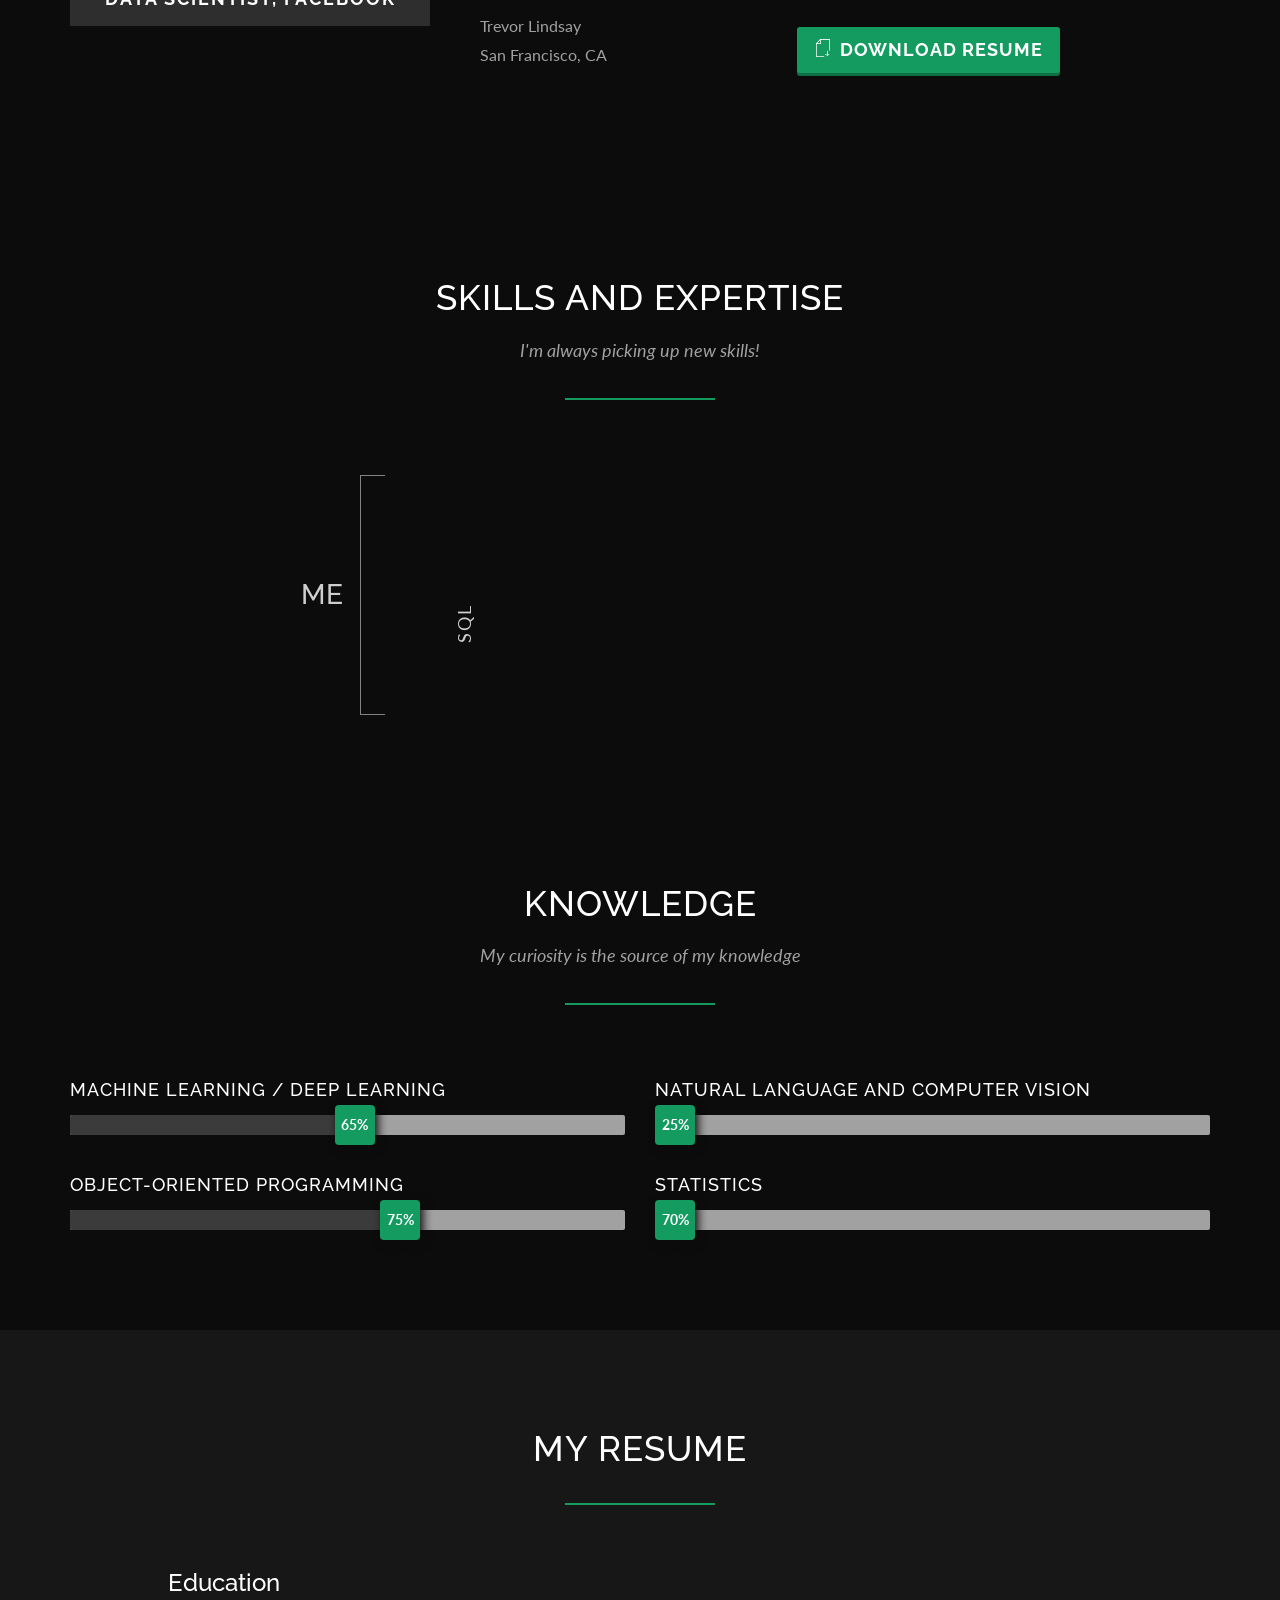
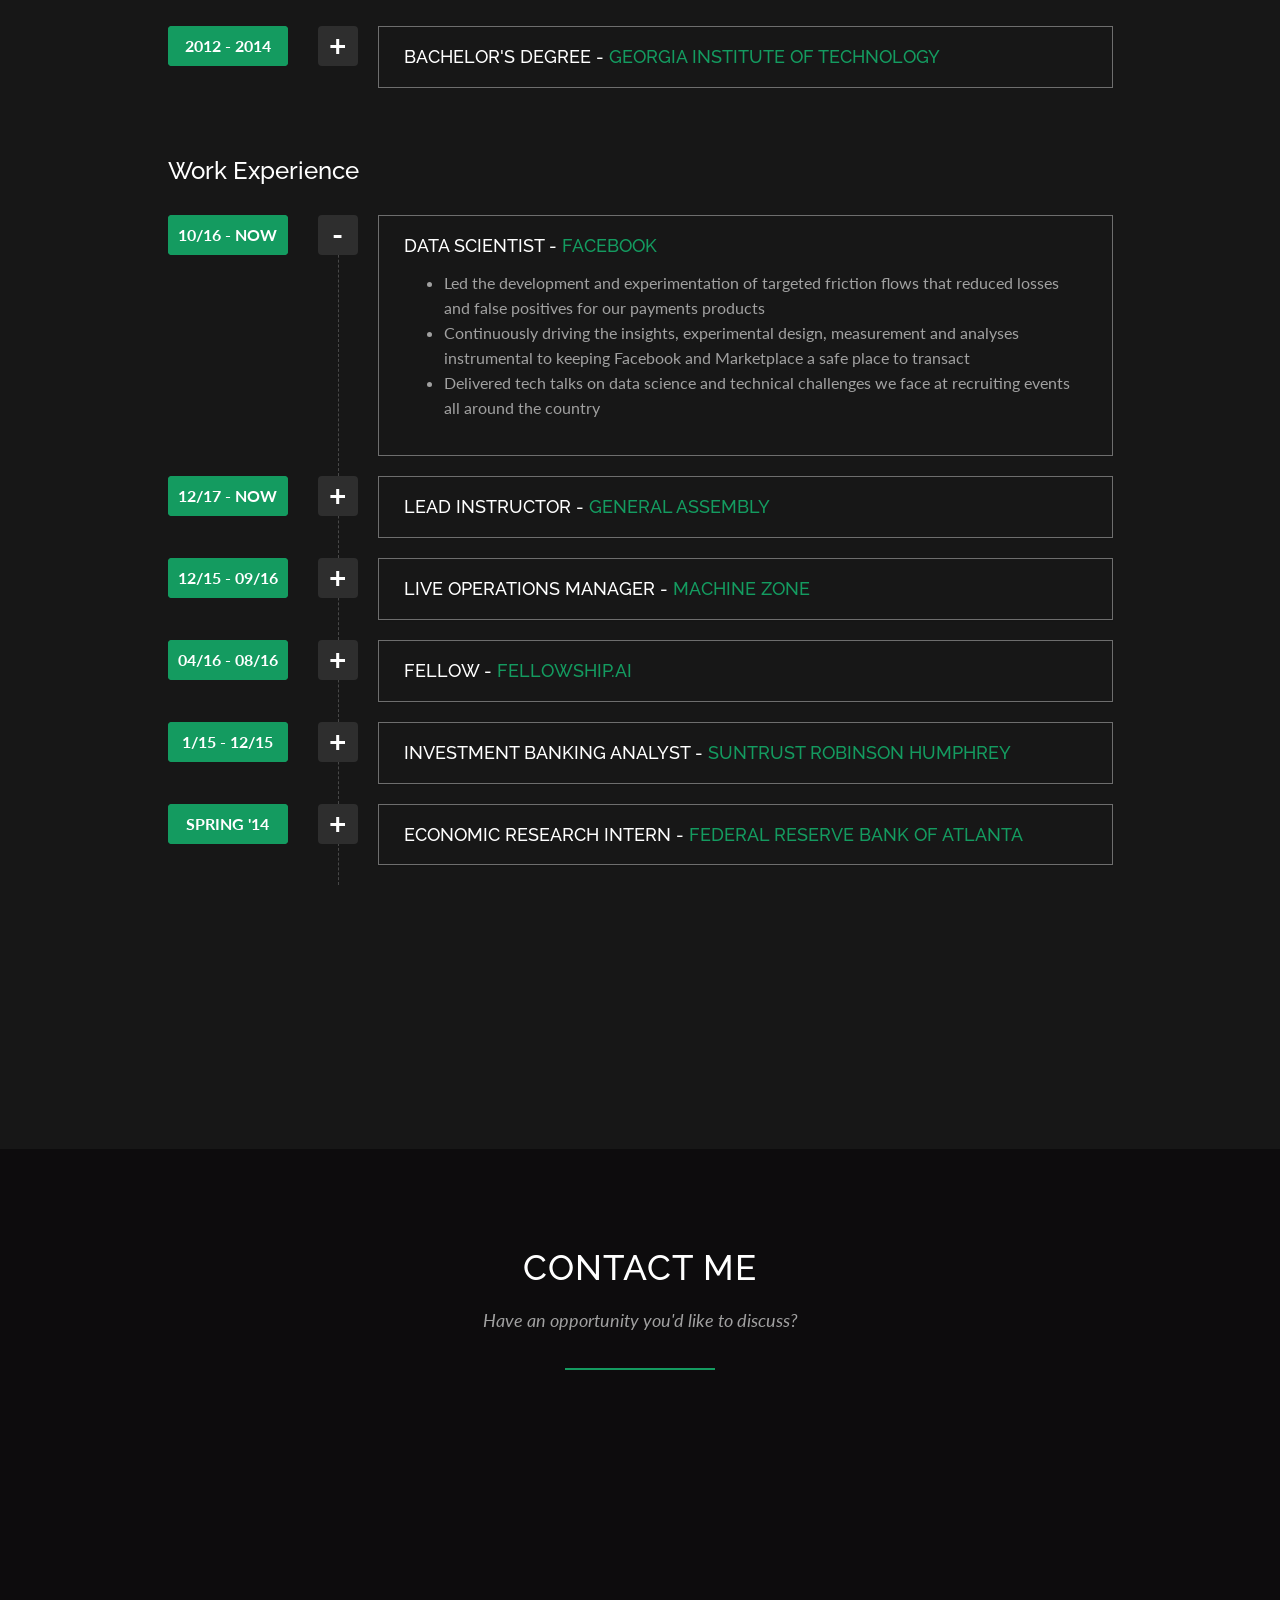
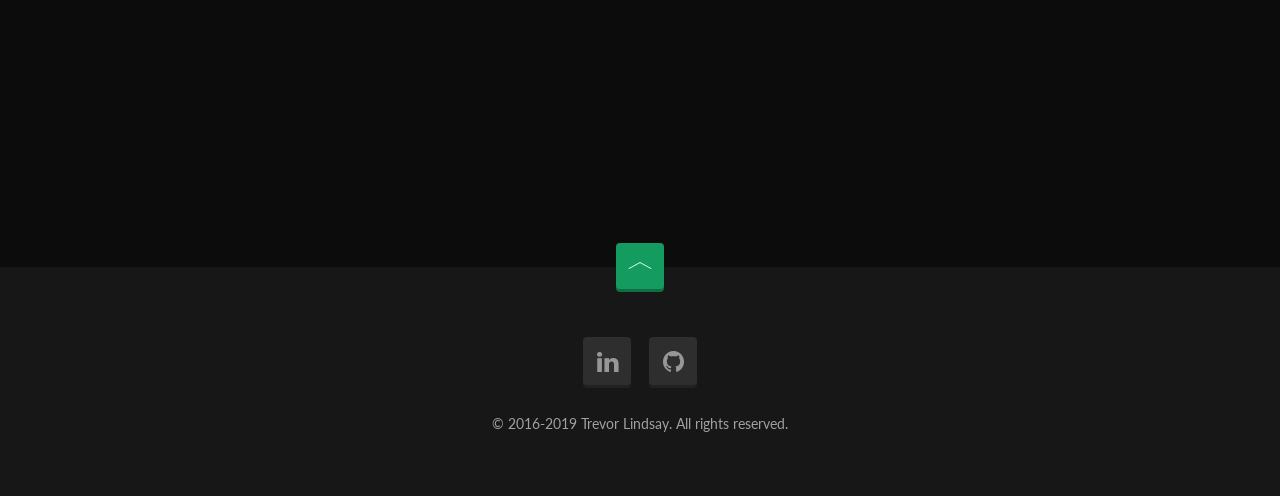
==== commit 4814b385: "Update index.html" ====
--- a/index.html
+++ b/index.html
@@ -180,14 +180,12 @@
                                     <ul class="list-unstyled text-grey">
                                         <li>Trevor Lindsay</li>
                                         <li>San Francisco, CA</li>
-                                        <li>(770) 625-0752</li>
-                                        <li>trevorlindsay93@gmail.com</li>
                                     </ul>
                                 </div>
                                 <!-- //.col-md-5 -->
 
                                 <div class="col-sm-6 col-md-7">
-                                    <a target="_blank" href="files/Trevor_Lindsay_Resume.pdf" class="btn btn-lg btn-custom">
+                                    <a target="_blank" href="" class="btn btn-lg btn-custom">
                                         <i class="icon-File-Download"></i> Download Resume
                                     </a>
                                 </div>
@@ -958,12 +956,6 @@
                     <!-- //.page-scroll -->
 
                     <ul class="list-inline social-icons">
-                        <li>
-                            <div class="item">
-                                <a href="http://twitter.com/trevorklindsay" target="_blank"><i class="fa fa-twitter"></i></a>
-                            </div>
-                            <!-- //.item -->
-                        </li>
 
                         <li>
                             <div class="item">
@@ -987,7 +979,7 @@
             <div class="row">
                 <div class="col-md-12">
                     <div class="copyright text-center">
-                        <p class="text-grey">&copy; 2016 Trevor Lindsay. All rights reserved.</p>
+                        <p class="text-grey">&copy; 2016-2019 Trevor Lindsay. All rights reserved.</p>
                     </div>
                     <!-- //.copyright -->
                 </div>
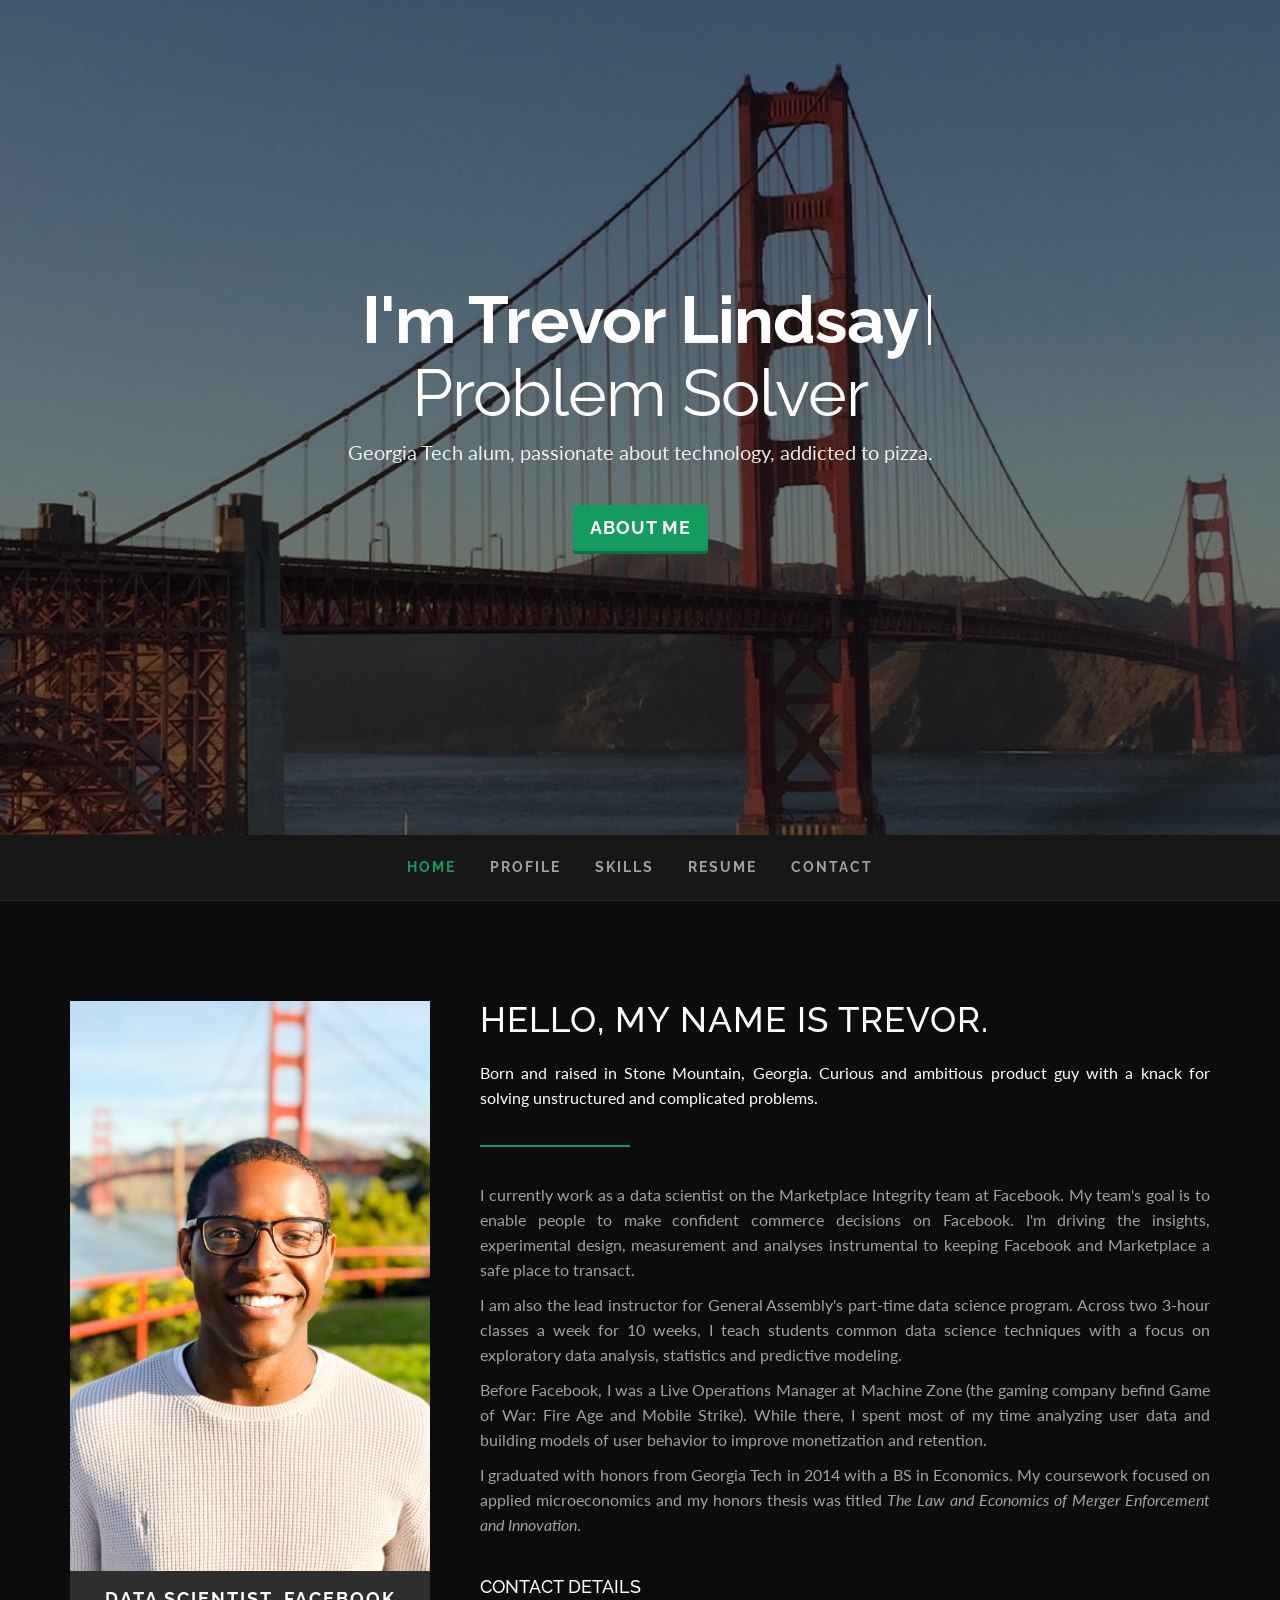
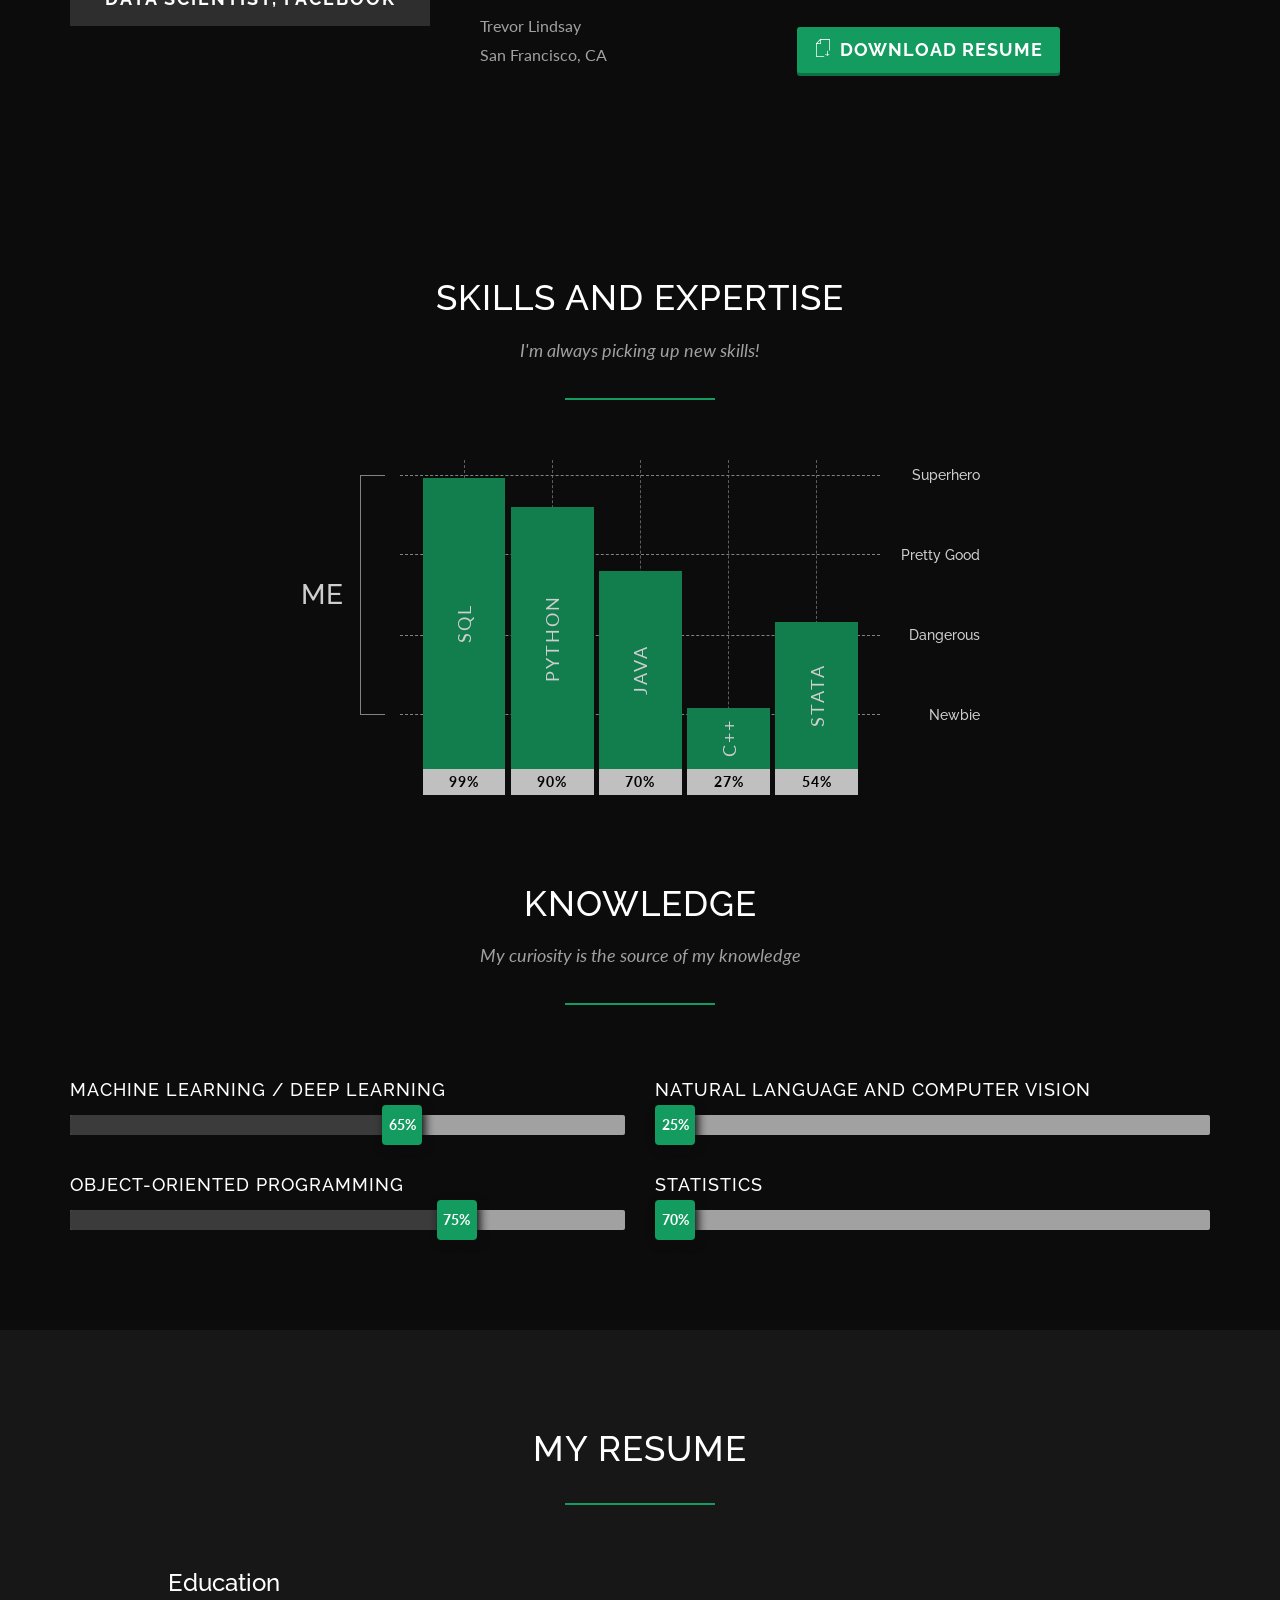
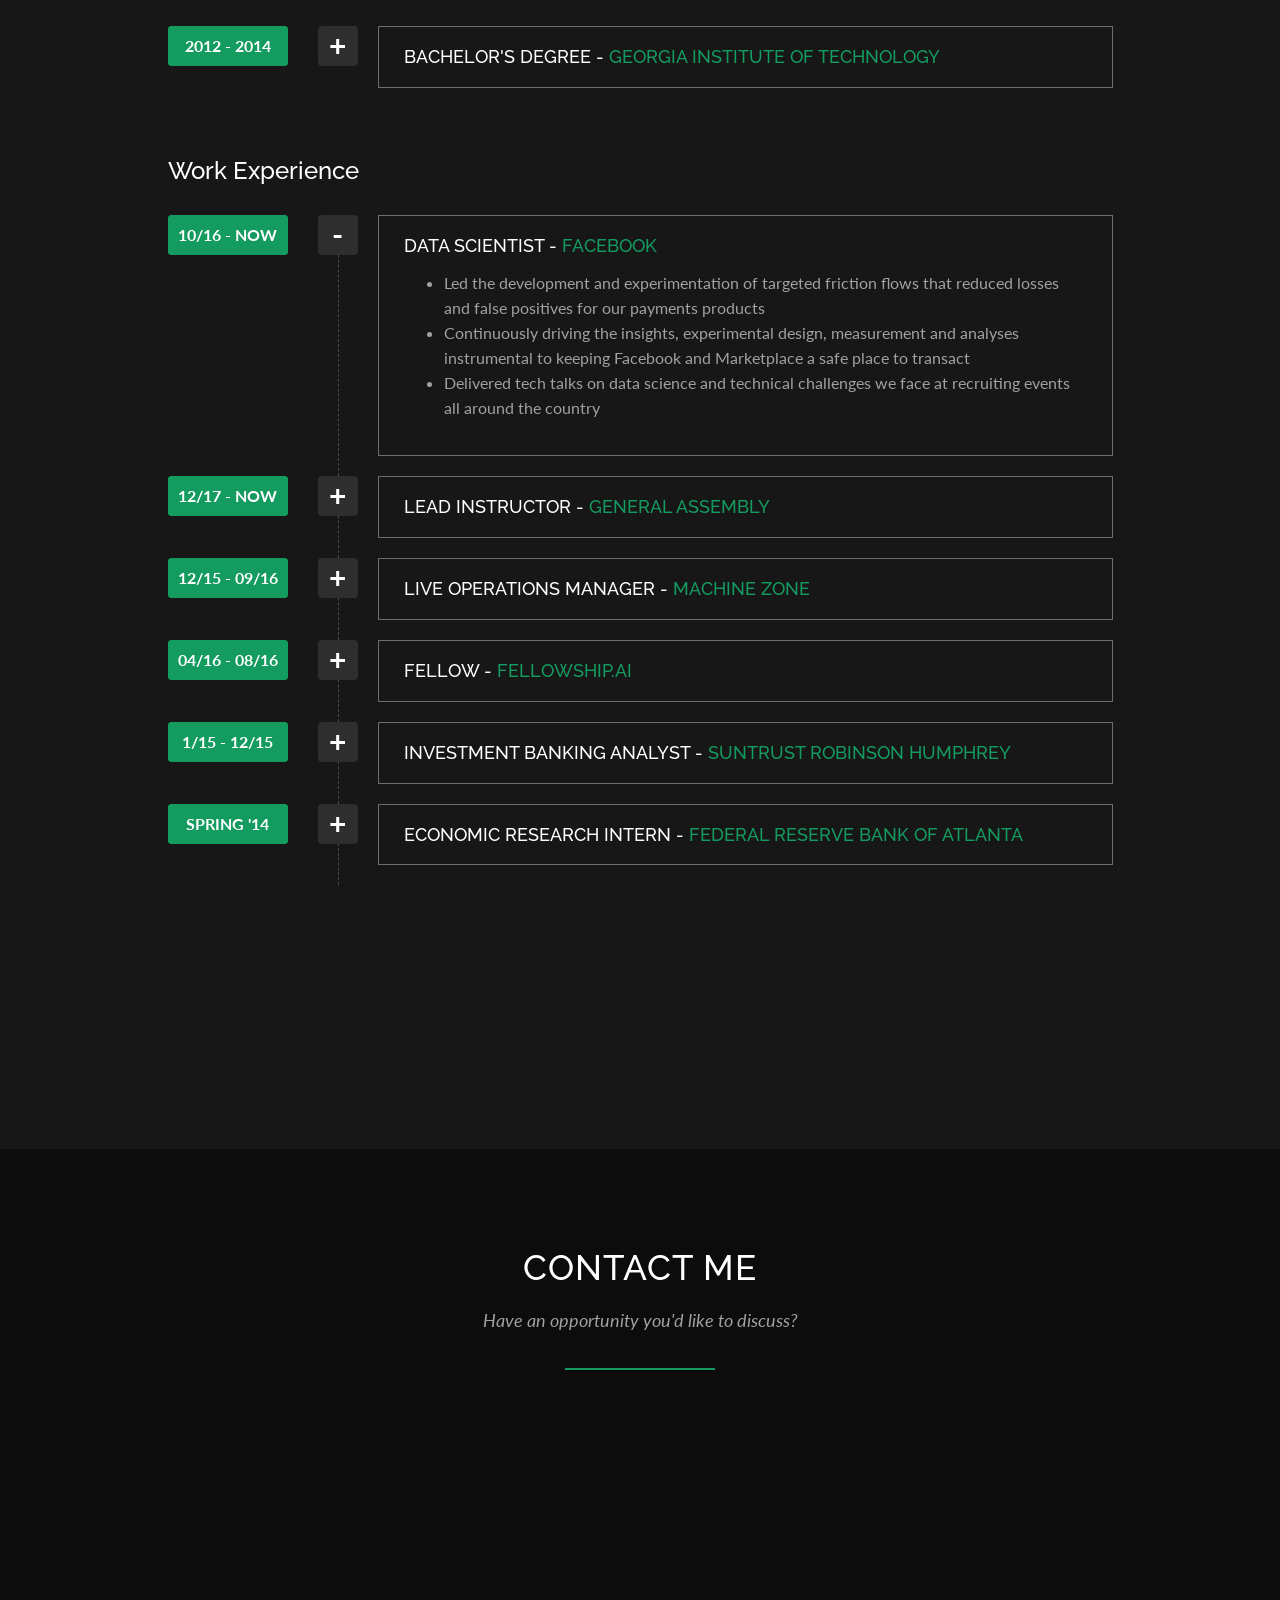
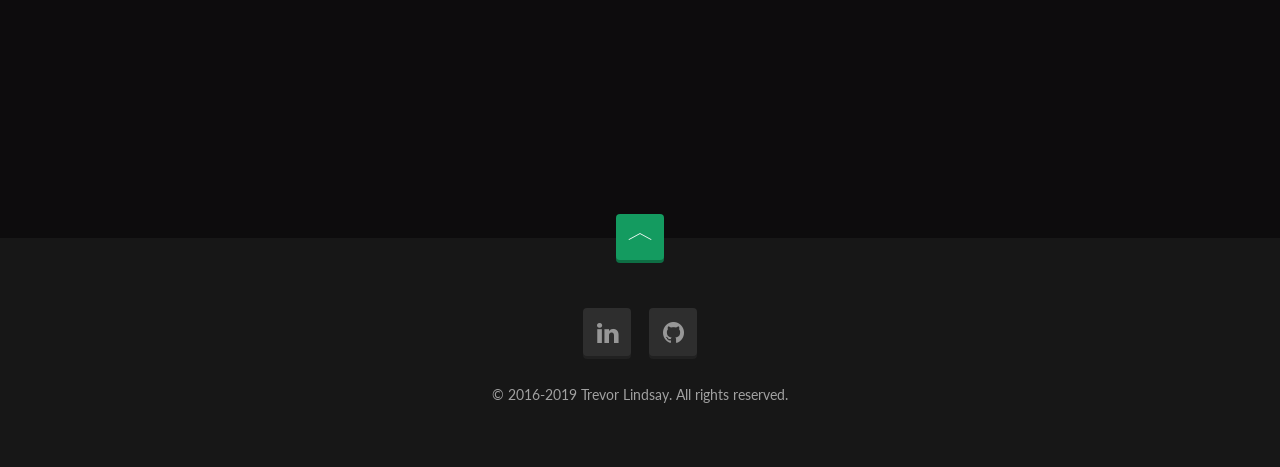
==== commit 6913e8d1: "Update index.html" ====
--- a/index.html
+++ b/index.html
@@ -928,8 +928,6 @@
 
                             <h2>Trevor <strong>Lindsay</strong></h2>
 
-                            <h4 class="text-grey"><a href="mailto:trevorlindsay93@gmail.com">trevorlindsay93@gmail.com</a></h4>
-
                             <span class="divider center"></span>
                         </div>
                         <!-- //CONTACT DETAILS END -->
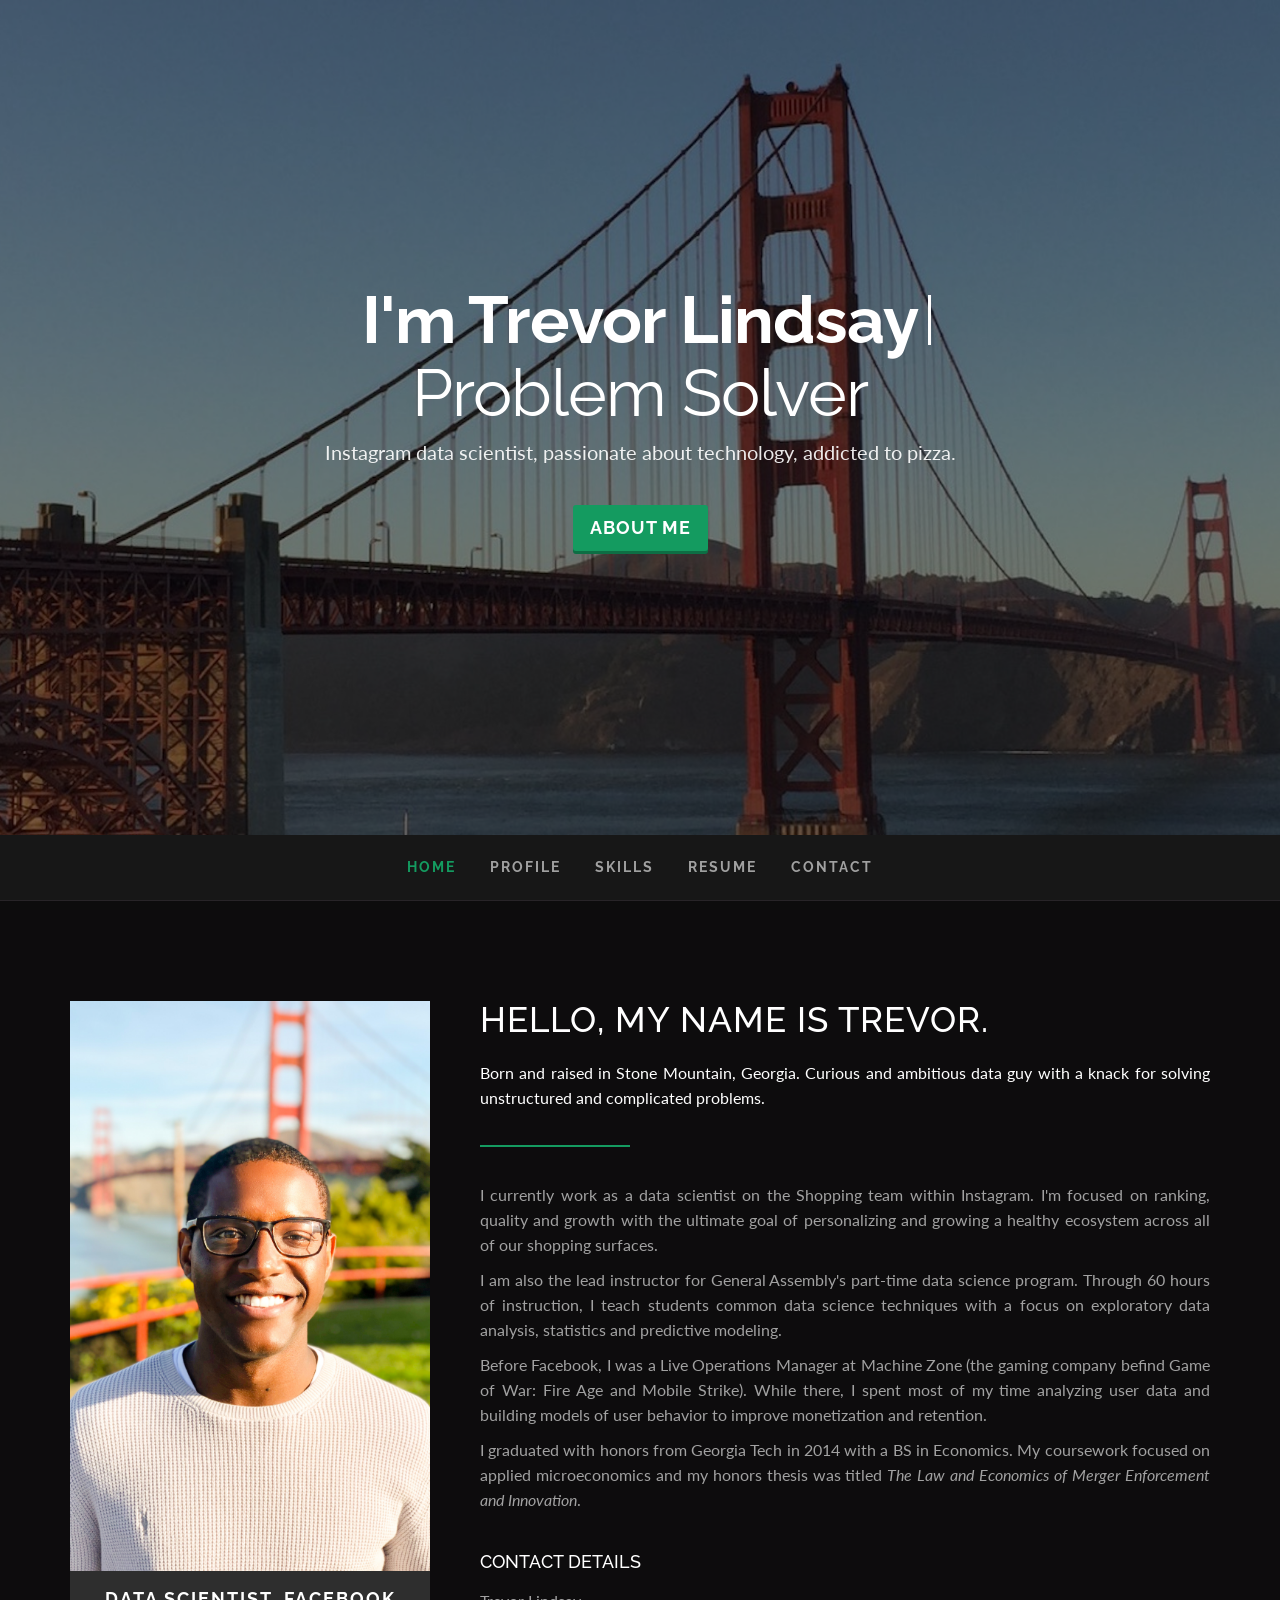
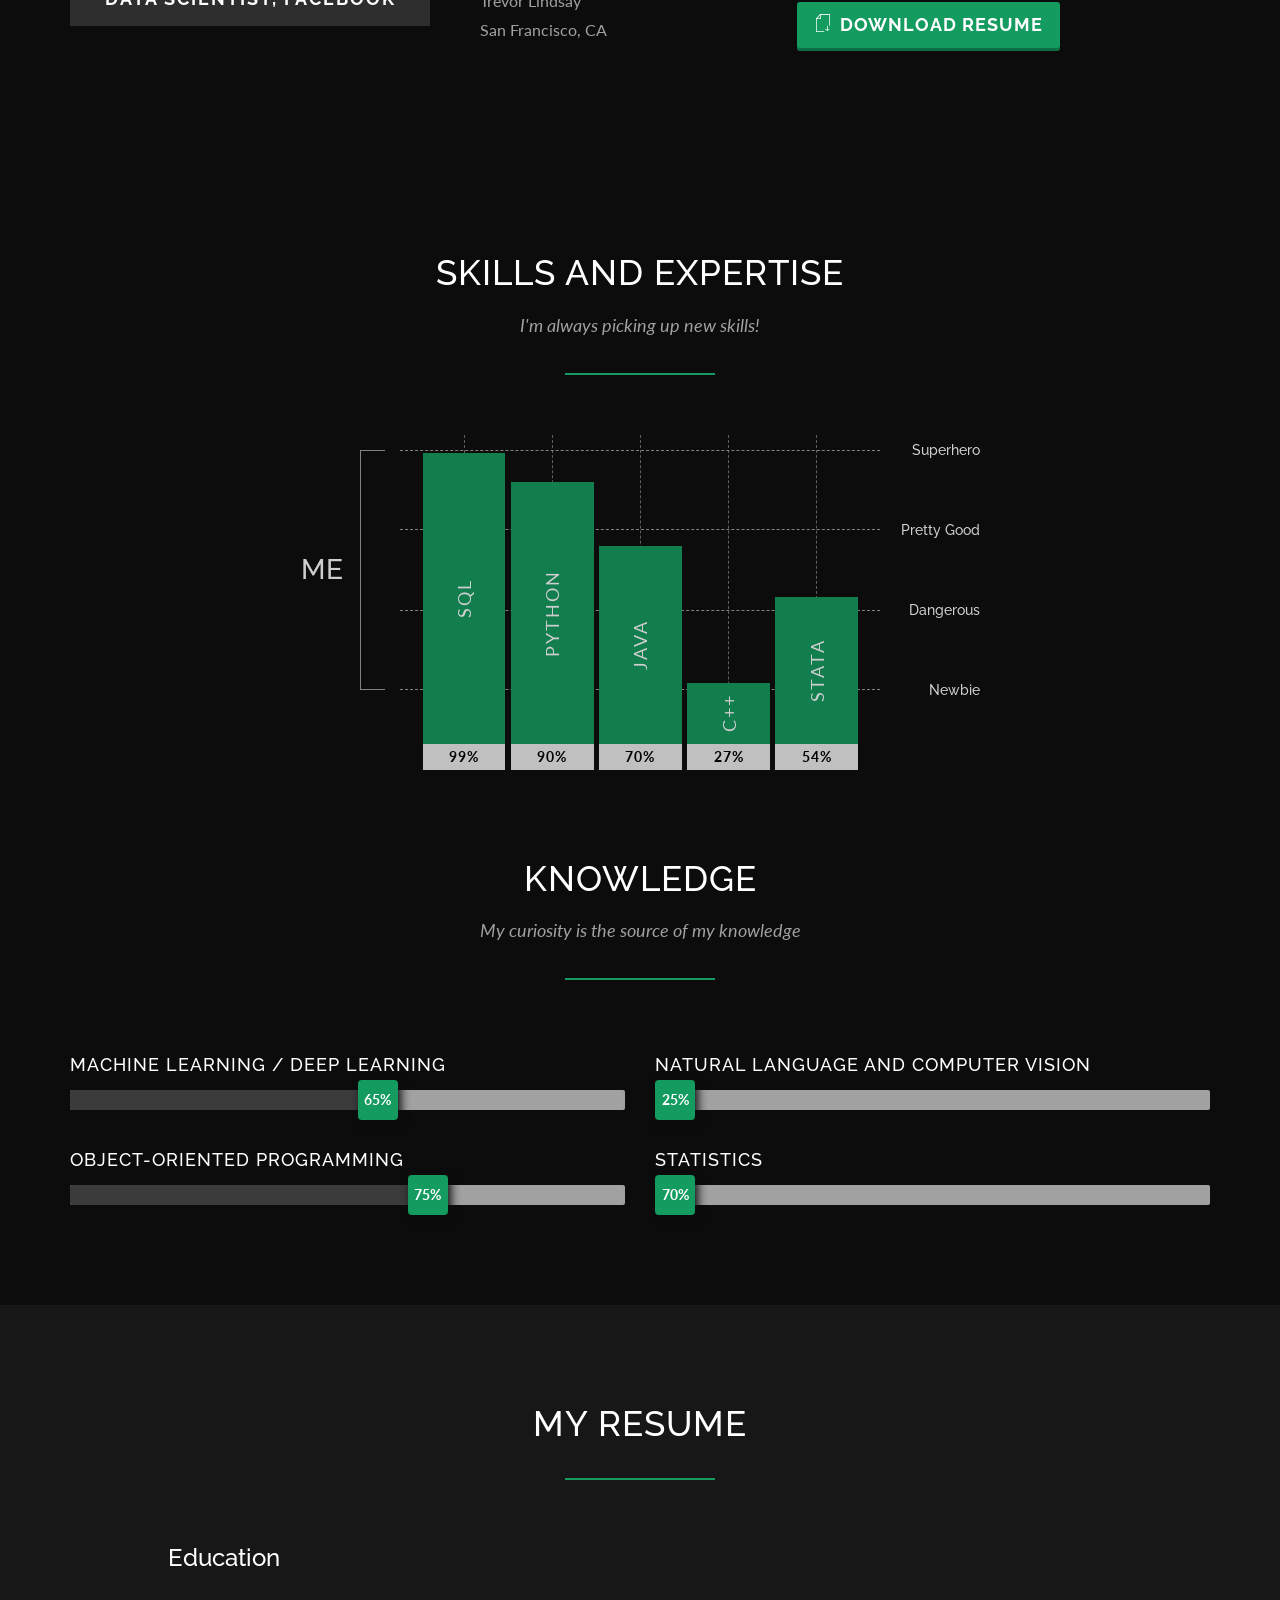
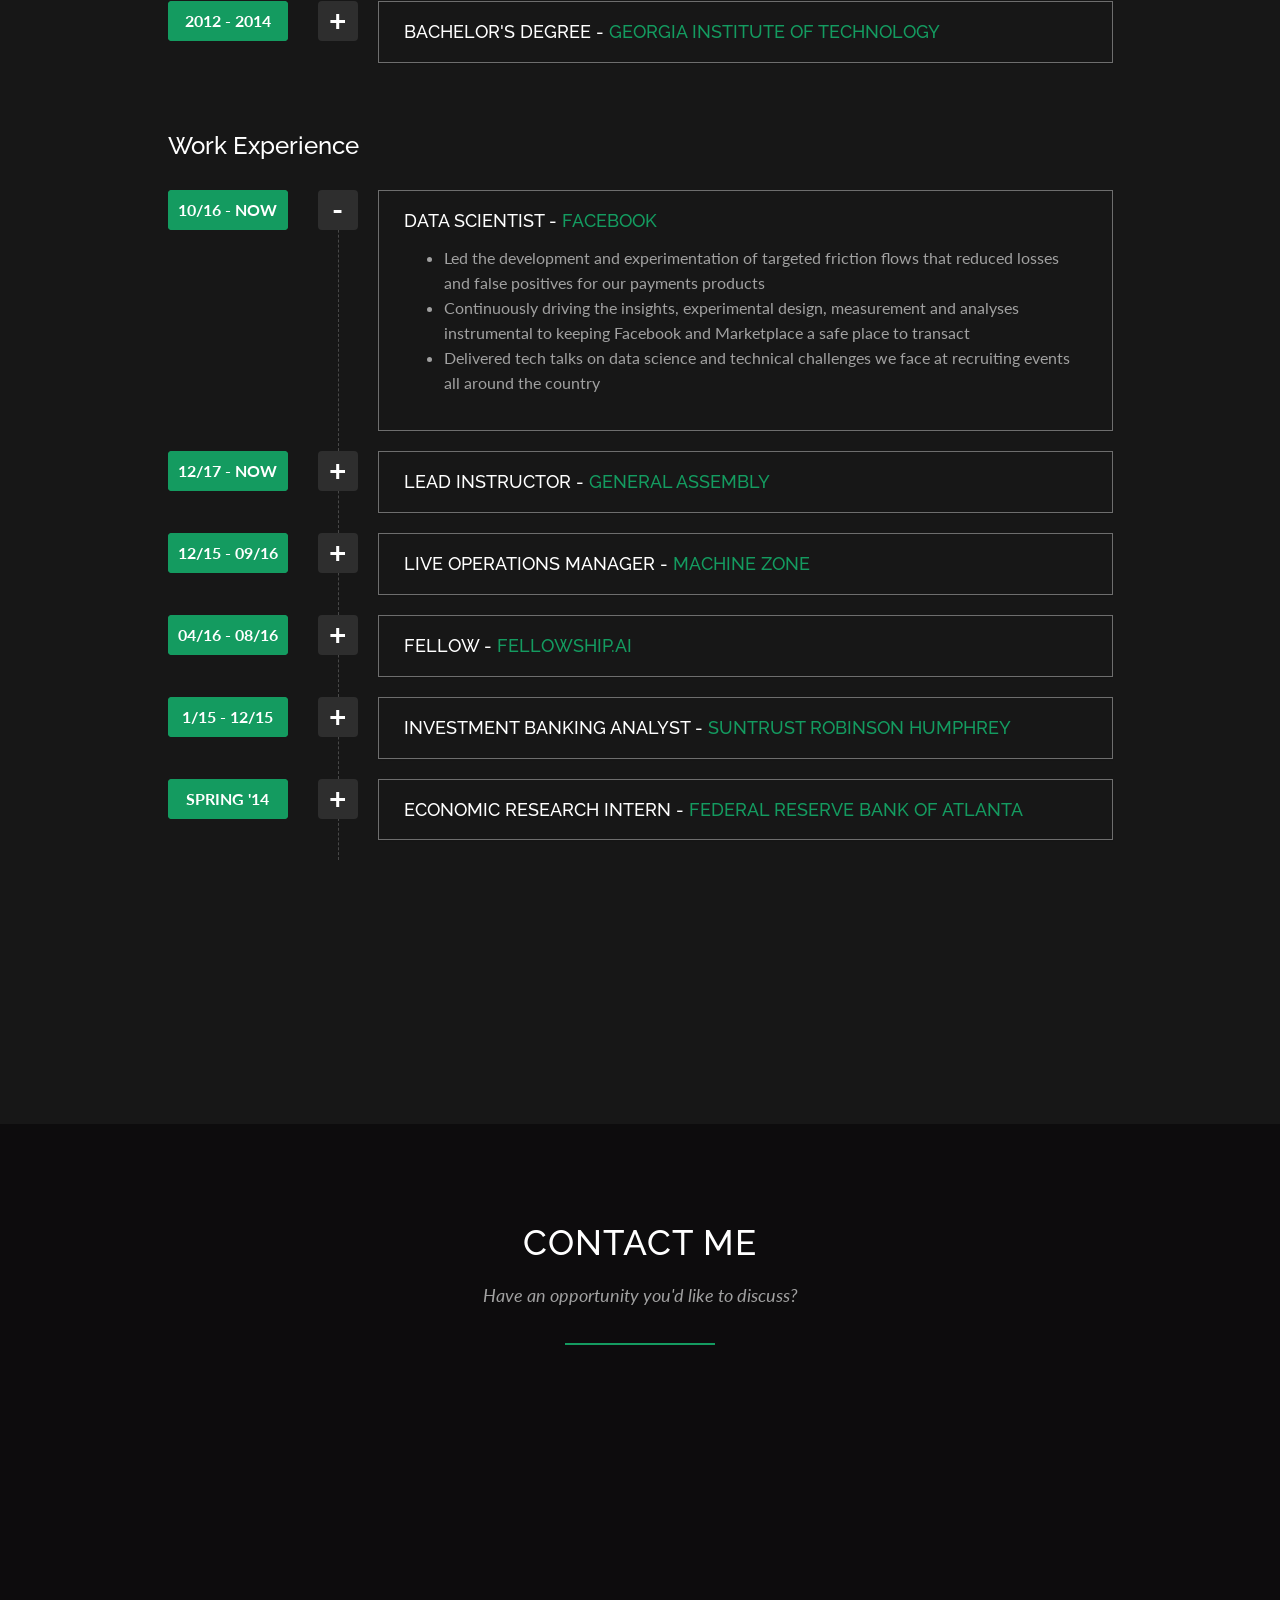
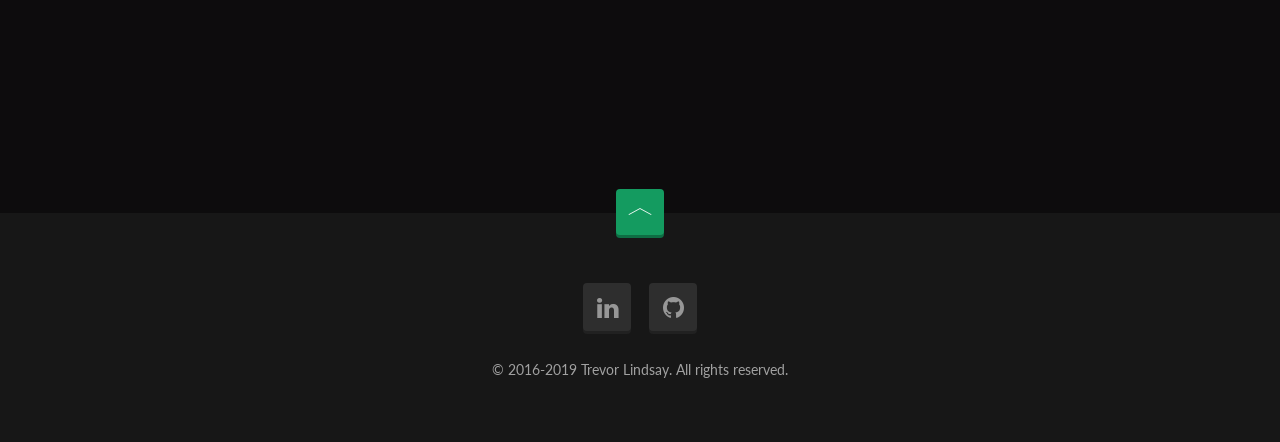
==== commit 08e191c0: "Update index.html" ====
--- a/index.html
+++ b/index.html
@@ -7,7 +7,7 @@
     <meta charset="utf-8">
 
     <!-- Site Title -->
-    <title>Trevor Lindsay | Product Manager</title>
+    <title>Trevor Lindsay | Data Scientist</title>
 
     <meta name="description" content="Trevor Lindsay personal website">
     <meta name="keywords" content="trevor, lindsay, trevor lindsay, data, data scientist, machine learning, product manager, product">
@@ -59,9 +59,9 @@
                     <b>I'm Trevor Lindsay</b> <span class="blinker"></span>
                 </h1>
 
-                <h1 class="small"><span id="js-rotating">Product Manager | Data Scientist | Problem Solver</span></h1>
-
-                <p>Georgia Tech alum, passionate about technology, addicted to pizza.</p>
+                <h1 class="small"><span id="js-rotating">Data Scientist | Problem Solver</span></h1>
+
+                <p>Instagram data scientist, passionate about technology, addicted to pizza.</p>
 
                 <div class="page-scroll">
                     <a href="#profile" class="btn btn-lg btn-custom">
@@ -149,14 +149,14 @@
                                 <div class="col-md-12">
                                     <h2 class="section-title">Hello, My Name is Trevor.</h2>
                                     <p>
-                                        Born and raised in Stone Mountain, Georgia. Curious and ambitious product guy with a knack for solving unstructured and complicated problems.
+                                        Born and raised in Stone Mountain, Georgia. Curious and ambitious data guy with a knack for solving unstructured and complicated problems.
                                     </p>
                                     <span class="divider"></span>
                                     <p class="text-grey">
-                                        I currently work as a data scientist on the Marketplace Integrity team at Facebook. My team's goal is to enable people to make confident commerce decisions on Facebook. I'm driving the insights, experimental design, measurement and analyses instrumental to keeping Facebook and Marketplace a safe place to transact.
+                                        I currently work as a data scientist on the Shopping team within Instagram. I'm focused on ranking, quality and growth with the ultimate goal of personalizing and growing a healthy ecosystem across all of our shopping surfaces.
                                     </p>  
                                     <p class="text-grey">
-                                        I am also the lead instructor for General Assembly's part-time data science program. Across two 3-hour classes a week for 10 weeks, I teach students common data science techniques with a focus on exploratory data analysis, statistics and predictive modeling.
+                                        I am also the lead instructor for General Assembly's part-time data science program. Through 60 hours of instruction, I teach students common data science techniques with a focus on exploratory data analysis, statistics and predictive modeling.
                                     </p>  
                                     <p class="text-grey">
                                         Before Facebook, I was a Live Operations Manager at Machine Zone (the gaming company befind Game of War: Fire Age and Mobile Strike). While there, I spent most of my time analyzing user data and building models of user behavior to improve monetization and retention.
